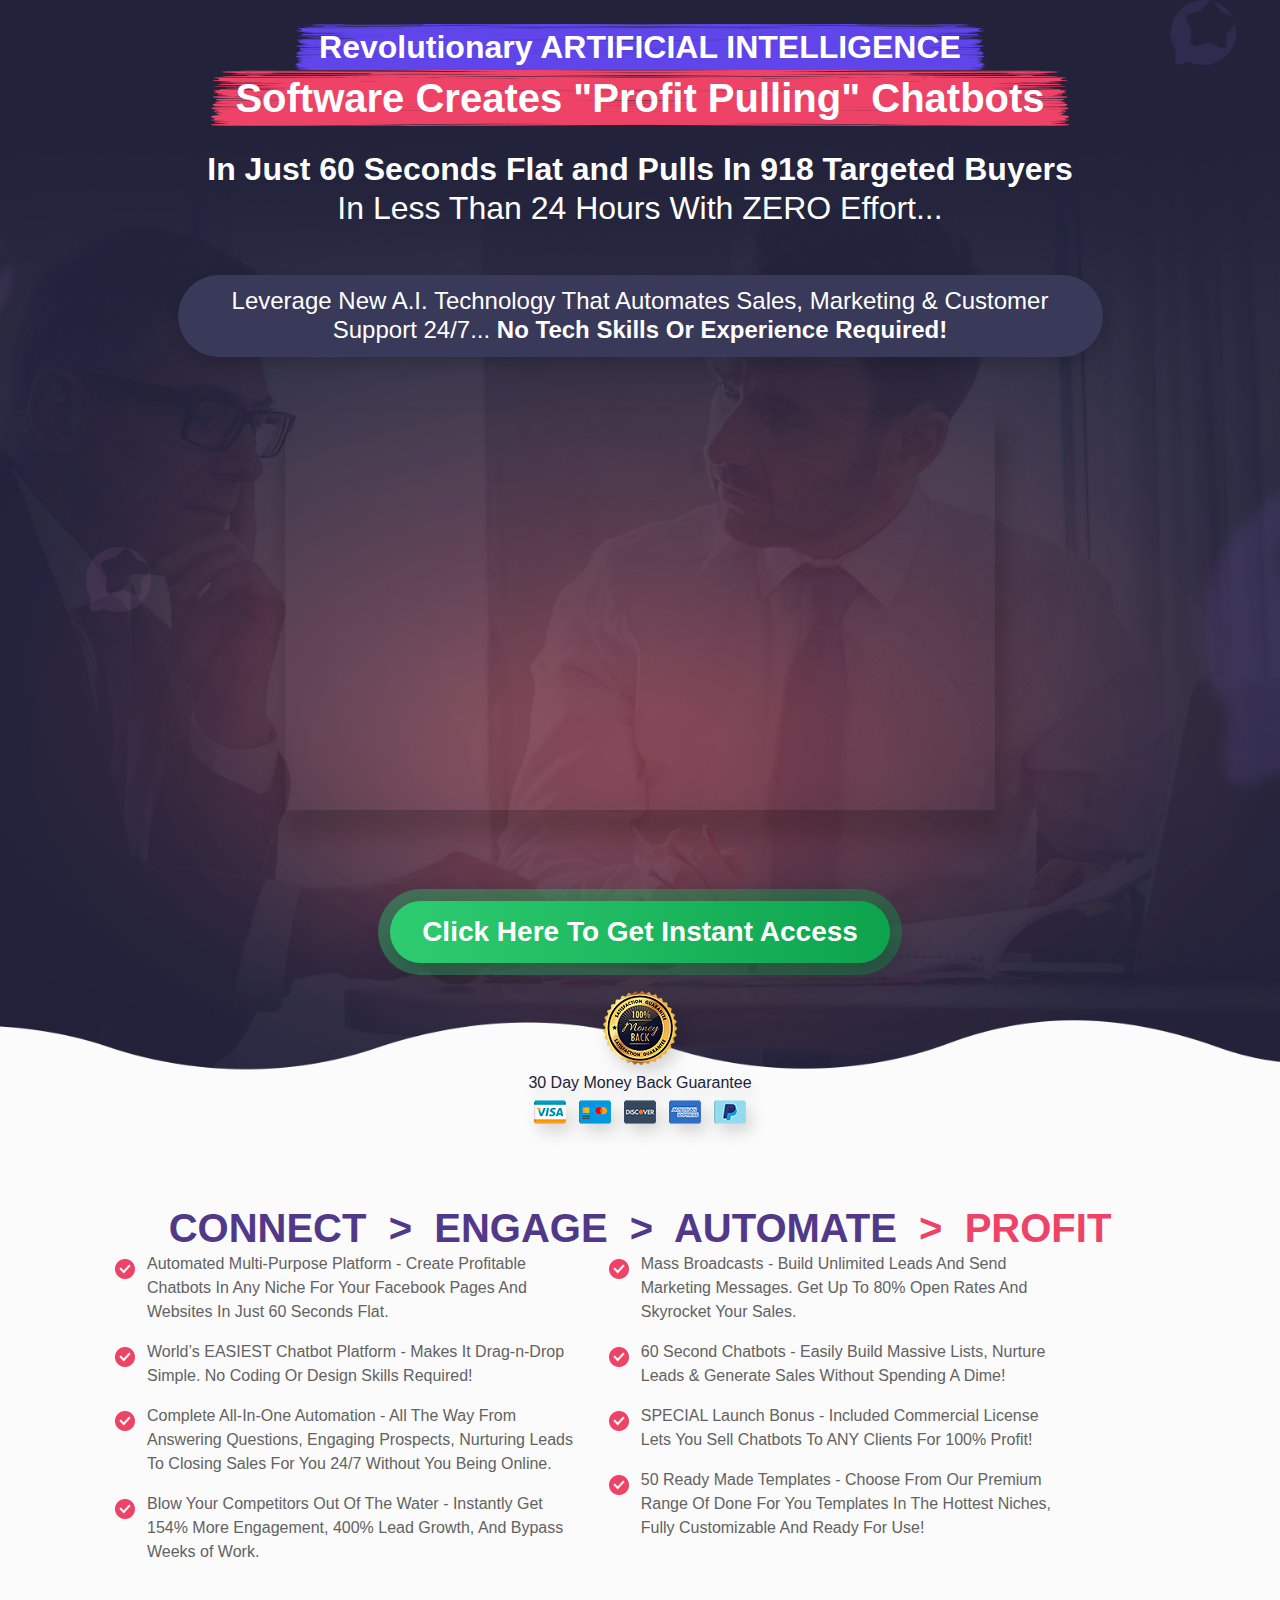
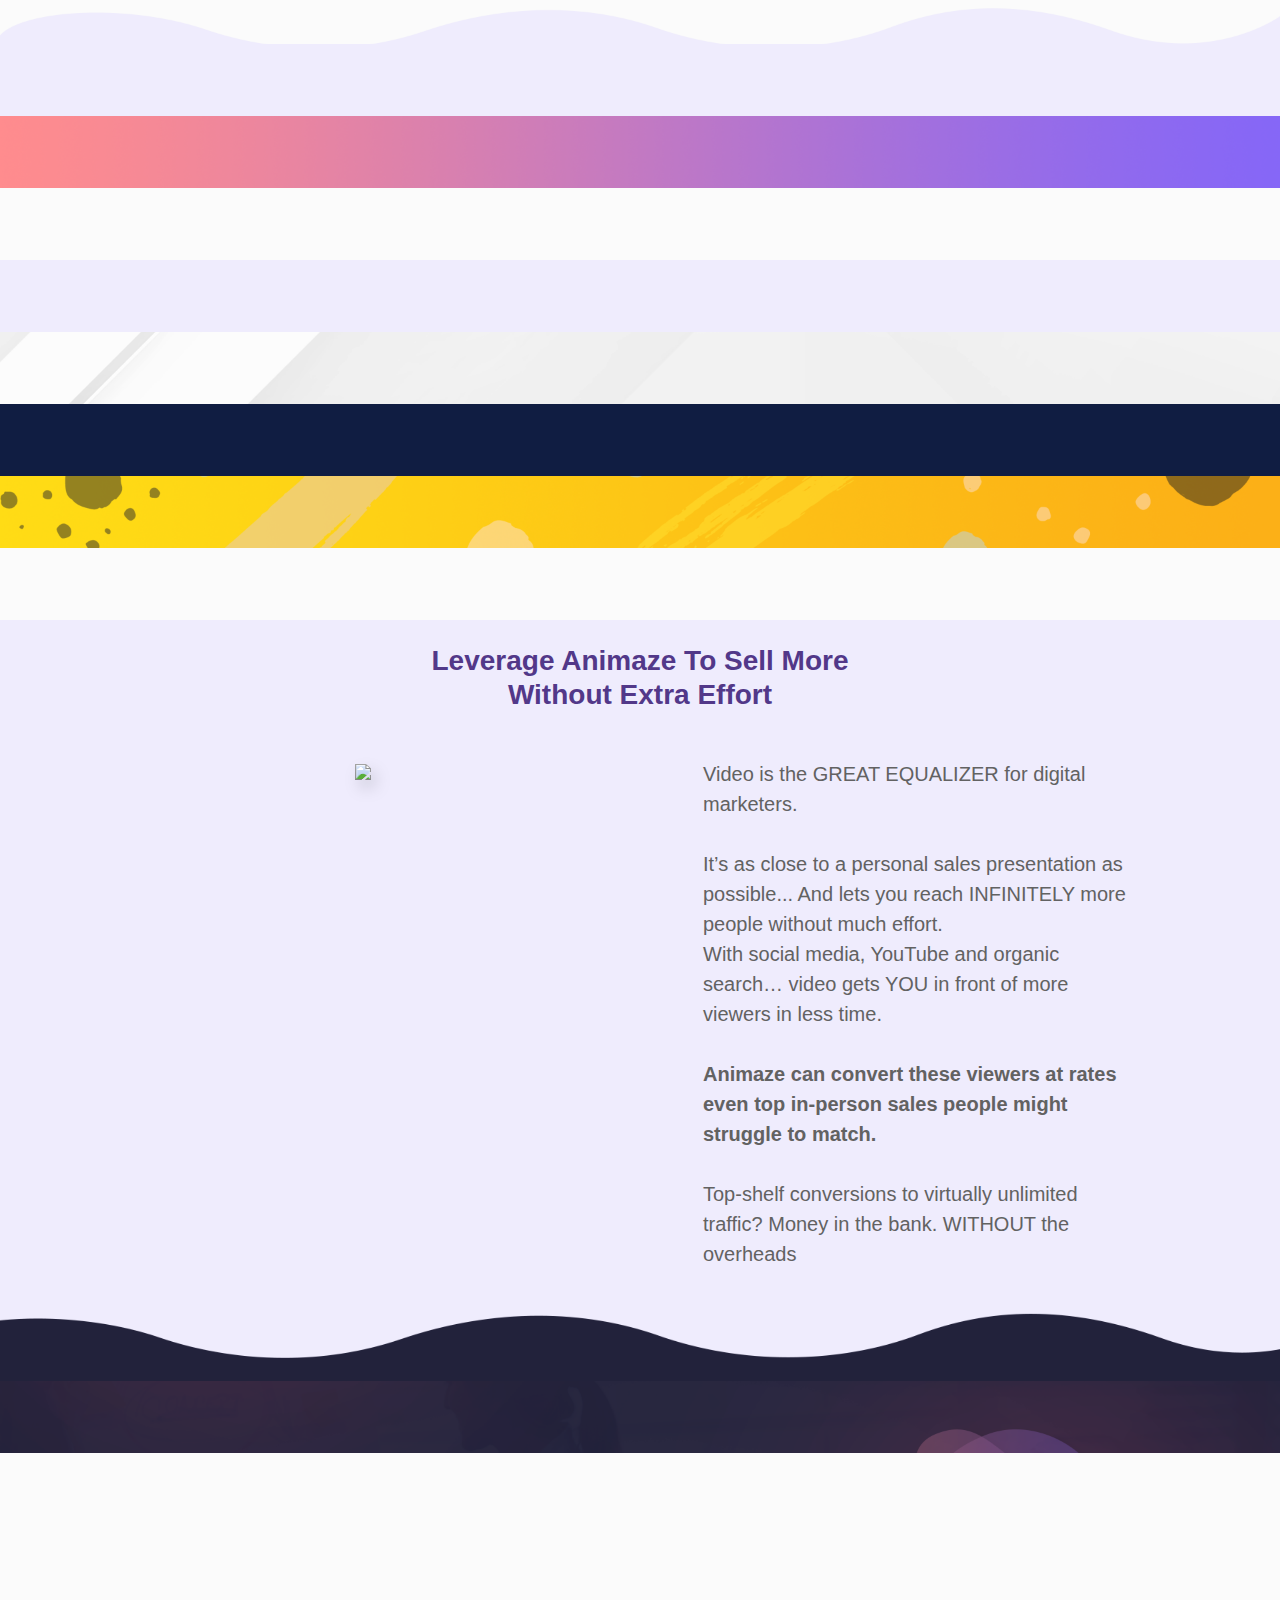
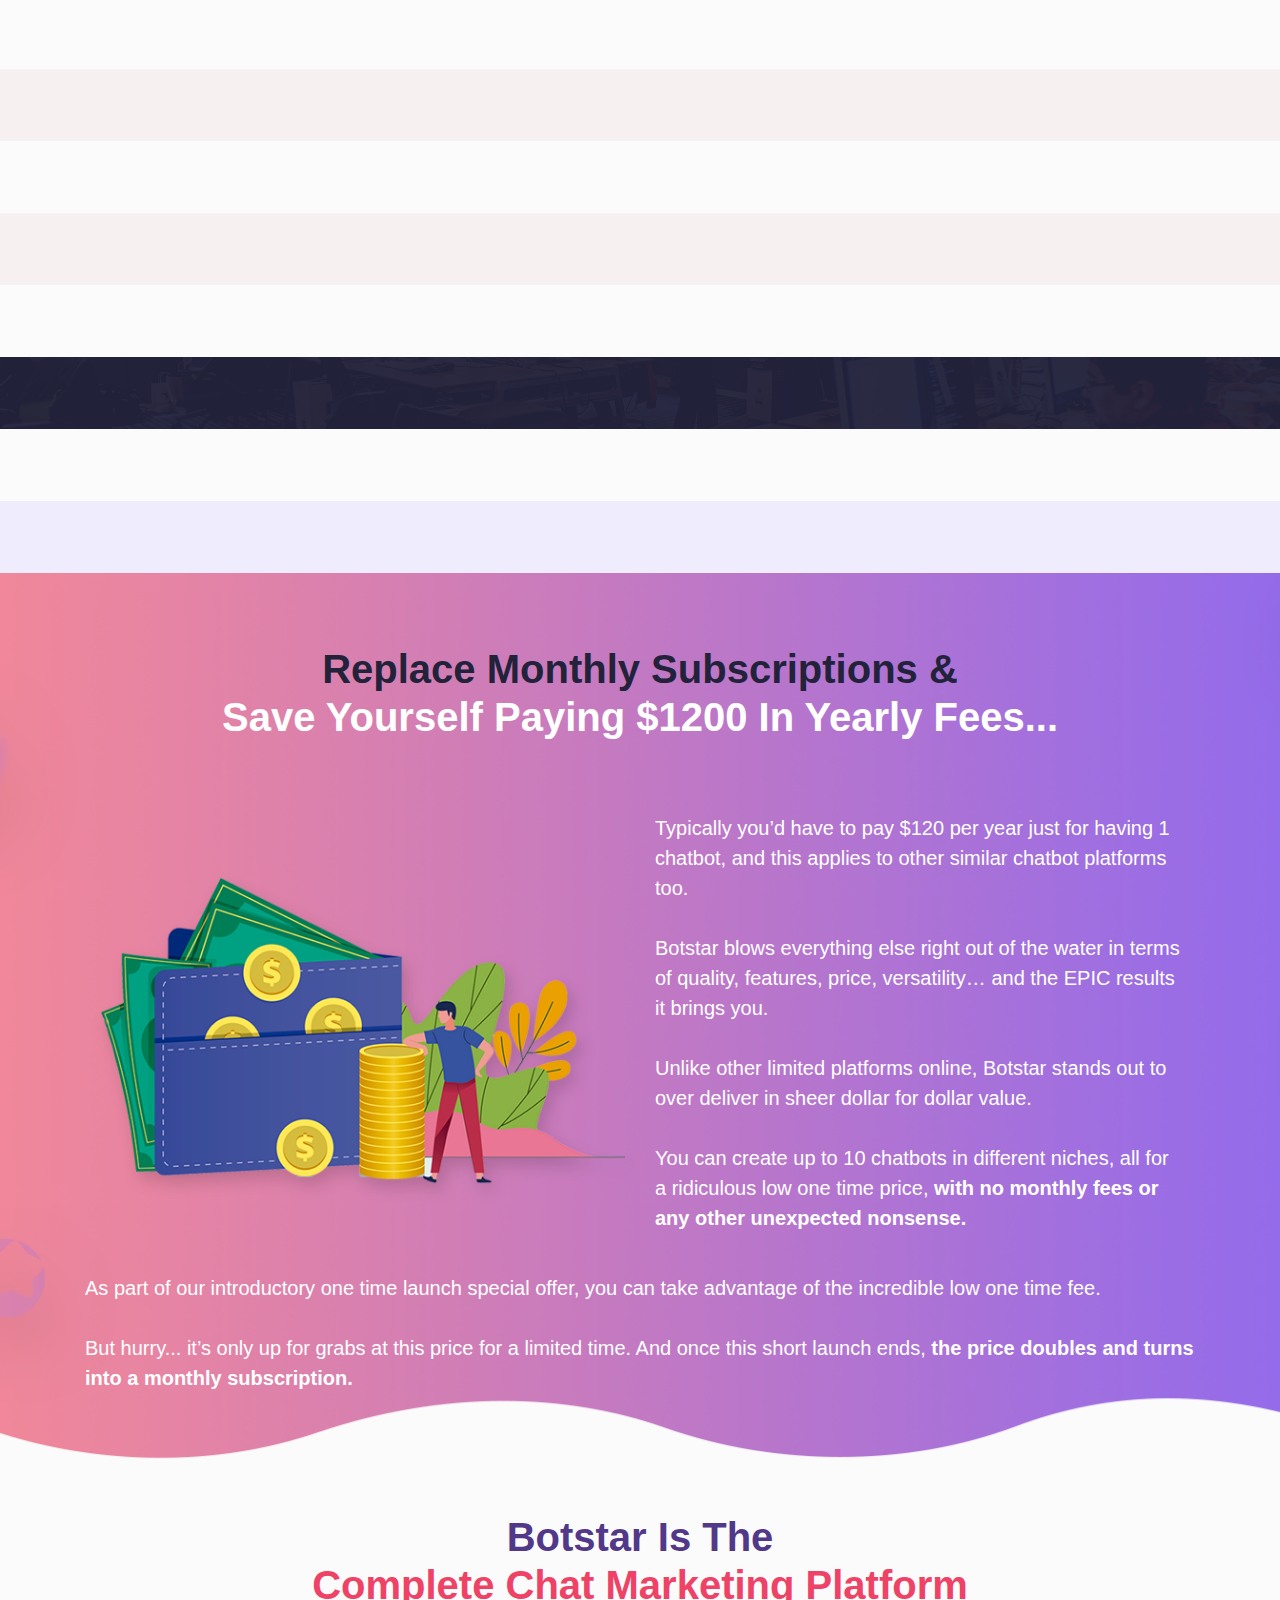
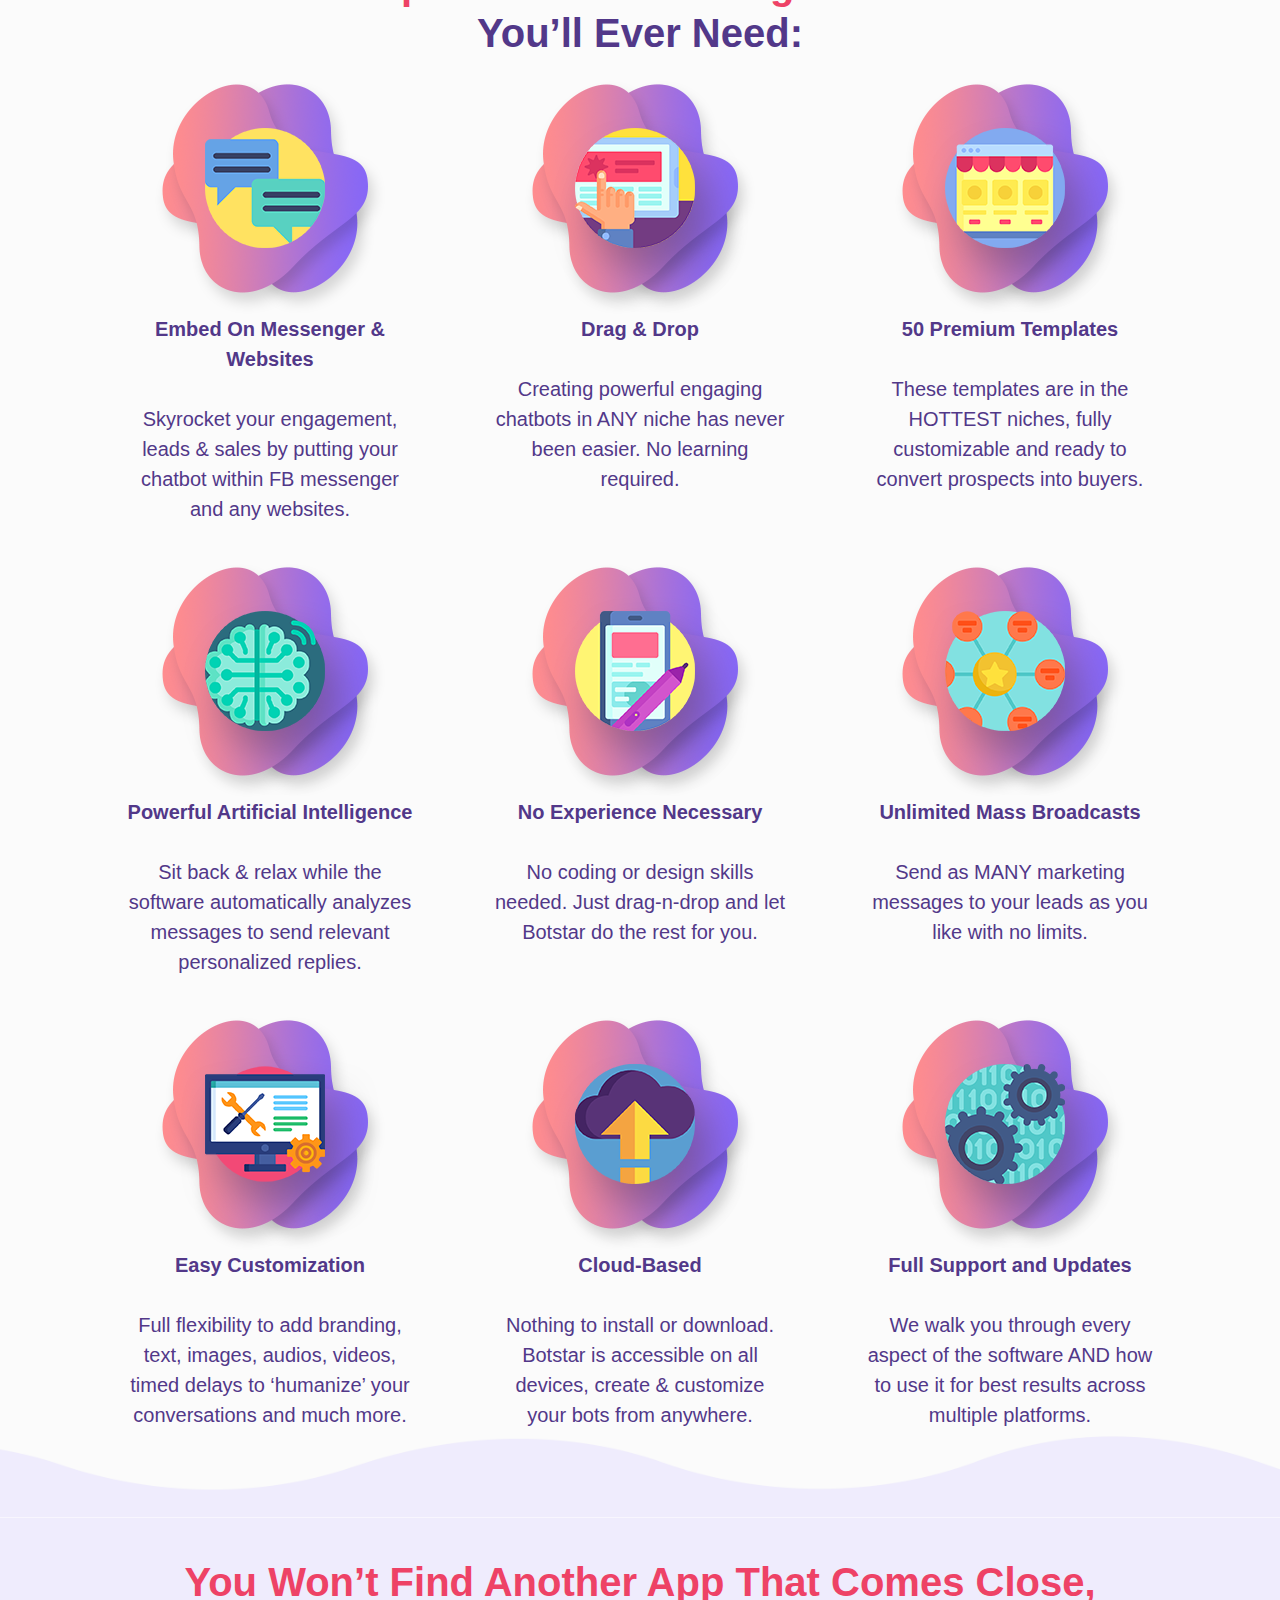
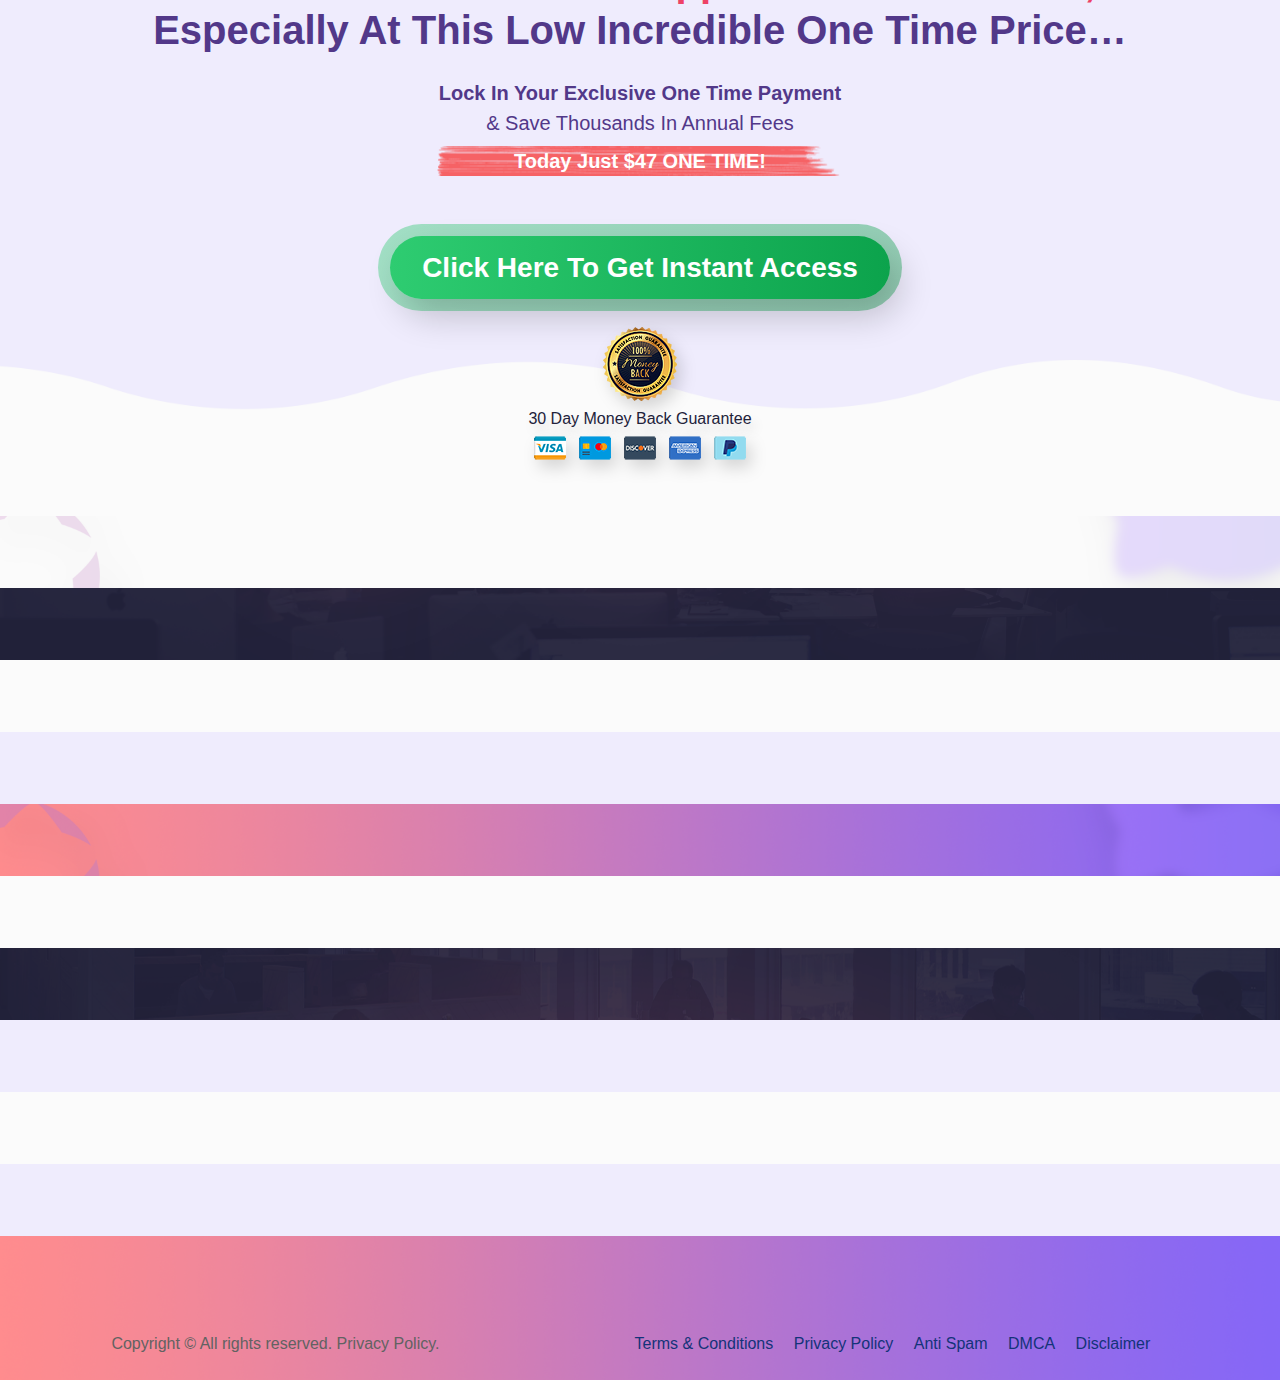
==== index.html @ 108927cf "add section25" ====
<!DOCTYPE html>
<html lang="en">
  <head>
    <meta charset="UTF-8" />
    <meta name="viewport" content="width=device-width, initial-scale=1.0" />
    <meta http-equiv="X-UA-Compatible" content="ie=edge" />
    <link
      rel="icon"
      href="./img/logo-large.png"
      type="image/png"
      sizes="16x16"
    />
    <meta name="theme-color" content="#101d42" />
    <title>BotStar</title>
    <link
      rel="stylesheet"
      href="https://use.fontawesome.com/releases/v5.7.2/css/all.css"
    />
    <link rel="stylesheet" href="./css/bootstrap.min.css" />
    <link rel="stylesheet" href="./css/style.css" />
  </head>
  <body>
    <!-- Section 1 -->

    <div class="section1">
      <div class="container pt-4 pb-5 white">
        <h2 class="bg-purple-paint d-inline-block b-6 px-4 py-1">
          Revolutionary ARTIFICIAL INTELLIGENCE
        </h2>
        <h1 class="bg-red-paint-lg d-inline-block px-4 py-1">
          Software Creates "Profit Pulling" Chatbots
        </h1>

        <h2 class="b-6 mt-4">
          In Just 60 Seconds Flat and Pulls In 918 Targeted Buyers
        </h2>
        <h2 class="b-3 mb-5">In Less Than 24 Hours With ZERO Effort...</h2>
        <h4 class="blue-strip b-3 col-lg-10">
          Leverage New A.I. Technology That Automates Sales, Marketing &
          Customer Support 24/7...
          <strong class="b-6">No Tech Skills Or Experience Required!</strong>
        </h4>

        <div class="video my-4">
          <div class="col-lg-8 mx-auto py-4">
            <iframe
              src="https://www.youtube.com/embed/jG7dSXcfVqE"
              frameborder="0"
              allow="accelerometer; autoplay; encrypted-media; gyroscope; picture-in-picture"
              allowfullscreen
            ></iframe>
          </div>
        </div>
        <div class="button-container mt-5">
          <div class="button-border-box mb-2">
            <a
              href=""
              class="b-7 rounded-pill h3 d-inline-block m-0 align-middle"
              >Click Here To Get Instant Access</a
            >
          </div>
          <img
            src="./img/button-seal.png"
            alt=""
            class="img-fluid my-2 d-block mx-auto png-shadow"
          />
          <h6 class="my-2 h-shadow">30 Day Money Back Guarantee</h6>
          <img
            src="./img/cards.png"
            alt=""
            class="img-fluid my-2 d-block mx-auto png-shadow"
          />
        </div>
      </div>
    </div>

    <!-- Section 2 -->

    <div class="section2">
      <div class="container pt-4 pb-5">
        <h1 class="purple">
          CONNECT &nbsp;>&nbsp; ENGAGE &nbsp;>&nbsp; AUTOMATE
          <span class="pink">&nbsp;>&nbsp; PROFIT</span>
        </h1>
        <div class="row features-list col-lg-11 text-left">
          <ul class="col-6 mx-auto">
            <li>
              Automated Multi-Purpose Platform - Create Profitable Chatbots In
              Any Niche For Your Facebook Pages And Websites In Just 60 Seconds
              Flat.
            </li>
            <li>
              World’s EASIEST Chatbot Platform - Makes It Drag-n-Drop Simple. No
              Coding Or Design Skills Required!
            </li>
            <li>
              Complete All-In-One Automation - All The Way From Answering
              Questions, Engaging Prospects, Nurturing Leads To Closing Sales
              For You 24/7 Without You Being Online.
            </li>
            <li>
              Blow Your Competitors Out Of The Water - Instantly Get 154% More
              Engagement, 400% Lead Growth, And Bypass Weeks of Work.
            </li>
          </ul>
          <ul class="col-6 mx-auto">
            <li>
              Mass Broadcasts - Build Unlimited Leads And Send Marketing
              Messages. Get Up To 80% Open Rates And Skyrocket Your Sales.
            </li>
            <li>
              60 Second Chatbots - Easily Build Massive Lists, Nurture Leads &
              Generate Sales Without Spending A Dime!
            </li>
            <li>
              SPECIAL Launch Bonus - Included Commercial License Lets You Sell
              Chatbots To ANY Clients For 100% Profit!
            </li>
            <li>
              50 Ready Made Templates - Choose From Our Premium Range Of Done
              For You Templates In The Hottest Niches, Fully Customizable And
              Ready For Use!
            </li>
          </ul>
        </div>
      </div>
    </div>

    <!-- Section 3 -->

    <div class="section3">
      <div class="container pt-4 pb-5"></div>
    </div>

    <!-- Section 4 -->

    <div class="section4">
      <div class="container pt-4 pb-5"></div>
    </div>

    <!-- Section 5 -->

    <div class="section5">
      <div class="container pt-4 pb-5"></div>
    </div>

    <!-- Section 6 -->

    <div class="section6">
      <div class="container pt-4 pb-5"></div>
    </div>

    <!-- Section 7 -->

    <div class="section7">
      <div class="container pt-4 pb-5"></div>
    </div>

    <!-- Section 8 -->

    <div class="section8">
      <div class="container pt-4 pb-5"></div>
    </div>

    <!-- Section 9 -->

    <div class="section9">
      <div class="container pt-4 pb-5"></div>
    </div>

    <!-- Section 10 -->

    <div class="section10">
      <div class="container pt-4 pb-5"></div>
    </div>

    <!-- Section 11 -->

    <div class="section11">
      <div class="container pt-4 pb-5">
        <h3 class="purple b-6 m-0">Leverage Animaze To Sell More</h3>
        <h3 class="purple b-6 m-0">Without Extra Effort</h3>
        <div class="row my-5">
          <div class="col-lg-6 col-sm-12 pb-4 pb-lg-0">
            <img class="img-fluid png-shadow" src="./img/leverage.png" />
          </div>
          <div class="col-lg-6 col-sm-12 pb-4 pb-lg-0">
            <p class="text-left px-lg-5">
              Video is the GREAT EQUALIZER for digital marketers.<br /><br />
              It’s as close to a personal sales presentation as possible... And
              lets you reach INFINITELY more people without much effort.<br />
              With social media, YouTube and organic search… video gets YOU in
              front of more viewers in less time.<br /><br /><b>
                Animaze can convert these viewers at rates even top in-person
                sales people might struggle to match.</b
              ><br /><br />Top-shelf conversions to virtually unlimited traffic?
              Money in the bank. WITHOUT the overheads
            </p>
          </div>
        </div>
      </div>
    </div>

    <!-- Section 12 -->

    <div class="section12">
      <div class="container pt-4 pb-5"></div>
    </div>

    <!-- Section 13 -->

    <div class="section13">
      <div class="container pt-4 pb-5"></div>
    </div>

    <!-- Section 14 -->

    <div class="section14">
      <div class="container pt-4 pb-5"></div>
    </div>

    <!-- Section 15 -->

    <div class="section15">
      <div class="container pt-4 pb-5"></div>
    </div>

    <!-- Section 16 -->

    <div class="section16">
      <div class="container pt-4 pb-5"></div>
    </div>

    <!-- Section 17 -->

    <div class="section17">
      <div class="container pt-4 pb-5"></div>
    </div>

    <!-- Section 18 -->

    <div class="section18">
      <div class="container pt-4 pb-5"></div>
    </div>

    <!-- Section 19 -->

    <div class="section19">
      <div class="container pt-4 pb-5"></div>
    </div>

    <!-- Section 20 -->

    <div class="section20">
      <div class="container pt-4 pb-5"></div>
    </div>

    <!-- Section 21 -->

    <div class="section21">
      <div class="container pt-4 pb-5"></div>
    </div>

    <!-- Section 22 -->

    <div class="section22">
      <div class="container pt-4 pb-5"></div>
    </div>

    <!-- Section 23 -->

    <div class="section23">
      <div class="container pt-4 pb-5">
        <h1 class="white b-7 my-5">
          <span class="d-purple">Replace Monthly Subscriptions & </span>
          <br />
          Save Yourself Paying $1200 In Yearly Fees...
        </h1>
        <div class="row">
          <div class="col-lg-6 d-flex">
            <img
              src="./img/section23-1.png"
              alt=""
              class="png-shadow img-fluid my-auto mx-auto"
            />
          </div>
          <div class="col-lg-6 text-left my-4">
            <p class="white">
              Typically you’d have to pay $120 per year just for having 1
              chatbot, and this applies to other similar chatbot platforms too.
              <br />
              <br />
              Botstar blows everything else right out of the water in terms of
              quality, features, price, versatility… and the EPIC results it
              brings you.
              <br />
              <br />
              Unlike other limited platforms online, Botstar stands out to over
              deliver in sheer dollar for dollar value.
              <br />
              <br />
              You can create up to 10 chatbots in different niches, all for a
              ridiculous low one time price,
              <b>with no monthly fees or any other unexpected nonsense.</b>
            </p>
          </div>
        </div>
        <p class="white text-left mb-5">
          As part of our introductory one time launch special offer, you can
          take advantage of the incredible low one time fee.
          <br />
          <br />
          But hurry... it’s only up for grabs at this price for a limited time.
          And once this short launch ends,
          <b>the price doubles and turns into a monthly subscription.</b>
        </p>
      </div>
    </div>

    <!-- Section 24 -->

    <div class="section24">
      <div class="container pt-4 pb-5">
        <h1 class="purple b-7">
          Botstar Is The <br />
          <span class="pink">Complete Chat Marketing Platform</span> <br />
          You’ll Ever Need:
        </h1>
        <div class="row my-4">
          <div class="col-lg-4">
            <div class="mx-auto">
              <img src="./img/section24-1.png" alt="" class="img-fluid" />
            </div>
            <p class="purple mx-4">
              <b>Embed On Messenger & Websites</b>
              <br />
              <br />
              Skyrocket your engagement, leads & sales by putting your chatbot
              within FB messenger and any websites.
            </p>
          </div>
          <div class="col-lg-4">
            <div class="mx-auto">
              <img src="./img/section24-2.png" alt="" class="img-fluid" />
            </div>
            <p class="purple mx-4">
              <b>Drag & Drop</b>
              <br />
              <br />
              Creating powerful engaging chatbots in ANY niche has never been
              easier. No learning required.
            </p>
          </div>
          <div class="col-lg-4">
            <div class="mx-auto">
              <img src="./img/section24-3.png" alt="" class="img-fluid" />
            </div>
            <p class="purple mx-4">
              <b>50 Premium Templates</b>
              <br />
              <br />
              These templates are in the HOTTEST niches, fully customizable and
              ready to convert prospects into buyers.
            </p>
          </div>
        </div>
        <div class="row my-4">
          <div class="col-lg-4">
            <div class="mx-auto">
              <img src="./img/section24-4.png" alt="" class="img-fluid" />
            </div>
            <p class="purple mx-4">
              <b>Powerful Artificial Intelligence</b>
              <br />
              <br />
              Sit back & relax while the software automatically analyzes
              messages to send relevant personalized replies.
            </p>
          </div>
          <div class="col-lg-4">
            <div class="mx-auto">
              <img src="./img/section24-5.png" alt="" class="img-fluid" />
            </div>
            <p class="purple mx-4">
              <b>No Experience Necessary</b>
              <br />
              <br />
              No coding or design skills needed. Just drag-n-drop and let
              Botstar do the rest for you.
            </p>
          </div>
          <div class="col-lg-4">
            <div class="mx-auto">
              <img src="./img/section24-6.png" alt="" class="img-fluid" />
            </div>
            <p class="purple mx-4">
              <b>Unlimited Mass Broadcasts</b>
              <br />
              <br />
              Send as MANY marketing messages to your leads as you like with no
              limits.
            </p>
          </div>
        </div>
        <div class="row my-4">
          <div class="col-lg-4">
            <div class="mx-auto">
              <img src="./img/section24-7.png" alt="" class="img-fluid" />
            </div>
            <p class="purple mx-4">
              <b>Easy Customization</b>
              <br />
              <br />
              Full flexibility to add branding, text, images, audios, videos,
              timed delays to ‘humanize’ your conversations and much more.
            </p>
          </div>
          <div class="col-lg-4">
            <div class="mx-auto">
              <img src="./img/section24-8.png" alt="" class="img-fluid" />
            </div>
            <p class="purple mx-4">
              <b>Cloud-Based</b>
              <br />
              <br />
              Nothing to install or download. Botstar is accessible on all
              devices, create & customize your bots from anywhere.
            </p>
          </div>
          <div class="col-lg-4">
            <div class="mx-auto">
              <img src="./img/section24-9.png" alt="" class="img-fluid" />
            </div>
            <p class="purple mx-4">
              <b>Full Support and Updates</b>
              <br />
              <br />
              We walk you through every aspect of the software AND how to use it
              for best results across multiple platforms.
            </p>
          </div>
        </div>
      </div>
    </div>

    <!-- Section 25 -->

    <div class="section25">
      <div class="container pt-4 pb-5">
        <h1 class="pink b-7 my-3">
          You Won’t Find Another App That Comes Close, <br />
          <span class="purple"
            >Especially At This Low Incredible One Time Price…</span
          >
        </h1>
        <p class="purple mt-4 mb-2">
          <b>Lock In Your Exclusive One Time Payment</b> <br />
          & Save Thousands In Annual Fees
        </p>
        <p class="bg-red-paint white b-6 mb-4">Today Just $47 ONE TIME!</p>
        <div class="button-container mt-5">
          <div class="button-border-box mb-2">
            <a
              href=""
              class="b-7 rounded-pill h3 d-inline-block m-0 align-middle"
              >Click Here To Get Instant Access</a
            >
          </div>
          <img
            src="./img/button-seal.png"
            alt=""
            class="img-fluid my-2 d-block mx-auto png-shadow"
          />
          <h6 class="my-2 h-shadow">30 Day Money Back Guarantee</h6>
          <img
            src="./img/cards.png"
            alt=""
            class="img-fluid my-2 d-block mx-auto png-shadow"
          />
        </div>
      </div>
    </div>

    <!-- Section 26 -->

    <div class="section26">
      <div class="container pt-4 pb-5"></div>
    </div>

    <!-- Section 27 -->

    <div class="section27">
      <div class="container pt-4 pb-5"></div>
    </div>

    <!-- Section 28 -->

    <div class="section28">
      <div class="container pt-4 pb-5"></div>
    </div>

    <!-- Section 29 -->

    <div class="section29">
      <div class="container pt-4 pb-5"></div>
    </div>

    <!-- Section 30 -->

    <div class="section30">
      <div class="container pt-4 pb-5"></div>
    </div>

    <!-- Section 31 -->

    <div class="section31">
      <div class="container pt-4 pb-5"></div>
    </div>

    <!-- Section 32 -->

    <div class="section32">
      <div class="container pt-4 pb-5"></div>
    </div>

    <!-- Section 33 -->

    <div class="section33">
      <div class="container pt-4 pb-5"></div>
    </div>

    <!-- Section 34 -->

    <div class="section34">
      <div class="container pt-4 pb-5"></div>
    </div>

    <!-- Section 35 -->

    <div class="section35">
      <div class="container pt-4 pb-5"></div>
    </div>

    <!-- Section 36 -->

    <div class="section36">
      <div class="container pt-4 pb-5"></div>
    </div>

    <!-- Footer -->

    <div class="footer">
      <div class="container-fluid py-3 py-lg-4">
        <div class="row">
          <div class="col-12 col-lg-5">
            Copyright © All rights reserved. Privacy Policy.
          </div>
          <div class="col-12 col-lg-7 l-green">
            <a href="#" class="mr-3 d-inline-block">Terms & Conditions</a>
            <a href="#" class="mr-3 d-inline-block">Privacy Policy</a>
            <a href="#" class="mr-3 d-inline-block">Anti Spam</a>
            <a href="#" class="mr-3 d-inline-block">DMCA</a>
            <a href="#" class="mr-3 d-inline-block">Disclaimer</a>
          </div>
        </div>
      </div>
    </div>
  </body>
</html>
---- css/style.css ----
body {
   text-align: center;
   font-family: "Poppins", Helvetica, "Segoe UI", Arial, sans-serif;
   overflow-x: hidden;
   color: #626262;
}
.row {
   margin: 0;
}

h1 {
   /* font-size: 55px; */
   font-weight: 600;
   margin: 0;
}
h2 {
   margin: 0;
}

@media (max-width: 575px) {
   h1 {
      font-size: 35px;
   }

   p {
      font-size: 18px;
   }
}

p {
   font-size: 20px;
}

/* ------------ Utilities ------------ */

/* Colors */

.black {
   color: #313131;
}

.dark {
   color: #22223b;
}

.white {
   color: white;
}

.pink {
   color: #ee4266;
}

.purple {
   color: #523889;
}

.d-purple {
   color: #22223b;
}

.red {
   color: #be1313;
}

.bg-grey {
   background-color: #fafafa;
}

.bg-gradient {
   background: no-repeat linear-gradient(90deg, #ffdc15, #fcb017);
}

.bg-red-paint {
   background: url("./../img/red-paint.png") center no-repeat;
}

.bg-red-paint-lg {
   background: url("./../img/red-paint-lg.png") center / cover no-repeat;
}

.bg-purple-paint {
   background: url("./../img/purple-paint.png") center / cover no-repeat;
}

.bg-orange-paint {
   background: url("./../img/orange-paint.png") center no-repeat;
}

/* Fonts */
.f-3 {
   font-size: 3rem;
}
.f-20 {
   font-size: 20px;
}
.f-22 {
   font-size: 22px;
}

.h-1 {
   font-size: 1.5rem;
}
@media (max-width: 575px) {
   .h-1 {
      font-size: 1.15rem;
   }
}
.b-7 {
   font-weight: 700;
}
.b-6 {
   font-weight: 600;
}
.b-5 {
   font-weight: 500;
}
.b-4 {
   font-weight: 400;
}
.b-3 {
   font-weight: 300;
}
.b-2 {
   font-weight: 200;
}
.b-1 {
   font-weight: 100;
}

.ls-1px {
   letter-spacing: -1px;
}
.lh-1 {
   line-height: 1;
}

.br-2 {
   border-radius: 15px;
}
.br-3 {
   border-radius: 20px;
}

.mb-4-5 {
   margin-bottom: 2rem;
}
.my-4-5 {
   margin: 2rem 0;
}
.p-4-5 {
   padding: 2rem;
}
.py-4-5 {
   padding-top: 2rem !important;
   padding-bottom: 2rem !important;
}

.px-4-5 {
   padding-left: 2rem !important;
   padding-right: 2rem !important;
}

.png-shadow {
   filter: drop-shadow(5px 8px 8px rgba(0, 0, 0, 0.15));
}
.h-shadow {
   text-shadow: 4px 7px 12px rgba(0, 0, 0, 0.15);
}
.shadow-md {
   box-shadow: 0.5rem 0.75rem 1.4rem rgba(0, 0, 0, 0.2);
}

.rounded-1 {
   border-radius: 1rem;
}

.rounded-2 {
   border-radius: 0.5rem;
}

ul {
   padding-left: 0;
}

.bg-cover {
   background-size: cover;
}

.strike {
   text-decoration: line-through;
}

/* Common elements */

.white-strip {
   display: inline-block;
   padding: 1rem 1.5rem;
   background-color: white;
   color: #1274bd;
   border-radius: 50rem;
   box-shadow: 0 0.5rem 1rem rgba(0, 0, 0, 0.15);
}

.yellow-strip {
   display: inline-block;
   background-color: #ffef00;
   font-weight: 700;
   color: #00528e;
   box-shadow: 0 0.5rem 1rem rgba(0, 0, 0, 0.15);
}

.blue-strip {
   display: inline-block;
   background-color: #393959;
   /* font-weight: 700; */
   color: white;
   padding: 0.75rem 1.5rem;
   border-radius: 50rem;
   box-shadow: 0 0.5rem 1rem rgba(0, 0, 0, 0.15);
}

.green-strip {
   display: inline-block;
   background-color: #8fc43f;
   font-weight: 700;
   color: white;
   box-shadow: 0 0.5rem 1rem rgba(0, 0, 0, 0.15);
}

.circle-icon {
   width: 200px;
   height: 200px;
   border-radius: 50rem;
   padding: 0.5rem;
   background-color: white;
   box-shadow: 0 0.5rem 1rem rgba(0, 0, 0, 0.15);
   display: flex;
   align-items: center;
   justify-content: center;
}

.row-white-box {
   background-color: white;
   box-shadow: 0 1rem 3rem rgba(0, 0, 0, 0.175);
}

a.theme:hover {
   text-decoration: none;
   color: #040d29;
   box-shadow: 0 0.5rem 1rem rgba(0, 0, 0, 0.25) !important;
}

.features-list ul {
   list-style-type: none;
   /* list-style-image: 0 0 url(./../img/head-logo.png); */
}
.features-list ul li {
   /* min-height: 61px; */
   margin: 0 0 1rem;
   background: no-repeat 0px 7px url(./../img/tick.png);
   /* box-shadow: 4px 5px 3px #000; */
   padding-left: 2rem;
}

.time-box {
   font-size: 0.5rem;
   padding: 0.25rem 0.75rem 0.45rem;
   letter-spacing: 1px;
}
.time-box h3 {
   font-family: Open Sans, Arial;
}

.green-strip {
   display: inline-block;
   background: linear-gradient(90deg, #19bb66, #3bc1bd);
   padding: 10px 20px;
   border-radius: 30px;
}

@media (max-width: 575px) {
   .rounded-pill {
      /* border-radius: 15px !important; */
   }
}

/* Head section */

.section1 {
   background: url(./../img/section1.png) center / cover no-repeat;
}

.logo img {
   filter: drop-shadow(5px 8px 4px rgba(0, 0, 0, 0.15));
   color: #fff;
}

.video iframe {
   width: 100%;
   height: 24.8rem;
   box-shadow: 4px 22px 22px 5px rgba(0, 0, 0, 0.2);
}
@media (max-width: 575px) {
   .video iframe {
      height: 12.6rem;
   }
}
@media (min-width: 768px) and (max-width: 992px) {
   .video iframe {
      height: 23.4rem;
   }
}

.button-container a {
   background: linear-gradient(90deg, #2ecc71, #0ca34c);
   color: white;
   font-weight: 700;
   text-decoration: none;
   /* border: 8px solid; */
   /* border-color: linear-gradient(90deg, #2ecc71, #0ca34c); */
   box-shadow: 10px 17px 35px 0px rgba(0, 0, 0, 0.2);
   transition: 0.4s ease transform;
   padding: 0.9rem 2rem;
}
.button-container h6 {
   font-weight: 400;
   color: #22223b;
}

.button-border-box {
   display: inline-block;
   background: linear-gradient(90deg, rgba(46, 204, 113, 0.4), rgba(12, 161, 74, 0.4));
   border-radius: 50rem;
   padding: 0.75rem;
}

/* .button-container a:hover {
   box-shadow: 18px 25px 35px rgba(0, 0, 0, 0.2);
   -webkit-transform: scale(1.02);
   -moz-transform: scale(1.02);
   -o-transform: scale(1.02);
   transform: scale(1.02);
} */

/* ----------- Head */

/* Section 2 ------------- */

.section2 {
   background: url(./../img/section2.png) center / cover no-repeat;
}

/* Section 3 ------------- */

.section3 {
   background: url(./../img/section3.png) center / cover no-repeat;
}
.feature-image > div:first-of-type {
   box-shadow: 10px 0.5rem 1rem rgba(0, 0, 0, 0.15);
}
.feature-image img {
   filter: drop-shadow(6px 9px 12px rgba(0, 0, 0, 0.12));
}

/* Section 4 ------------- */

.section4 {
   background: url(./../img/section4.png) center / cover no-repeat;
}

/* Section 5 ------------- */
.section5 {
   background: url(./../img/section5.png) center / cover no-repeat;
}

/* Section 6 ------------- */

.section6 {
   background: url(./../img/section6.png) center / cover no-repeat;
}

/* Section 10 */
.section10 {
   background: url(./../img/section10.png) center / cover no-repeat;
}

/* Section 11 */
.section11 {
   background: url(./../img/section11.png) center / cover no-repeat;
}

/* Section 12 */
.section12 {
   background: url(./../img/section12.png) center / cover no-repeat;
}

/* Section 13 */
.section13 {
   background: url(./../img/section13.png) center / cover no-repeat;
}

.section13 .rounded-circle {
   width: 200px;
   height: 200px;
   display: flex;
   justify-content: center;
   align-items: center;
   margin: 0.5rem auto;
   /* background-color: #133379; */
}

.section13 .features-list ul li {
   background-position: left center;
   margin-bottom: 0.2rem;
}

/* Section 15 */
.section15 {
   background: url(./../img/section15.png) center / cover no-repeat;
}

/* Section 16 */
.section16 {
   background: url(./../img/section16.png) center / cover no-repeat;
}

/* Section 17 */
.section17 {
   background: url(./../img/section17.png) center / cover no-repeat;
}

.section17 .features-list ul {
   margin-bottom: 0;
}

/* Section 18 */
.section18 {
   background: url(./../img/section18.png) center / cover no-repeat;
}

/* Section 19 */
.section19 {
   background: url(./../img/section19.png) center / cover no-repeat;
}

/* Section 20 */
.section20 {
   background: url(./../img/section20.png) center / cover no-repeat;
}

/* Section 21 */
.section21 {
   background: url(./../img/section21.png) center / cover no-repeat;
}

.section21 .features-list ul li {
   background-position: left center;
}

.section21 h5.rounded-pill {
   position: relative;
   top: -27px;
}

.section21 h5.bg-orange-paint {
   position: absolute;
   position: absolute;
   left: 0;
   right: 0;
   top: 47%;
}

@media (max-width: 575px) {
   .section21 h5.bg-orange-paint {
      top: 45%;
   }
}

/* Section 22 */
.section22 {
   background: url(./../img/section22.png) center / cover no-repeat;
}

.section22 .features-list ul li {
   background-position: 0px 2px;
}

/* Section 23 ------------- */

.section23 {
   background: url(./../img/section23.png) center / cover no-repeat;
}

/* Section 24 ------------- */

.section24 {
   background: url(./../img/section24.png) center / cover no-repeat;
}

/* Section 25 ------------- */

.section25 {
   background: url(./../img/section25.png) center / cover no-repeat;
}

/* Section 26 ------------- */

.section26 {
   background: url(./../img/section26.png) center / cover no-repeat;
}

/* Section 27 ------------- */

.section27 {
   background: url(./../img/section27.png) center / cover no-repeat;
}

/* Section 28 ------------- */

.section28 {
   background: url(./../img/section28.png) center / cover no-repeat;
}

/* Section 29 ------------- */

.section29 {
   background: url(./../img/section29.png) center / cover no-repeat;
}

/* Section 30 ------------- */

.section30 {
   background: url(./../img/section30.png) center / cover no-repeat;
}

/* Section 31 ------------- */

.section31 {
   background: url(./../img/section31.png) center / cover no-repeat;
}

/* Section 32 ------------- */

.section32 {
   background: url(./../img/section32.png) center / cover no-repeat;
}

/* Section 33 ------------- */

.section33 {
   background: url(./../img/section33.png) center / cover no-repeat;
}

/* Section 34 ------------- */

.section34 {
   background: url(./../img/section34.png) center / cover no-repeat;
}

/* Section 35 ------------- */

.section35 {
   background: url(./../img/section35.png) center / cover no-repeat;
}

/* Section 36 ------------- */

.section36 {
   background: url(./../img/section36.png) center / cover no-repeat;
}

/* Footer */
.section22 {
   background: url(./../img/section22.png) center / cover no-repeat;
}

.cross-list li {
   line-height: 22px;
   list-style: none;
   background: url(../img/cross.png) 0px 10px / 50px no-repeat;
   padding: 7px;
   text-align: left;

   min-height: 61px;
   margin: 0 0 0.75rem;
   padding-left: 3.5rem;
}

.white-box {
   display: inline-block;
   background: white;
   padding: 0px 3.2rem 40px;
   width: 80%;
   margin-top: 100px;
   color: white;
   border-radius: 15px;
}
.white-box img {
   text-align: center;
   width: 25%;
   margin-top: -100px;
}

/* faq ---------------- */
.faq-section {
   background: url(./../img/faq-bg.png) center / cover no-repeat;
}

/* Footer ---------------- */
.footer {
   background: url(./../img/footer.png) center / cover no-repeat;
}

.footer a {
   text-decoration: none;
   color: #133379;
}

/* .copyright-section ul {
   display: flex;
}
.copyright-section ul li {
   display: flex;
   text-decoration: none;
} */

@media (max-width: 767px) {
   .white-box {
      padding: 50px 20px 20px 40px;
      width: 90%;
      margin-top: 50px;
   }
   .white-box img {
      width: 40%;
      margin-top: -110px;
   }
}

@media (min-width: 768px) and (max-width: 991px) {
   .white-box {
      padding: 50px 30px 20px 40px;
      width: 100%;
      margin-top: 60px;
   }
   .white-box img {
      margin-top: -110px;
   }
}

@media (min-width: 992px) and (max-width: 1200px) {
   .white-box img {
      margin-top: -70px;
   }
}

/* Monica moni */

.section7 {
   background: url(./../img/section7-bg.png) center / cover no-repeat;
}
.section8 {
   background: url(./../img/section8-bg.png) center / cover no-repeat;
}
.section9 {
   background: url(./../img/section9-bg.png) center / cover no-repeat;
}
.section14 {
   background: url(./../img/section-x.png) center / cover no-repeat;
}
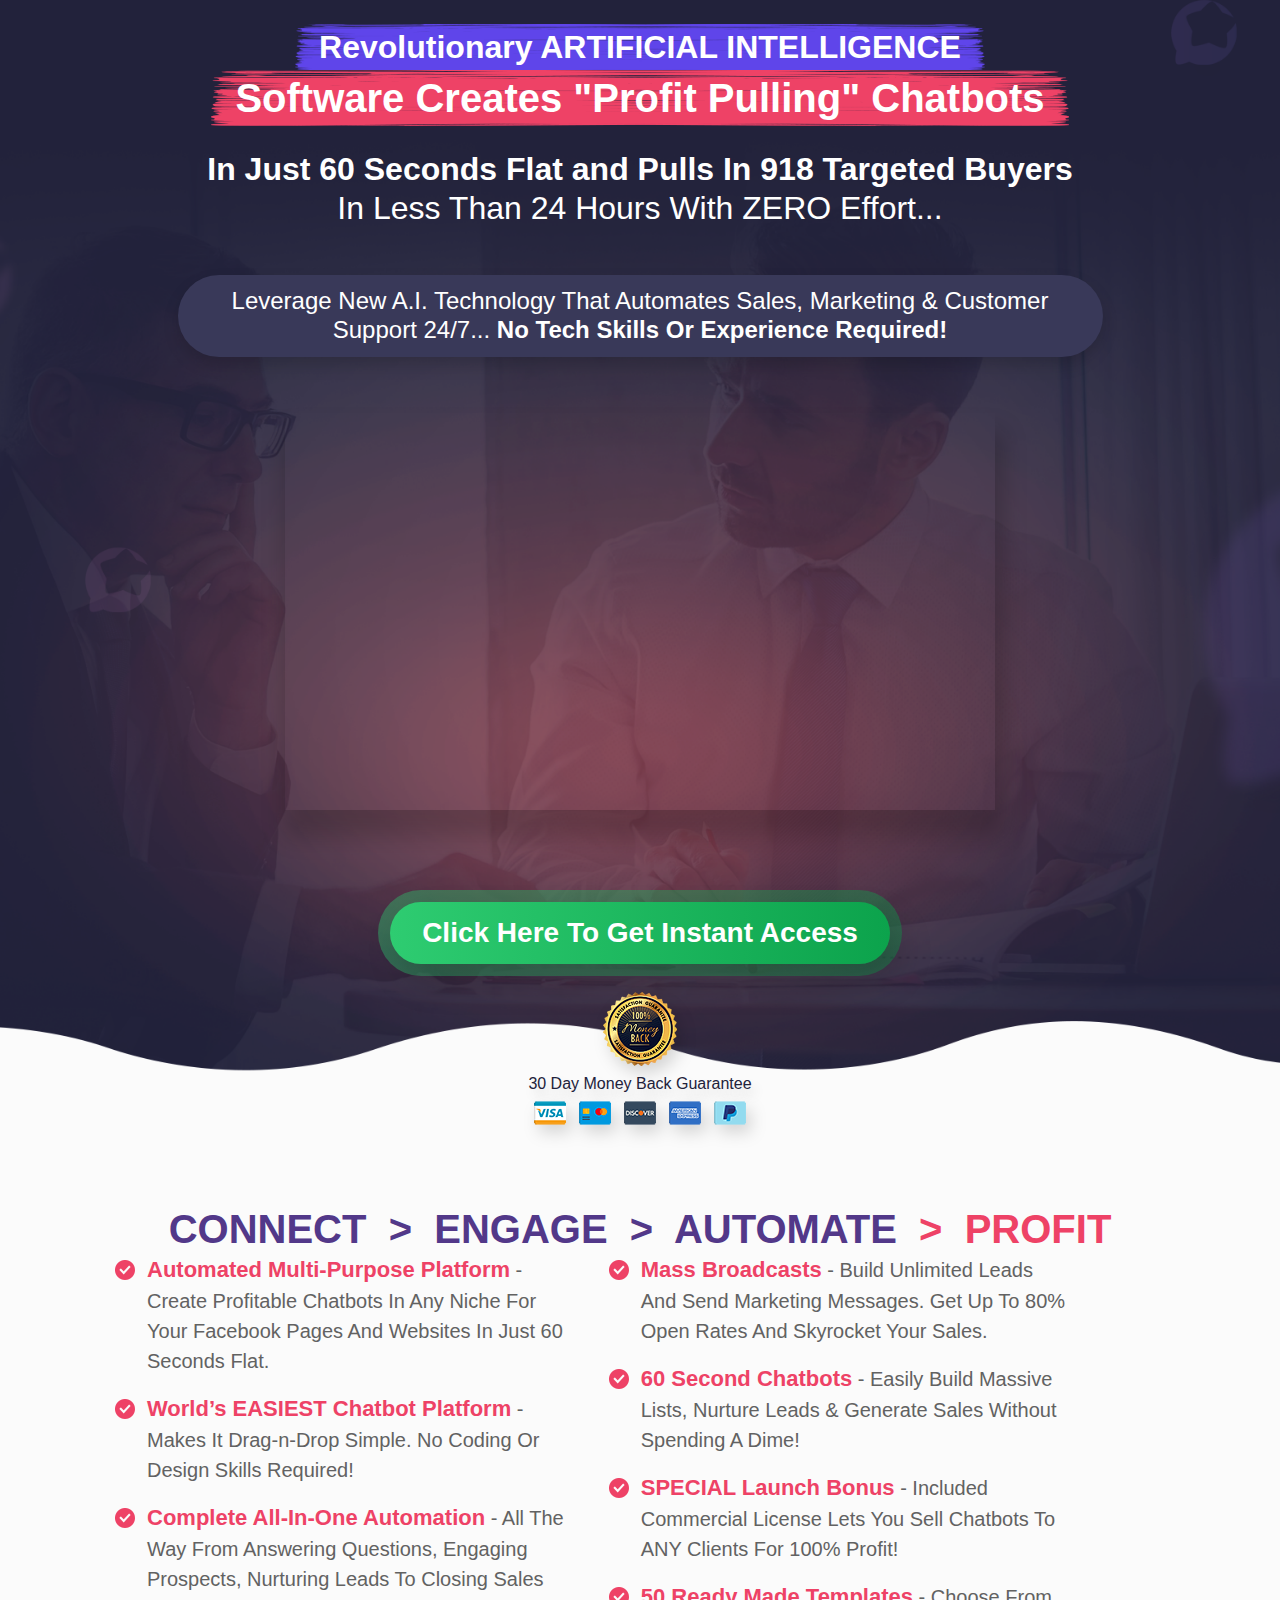
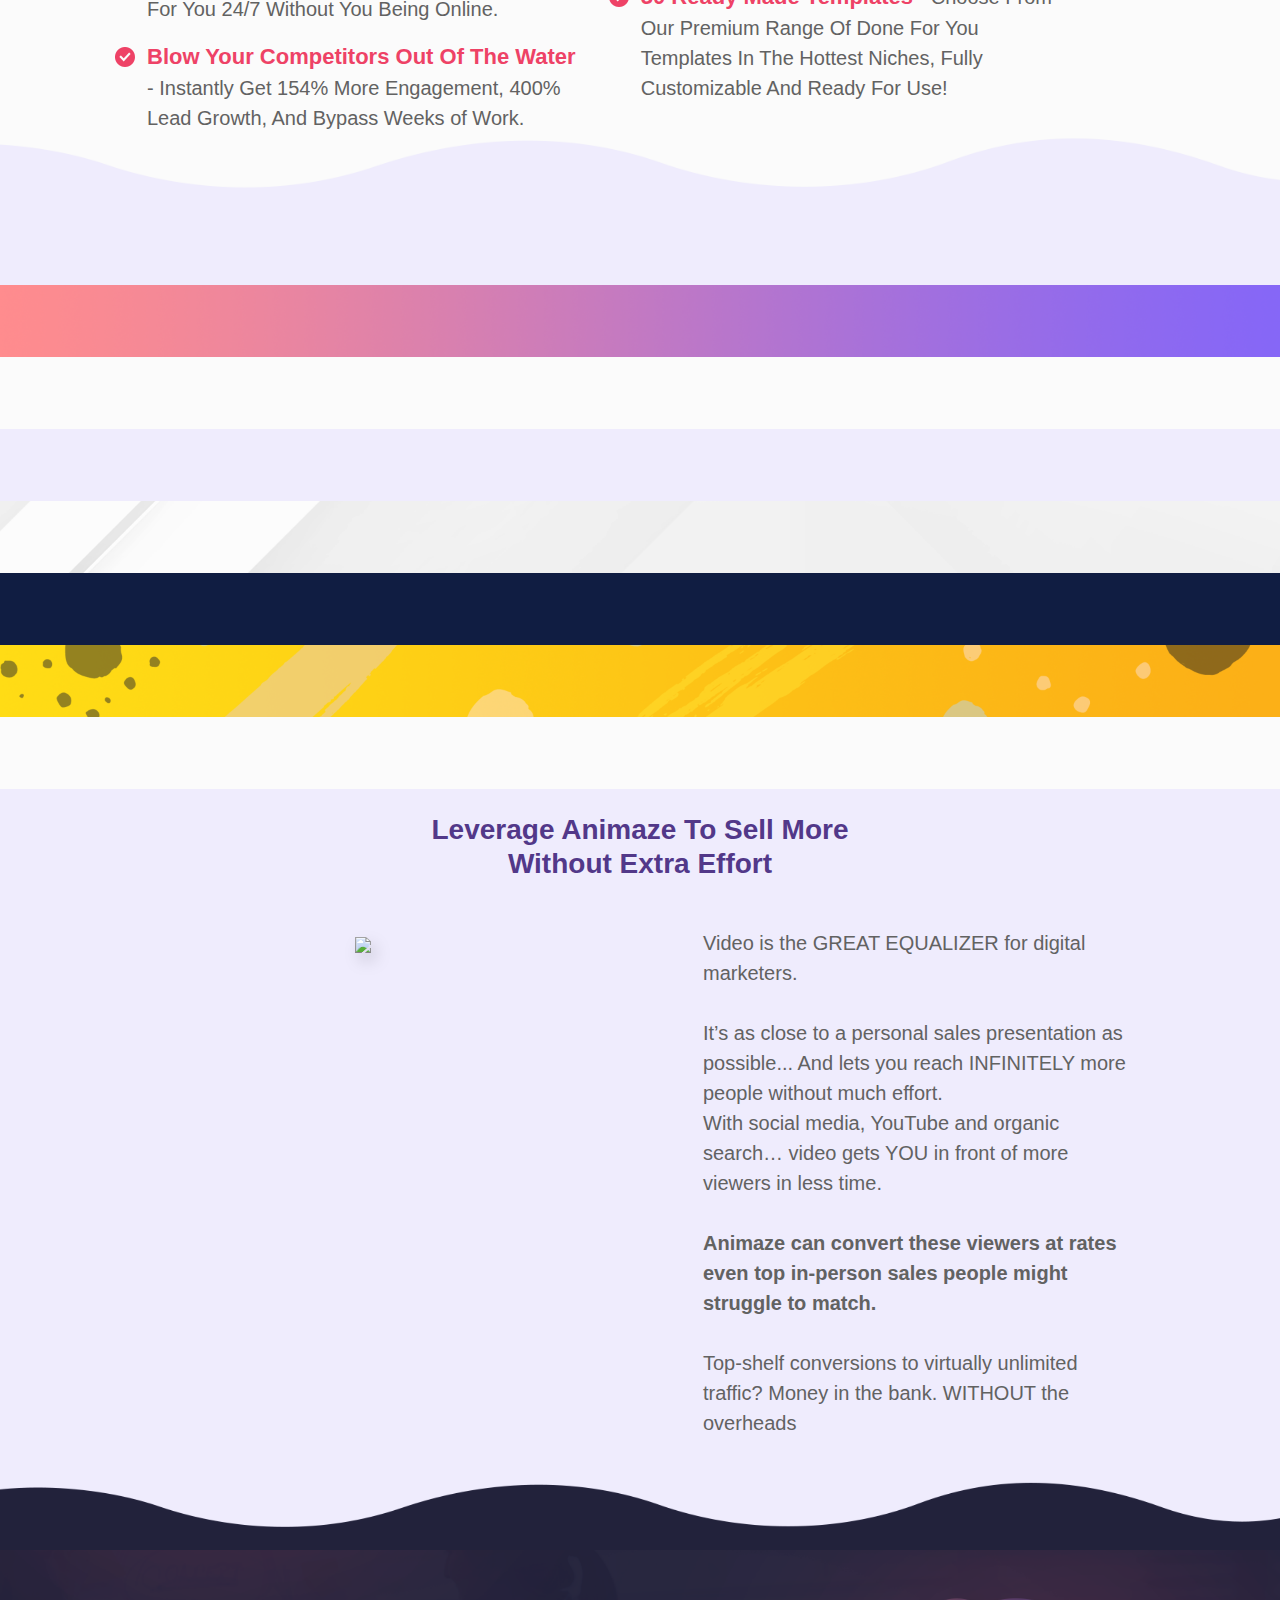
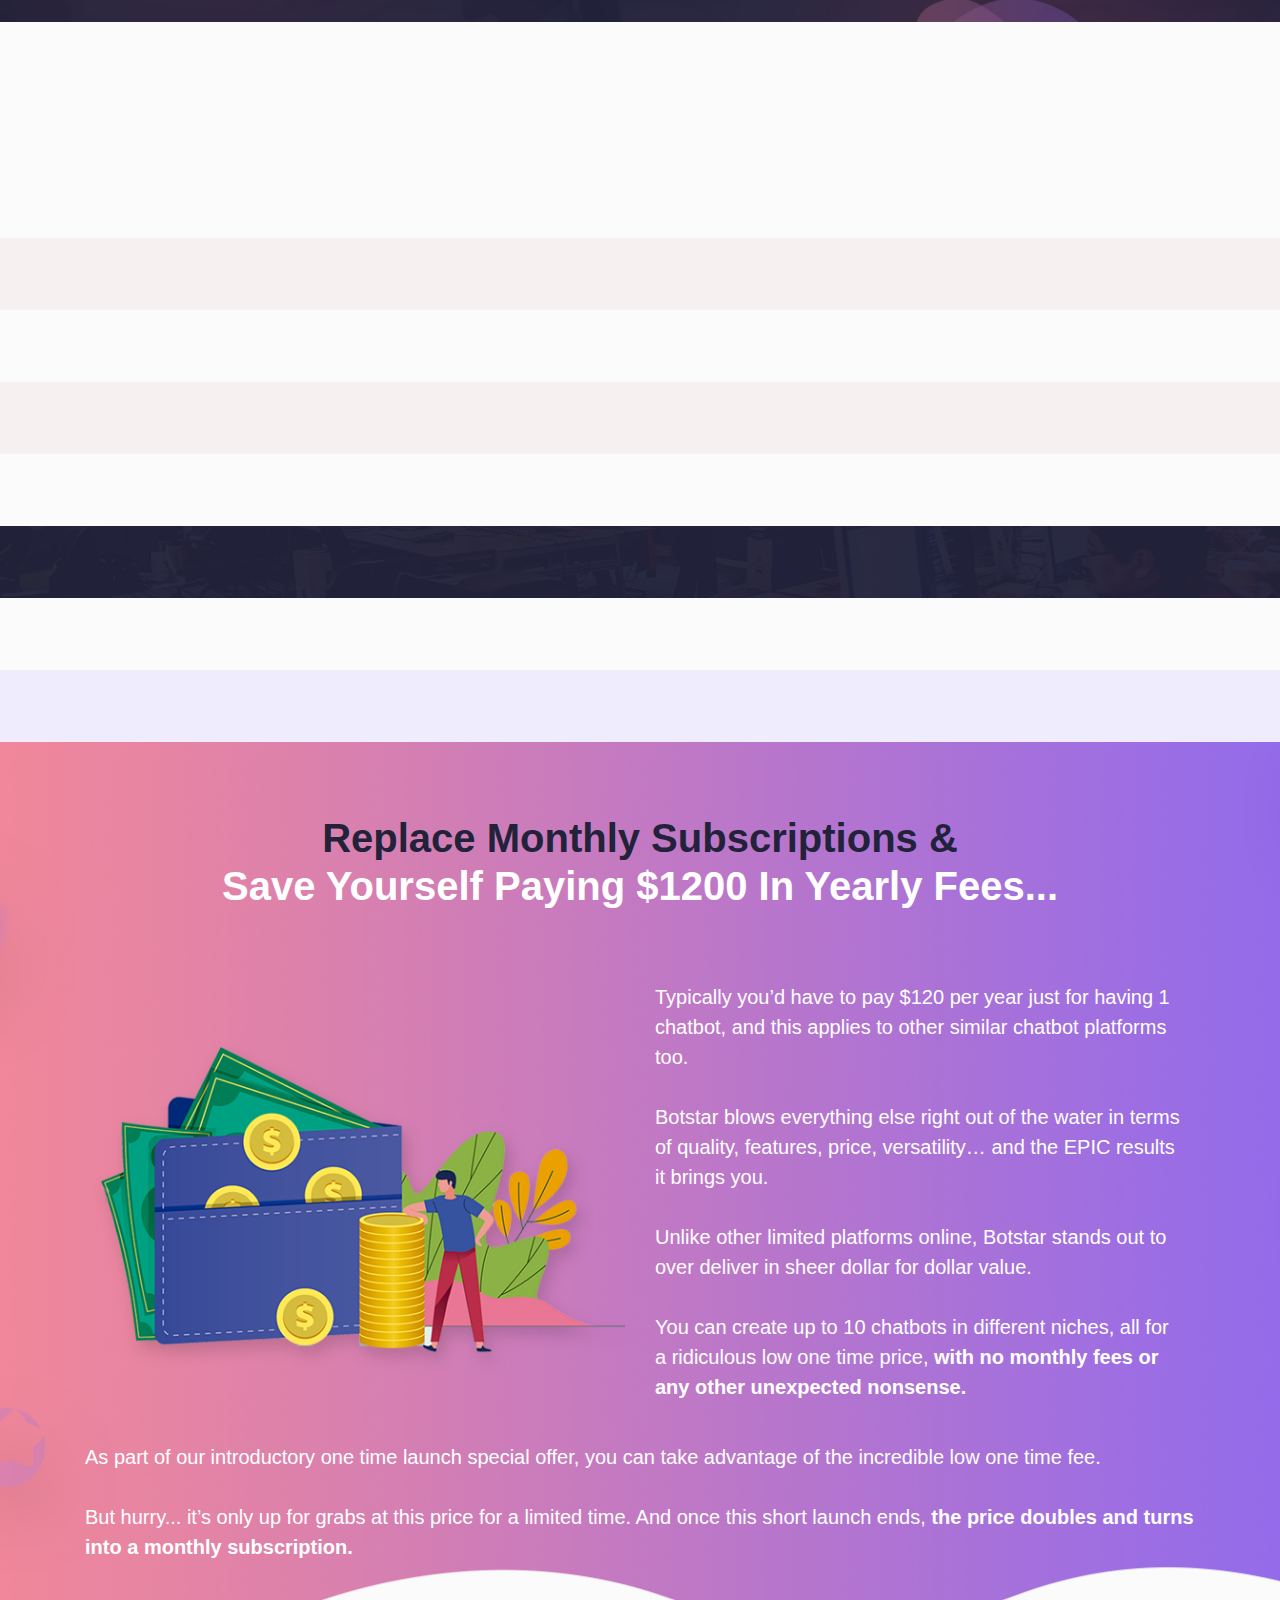
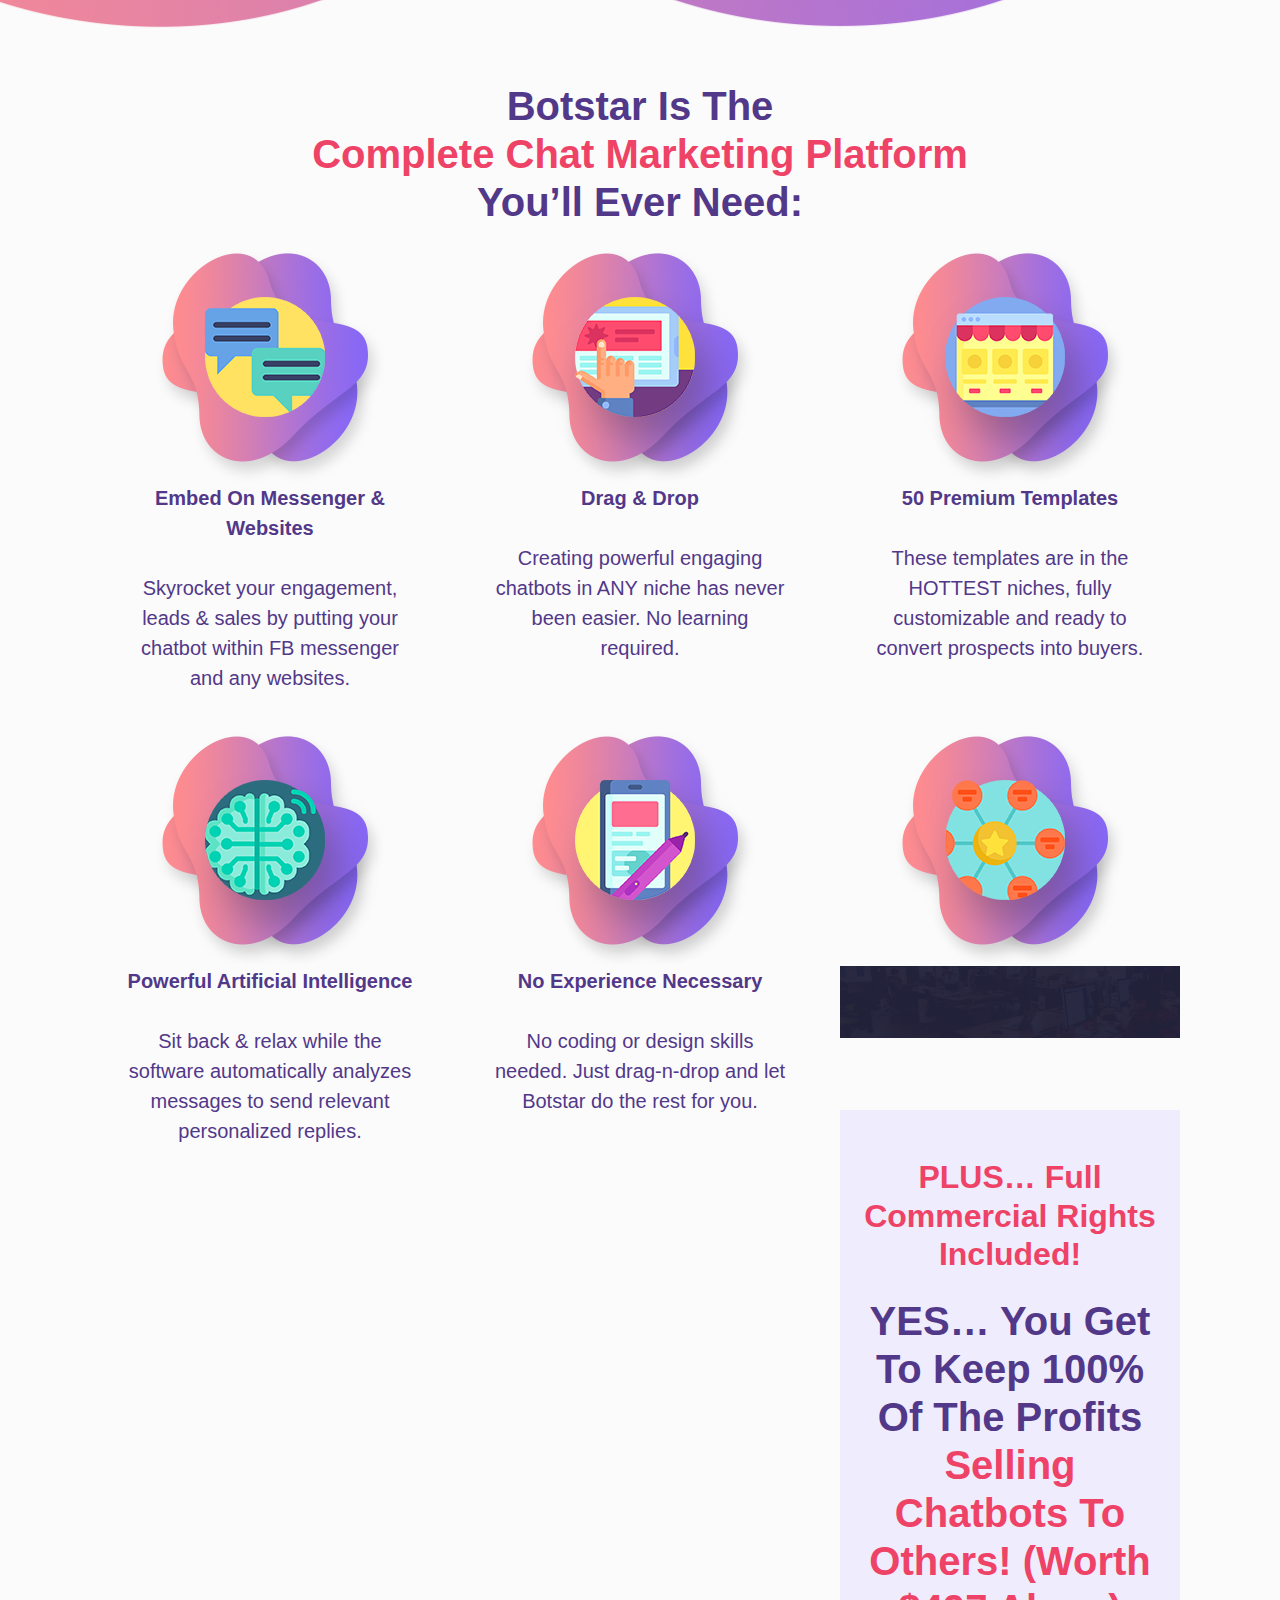
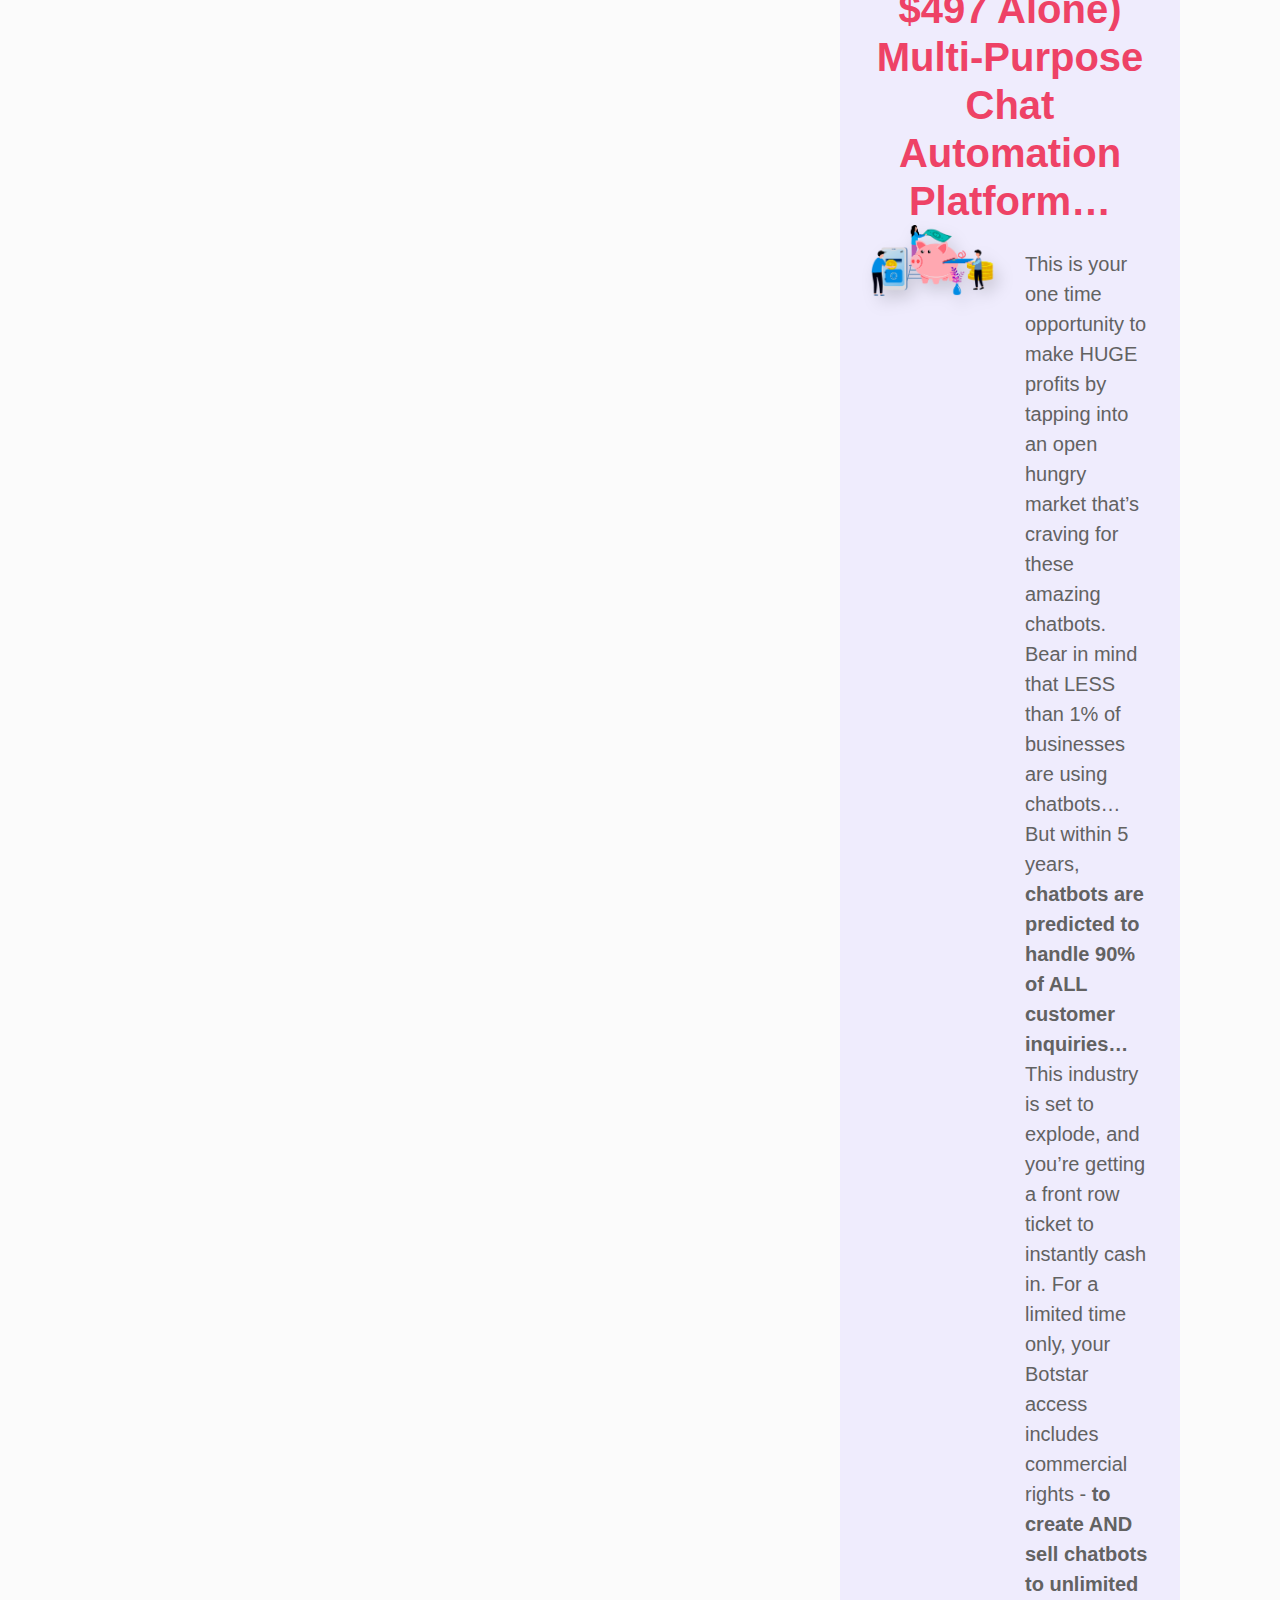
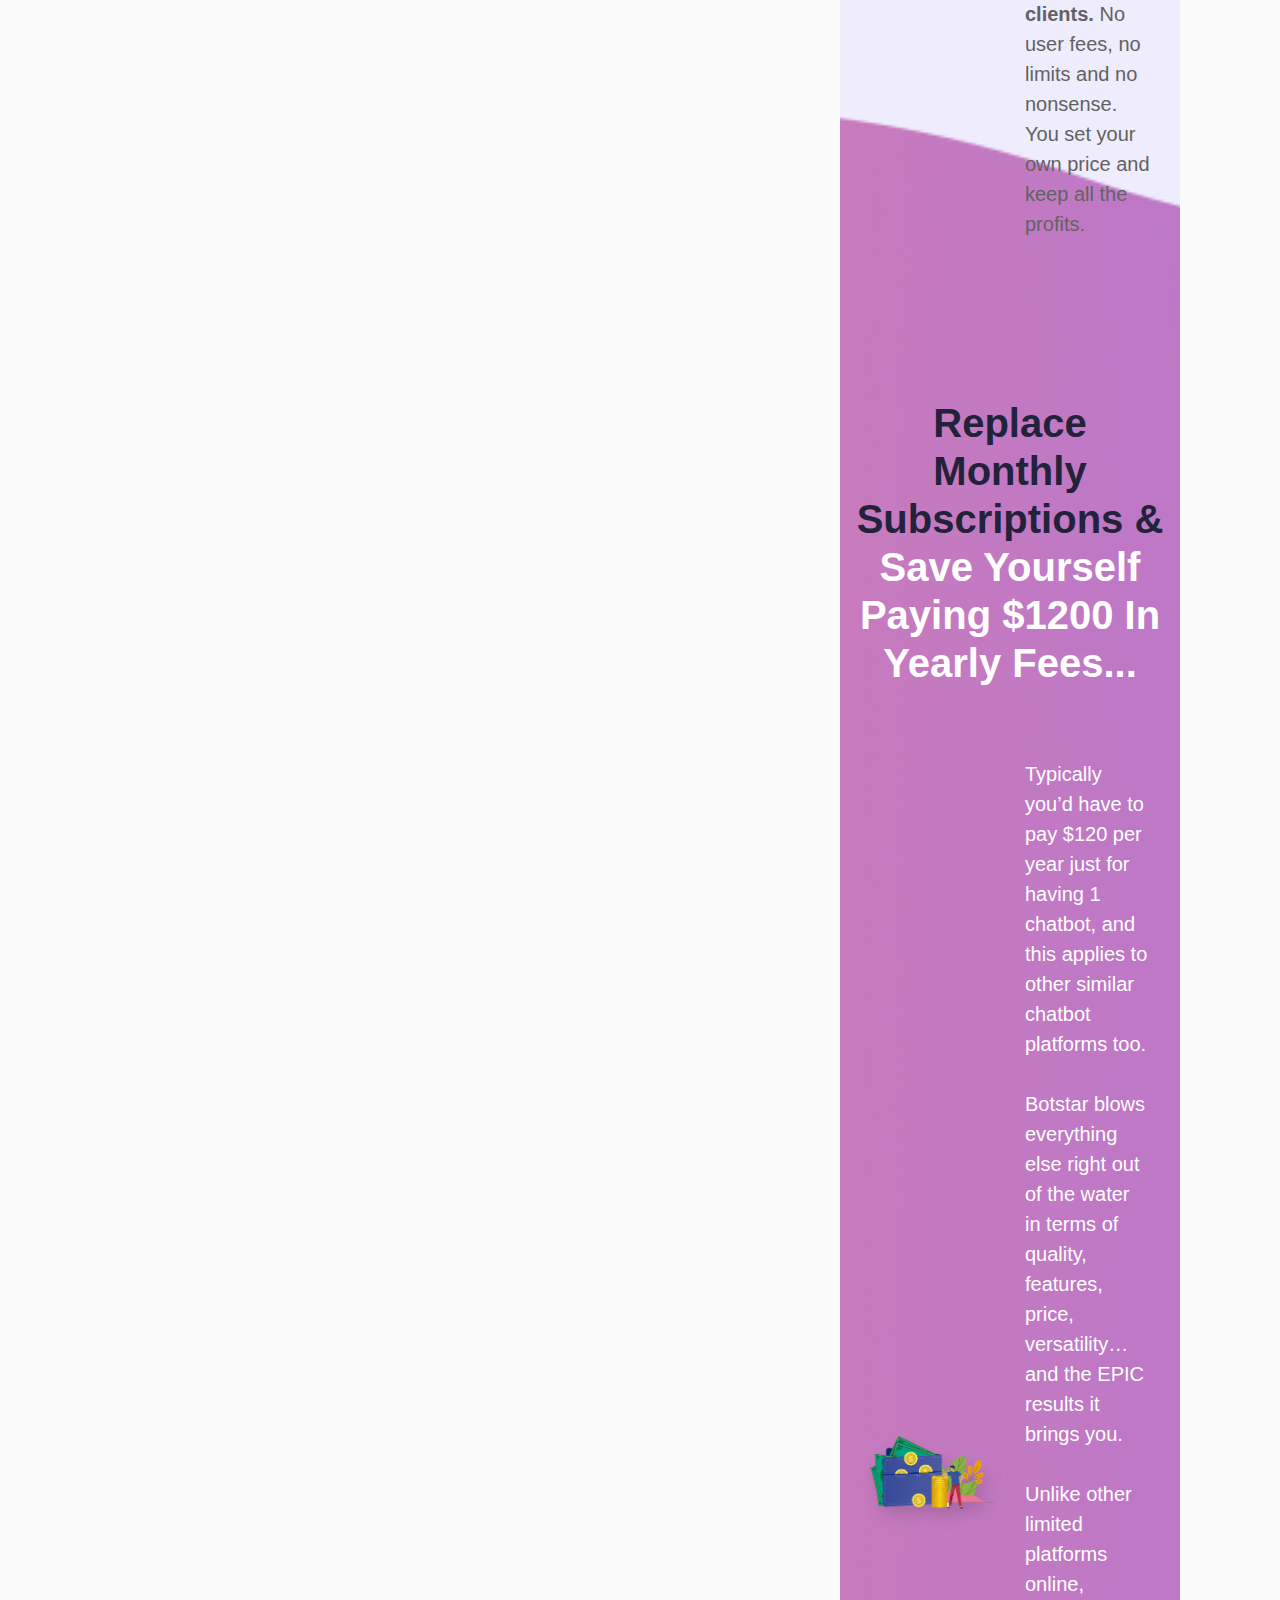
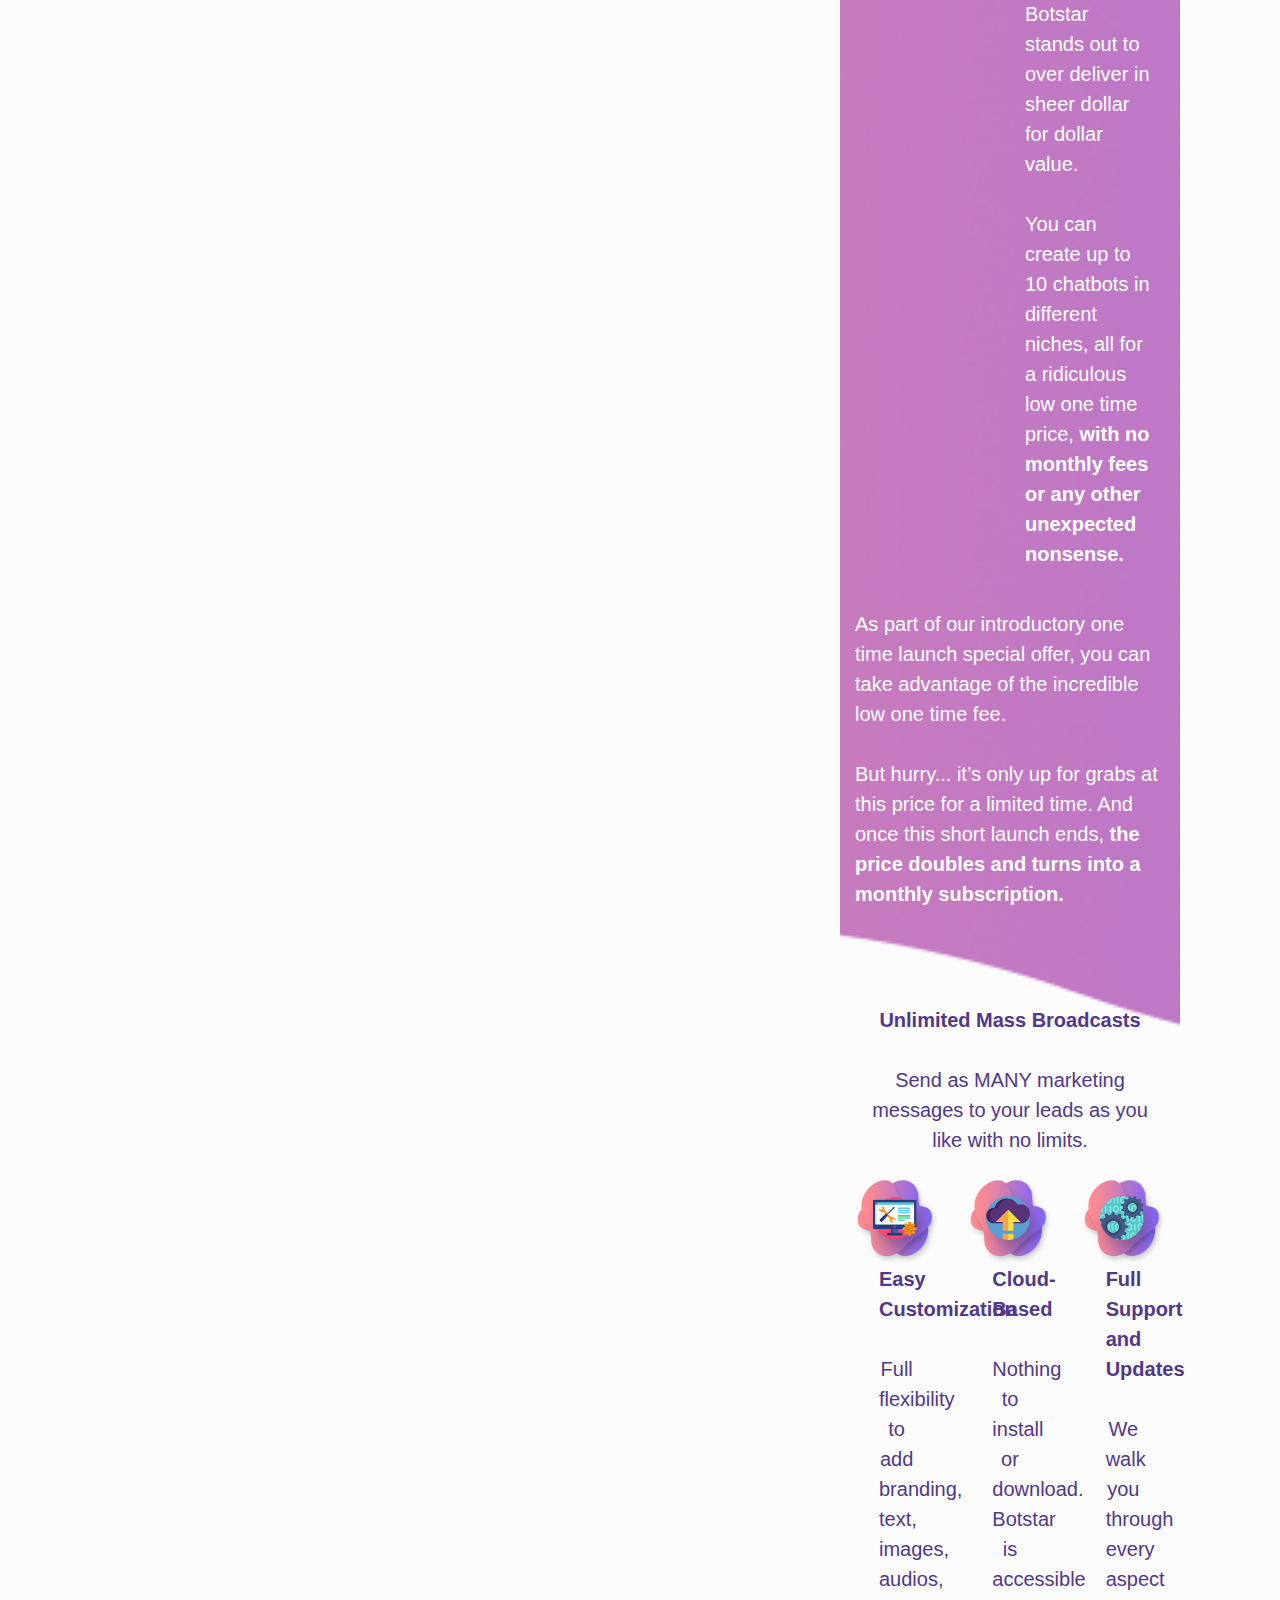
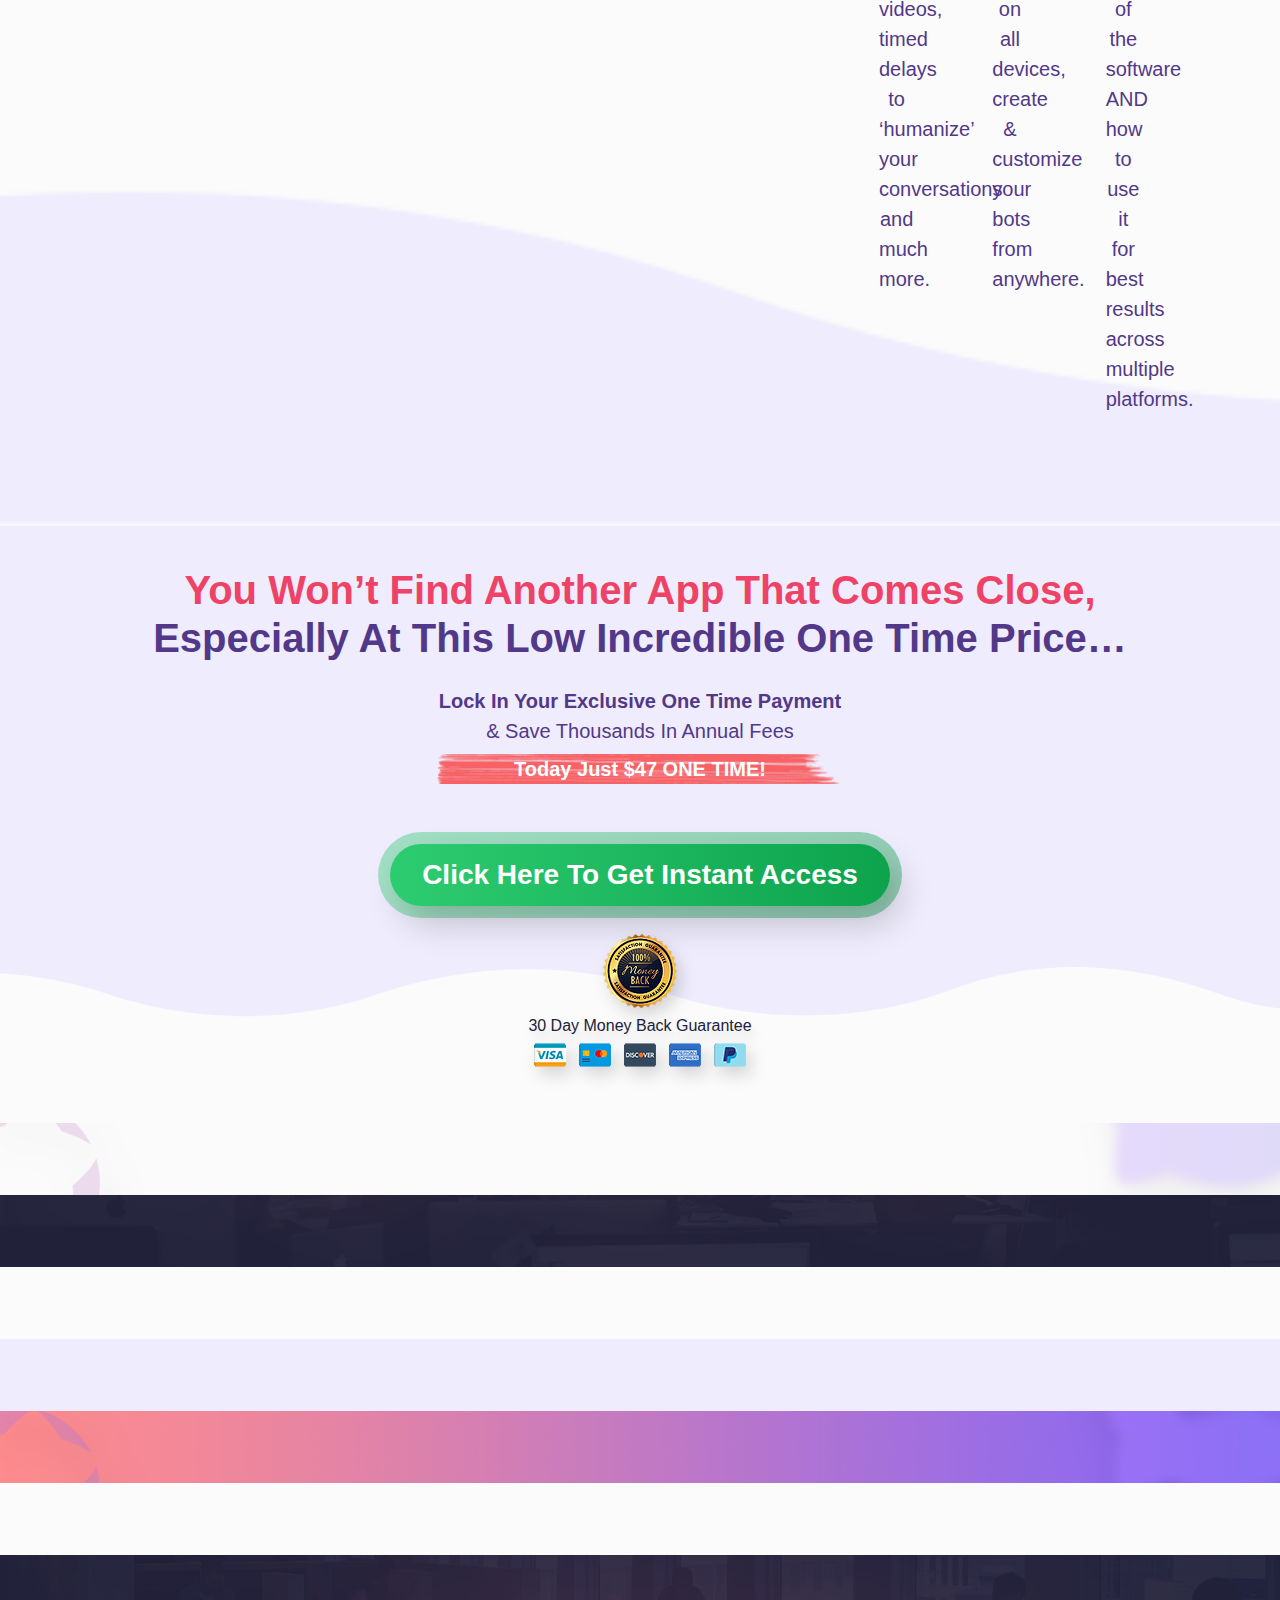
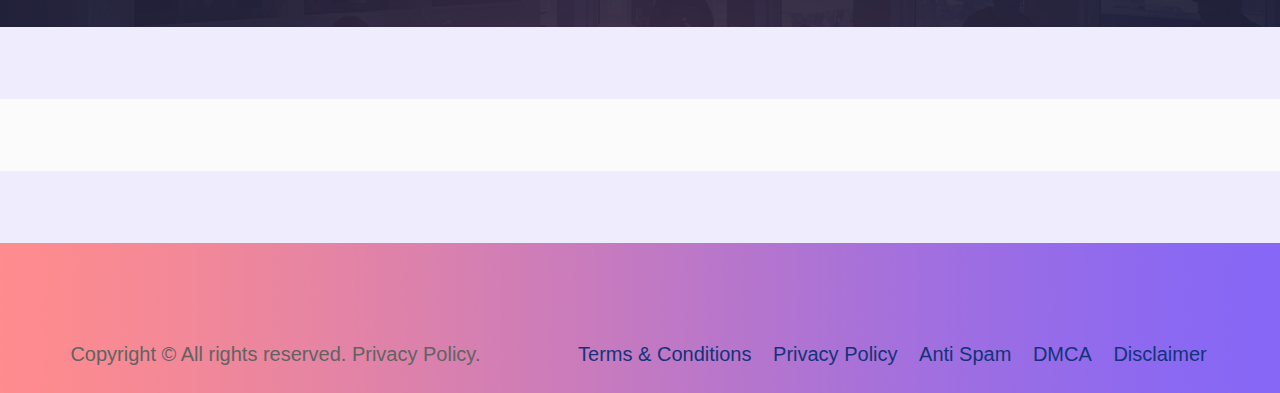
==== commit 2b84ff0f: "Merge branch 'master' of https://github.com/princetjangra/sales-pages" ====
--- a/index.html
+++ b/index.html
@@ -85,41 +85,53 @@
         <div class="row features-list col-lg-11 text-left">
           <ul class="col-6 mx-auto">
             <li>
-              Automated Multi-Purpose Platform - Create Profitable Chatbots In
-              Any Niche For Your Facebook Pages And Websites In Just 60 Seconds
-              Flat.
-            </li>
-            <li>
-              World’s EASIEST Chatbot Platform - Makes It Drag-n-Drop Simple. No
-              Coding Or Design Skills Required!
-            </li>
-            <li>
-              Complete All-In-One Automation - All The Way From Answering
-              Questions, Engaging Prospects, Nurturing Leads To Closing Sales
-              For You 24/7 Without You Being Online.
-            </li>
-            <li>
-              Blow Your Competitors Out Of The Water - Instantly Get 154% More
-              Engagement, 400% Lead Growth, And Bypass Weeks of Work.
+              <span class="pink f-22 b-6"
+                >Automated Multi-Purpose Platform</span
+              >
+              - Create Profitable Chatbots In Any Niche For Your Facebook Pages
+              And Websites In Just 60 Seconds Flat.
+            </li>
+            <li>
+              <span class="pink f-22 b-6"
+                >World’s EASIEST Chatbot Platform</span
+              >
+              - Makes It Drag-n-Drop Simple. No Coding Or Design Skills
+              Required!
+            </li>
+            <li>
+              <span class="pink f-22 b-6">Complete All-In-One Automation</span>
+              - All The Way From Answering Questions, Engaging Prospects,
+              Nurturing Leads To Closing Sales For You 24/7 Without You Being
+              Online.
+            </li>
+            <li>
+              <span class="pink f-22 b-6"
+                >Blow Your Competitors Out Of The Water</span
+              >
+              - Instantly Get 154% More Engagement, 400% Lead Growth, And Bypass
+              Weeks of Work.
             </li>
           </ul>
           <ul class="col-6 mx-auto">
             <li>
-              Mass Broadcasts - Build Unlimited Leads And Send Marketing
-              Messages. Get Up To 80% Open Rates And Skyrocket Your Sales.
-            </li>
-            <li>
-              60 Second Chatbots - Easily Build Massive Lists, Nurture Leads &
-              Generate Sales Without Spending A Dime!
-            </li>
-            <li>
-              SPECIAL Launch Bonus - Included Commercial License Lets You Sell
-              Chatbots To ANY Clients For 100% Profit!
-            </li>
-            <li>
-              50 Ready Made Templates - Choose From Our Premium Range Of Done
-              For You Templates In The Hottest Niches, Fully Customizable And
-              Ready For Use!
+              <span class="pink f-22 b-6">Mass Broadcasts</span>
+              - Build Unlimited Leads And Send Marketing Messages. Get Up To 80%
+              Open Rates And Skyrocket Your Sales.
+            </li>
+            <li>
+              <span class="pink f-22 b-6">60 Second Chatbots</span>
+              - Easily Build Massive Lists, Nurture Leads & Generate Sales
+              Without Spending A Dime!
+            </li>
+            <li>
+              <span class="pink f-22 b-6">SPECIAL Launch Bonus</span>
+              - Included Commercial License Lets You Sell Chatbots To ANY
+              Clients For 100% Profit!
+            </li>
+            <li>
+              <span class="pink f-22 b-6">50 Ready Made Templates</span>
+              - Choose From Our Premium Range Of Done For You Templates In The
+              Hottest Niches, Fully Customizable And Ready For Use!
             </li>
           </ul>
         </div>
@@ -392,52 +404,166 @@
           <div class="col-lg-4">
             <div class="mx-auto">
               <img src="./img/section24-6.png" alt="" class="img-fluid" />
+              <div class="section20">
+                <div class="container pt-4 pb-5"></div>
+              </div>
+
+              <!-- Section 21 -->
+
+              <div class="section21">
+                <div class="container pt-4 pb-5"></div>
+              </div>
+
+              <!-- Section 22 -->
+
+              <div class="section22">
+                <div class="container pt-4 pb-5">
+                  <h2 class="pink b-7 my-4">
+                    PLUS… Full Commercial Rights Included!
+                  </h2>
+                  <h1 class="pink b-7">
+                    <span class="purple"
+                      >YES… You Get To Keep 100% Of The Profits</span
+                    >
+                    <br />
+                    Selling Chatbots To Others! (Worth $497 Alone) <br />
+                    Multi-Purpose Chat Automation Platform…
+                  </h1>
+                  <div class="row">
+                    <div class="col-lg-6">
+                      <img
+                        src="./img/section22-1.png"
+                        alt=""
+                        class="png-shadow img-fluid my-auto mx-auto"
+                      />
+                    </div>
+                    <div class="col-lg-6 text-left my-4">
+                      <p>
+                        This is your one time opportunity to make HUGE profits
+                        by tapping into an open hungry market that’s craving for
+                        these amazing chatbots. Bear in mind that LESS than 1%
+                        of businesses are using chatbots… But within 5 years,
+                        <b
+                          >chatbots are predicted to handle 90% of ALL customer
+                          inquiries…</b
+                        >This industry is set to explode, and you’re getting a
+                        front row ticket to instantly cash in. For a limited
+                        time only, your Botstar access includes commercial
+                        rights -
+                        <b>to create AND sell chatbots to unlimited clients.</b>
+                        No user fees, no limits and no nonsense. You set your
+                        own price and keep all the profits.
+                      </p>
+                    </div>
+                  </div>
+                </div>
+              </div>
+
+              <!-- Section 23 -->
+
+              <div class="section23">
+                <div class="container pt-4 pb-5">
+                  <h1 class="white b-7 my-5">
+                    <span class="d-purple"
+                      >Replace Monthly Subscriptions &
+                    </span>
+                    <br />
+                    Save Yourself Paying $1200 In Yearly Fees...
+                  </h1>
+                  <div class="row">
+                    <div class="col-lg-6 d-flex">
+                      <img
+                        src="./img/section23-1.png"
+                        alt=""
+                        class="png-shadow img-fluid my-auto mx-auto"
+                      />
+                    </div>
+                    <div class="col-lg-6 text-left my-4">
+                      <p class="white">
+                        Typically you’d have to pay $120 per year just for
+                        having 1 chatbot, and this applies to other similar
+                        chatbot platforms too.
+                        <br />
+                        <br />
+                        Botstar blows everything else right out of the water in
+                        terms of quality, features, price, versatility… and the
+                        EPIC results it brings you.
+                        <br />
+                        <br />
+                        Unlike other limited platforms online, Botstar stands
+                        out to over deliver in sheer dollar for dollar value.
+                        <br />
+                        <br />
+                        You can create up to 10 chatbots in different niches,
+                        all for a ridiculous low one time price,
+                        <b
+                          >with no monthly fees or any other unexpected
+                          nonsense.</b
+                        >
+                      </p>
+                    </div>
+                  </div>
+                  <p class="white text-left mb-5">
+                    As part of our introductory one time launch special offer,
+                    you can take advantage of the incredible low one time fee.
+                    <br />
+                    <br />
+                    But hurry... it’s only up for grabs at this price for a
+                    limited time. And once this short launch ends,
+                    <b
+                      >the price doubles and turns into a monthly
+                      subscription.</b
+                    >
+                  </p>
+                </div>
+                <p class="purple mx-4">
+                  <b>Unlimited Mass Broadcasts</b>
+                  <br />
+                  <br />
+                  Send as MANY marketing messages to your leads as you like with
+                  no limits.
+                </p>
+              </div>
             </div>
-            <p class="purple mx-4">
-              <b>Unlimited Mass Broadcasts</b>
-              <br />
-              <br />
-              Send as MANY marketing messages to your leads as you like with no
-              limits.
-            </p>
-          </div>
-        </div>
-        <div class="row my-4">
-          <div class="col-lg-4">
-            <div class="mx-auto">
-              <img src="./img/section24-7.png" alt="" class="img-fluid" />
+            <div class="row my-4">
+              <div class="col-lg-4">
+                <div class="mx-auto">
+                  <img src="./img/section24-7.png" alt="" class="img-fluid" />
+                </div>
+                <p class="purple mx-4">
+                  <b>Easy Customization</b>
+                  <br />
+                  <br />
+                  Full flexibility to add branding, text, images, audios,
+                  videos, timed delays to ‘humanize’ your conversations and much
+                  more.
+                </p>
+              </div>
+              <div class="col-lg-4">
+                <div class="mx-auto">
+                  <img src="./img/section24-8.png" alt="" class="img-fluid" />
+                </div>
+                <p class="purple mx-4">
+                  <b>Cloud-Based</b>
+                  <br />
+                  <br />
+                  Nothing to install or download. Botstar is accessible on all
+                  devices, create & customize your bots from anywhere.
+                </p>
+              </div>
+              <div class="col-lg-4">
+                <div class="mx-auto">
+                  <img src="./img/section24-9.png" alt="" class="img-fluid" />
+                </div>
+                <p class="purple mx-4">
+                  <b>Full Support and Updates</b>
+                  <br />
+                  <br />
+                  We walk you through every aspect of the software AND how to
+                  use it for best results across multiple platforms.
+                </p>
+              </div>
             </div>
-            <p class="purple mx-4">
-              <b>Easy Customization</b>
-              <br />
-              <br />
-              Full flexibility to add branding, text, images, audios, videos,
-              timed delays to ‘humanize’ your conversations and much more.
-            </p>
-          </div>
-          <div class="col-lg-4">
-            <div class="mx-auto">
-              <img src="./img/section24-8.png" alt="" class="img-fluid" />
-            </div>
-            <p class="purple mx-4">
-              <b>Cloud-Based</b>
-              <br />
-              <br />
-              Nothing to install or download. Botstar is accessible on all
-              devices, create & customize your bots from anywhere.
-            </p>
-          </div>
-          <div class="col-lg-4">
-            <div class="mx-auto">
-              <img src="./img/section24-9.png" alt="" class="img-fluid" />
-            </div>
-            <p class="purple mx-4">
-              <b>Full Support and Updates</b>
-              <br />
-              <br />
-              We walk you through every aspect of the software AND how to use it
-              for best results across multiple platforms.
-            </p>
           </div>
         </div>
       </div>
--- a/css/style.css
+++ b/css/style.css
@@ -3,6 +3,7 @@
    font-family: "Poppins", Helvetica, "Segoe UI", Arial, sans-serif;
    overflow-x: hidden;
    color: #626262;
+   font-size: 20px;
 }
 .row {
    margin: 0;
@@ -330,7 +331,11 @@
 
 .button-border-box {
    display: inline-block;
-   background: linear-gradient(90deg, rgba(46, 204, 113, 0.4), rgba(12, 161, 74, 0.4));
+   background: linear-gradient(
+      90deg,
+      rgba(46, 204, 113, 0.4),
+      rgba(12, 161, 74, 0.4)
+   );
    border-radius: 50rem;
    padding: 0.75rem;
 }
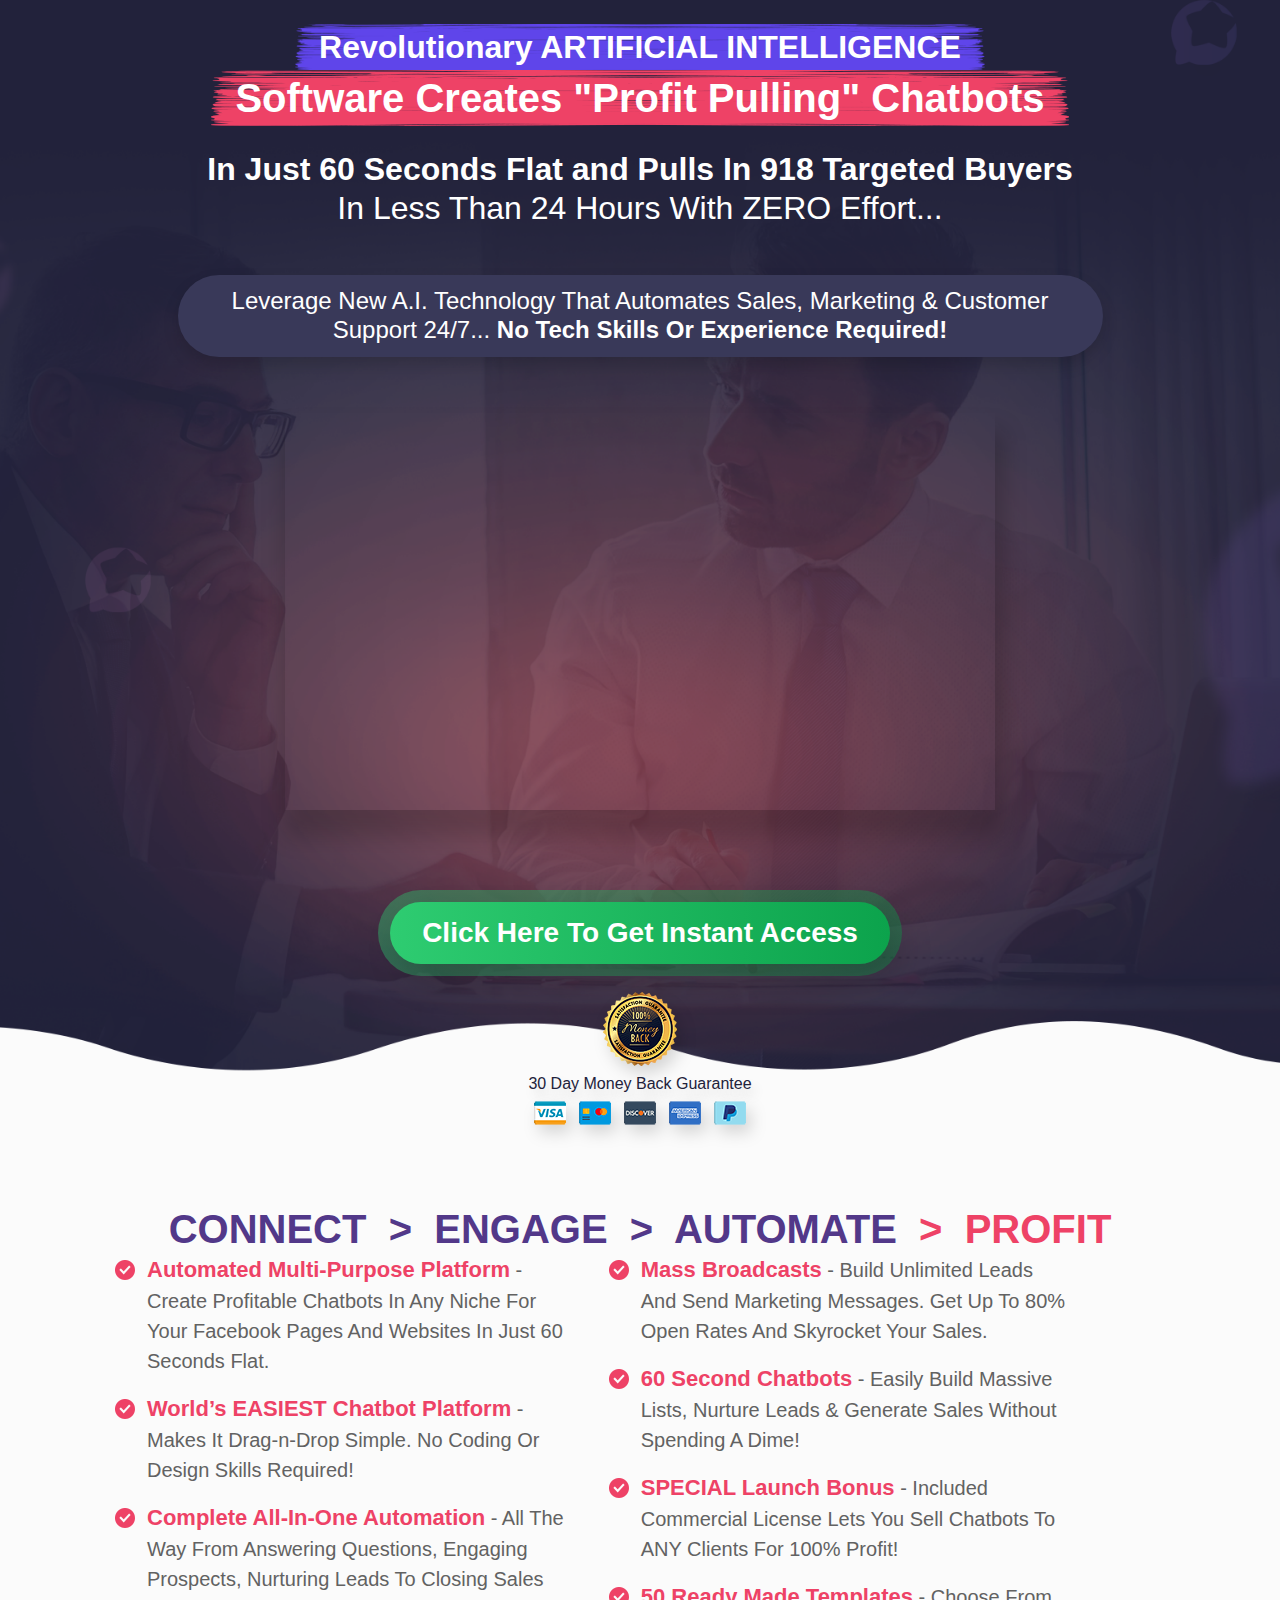
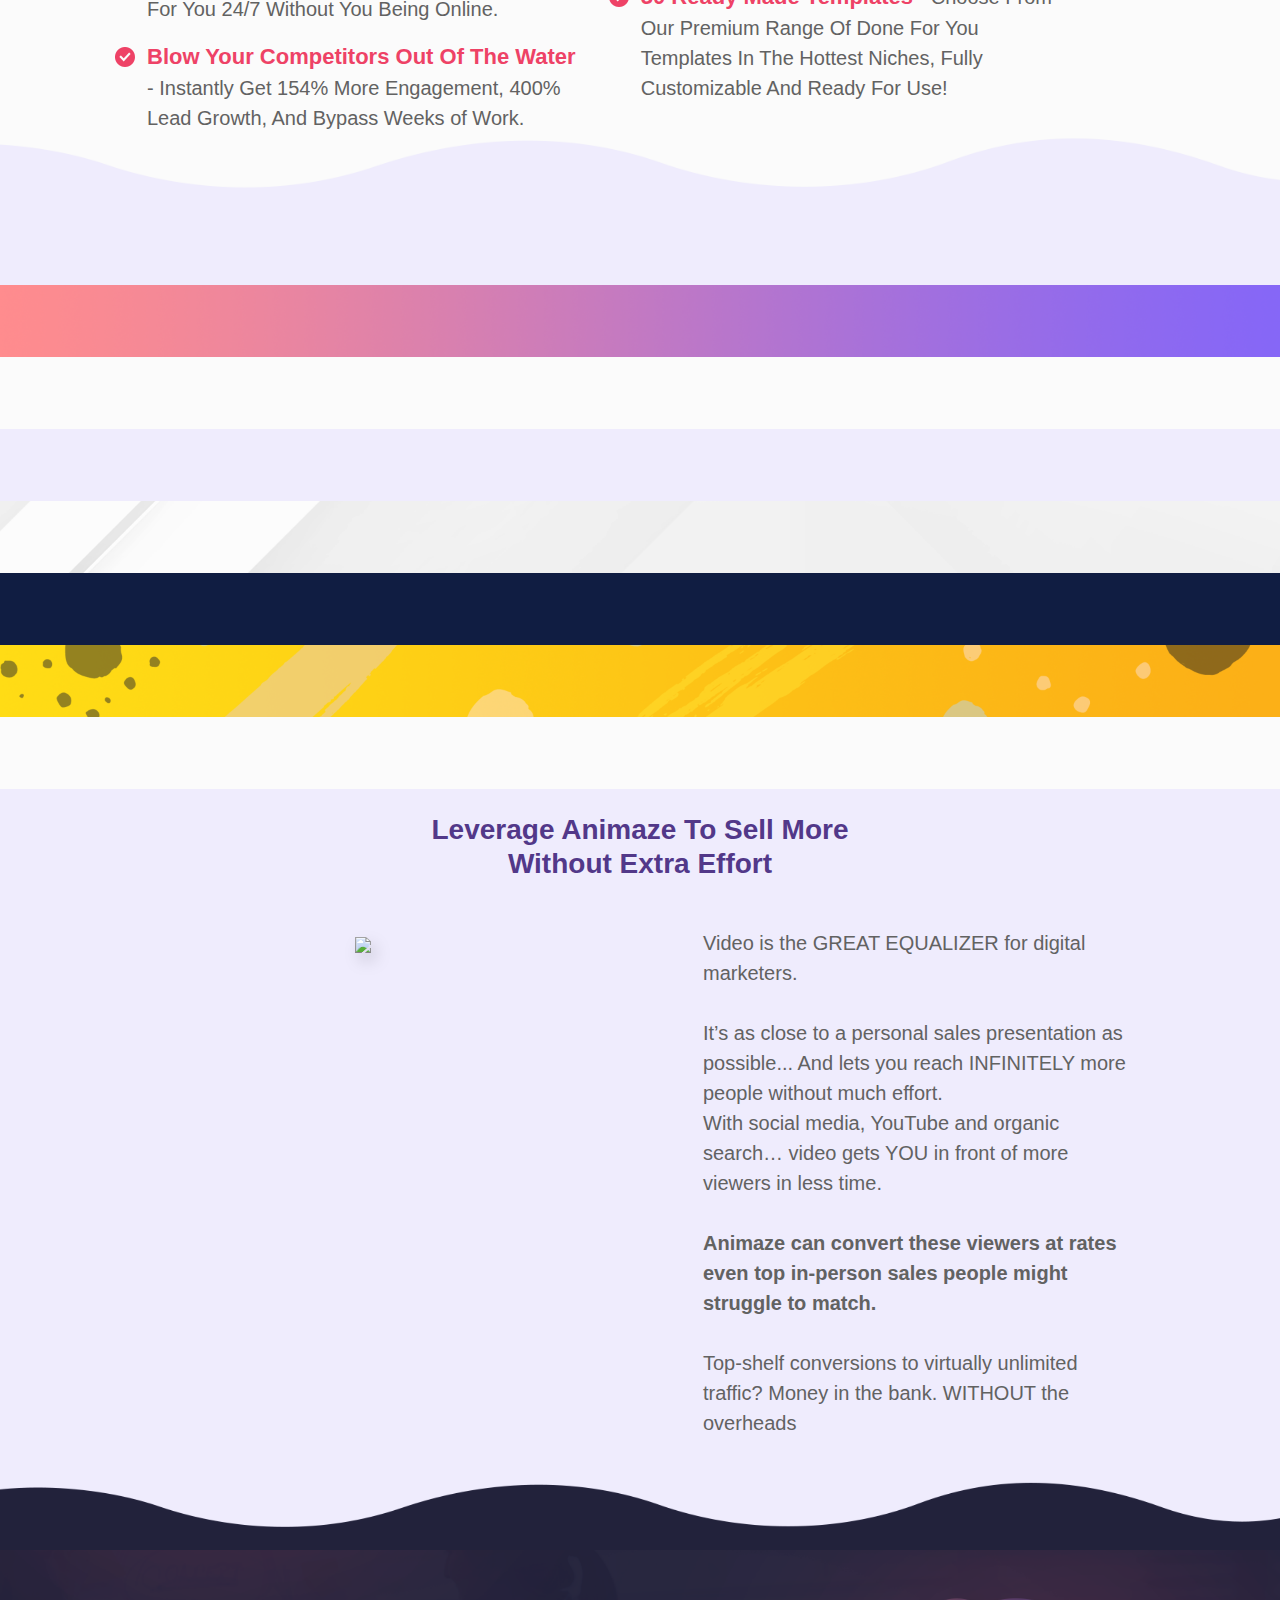
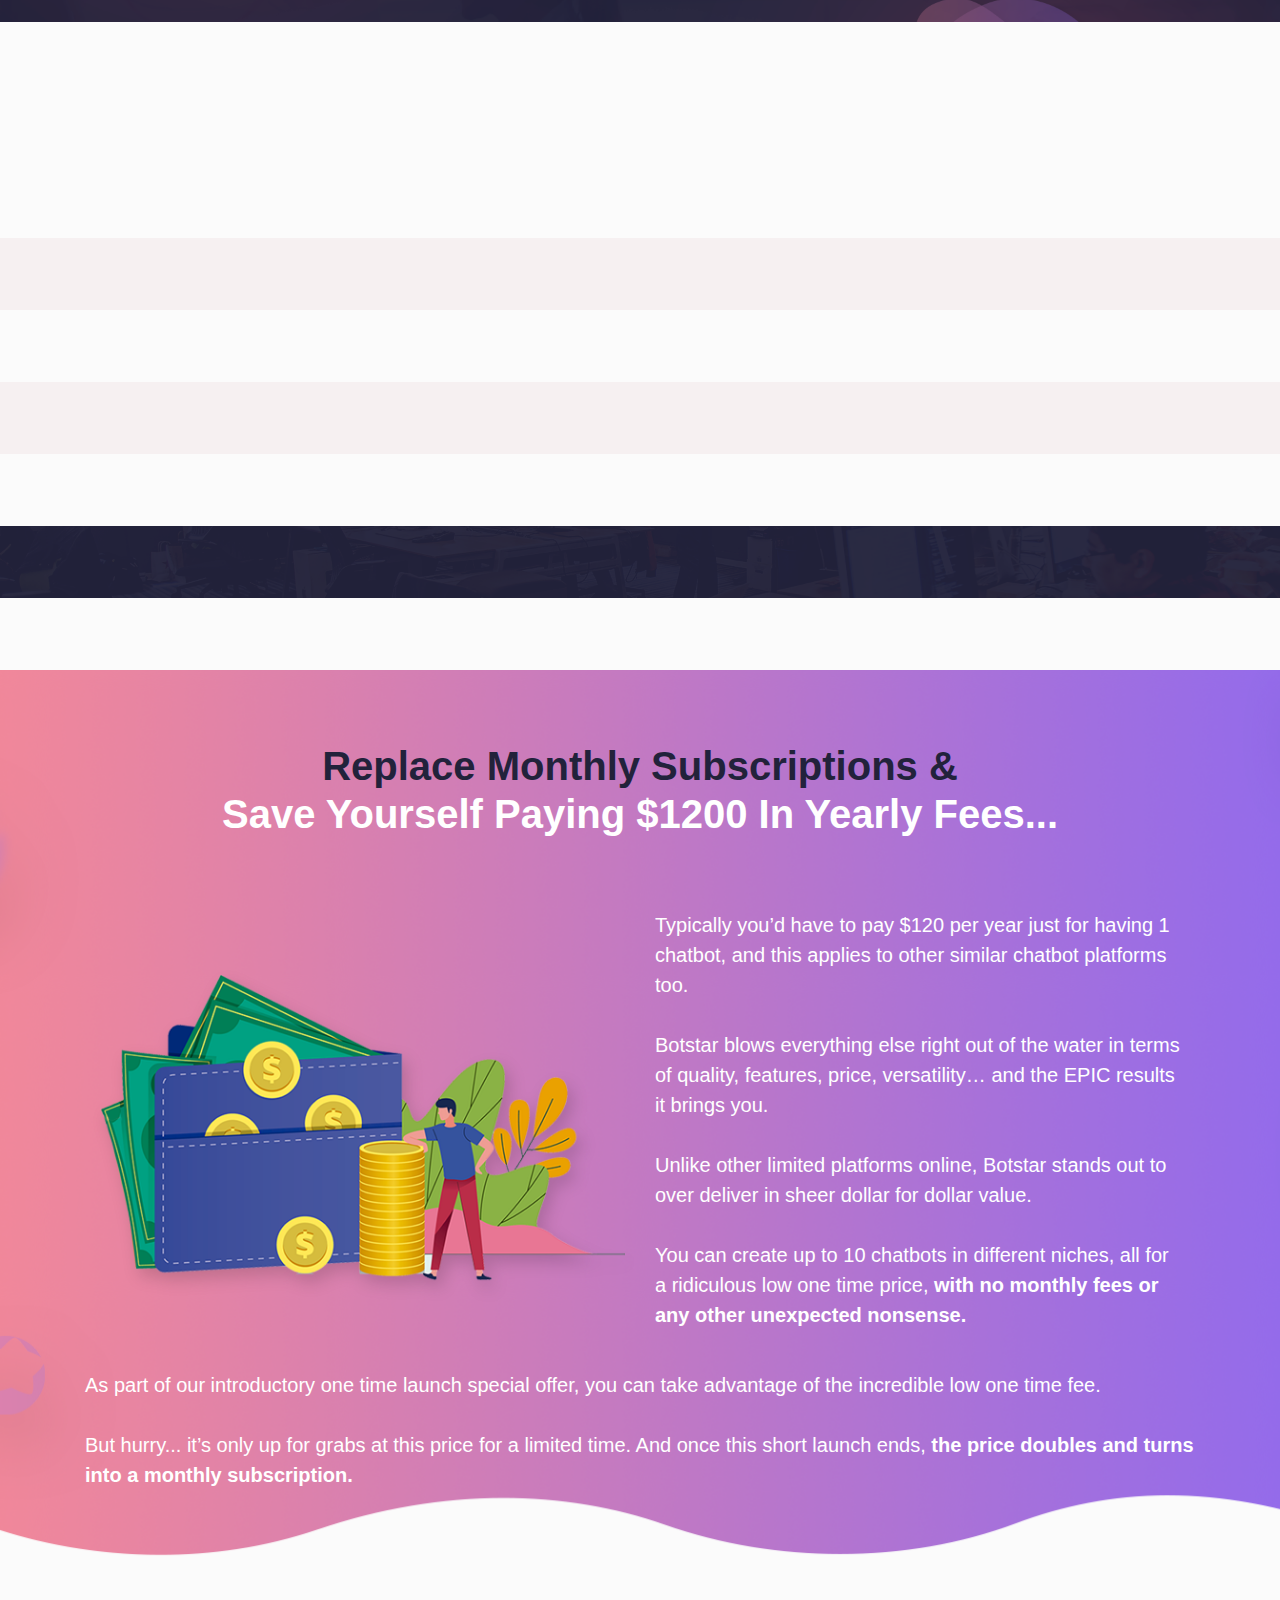
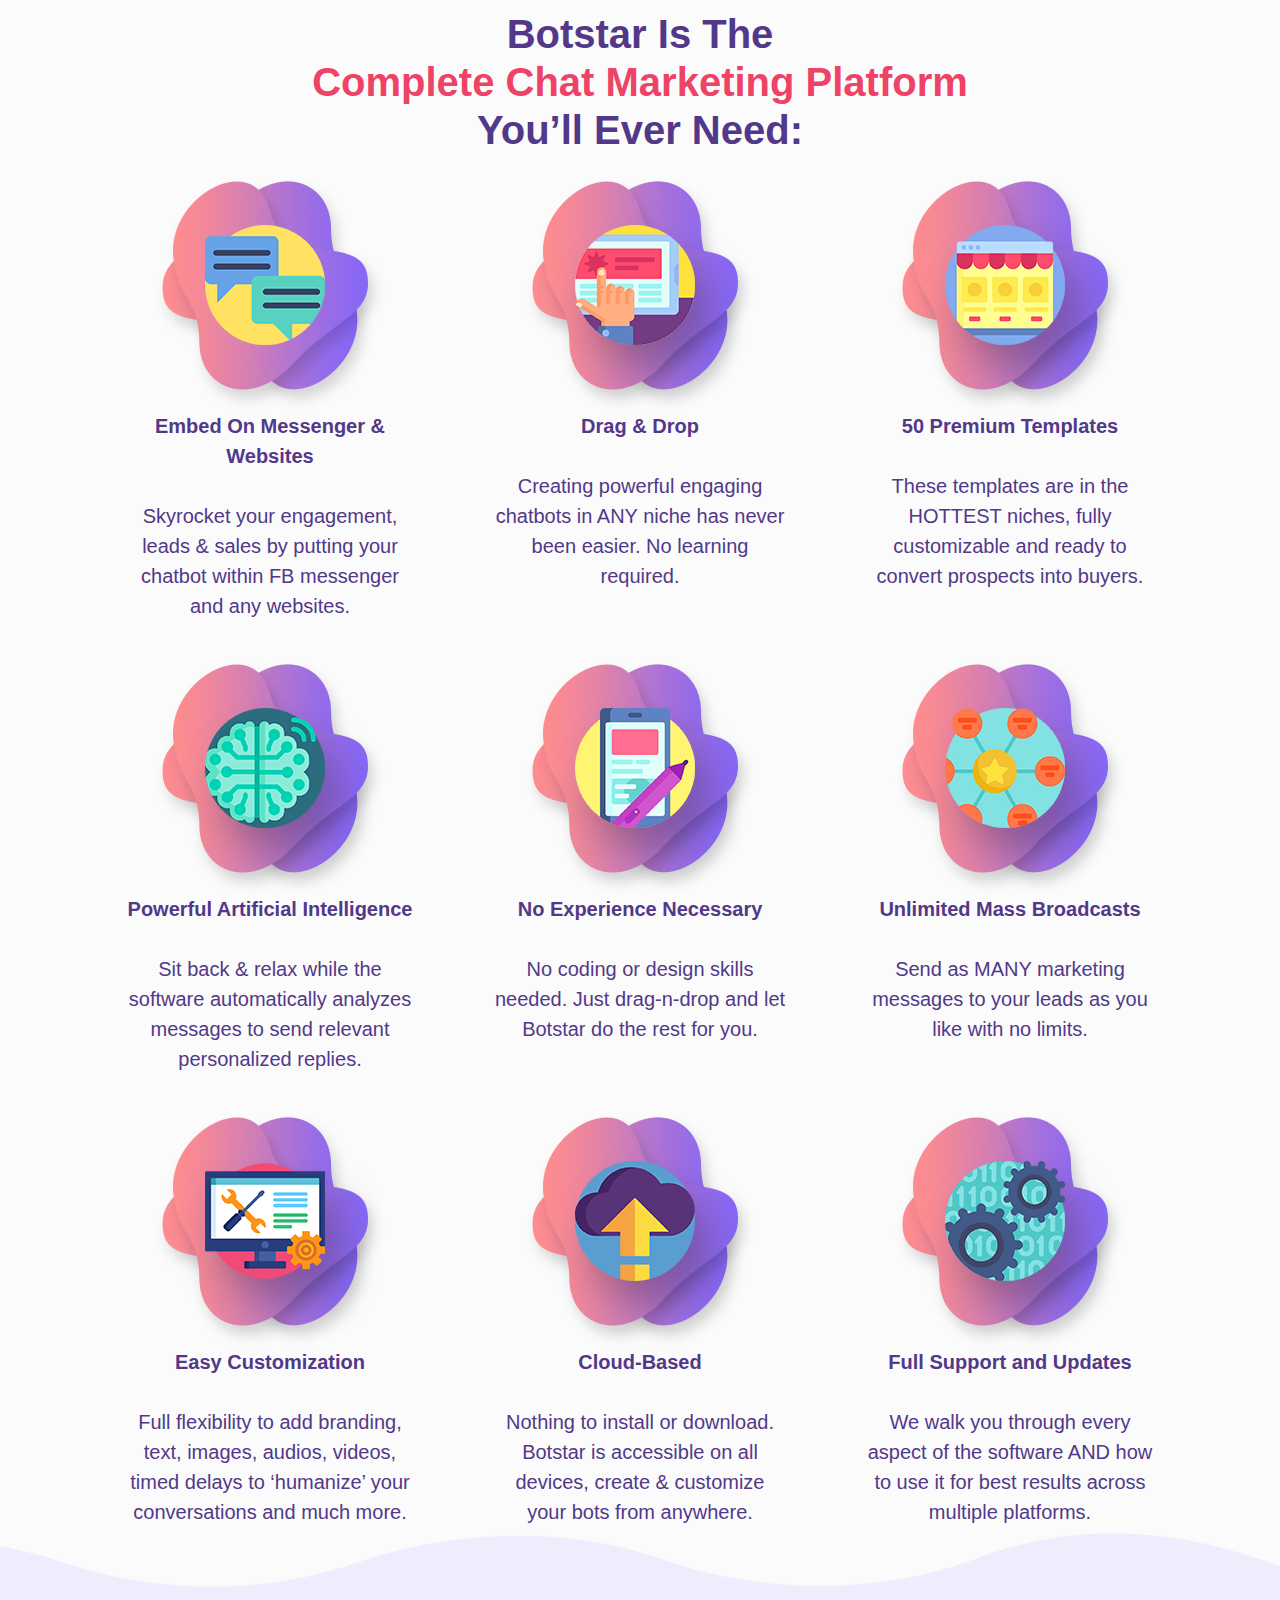
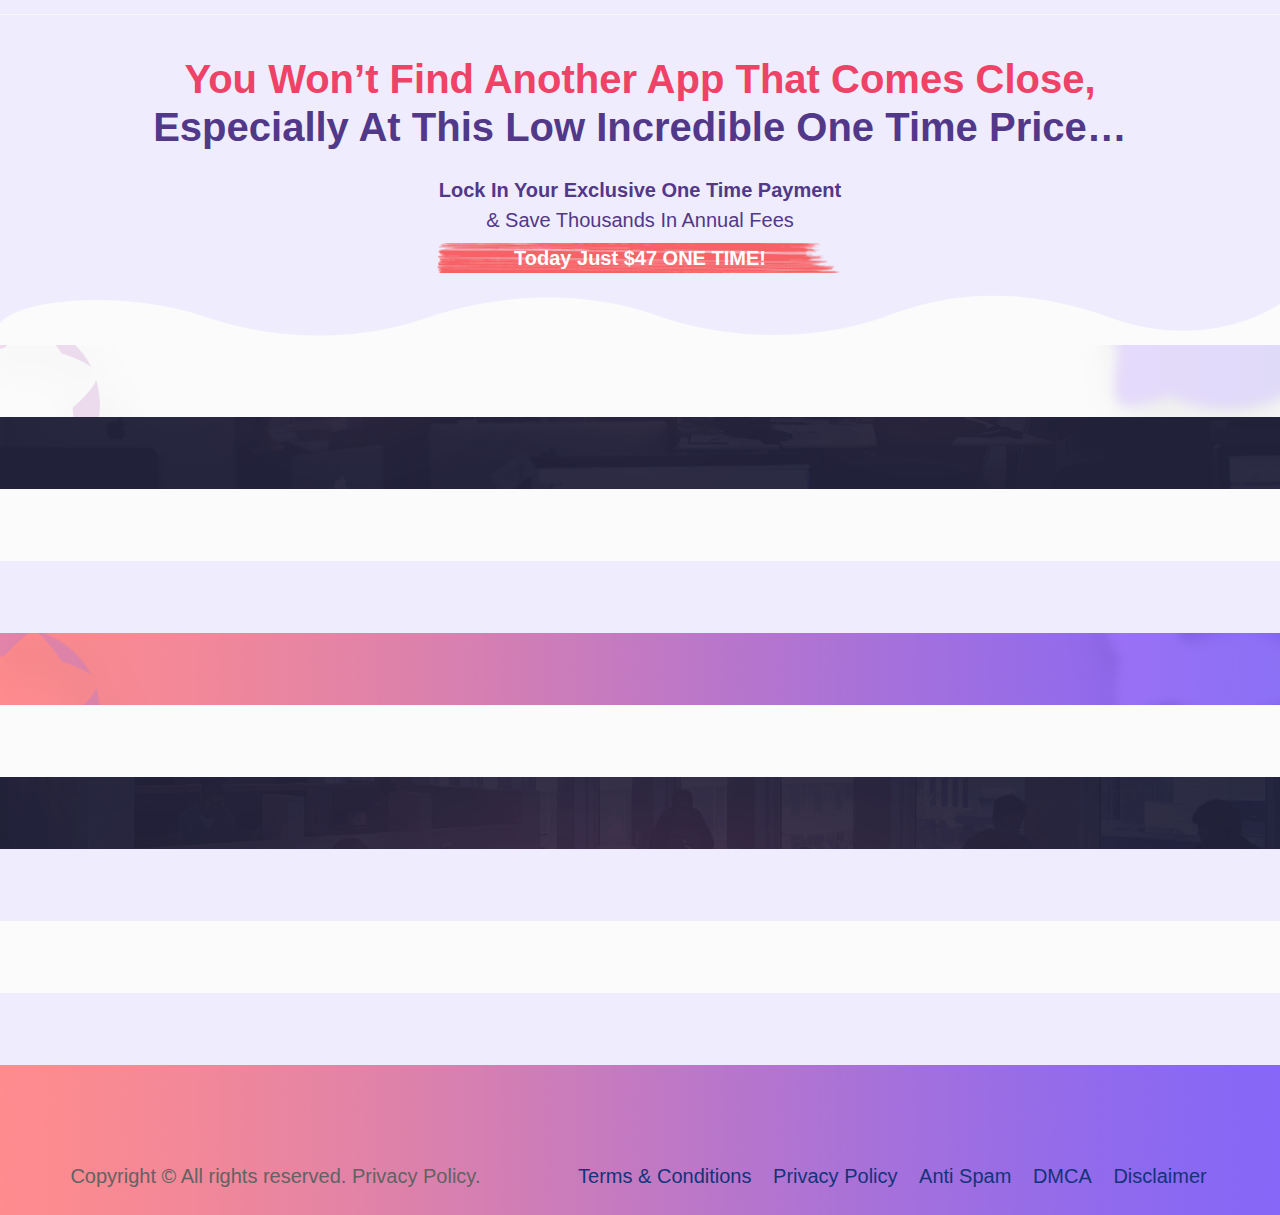
==== commit 6bef0c8f: "fix section22" ====
--- a/index.html
+++ b/index.html
@@ -1,695 +1,605 @@
 <!DOCTYPE html>
 <html lang="en">
-  <head>
-    <meta charset="UTF-8" />
-    <meta name="viewport" content="width=device-width, initial-scale=1.0" />
-    <meta http-equiv="X-UA-Compatible" content="ie=edge" />
-    <link
-      rel="icon"
-      href="./img/logo-large.png"
-      type="image/png"
-      sizes="16x16"
-    />
-    <meta name="theme-color" content="#101d42" />
-    <title>BotStar</title>
-    <link
-      rel="stylesheet"
-      href="https://use.fontawesome.com/releases/v5.7.2/css/all.css"
-    />
-    <link rel="stylesheet" href="./css/bootstrap.min.css" />
-    <link rel="stylesheet" href="./css/style.css" />
-  </head>
-  <body>
-    <!-- Section 1 -->
-
-    <div class="section1">
-      <div class="container pt-4 pb-5 white">
-        <h2 class="bg-purple-paint d-inline-block b-6 px-4 py-1">
-          Revolutionary ARTIFICIAL INTELLIGENCE
-        </h2>
-        <h1 class="bg-red-paint-lg d-inline-block px-4 py-1">
-          Software Creates "Profit Pulling" Chatbots
-        </h1>
-
-        <h2 class="b-6 mt-4">
-          In Just 60 Seconds Flat and Pulls In 918 Targeted Buyers
-        </h2>
-        <h2 class="b-3 mb-5">In Less Than 24 Hours With ZERO Effort...</h2>
-        <h4 class="blue-strip b-3 col-lg-10">
-          Leverage New A.I. Technology That Automates Sales, Marketing &
-          Customer Support 24/7...
-          <strong class="b-6">No Tech Skills Or Experience Required!</strong>
-        </h4>
-
-        <div class="video my-4">
-          <div class="col-lg-8 mx-auto py-4">
-            <iframe
-              src="https://www.youtube.com/embed/jG7dSXcfVqE"
-              frameborder="0"
-              allow="accelerometer; autoplay; encrypted-media; gyroscope; picture-in-picture"
-              allowfullscreen
-            ></iframe>
-          </div>
-        </div>
-        <div class="button-container mt-5">
-          <div class="button-border-box mb-2">
-            <a
-              href=""
-              class="b-7 rounded-pill h3 d-inline-block m-0 align-middle"
-              >Click Here To Get Instant Access</a
-            >
-          </div>
-          <img
-            src="./img/button-seal.png"
-            alt=""
-            class="img-fluid my-2 d-block mx-auto png-shadow"
-          />
-          <h6 class="my-2 h-shadow">30 Day Money Back Guarantee</h6>
-          <img
-            src="./img/cards.png"
-            alt=""
-            class="img-fluid my-2 d-block mx-auto png-shadow"
-          />
-        </div>
-      </div>
-    </div>
-
-    <!-- Section 2 -->
-
-    <div class="section2">
-      <div class="container pt-4 pb-5">
-        <h1 class="purple">
-          CONNECT &nbsp;>&nbsp; ENGAGE &nbsp;>&nbsp; AUTOMATE
-          <span class="pink">&nbsp;>&nbsp; PROFIT</span>
-        </h1>
-        <div class="row features-list col-lg-11 text-left">
-          <ul class="col-6 mx-auto">
-            <li>
-              <span class="pink f-22 b-6"
-                >Automated Multi-Purpose Platform</span
-              >
-              - Create Profitable Chatbots In Any Niche For Your Facebook Pages
-              And Websites In Just 60 Seconds Flat.
-            </li>
-            <li>
-              <span class="pink f-22 b-6"
-                >World’s EASIEST Chatbot Platform</span
-              >
-              - Makes It Drag-n-Drop Simple. No Coding Or Design Skills
-              Required!
-            </li>
-            <li>
-              <span class="pink f-22 b-6">Complete All-In-One Automation</span>
-              - All The Way From Answering Questions, Engaging Prospects,
-              Nurturing Leads To Closing Sales For You 24/7 Without You Being
-              Online.
-            </li>
-            <li>
-              <span class="pink f-22 b-6"
-                >Blow Your Competitors Out Of The Water</span
-              >
-              - Instantly Get 154% More Engagement, 400% Lead Growth, And Bypass
-              Weeks of Work.
-            </li>
-          </ul>
-          <ul class="col-6 mx-auto">
-            <li>
-              <span class="pink f-22 b-6">Mass Broadcasts</span>
-              - Build Unlimited Leads And Send Marketing Messages. Get Up To 80%
-              Open Rates And Skyrocket Your Sales.
-            </li>
-            <li>
-              <span class="pink f-22 b-6">60 Second Chatbots</span>
-              - Easily Build Massive Lists, Nurture Leads & Generate Sales
-              Without Spending A Dime!
-            </li>
-            <li>
-              <span class="pink f-22 b-6">SPECIAL Launch Bonus</span>
-              - Included Commercial License Lets You Sell Chatbots To ANY
-              Clients For 100% Profit!
-            </li>
-            <li>
-              <span class="pink f-22 b-6">50 Ready Made Templates</span>
-              - Choose From Our Premium Range Of Done For You Templates In The
-              Hottest Niches, Fully Customizable And Ready For Use!
-            </li>
-          </ul>
-        </div>
-      </div>
-    </div>
-
-    <!-- Section 3 -->
-
-    <div class="section3">
-      <div class="container pt-4 pb-5"></div>
-    </div>
-
-    <!-- Section 4 -->
-
-    <div class="section4">
-      <div class="container pt-4 pb-5"></div>
-    </div>
-
-    <!-- Section 5 -->
-
-    <div class="section5">
-      <div class="container pt-4 pb-5"></div>
-    </div>
-
-    <!-- Section 6 -->
-
-    <div class="section6">
-      <div class="container pt-4 pb-5"></div>
-    </div>
-
-    <!-- Section 7 -->
-
-    <div class="section7">
-      <div class="container pt-4 pb-5"></div>
-    </div>
-
-    <!-- Section 8 -->
-
-    <div class="section8">
-      <div class="container pt-4 pb-5"></div>
-    </div>
-
-    <!-- Section 9 -->
-
-    <div class="section9">
-      <div class="container pt-4 pb-5"></div>
-    </div>
-
-    <!-- Section 10 -->
-
-    <div class="section10">
-      <div class="container pt-4 pb-5"></div>
-    </div>
-
-    <!-- Section 11 -->
-
-    <div class="section11">
-      <div class="container pt-4 pb-5">
-        <h3 class="purple b-6 m-0">Leverage Animaze To Sell More</h3>
-        <h3 class="purple b-6 m-0">Without Extra Effort</h3>
-        <div class="row my-5">
-          <div class="col-lg-6 col-sm-12 pb-4 pb-lg-0">
-            <img class="img-fluid png-shadow" src="./img/leverage.png" />
-          </div>
-          <div class="col-lg-6 col-sm-12 pb-4 pb-lg-0">
-            <p class="text-left px-lg-5">
-              Video is the GREAT EQUALIZER for digital marketers.<br /><br />
-              It’s as close to a personal sales presentation as possible... And
-              lets you reach INFINITELY more people without much effort.<br />
-              With social media, YouTube and organic search… video gets YOU in
-              front of more viewers in less time.<br /><br /><b>
-                Animaze can convert these viewers at rates even top in-person
-                sales people might struggle to match.</b
-              ><br /><br />Top-shelf conversions to virtually unlimited traffic?
-              Money in the bank. WITHOUT the overheads
+   <head>
+      <meta charset="UTF-8" />
+      <meta name="viewport" content="width=device-width, initial-scale=1.0" />
+      <meta http-equiv="X-UA-Compatible" content="ie=edge" />
+      <link
+         rel="icon"
+         href="./img/logo-large.png"
+         type="image/png"
+         sizes="16x16"
+      />
+      <meta name="theme-color" content="#101d42" />
+      <title>BotStar</title>
+      <link
+         rel="stylesheet"
+         href="https://use.fontawesome.com/releases/v5.7.2/css/all.css"
+      />
+      <link rel="stylesheet" href="./css/bootstrap.min.css" />
+      <link rel="stylesheet" href="./css/style.css" />
+   </head>
+   <body>
+      <!-- Section 1 -->
+
+      <div class="section1">
+         <div class="container pt-4 pb-5 white">
+            <h2 class="bg-purple-paint d-inline-block b-6 px-4 py-1">
+               Revolutionary ARTIFICIAL INTELLIGENCE
+            </h2>
+            <h1 class="bg-red-paint-lg d-inline-block px-4 py-1">
+               Software Creates "Profit Pulling" Chatbots
+            </h1>
+
+            <h2 class="b-6 mt-4">
+               In Just 60 Seconds Flat and Pulls In 918 Targeted Buyers
+            </h2>
+            <h2 class="b-3 mb-5">In Less Than 24 Hours With ZERO Effort...</h2>
+            <h4 class="blue-strip b-3 col-lg-10">
+               Leverage New A.I. Technology That Automates Sales, Marketing &
+               Customer Support 24/7...
+               <strong class="b-6"
+                  >No Tech Skills Or Experience Required!</strong
+               >
+            </h4>
+
+            <div class="video my-4">
+               <div class="col-lg-8 mx-auto py-4">
+                  <iframe
+                     src="https://www.youtube.com/embed/jG7dSXcfVqE"
+                     frameborder="0"
+                     allow="accelerometer; autoplay; encrypted-media; gyroscope; picture-in-picture"
+                     allowfullscreen
+                  ></iframe>
+               </div>
+            </div>
+            <div class="button-container mt-5">
+               <div class="button-border-box mb-2">
+                  <a
+                     href=""
+                     class="b-7 rounded-pill h3 d-inline-block m-0 align-middle"
+                     >Click Here To Get Instant Access</a
+                  >
+               </div>
+               <img
+                  src="./img/button-seal.png"
+                  alt=""
+                  class="img-fluid my-2 d-block mx-auto png-shadow"
+               />
+               <h6 class="my-2 h-shadow">30 Day Money Back Guarantee</h6>
+               <img
+                  src="./img/cards.png"
+                  alt=""
+                  class="img-fluid my-2 d-block mx-auto png-shadow"
+               />
+            </div>
+         </div>
+      </div>
+
+      <!-- Section 2 -->
+
+      <div class="section2">
+         <div class="container pt-4 pb-5">
+            <h1 class="purple">
+               CONNECT &nbsp;>&nbsp; ENGAGE &nbsp;>&nbsp; AUTOMATE
+               <span class="pink">&nbsp;>&nbsp; PROFIT</span>
+            </h1>
+            <div class="row features-list col-lg-11 text-left">
+               <ul class="col-6 mx-auto">
+                  <li>
+                     <span class="pink f-22 b-6"
+                        >Automated Multi-Purpose Platform</span
+                     >
+                     - Create Profitable Chatbots In Any Niche For Your Facebook
+                     Pages And Websites In Just 60 Seconds Flat.
+                  </li>
+                  <li>
+                     <span class="pink f-22 b-6"
+                        >World’s EASIEST Chatbot Platform</span
+                     >
+                     - Makes It Drag-n-Drop Simple. No Coding Or Design Skills
+                     Required!
+                  </li>
+                  <li>
+                     <span class="pink f-22 b-6"
+                        >Complete All-In-One Automation</span
+                     >
+                     - All The Way From Answering Questions, Engaging Prospects,
+                     Nurturing Leads To Closing Sales For You 24/7 Without You
+                     Being Online.
+                  </li>
+                  <li>
+                     <span class="pink f-22 b-6"
+                        >Blow Your Competitors Out Of The Water</span
+                     >
+                     - Instantly Get 154% More Engagement, 400% Lead Growth, And
+                     Bypass Weeks of Work.
+                  </li>
+               </ul>
+               <ul class="col-6 mx-auto">
+                  <li>
+                     <span class="pink f-22 b-6">Mass Broadcasts</span>
+                     - Build Unlimited Leads And Send Marketing Messages. Get Up
+                     To 80% Open Rates And Skyrocket Your Sales.
+                  </li>
+                  <li>
+                     <span class="pink f-22 b-6">60 Second Chatbots</span>
+                     - Easily Build Massive Lists, Nurture Leads & Generate
+                     Sales Without Spending A Dime!
+                  </li>
+                  <li>
+                     <span class="pink f-22 b-6">SPECIAL Launch Bonus</span>
+                     - Included Commercial License Lets You Sell Chatbots To ANY
+                     Clients For 100% Profit!
+                  </li>
+                  <li>
+                     <span class="pink f-22 b-6">50 Ready Made Templates</span>
+                     - Choose From Our Premium Range Of Done For You Templates
+                     In The Hottest Niches, Fully Customizable And Ready For
+                     Use!
+                  </li>
+               </ul>
+            </div>
+         </div>
+      </div>
+
+      <!-- Section 3 -->
+
+      <div class="section3">
+         <div class="container pt-4 pb-5"></div>
+      </div>
+
+      <!-- Section 4 -->
+
+      <div class="section4">
+         <div class="container pt-4 pb-5"></div>
+      </div>
+
+      <!-- Section 5 -->
+
+      <div class="section5">
+         <div class="container pt-4 pb-5"></div>
+      </div>
+
+      <!-- Section 6 -->
+
+      <div class="section6">
+         <div class="container pt-4 pb-5"></div>
+      </div>
+
+      <!-- Section 7 -->
+
+      <div class="section7">
+         <div class="container pt-4 pb-5"></div>
+      </div>
+
+      <!-- Section 8 -->
+
+      <div class="section8">
+         <div class="container pt-4 pb-5"></div>
+      </div>
+
+      <!-- Section 9 -->
+
+      <div class="section9">
+         <div class="container pt-4 pb-5"></div>
+      </div>
+
+      <!-- Section 10 -->
+
+      <div class="section10">
+         <div class="container pt-4 pb-5"></div>
+      </div>
+
+      <!-- Section 11 -->
+
+      <div class="section11">
+         <div class="container pt-4 pb-5">
+            <h3 class="purple b-6 m-0">Leverage Animaze To Sell More</h3>
+            <h3 class="purple b-6 m-0">Without Extra Effort</h3>
+            <div class="row my-5">
+               <div class="col-lg-6 col-sm-12 pb-4 pb-lg-0">
+                  <img class="img-fluid png-shadow" src="./img/leverage.png" />
+               </div>
+               <div class="col-lg-6 col-sm-12 pb-4 pb-lg-0">
+                  <p class="text-left px-lg-5">
+                     Video is the GREAT EQUALIZER for digital marketers.<br /><br />
+                     It’s as close to a personal sales presentation as
+                     possible... And lets you reach INFINITELY more people
+                     without much effort.<br />
+                     With social media, YouTube and organic search… video gets
+                     YOU in front of more viewers in less time.<br /><br /><b>
+                        Animaze can convert these viewers at rates even top
+                        in-person sales people might struggle to match.</b
+                     ><br /><br />Top-shelf conversions to virtually unlimited
+                     traffic? Money in the bank. WITHOUT the overheads
+                  </p>
+               </div>
+            </div>
+         </div>
+      </div>
+
+      <!-- Section 12 -->
+
+      <div class="section12">
+         <div class="container pt-4 pb-5"></div>
+      </div>
+
+      <!-- Section 13 -->
+
+      <div class="section13">
+         <div class="container pt-4 pb-5"></div>
+      </div>
+
+      <!-- Section 14 -->
+
+      <div class="section14">
+         <div class="container pt-4 pb-5"></div>
+      </div>
+
+      <!-- Section 15 -->
+
+      <div class="section15">
+         <div class="container pt-4 pb-5"></div>
+      </div>
+
+      <!-- Section 16 -->
+
+      <div class="section16">
+         <div class="container pt-4 pb-5"></div>
+      </div>
+
+      <!-- Section 17 -->
+
+      <div class="section17">
+         <div class="container pt-4 pb-5"></div>
+      </div>
+
+      <!-- Section 18 -->
+
+      <div class="section18">
+         <div class="container pt-4 pb-5"></div>
+      </div>
+
+      <!-- Section 19 -->
+
+      <div class="section19">
+         <div class="container pt-4 pb-5"></div>
+      </div>
+
+      <!-- Section 20 -->
+
+      <div class="section20">
+         <div class="container pt-4 pb-5"></div>
+      </div>
+
+      <!-- Section 21 -->
+
+      <div class="section21">
+         <div class="container pt-4 pb-5"></div>
+      </div>
+
+      <!-- Section 22 -->
+
+
+      <!-- Section 23 -->
+
+      <div class="section23">
+         <div class="container pt-4 pb-5">
+            <h1 class="white b-7 my-5">
+               <span class="d-purple">Replace Monthly Subscriptions & </span>
+               <br />
+               Save Yourself Paying $1200 In Yearly Fees...
+            </h1>
+            <div class="row">
+               <div class="col-lg-6 d-flex">
+                  <img
+                     src="./img/section23-1.png"
+                     alt=""
+                     class="png-shadow img-fluid my-auto mx-auto"
+                  />
+               </div>
+               <div class="col-lg-6 text-left my-4">
+                  <p class="white">
+                     Typically you’d have to pay $120 per year just for having 1
+                     chatbot, and this applies to other similar chatbot
+                     platforms too.
+                     <br />
+                     <br />
+                     Botstar blows everything else right out of the water in
+                     terms of quality, features, price, versatility… and the
+                     EPIC results it brings you.
+                     <br />
+                     <br />
+                     Unlike other limited platforms online, Botstar stands out
+                     to over deliver in sheer dollar for dollar value.
+                     <br />
+                     <br />
+                     You can create up to 10 chatbots in different niches, all
+                     for a ridiculous low one time price,
+                     <b
+                        >with no monthly fees or any other unexpected
+                        nonsense.</b
+                     >
+                  </p>
+               </div>
+            </div>
+            <p class="white text-left mb-5">
+               As part of our introductory one time launch special offer, you
+               can take advantage of the incredible low one time fee.
+               <br />
+               <br />
+               But hurry... it’s only up for grabs at this price for a limited
+               time. And once this short launch ends,
+               <b>the price doubles and turns into a monthly subscription.</b>
             </p>
-          </div>
-        </div>
-      </div>
-    </div>
-
-    <!-- Section 12 -->
-
-    <div class="section12">
-      <div class="container pt-4 pb-5"></div>
-    </div>
-
-    <!-- Section 13 -->
-
-    <div class="section13">
-      <div class="container pt-4 pb-5"></div>
-    </div>
-
-    <!-- Section 14 -->
-
-    <div class="section14">
-      <div class="container pt-4 pb-5"></div>
-    </div>
-
-    <!-- Section 15 -->
-
-    <div class="section15">
-      <div class="container pt-4 pb-5"></div>
-    </div>
-
-    <!-- Section 16 -->
-
-    <div class="section16">
-      <div class="container pt-4 pb-5"></div>
-    </div>
-
-    <!-- Section 17 -->
-
-    <div class="section17">
-      <div class="container pt-4 pb-5"></div>
-    </div>
-
-    <!-- Section 18 -->
-
-    <div class="section18">
-      <div class="container pt-4 pb-5"></div>
-    </div>
-
-    <!-- Section 19 -->
-
-    <div class="section19">
-      <div class="container pt-4 pb-5"></div>
-    </div>
-
-    <!-- Section 20 -->
-
-    <div class="section20">
-      <div class="container pt-4 pb-5"></div>
-    </div>
-
-    <!-- Section 21 -->
-
-    <div class="section21">
-      <div class="container pt-4 pb-5"></div>
-    </div>
-
-    <!-- Section 22 -->
-
-    <div class="section22">
-      <div class="container pt-4 pb-5"></div>
-    </div>
-
-    <!-- Section 23 -->
-
-    <div class="section23">
-      <div class="container pt-4 pb-5">
-        <h1 class="white b-7 my-5">
-          <span class="d-purple">Replace Monthly Subscriptions & </span>
-          <br />
-          Save Yourself Paying $1200 In Yearly Fees...
-        </h1>
-        <div class="row">
-          <div class="col-lg-6 d-flex">
-            <img
-              src="./img/section23-1.png"
-              alt=""
-              class="png-shadow img-fluid my-auto mx-auto"
-            />
-          </div>
-          <div class="col-lg-6 text-left my-4">
-            <p class="white">
-              Typically you’d have to pay $120 per year just for having 1
-              chatbot, and this applies to other similar chatbot platforms too.
-              <br />
-              <br />
-              Botstar blows everything else right out of the water in terms of
-              quality, features, price, versatility… and the EPIC results it
-              brings you.
-              <br />
-              <br />
-              Unlike other limited platforms online, Botstar stands out to over
-              deliver in sheer dollar for dollar value.
-              <br />
-              <br />
-              You can create up to 10 chatbots in different niches, all for a
-              ridiculous low one time price,
-              <b>with no monthly fees or any other unexpected nonsense.</b>
+         </div>
+      </div>
+
+      <!-- Section 24 -->
+
+      <div class="section24">
+         <div class="container pt-4 pb-5">
+            <h1 class="purple b-7">
+               Botstar Is The <br />
+               <span class="pink">Complete Chat Marketing Platform</span> <br />
+               You’ll Ever Need:
+            </h1>
+            <div class="row my-4">
+               <div class="col-lg-4">
+                  <div class="mx-auto">
+                     <img
+                        src="./img/section24-1.png"
+                        alt=""
+                        class="img-fluid"
+                     />
+                  </div>
+                  <p class="purple mx-4">
+                     <b>Embed On Messenger & Websites</b>
+                     <br />
+                     <br />
+                     Skyrocket your engagement, leads & sales by putting your
+                     chatbot within FB messenger and any websites.
+                  </p>
+               </div>
+               <div class="col-lg-4">
+                  <div class="mx-auto">
+                     <img
+                        src="./img/section24-2.png"
+                        alt=""
+                        class="img-fluid"
+                     />
+                  </div>
+                  <p class="purple mx-4">
+                     <b>Drag & Drop</b>
+                     <br />
+                     <br />
+                     Creating powerful engaging chatbots in ANY niche has never
+                     been easier. No learning required.
+                  </p>
+               </div>
+               <div class="col-lg-4">
+                  <div class="mx-auto">
+                     <img
+                        src="./img/section24-3.png"
+                        alt=""
+                        class="img-fluid"
+                     />
+                  </div>
+                  <p class="purple mx-4">
+                     <b>50 Premium Templates</b>
+                     <br />
+                     <br />
+                     These templates are in the HOTTEST niches, fully
+                     customizable and ready to convert prospects into buyers.
+                  </p>
+               </div>
+            </div>
+            <div class="row my-4">
+               <div class="col-lg-4">
+                  <div class="mx-auto">
+                     <img
+                        src="./img/section24-4.png"
+                        alt=""
+                        class="img-fluid"
+                     />
+                  </div>
+                  <p class="purple mx-4">
+                     <b>Powerful Artificial Intelligence</b>
+                     <br />
+                     <br />
+                     Sit back & relax while the software automatically analyzes
+                     messages to send relevant personalized replies.
+                  </p>
+               </div>
+               <div class="col-lg-4">
+                  <div class="mx-auto">
+                     <img
+                        src="./img/section24-5.png"
+                        alt=""
+                        class="img-fluid"
+                     />
+                  </div>
+                  <p class="purple mx-4">
+                     <b>No Experience Necessary</b>
+                     <br />
+                     <br />
+                     No coding or design skills needed. Just drag-n-drop and let
+                     Botstar do the rest for you.
+                  </p>
+               </div>
+               <div class="col-lg-4">
+                  <div class="mx-auto">
+                     <img
+                        src="./img/section24-6.png"
+                        alt=""
+                        class="img-fluid"
+                     />
+                  </div>
+                  <p class="purple mx-4">
+                     <b>Unlimited Mass Broadcasts</b>
+                     <br />
+                     <br />
+                     Send as MANY marketing messages to your leads as you like
+                     with no limits.
+                  </p>
+               </div>
+            </div>
+            <div class="row my-4">
+               <div class="col-lg-4">
+                  <div class="mx-auto">
+                     <img
+                        src="./img/section24-7.png"
+                        alt=""
+                        class="img-fluid"
+                     />
+                  </div>
+                  <p class="purple mx-4">
+                     <b>Easy Customization</b>
+                     <br />
+                     <br />
+                     Full flexibility to add branding, text, images, audios,
+                     videos, timed delays to ‘humanize’ your conversations and
+                     much more.
+                  </p>
+               </div>
+               <div class="col-lg-4">
+                  <div class="mx-auto">
+                     <img
+                        src="./img/section24-8.png"
+                        alt=""
+                        class="img-fluid"
+                     />
+                  </div>
+                  <p class="purple mx-4">
+                     <b>Cloud-Based</b>
+                     <br />
+                     <br />
+                     Nothing to install or download. Botstar is accessible on
+                     all devices, create & customize your bots from anywhere.
+                  </p>
+               </div>
+               <div class="col-lg-4">
+                  <div class="mx-auto">
+                     <img
+                        src="./img/section24-9.png"
+                        alt=""
+                        class="img-fluid"
+                     />
+                  </div>
+                  <p class="purple mx-4">
+                     <b>Full Support and Updates</b>
+                     <br />
+                     <br />
+                     We walk you through every aspect of the software AND how to
+                     use it for best results across multiple platforms.
+                  </p>
+               </div>
+            </div>
+         </div>
+      </div>
+
+      <!-- Section 25 -->
+
+      <div class="section25">
+         <div class="container pt-4 pb-5">
+            <h1 class="pink b-7 my-3">
+               You Won’t Find Another App That Comes Close, <br />
+               <span class="purple"
+                  >Especially At This Low Incredible One Time Price…</span
+               >
+            </h1>
+            <p class="purple mt-4 mb-2">
+               <b>Lock In Your Exclusive One Time Payment</b> <br />
+               & Save Thousands In Annual Fees
             </p>
-          </div>
-        </div>
-        <p class="white text-left mb-5">
-          As part of our introductory one time launch special offer, you can
-          take advantage of the incredible low one time fee.
-          <br />
-          <br />
-          But hurry... it’s only up for grabs at this price for a limited time.
-          And once this short launch ends,
-          <b>the price doubles and turns into a monthly subscription.</b>
-        </p>
-      </div>
-    </div>
-
-    <!-- Section 24 -->
-
-    <div class="section24">
-      <div class="container pt-4 pb-5">
-        <h1 class="purple b-7">
-          Botstar Is The <br />
-          <span class="pink">Complete Chat Marketing Platform</span> <br />
-          You’ll Ever Need:
-        </h1>
-        <div class="row my-4">
-          <div class="col-lg-4">
-            <div class="mx-auto">
-              <img src="./img/section24-1.png" alt="" class="img-fluid" />
-            </div>
-            <p class="purple mx-4">
-              <b>Embed On Messenger & Websites</b>
-              <br />
-              <br />
-              Skyrocket your engagement, leads & sales by putting your chatbot
-              within FB messenger and any websites.
-            </p>
-          </div>
-          <div class="col-lg-4">
-            <div class="mx-auto">
-              <img src="./img/section24-2.png" alt="" class="img-fluid" />
-            </div>
-            <p class="purple mx-4">
-              <b>Drag & Drop</b>
-              <br />
-              <br />
-              Creating powerful engaging chatbots in ANY niche has never been
-              easier. No learning required.
-            </p>
-          </div>
-          <div class="col-lg-4">
-            <div class="mx-auto">
-              <img src="./img/section24-3.png" alt="" class="img-fluid" />
-            </div>
-            <p class="purple mx-4">
-              <b>50 Premium Templates</b>
-              <br />
-              <br />
-              These templates are in the HOTTEST niches, fully customizable and
-              ready to convert prospects into buyers.
-            </p>
-          </div>
-        </div>
-        <div class="row my-4">
-          <div class="col-lg-4">
-            <div class="mx-auto">
-              <img src="./img/section24-4.png" alt="" class="img-fluid" />
-            </div>
-            <p class="purple mx-4">
-              <b>Powerful Artificial Intelligence</b>
-              <br />
-              <br />
-              Sit back & relax while the software automatically analyzes
-              messages to send relevant personalized replies.
-            </p>
-          </div>
-          <div class="col-lg-4">
-            <div class="mx-auto">
-              <img src="./img/section24-5.png" alt="" class="img-fluid" />
-            </div>
-            <p class="purple mx-4">
-              <b>No Experience Necessary</b>
-              <br />
-              <br />
-              No coding or design skills needed. Just drag-n-drop and let
-              Botstar do the rest for you.
-            </p>
-          </div>
-          <div class="col-lg-4">
-            <div class="mx-auto">
-              <img src="./img/section24-6.png" alt="" class="img-fluid" />
-              <div class="section20">
-                <div class="container pt-4 pb-5"></div>
-              </div>
-
-              <!-- Section 21 -->
-
-              <div class="section21">
-                <div class="container pt-4 pb-5"></div>
-              </div>
-
-              <!-- Section 22 -->
-
-              <div class="section22">
-                <div class="container pt-4 pb-5">
-                  <h2 class="pink b-7 my-4">
-                    PLUS… Full Commercial Rights Included!
-                  </h2>
-                  <h1 class="pink b-7">
-                    <span class="purple"
-                      >YES… You Get To Keep 100% Of The Profits</span
-                    >
-                    <br />
-                    Selling Chatbots To Others! (Worth $497 Alone) <br />
-                    Multi-Purpose Chat Automation Platform…
-                  </h1>
-                  <div class="row">
-                    <div class="col-lg-6">
-                      <img
-                        src="./img/section22-1.png"
-                        alt=""
-                        class="png-shadow img-fluid my-auto mx-auto"
-                      />
-                    </div>
-                    <div class="col-lg-6 text-left my-4">
-                      <p>
-                        This is your one time opportunity to make HUGE profits
-                        by tapping into an open hungry market that’s craving for
-                        these amazing chatbots. Bear in mind that LESS than 1%
-                        of businesses are using chatbots… But within 5 years,
-                        <b
-                          >chatbots are predicted to handle 90% of ALL customer
-                          inquiries…</b
-                        >This industry is set to explode, and you’re getting a
-                        front row ticket to instantly cash in. For a limited
-                        time only, your Botstar access includes commercial
-                        rights -
-                        <b>to create AND sell chatbots to unlimited clients.</b>
-                        No user fees, no limits and no nonsense. You set your
-                        own price and keep all the profits.
-                      </p>
-                    </div>
-                  </div>
-                </div>
-              </div>
-
-              <!-- Section 23 -->
-
-              <div class="section23">
-                <div class="container pt-4 pb-5">
-                  <h1 class="white b-7 my-5">
-                    <span class="d-purple"
-                      >Replace Monthly Subscriptions &
-                    </span>
-                    <br />
-                    Save Yourself Paying $1200 In Yearly Fees...
-                  </h1>
-                  <div class="row">
-                    <div class="col-lg-6 d-flex">
-                      <img
-                        src="./img/section23-1.png"
-                        alt=""
-                        class="png-shadow img-fluid my-auto mx-auto"
-                      />
-                    </div>
-                    <div class="col-lg-6 text-left my-4">
-                      <p class="white">
-                        Typically you’d have to pay $120 per year just for
-                        having 1 chatbot, and this applies to other similar
-                        chatbot platforms too.
-                        <br />
-                        <br />
-                        Botstar blows everything else right out of the water in
-                        terms of quality, features, price, versatility… and the
-                        EPIC results it brings you.
-                        <br />
-                        <br />
-                        Unlike other limited platforms online, Botstar stands
-                        out to over deliver in sheer dollar for dollar value.
-                        <br />
-                        <br />
-                        You can create up to 10 chatbots in different niches,
-                        all for a ridiculous low one time price,
-                        <b
-                          >with no monthly fees or any other unexpected
-                          nonsense.</b
-                        >
-                      </p>
-                    </div>
-                  </div>
-                  <p class="white text-left mb-5">
-                    As part of our introductory one time launch special offer,
-                    you can take advantage of the incredible low one time fee.
-                    <br />
-                    <br />
-                    But hurry... it’s only up for grabs at this price for a
-                    limited time. And once this short launch ends,
-                    <b
-                      >the price doubles and turns into a monthly
-                      subscription.</b
-                    >
-                  </p>
-                </div>
-                <p class="purple mx-4">
-                  <b>Unlimited Mass Broadcasts</b>
-                  <br />
-                  <br />
-                  Send as MANY marketing messages to your leads as you like with
-                  no limits.
-                </p>
-              </div>
-            </div>
-            <div class="row my-4">
-              <div class="col-lg-4">
-                <div class="mx-auto">
-                  <img src="./img/section24-7.png" alt="" class="img-fluid" />
-                </div>
-                <p class="purple mx-4">
-                  <b>Easy Customization</b>
-                  <br />
-                  <br />
-                  Full flexibility to add branding, text, images, audios,
-                  videos, timed delays to ‘humanize’ your conversations and much
-                  more.
-                </p>
-              </div>
-              <div class="col-lg-4">
-                <div class="mx-auto">
-                  <img src="./img/section24-8.png" alt="" class="img-fluid" />
-                </div>
-                <p class="purple mx-4">
-                  <b>Cloud-Based</b>
-                  <br />
-                  <br />
-                  Nothing to install or download. Botstar is accessible on all
-                  devices, create & customize your bots from anywhere.
-                </p>
-              </div>
-              <div class="col-lg-4">
-                <div class="mx-auto">
-                  <img src="./img/section24-9.png" alt="" class="img-fluid" />
-                </div>
-                <p class="purple mx-4">
-                  <b>Full Support and Updates</b>
-                  <br />
-                  <br />
-                  We walk you through every aspect of the software AND how to
-                  use it for best results across multiple platforms.
-                </p>
-              </div>
-            </div>
-          </div>
-        </div>
-      </div>
-    </div>
-
-    <!-- Section 25 -->
-
-    <div class="section25">
-      <div class="container pt-4 pb-5">
-        <h1 class="pink b-7 my-3">
-          You Won’t Find Another App That Comes Close, <br />
-          <span class="purple"
-            >Especially At This Low Incredible One Time Price…</span
-          >
-        </h1>
-        <p class="purple mt-4 mb-2">
-          <b>Lock In Your Exclusive One Time Payment</b> <br />
-          & Save Thousands In Annual Fees
-        </p>
-        <p class="bg-red-paint white b-6 mb-4">Today Just $47 ONE TIME!</p>
-        <div class="button-container mt-5">
-          <div class="button-border-box mb-2">
-            <a
-              href=""
-              class="b-7 rounded-pill h3 d-inline-block m-0 align-middle"
-              >Click Here To Get Instant Access</a
-            >
-          </div>
-          <img
-            src="./img/button-seal.png"
-            alt=""
-            class="img-fluid my-2 d-block mx-auto png-shadow"
-          />
-          <h6 class="my-2 h-shadow">30 Day Money Back Guarantee</h6>
-          <img
-            src="./img/cards.png"
-            alt=""
-            class="img-fluid my-2 d-block mx-auto png-shadow"
-          />
-        </div>
-      </div>
-    </div>
-
-    <!-- Section 26 -->
-
-    <div class="section26">
-      <div class="container pt-4 pb-5"></div>
-    </div>
-
-    <!-- Section 27 -->
-
-    <div class="section27">
-      <div class="container pt-4 pb-5"></div>
-    </div>
-
-    <!-- Section 28 -->
-
-    <div class="section28">
-      <div class="container pt-4 pb-5"></div>
-    </div>
-
-    <!-- Section 29 -->
-
-    <div class="section29">
-      <div class="container pt-4 pb-5"></div>
-    </div>
-
-    <!-- Section 30 -->
-
-    <div class="section30">
-      <div class="container pt-4 pb-5"></div>
-    </div>
-
-    <!-- Section 31 -->
-
-    <div class="section31">
-      <div class="container pt-4 pb-5"></div>
-    </div>
-
-    <!-- Section 32 -->
-
-    <div class="section32">
-      <div class="container pt-4 pb-5"></div>
-    </div>
-
-    <!-- Section 33 -->
-
-    <div class="section33">
-      <div class="container pt-4 pb-5"></div>
-    </div>
-
-    <!-- Section 34 -->
-
-    <div class="section34">
-      <div class="container pt-4 pb-5"></div>
-    </div>
-
-    <!-- Section 35 -->
-
-    <div class="section35">
-      <div class="container pt-4 pb-5"></div>
-    </div>
-
-    <!-- Section 36 -->
-
-    <div class="section36">
-      <div class="container pt-4 pb-5"></div>
-    </div>
-
-    <!-- Footer -->
-
-    <div class="footer">
-      <div class="container-fluid py-3 py-lg-4">
-        <div class="row">
-          <div class="col-12 col-lg-5">
-            Copyright © All rights reserved. Privacy Policy.
-          </div>
-          <div class="col-12 col-lg-7 l-green">
-            <a href="#" class="mr-3 d-inline-block">Terms & Conditions</a>
-            <a href="#" class="mr-3 d-inline-block">Privacy Policy</a>
-            <a href="#" class="mr-3 d-inline-block">Anti Spam</a>
-            <a href="#" class="mr-3 d-inline-block">DMCA</a>
-            <a href="#" class="mr-3 d-inline-block">Disclaimer</a>
-          </div>
-        </div>
-      </div>
-    </div>
-  </body>
+            <p class="bg-red-paint white b-6 mb-4">Today Just $47 ONE TIME!</p>
+         </div>
+      </div>
+
+      <!-- Section 26 -->
+
+      <div class="section26">
+         <div class="container pt-4 pb-5"></div>
+      </div>
+
+      <!-- Section 27 -->
+
+      <div class="section27">
+         <div class="container pt-4 pb-5"></div>
+      </div>
+
+      <!-- Section 28 -->
+
+      <div class="section28">
+         <div class="container pt-4 pb-5"></div>
+      </div>
+
+      <!-- Section 29 -->
+
+      <div class="section29">
+         <div class="container pt-4 pb-5"></div>
+      </div>
+
+      <!-- Section 30 -->
+
+      <div class="section30">
+         <div class="container pt-4 pb-5"></div>
+      </div>
+
+      <!-- Section 31 -->
+
+      <div class="section31">
+         <div class="container pt-4 pb-5"></div>
+      </div>
+
+      <!-- Section 32 -->
+
+      <div class="section32">
+         <div class="container pt-4 pb-5"></div>
+      </div>
+
+      <!-- Section 33 -->
+
+      <div class="section33">
+         <div class="container pt-4 pb-5"></div>
+      </div>
+
+      <!-- Section 34 -->
+
+      <div class="section34">
+         <div class="container pt-4 pb-5"></div>
+      </div>
+
+      <!-- Section 35 -->
+
+      <div class="section35">
+         <div class="container pt-4 pb-5"></div>
+      </div>
+
+      <!-- Section 36 -->
+
+      <div class="section36">
+         <div class="container pt-4 pb-5"></div>
+      </div>
+
+      <!-- Footer -->
+
+      <div class="footer">
+         <div class="container-fluid py-3 py-lg-4">
+            <div class="row">
+               <div class="col-12 col-lg-5">
+                  Copyright © All rights reserved. Privacy Policy.
+               </div>
+               <div class="col-12 col-lg-7 l-green">
+                  <a href="#" class="mr-3 d-inline-block">Terms & Conditions</a>
+                  <a href="#" class="mr-3 d-inline-block">Privacy Policy</a>
+                  <a href="#" class="mr-3 d-inline-block">Anti Spam</a>
+                  <a href="#" class="mr-3 d-inline-block">DMCA</a>
+                  <a href="#" class="mr-3 d-inline-block">Disclaimer</a>
+               </div>
+            </div>
+         </div>
+      </div>
+   </body>
 </html>
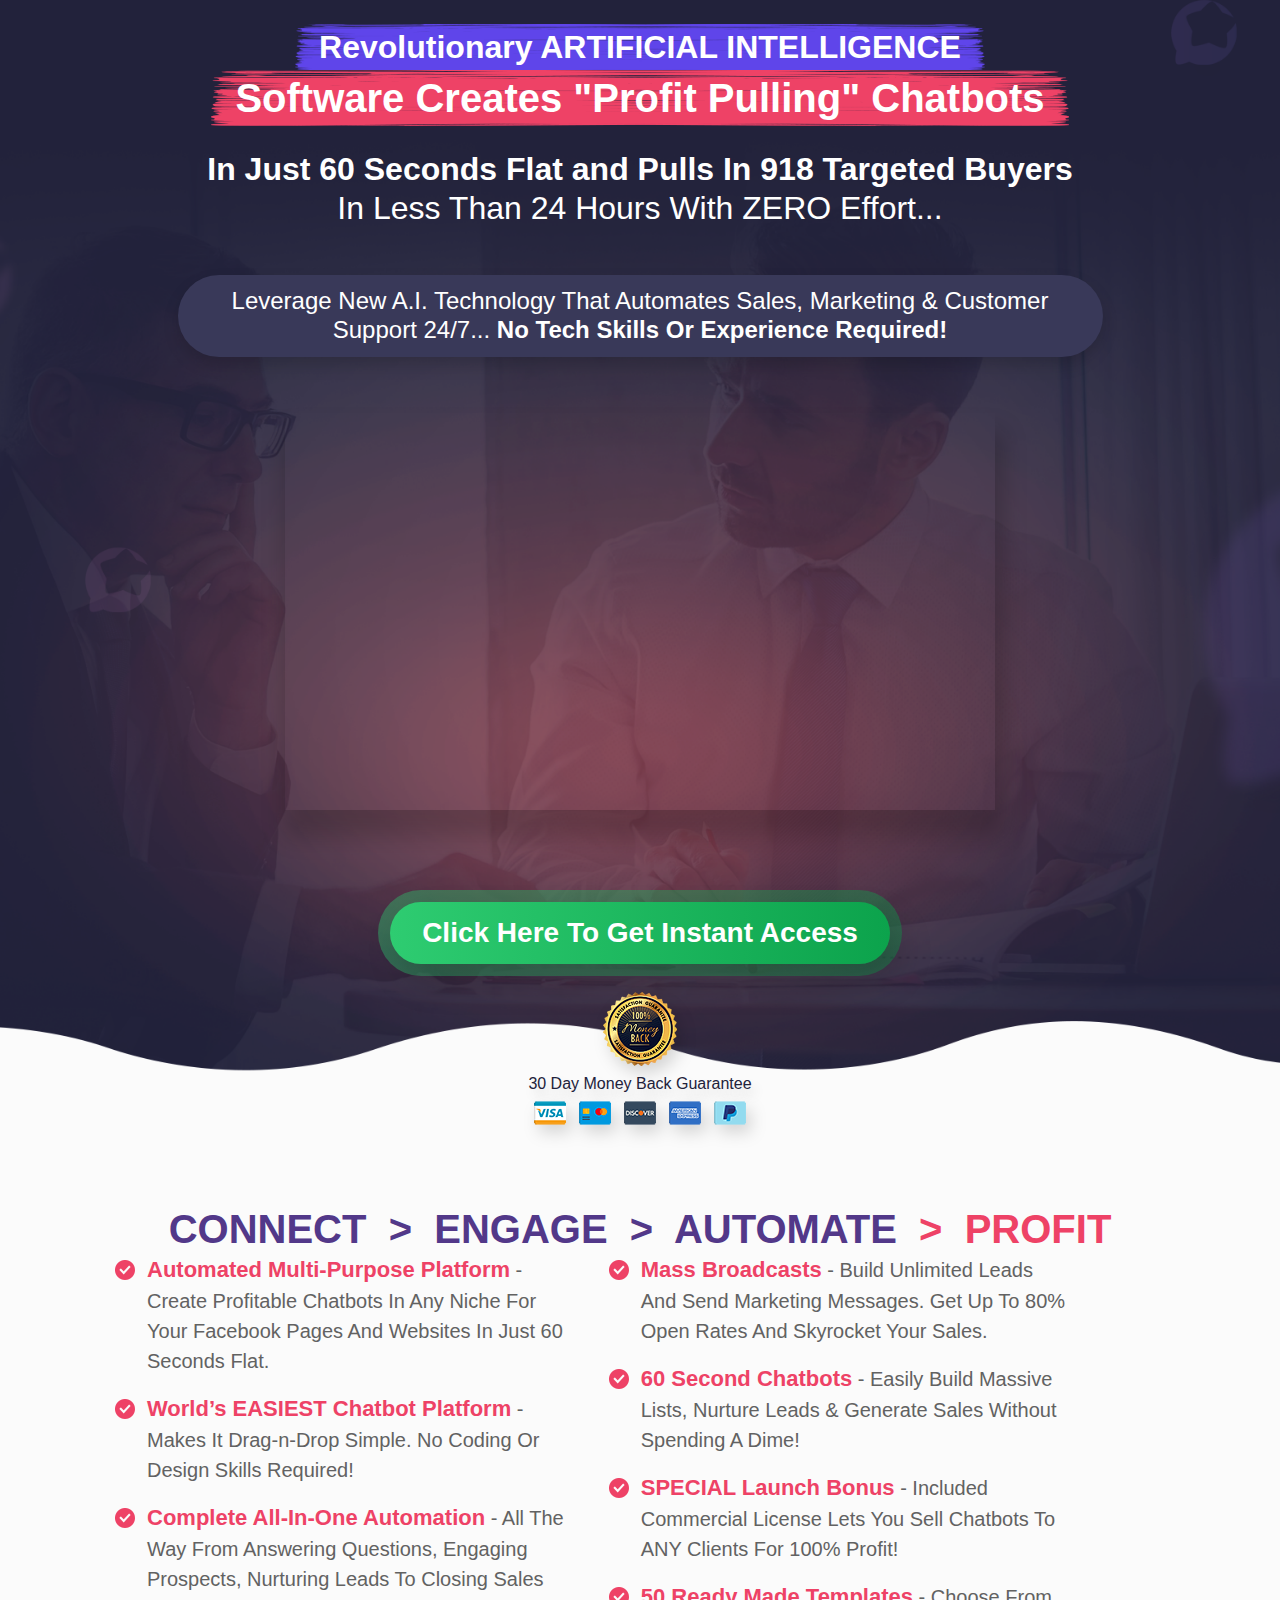
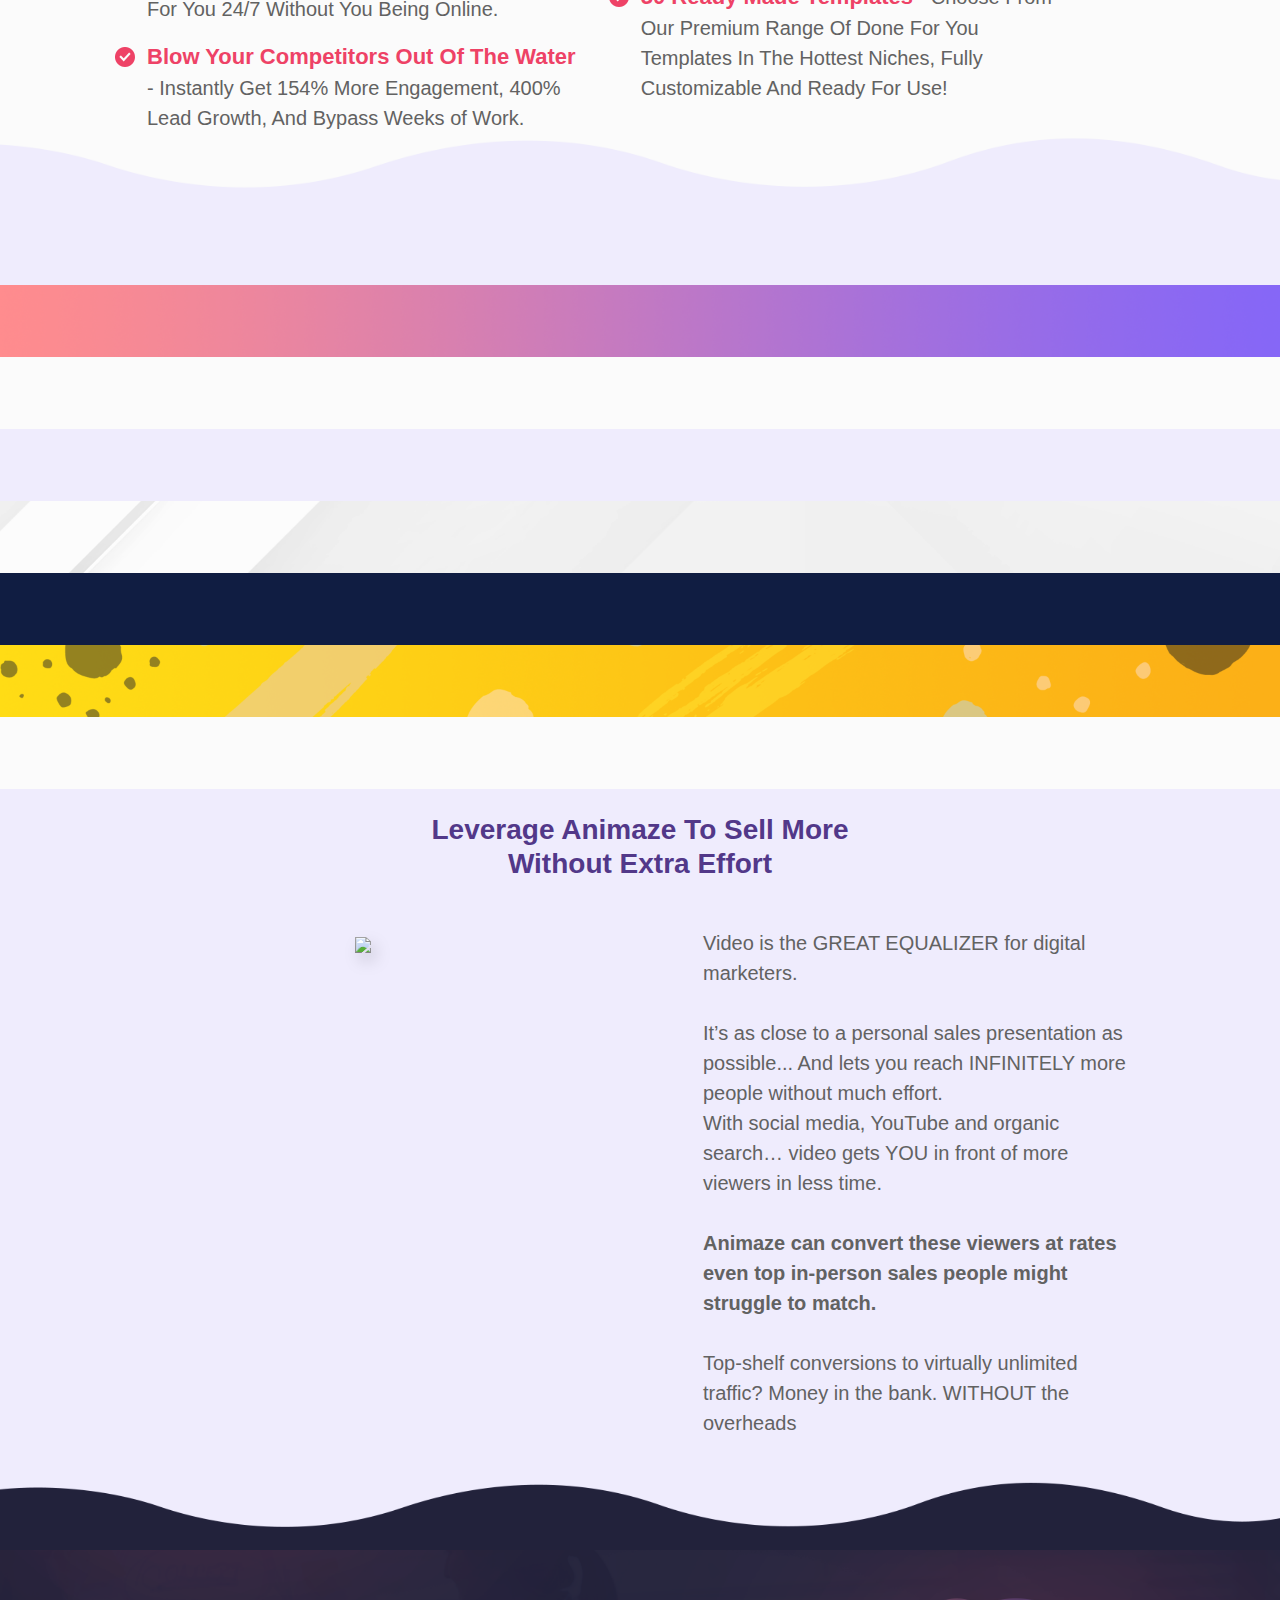
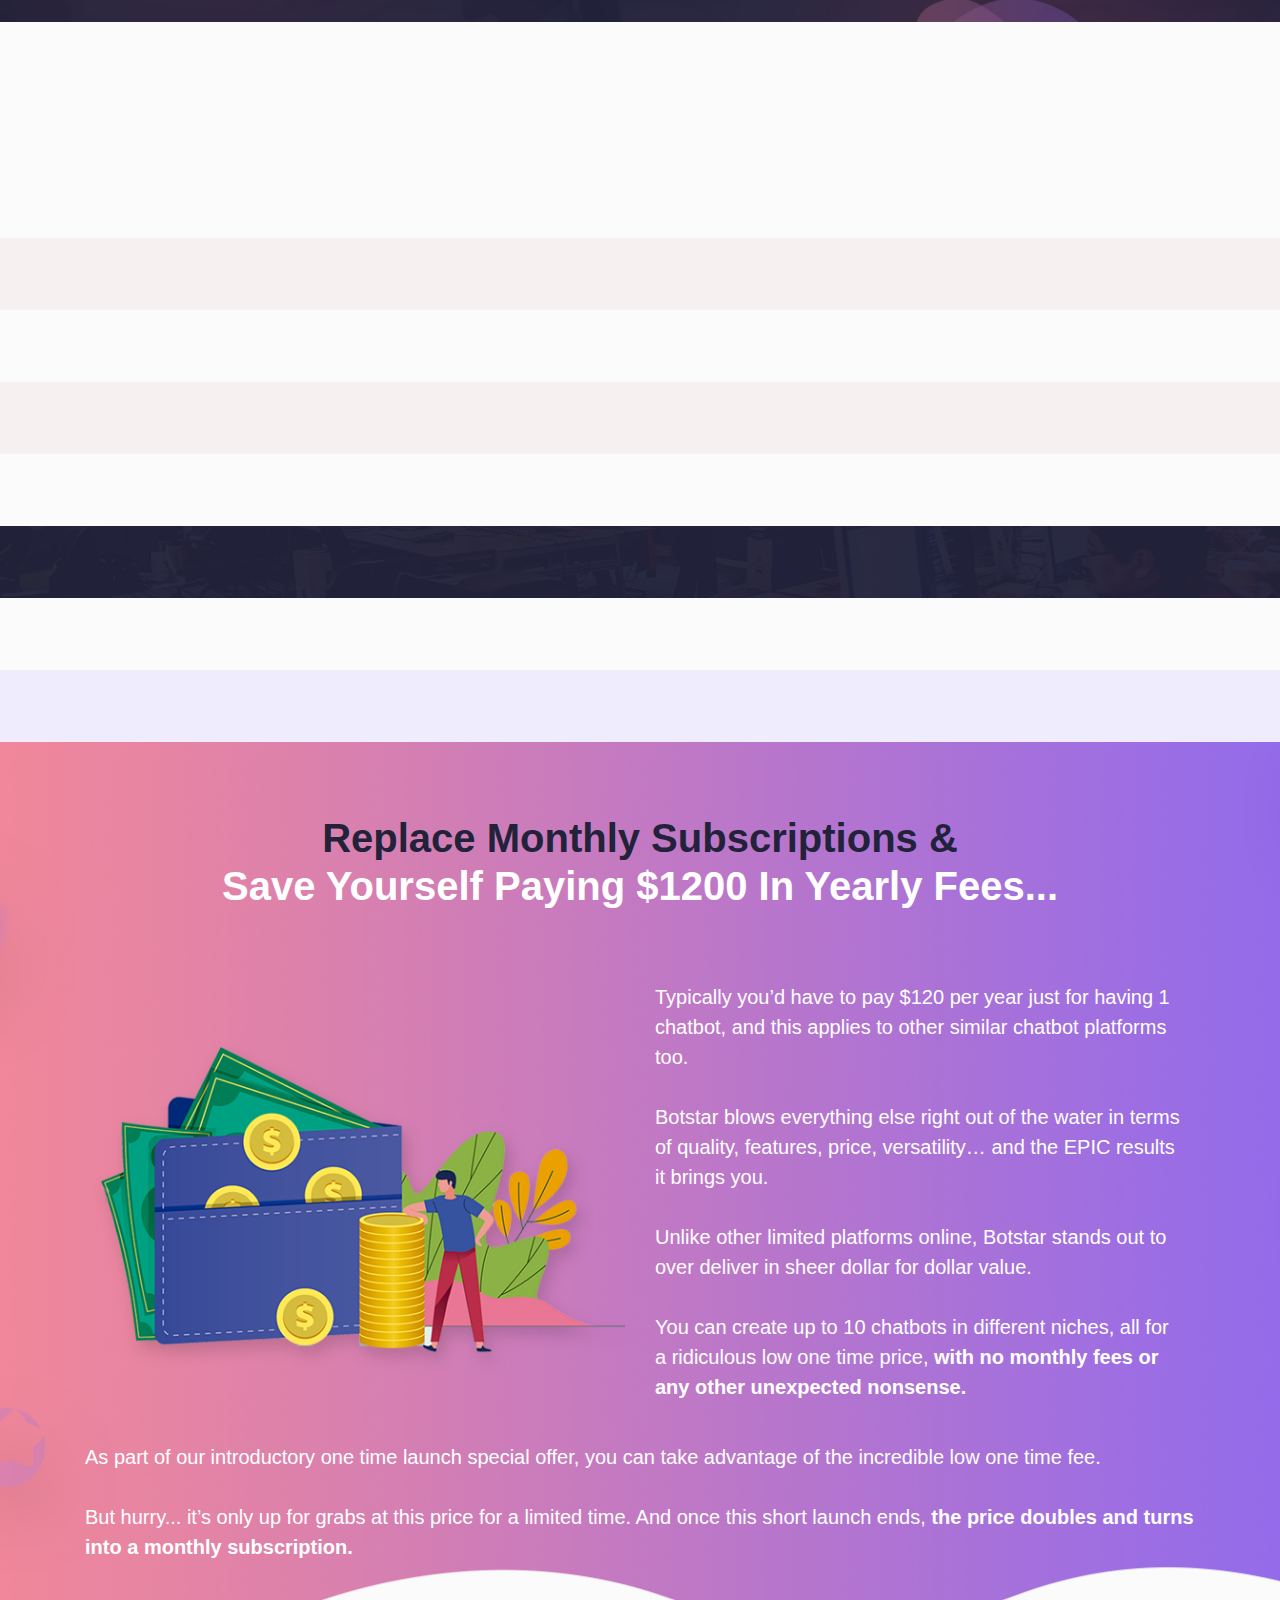
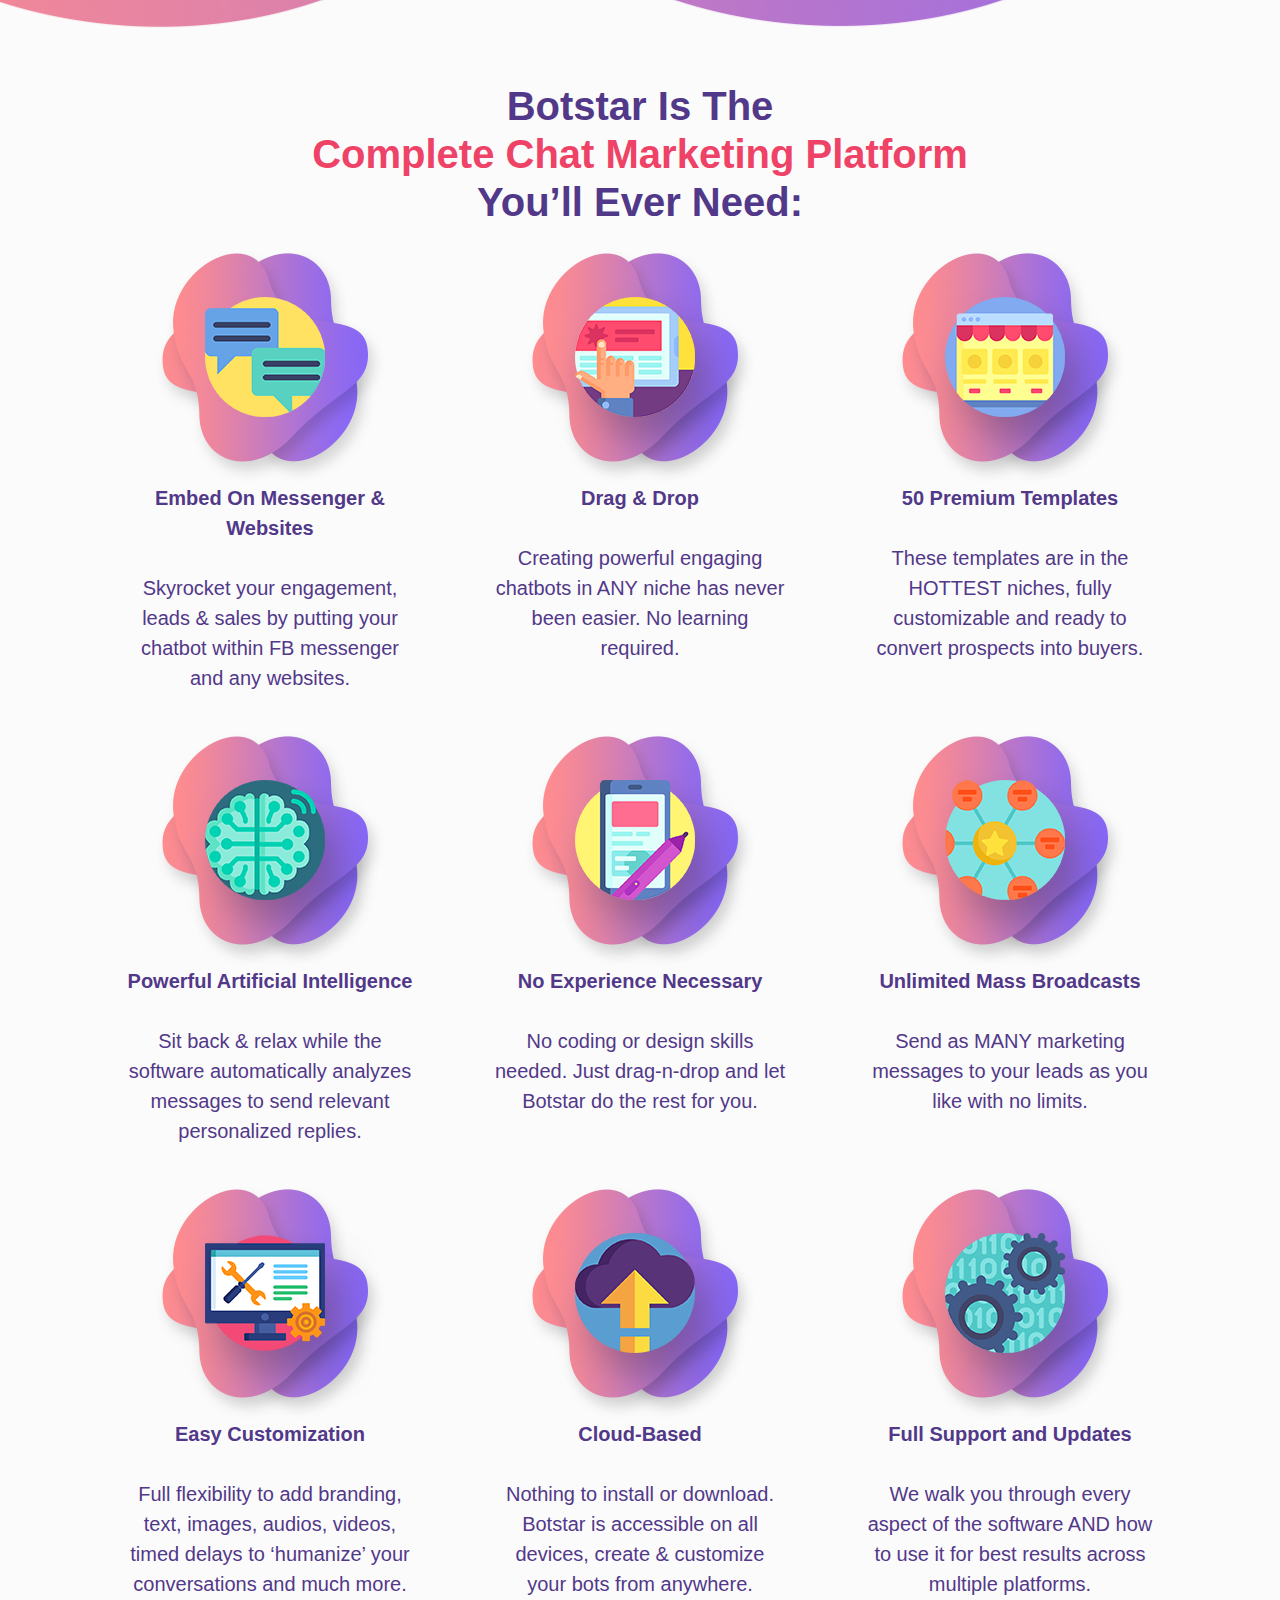
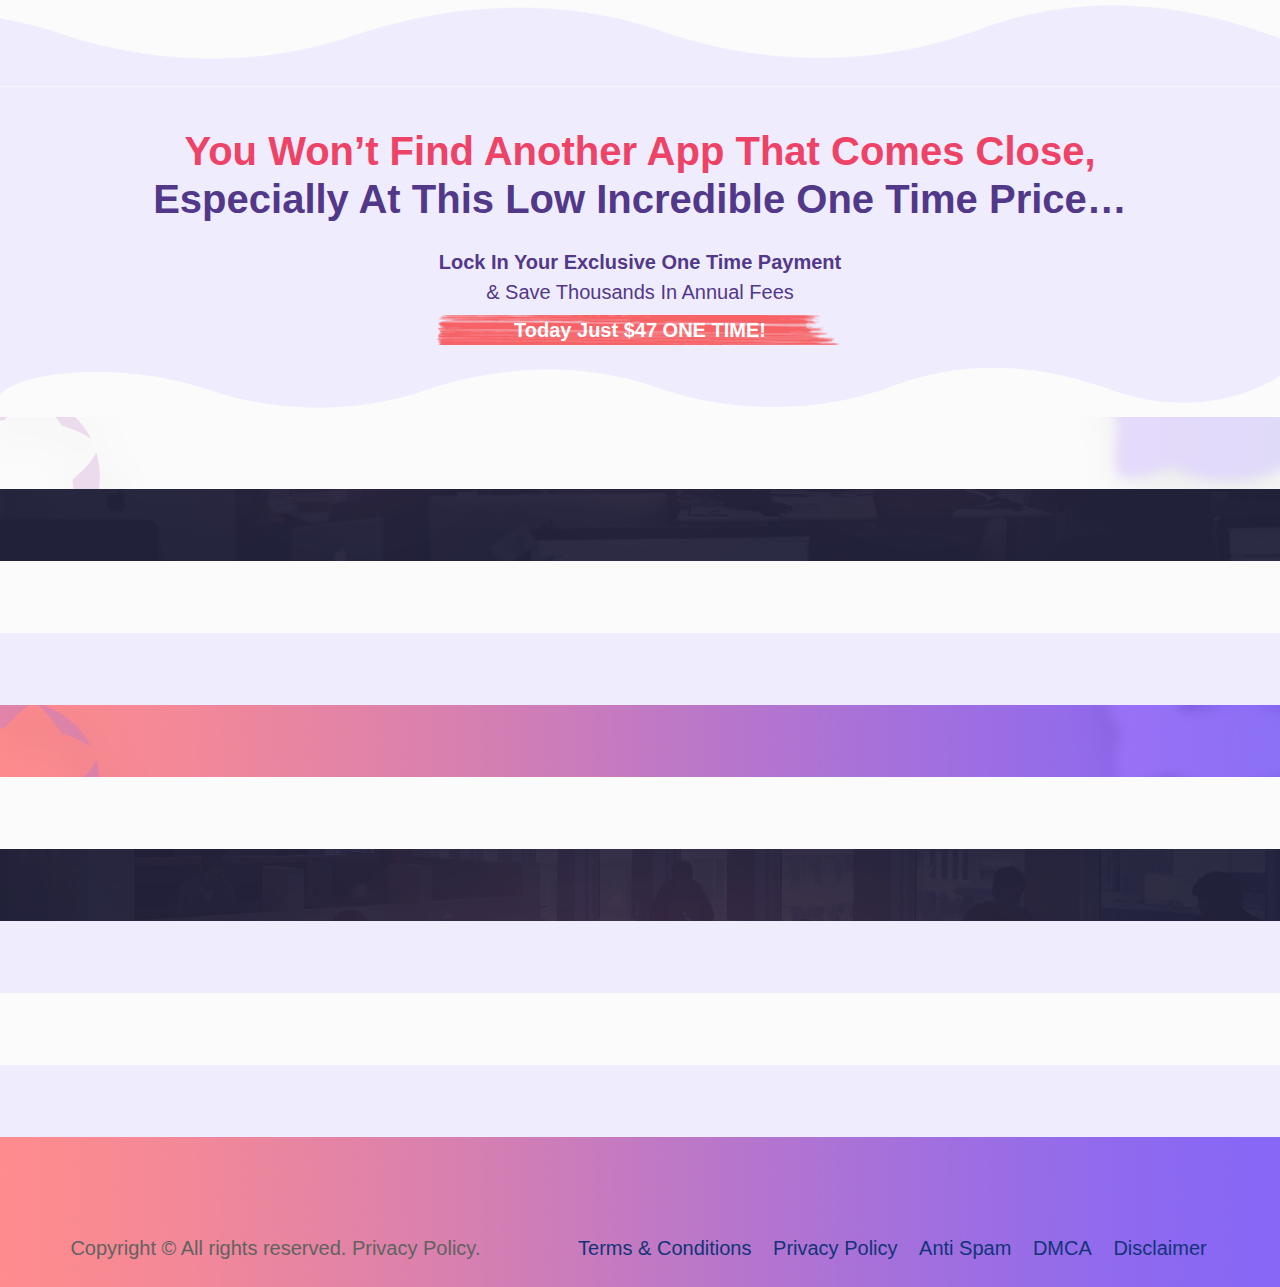
==== commit 941dfe7d: "Merge branch 'master' of https://github.com/princetjangra/sales-pages" ====
--- a/index.html
+++ b/index.html
@@ -1,286 +1,283 @@
 <!DOCTYPE html>
 <html lang="en">
-   <head>
-      <meta charset="UTF-8" />
-      <meta name="viewport" content="width=device-width, initial-scale=1.0" />
-      <meta http-equiv="X-UA-Compatible" content="ie=edge" />
-      <link
-         rel="icon"
-         href="./img/logo-large.png"
-         type="image/png"
-         sizes="16x16"
-      />
-      <meta name="theme-color" content="#101d42" />
-      <title>BotStar</title>
-      <link
-         rel="stylesheet"
-         href="https://use.fontawesome.com/releases/v5.7.2/css/all.css"
-      />
-      <link rel="stylesheet" href="./css/bootstrap.min.css" />
-      <link rel="stylesheet" href="./css/style.css" />
-   </head>
-   <body>
-      <!-- Section 1 -->
-
-      <div class="section1">
-         <div class="container pt-4 pb-5 white">
-            <h2 class="bg-purple-paint d-inline-block b-6 px-4 py-1">
-               Revolutionary ARTIFICIAL INTELLIGENCE
-            </h2>
-            <h1 class="bg-red-paint-lg d-inline-block px-4 py-1">
-               Software Creates "Profit Pulling" Chatbots
-            </h1>
-
-            <h2 class="b-6 mt-4">
-               In Just 60 Seconds Flat and Pulls In 918 Targeted Buyers
-            </h2>
-            <h2 class="b-3 mb-5">In Less Than 24 Hours With ZERO Effort...</h2>
-            <h4 class="blue-strip b-3 col-lg-10">
-               Leverage New A.I. Technology That Automates Sales, Marketing &
-               Customer Support 24/7...
-               <strong class="b-6"
-                  >No Tech Skills Or Experience Required!</strong
-               >
-            </h4>
-
-            <div class="video my-4">
-               <div class="col-lg-8 mx-auto py-4">
-                  <iframe
-                     src="https://www.youtube.com/embed/jG7dSXcfVqE"
-                     frameborder="0"
-                     allow="accelerometer; autoplay; encrypted-media; gyroscope; picture-in-picture"
-                     allowfullscreen
-                  ></iframe>
-               </div>
-            </div>
-            <div class="button-container mt-5">
-               <div class="button-border-box mb-2">
-                  <a
-                     href=""
-                     class="b-7 rounded-pill h3 d-inline-block m-0 align-middle"
-                     >Click Here To Get Instant Access</a
-                  >
-               </div>
-               <img
-                  src="./img/button-seal.png"
-                  alt=""
-                  class="img-fluid my-2 d-block mx-auto png-shadow"
-               />
-               <h6 class="my-2 h-shadow">30 Day Money Back Guarantee</h6>
-               <img
-                  src="./img/cards.png"
-                  alt=""
-                  class="img-fluid my-2 d-block mx-auto png-shadow"
-               />
-            </div>
-         </div>
+  <head>
+    <meta charset="UTF-8" />
+    <meta name="viewport" content="width=device-width, initial-scale=1.0" />
+    <meta http-equiv="X-UA-Compatible" content="ie=edge" />
+    <link
+      rel="icon"
+      href="./img/logo-large.png"
+      type="image/png"
+      sizes="16x16"
+    />
+    <meta name="theme-color" content="#101d42" />
+    <title>BotStar</title>
+    <link
+      rel="stylesheet"
+      href="https://use.fontawesome.com/releases/v5.7.2/css/all.css"
+    />
+    <link rel="stylesheet" href="./css/bootstrap.min.css" />
+    <link rel="stylesheet" href="./css/style.css" />
+  </head>
+  <body>
+    <!-- Section 1 -->
+
+    <div class="section1">
+      <div class="container pt-4 pb-5 white">
+        <h2 class="bg-purple-paint d-inline-block b-6 px-4 py-1">
+          Revolutionary ARTIFICIAL INTELLIGENCE
+        </h2>
+        <h1 class="bg-red-paint-lg d-inline-block px-4 py-1">
+          Software Creates "Profit Pulling" Chatbots
+        </h1>
+
+        <h2 class="b-6 mt-4">
+          In Just 60 Seconds Flat and Pulls In 918 Targeted Buyers
+        </h2>
+        <h2 class="b-3 mb-5">In Less Than 24 Hours With ZERO Effort...</h2>
+        <h4 class="blue-strip b-3 col-lg-10">
+          Leverage New A.I. Technology That Automates Sales, Marketing &
+          Customer Support 24/7...
+          <strong class="b-6">No Tech Skills Or Experience Required!</strong>
+        </h4>
+
+        <div class="video my-4">
+          <div class="col-lg-8 mx-auto py-4">
+            <iframe
+              src="https://www.youtube.com/embed/jG7dSXcfVqE"
+              frameborder="0"
+              allow="accelerometer; autoplay; encrypted-media; gyroscope; picture-in-picture"
+              allowfullscreen
+            ></iframe>
+          </div>
+        </div>
+        <div class="button-container mt-5">
+          <div class="button-border-box mb-2">
+            <a
+              href=""
+              class="b-7 rounded-pill h3 d-inline-block m-0 align-middle"
+              >Click Here To Get Instant Access</a
+            >
+          </div>
+          <img
+            src="./img/button-seal.png"
+            alt=""
+            class="img-fluid my-2 d-block mx-auto png-shadow"
+          />
+          <h6 class="my-2 h-shadow">30 Day Money Back Guarantee</h6>
+          <img
+            src="./img/cards.png"
+            alt=""
+            class="img-fluid my-2 d-block mx-auto png-shadow"
+          />
+        </div>
       </div>
-
-      <!-- Section 2 -->
-
-      <div class="section2">
-         <div class="container pt-4 pb-5">
-            <h1 class="purple">
-               CONNECT &nbsp;>&nbsp; ENGAGE &nbsp;>&nbsp; AUTOMATE
-               <span class="pink">&nbsp;>&nbsp; PROFIT</span>
-            </h1>
-            <div class="row features-list col-lg-11 text-left">
-               <ul class="col-6 mx-auto">
-                  <li>
-                     <span class="pink f-22 b-6"
-                        >Automated Multi-Purpose Platform</span
-                     >
-                     - Create Profitable Chatbots In Any Niche For Your Facebook
-                     Pages And Websites In Just 60 Seconds Flat.
-                  </li>
-                  <li>
-                     <span class="pink f-22 b-6"
-                        >World’s EASIEST Chatbot Platform</span
-                     >
-                     - Makes It Drag-n-Drop Simple. No Coding Or Design Skills
-                     Required!
-                  </li>
-                  <li>
-                     <span class="pink f-22 b-6"
-                        >Complete All-In-One Automation</span
-                     >
-                     - All The Way From Answering Questions, Engaging Prospects,
-                     Nurturing Leads To Closing Sales For You 24/7 Without You
-                     Being Online.
-                  </li>
-                  <li>
-                     <span class="pink f-22 b-6"
-                        >Blow Your Competitors Out Of The Water</span
-                     >
-                     - Instantly Get 154% More Engagement, 400% Lead Growth, And
-                     Bypass Weeks of Work.
-                  </li>
-               </ul>
-               <ul class="col-6 mx-auto">
-                  <li>
-                     <span class="pink f-22 b-6">Mass Broadcasts</span>
-                     - Build Unlimited Leads And Send Marketing Messages. Get Up
-                     To 80% Open Rates And Skyrocket Your Sales.
-                  </li>
-                  <li>
-                     <span class="pink f-22 b-6">60 Second Chatbots</span>
-                     - Easily Build Massive Lists, Nurture Leads & Generate
-                     Sales Without Spending A Dime!
-                  </li>
-                  <li>
-                     <span class="pink f-22 b-6">SPECIAL Launch Bonus</span>
-                     - Included Commercial License Lets You Sell Chatbots To ANY
-                     Clients For 100% Profit!
-                  </li>
-                  <li>
-                     <span class="pink f-22 b-6">50 Ready Made Templates</span>
-                     - Choose From Our Premium Range Of Done For You Templates
-                     In The Hottest Niches, Fully Customizable And Ready For
-                     Use!
-                  </li>
-               </ul>
-            </div>
-         </div>
+    </div>
+
+    <!-- Section 2 -->
+
+    <div class="section2">
+      <div class="container pt-4 pb-5">
+        <h1 class="purple">
+          CONNECT &nbsp;>&nbsp; ENGAGE &nbsp;>&nbsp; AUTOMATE
+          <span class="pink">&nbsp;>&nbsp; PROFIT</span>
+        </h1>
+        <div class="row features-list col-lg-11 text-left">
+          <ul class="col-6 mx-auto">
+            <li>
+              <span class="pink f-22 b-6"
+                >Automated Multi-Purpose Platform</span
+              >
+              - Create Profitable Chatbots In Any Niche For Your Facebook Pages
+              And Websites In Just 60 Seconds Flat.
+            </li>
+            <li>
+              <span class="pink f-22 b-6"
+                >World’s EASIEST Chatbot Platform</span
+              >
+              - Makes It Drag-n-Drop Simple. No Coding Or Design Skills
+              Required!
+            </li>
+            <li>
+              <span class="pink f-22 b-6">Complete All-In-One Automation</span>
+              - All The Way From Answering Questions, Engaging Prospects,
+              Nurturing Leads To Closing Sales For You 24/7 Without You Being
+              Online.
+            </li>
+            <li>
+              <span class="pink f-22 b-6"
+                >Blow Your Competitors Out Of The Water</span
+              >
+              - Instantly Get 154% More Engagement, 400% Lead Growth, And Bypass
+              Weeks of Work.
+            </li>
+          </ul>
+          <ul class="col-6 mx-auto">
+            <li>
+              <span class="pink f-22 b-6">Mass Broadcasts</span>
+              - Build Unlimited Leads And Send Marketing Messages. Get Up To 80%
+              Open Rates And Skyrocket Your Sales.
+            </li>
+            <li>
+              <span class="pink f-22 b-6">60 Second Chatbots</span>
+              - Easily Build Massive Lists, Nurture Leads & Generate Sales
+              Without Spending A Dime!
+            </li>
+            <li>
+              <span class="pink f-22 b-6">SPECIAL Launch Bonus</span>
+              - Included Commercial License Lets You Sell Chatbots To ANY
+              Clients For 100% Profit!
+            </li>
+            <li>
+              <span class="pink f-22 b-6">50 Ready Made Templates</span>
+              - Choose From Our Premium Range Of Done For You Templates In The
+              Hottest Niches, Fully Customizable And Ready For Use!
+            </li>
+          </ul>
+        </div>
       </div>
-
-      <!-- Section 3 -->
-
-      <div class="section3">
-         <div class="container pt-4 pb-5"></div>
+    </div>
+
+    <!-- Section 3 -->
+
+    <div class="section3">
+      <div class="container pt-4 pb-5"></div>
+    </div>
+
+    <!-- Section 4 -->
+
+    <div class="section4">
+      <div class="container pt-4 pb-5"></div>
+    </div>
+
+    <!-- Section 5 -->
+
+    <div class="section5">
+      <div class="container pt-4 pb-5"></div>
+    </div>
+
+    <!-- Section 6 -->
+
+    <div class="section6">
+      <div class="container pt-4 pb-5"></div>
+    </div>
+
+    <!-- Section 7 -->
+
+    <div class="section7">
+      <div class="container pt-4 pb-5"></div>
+    </div>
+
+    <!-- Section 8 -->
+
+    <div class="section8">
+      <div class="container pt-4 pb-5"></div>
+    </div>
+
+    <!-- Section 9 -->
+
+    <div class="section9">
+      <div class="container pt-4 pb-5"></div>
+    </div>
+
+    <!-- Section 10 -->
+
+    <div class="section10">
+      <div class="container pt-4 pb-5"></div>
+    </div>
+
+    <!-- Section 11 -->
+
+    <div class="section11">
+      <div class="container pt-4 pb-5">
+        <h3 class="purple b-6 m-0">Leverage Animaze To Sell More</h3>
+        <h3 class="purple b-6 m-0">Without Extra Effort</h3>
+        <div class="row my-5">
+          <div class="col-lg-6 col-sm-12 pb-4 pb-lg-0">
+            <img class="img-fluid png-shadow" src="./img/leverage.png" />
+          </div>
+          <div class="col-lg-6 col-sm-12 pb-4 pb-lg-0">
+            <p class="text-left px-lg-5">
+              Video is the GREAT EQUALIZER for digital marketers.<br /><br />
+              It’s as close to a personal sales presentation as possible... And
+              lets you reach INFINITELY more people without much effort.<br />
+              With social media, YouTube and organic search… video gets YOU in
+              front of more viewers in less time.<br /><br /><b>
+                Animaze can convert these viewers at rates even top in-person
+                sales people might struggle to match.</b
+              ><br /><br />Top-shelf conversions to virtually unlimited traffic?
+              Money in the bank. WITHOUT the overheads
+            </p>
+          </div>
+        </div>
       </div>
-
-      <!-- Section 4 -->
-
-      <div class="section4">
-         <div class="container pt-4 pb-5"></div>
-      </div>
-
-      <!-- Section 5 -->
-
-      <div class="section5">
-         <div class="container pt-4 pb-5"></div>
-      </div>
-
-      <!-- Section 6 -->
-
-      <div class="section6">
-         <div class="container pt-4 pb-5"></div>
-      </div>
-
-      <!-- Section 7 -->
-
-      <div class="section7">
-         <div class="container pt-4 pb-5"></div>
-      </div>
-
-      <!-- Section 8 -->
-
-      <div class="section8">
-         <div class="container pt-4 pb-5"></div>
-      </div>
-
-      <!-- Section 9 -->
-
-      <div class="section9">
-         <div class="container pt-4 pb-5"></div>
-      </div>
-
-      <!-- Section 10 -->
-
-      <div class="section10">
-         <div class="container pt-4 pb-5"></div>
-      </div>
-
-      <!-- Section 11 -->
-
-      <div class="section11">
-         <div class="container pt-4 pb-5">
-            <h3 class="purple b-6 m-0">Leverage Animaze To Sell More</h3>
-            <h3 class="purple b-6 m-0">Without Extra Effort</h3>
-            <div class="row my-5">
-               <div class="col-lg-6 col-sm-12 pb-4 pb-lg-0">
-                  <img class="img-fluid png-shadow" src="./img/leverage.png" />
-               </div>
-               <div class="col-lg-6 col-sm-12 pb-4 pb-lg-0">
-                  <p class="text-left px-lg-5">
-                     Video is the GREAT EQUALIZER for digital marketers.<br /><br />
-                     It’s as close to a personal sales presentation as
-                     possible... And lets you reach INFINITELY more people
-                     without much effort.<br />
-                     With social media, YouTube and organic search… video gets
-                     YOU in front of more viewers in less time.<br /><br /><b>
-                        Animaze can convert these viewers at rates even top
-                        in-person sales people might struggle to match.</b
-                     ><br /><br />Top-shelf conversions to virtually unlimited
-                     traffic? Money in the bank. WITHOUT the overheads
-                  </p>
-               </div>
-            </div>
-         </div>
-      </div>
-
-      <!-- Section 12 -->
-
-      <div class="section12">
-         <div class="container pt-4 pb-5"></div>
-      </div>
-
-      <!-- Section 13 -->
-
-      <div class="section13">
-         <div class="container pt-4 pb-5"></div>
-      </div>
-
-      <!-- Section 14 -->
-
-      <div class="section14">
-         <div class="container pt-4 pb-5"></div>
-      </div>
-
-      <!-- Section 15 -->
-
-      <div class="section15">
-         <div class="container pt-4 pb-5"></div>
-      </div>
-
-      <!-- Section 16 -->
-
-      <div class="section16">
-         <div class="container pt-4 pb-5"></div>
-      </div>
-
-      <!-- Section 17 -->
-
-      <div class="section17">
-         <div class="container pt-4 pb-5"></div>
-      </div>
-
-      <!-- Section 18 -->
-
-      <div class="section18">
-         <div class="container pt-4 pb-5"></div>
-      </div>
-
-      <!-- Section 19 -->
-
-      <div class="section19">
-         <div class="container pt-4 pb-5"></div>
-      </div>
-
-      <!-- Section 20 -->
-
-      <div class="section20">
-         <div class="container pt-4 pb-5"></div>
-      </div>
-
-      <!-- Section 21 -->
-
-      <div class="section21">
-         <div class="container pt-4 pb-5"></div>
-      </div>
-
-      <!-- Section 22 -->
-
+    </div>
+
+    <!-- Section 12 -->
+
+    <div class="section12">
+      <div class="container pt-4 pb-5"></div>
+    </div>
+
+    <!-- Section 13 -->
+
+    <div class="section13">
+      <div class="container pt-4 pb-5"></div>
+    </div>
+
+    <!-- Section 14 -->
+
+    <div class="section14">
+      <div class="container pt-4 pb-5"></div>
+    </div>
+
+    <!-- Section 15 -->
+
+    <div class="section15">
+      <div class="container pt-4 pb-5"></div>
+    </div>
+
+    <!-- Section 16 -->
+
+    <div class="section16">
+      <div class="container pt-4 pb-5"></div>
+    </div>
+
+    <!-- Section 17 -->
+
+    <div class="section17">
+      <div class="container pt-4 pb-5"></div>
+    </div>
+
+    <!-- Section 18 -->
+
+    <div class="section18">
+      <div class="container pt-4 pb-5"></div>
+    </div>
+
+    <!-- Section 19 -->
+
+    <div class="section19">
+      <div class="container pt-4 pb-5"></div>
+    </div>
+
+    <!-- Section 20 -->
+
+    <div class="section20">
+      <div class="container pt-4 pb-5"></div>
+    </div>
+
+    <!-- Section 21 -->
+
+    <div class="section21">
+      <div class="container pt-4 pb-5"></div>
+    </div>
+
+    <!-- Section 22 -->
+
+    <div class="section22">
+      <div class="container pt-4 pb-5"></div>
+    </div>
 
       <!-- Section 23 -->
 
@@ -516,90 +513,91 @@
             <p class="bg-red-paint white b-6 mb-4">Today Just $47 ONE TIME!</p>
          </div>
       </div>
-
-      <!-- Section 26 -->
-
-      <div class="section26">
-         <div class="container pt-4 pb-5"></div>
+    
+
+    <!-- Section 26 -->
+
+    <div class="section26">
+      <div class="container pt-4 pb-5"></div>
+    </div>
+
+    <!-- Section 27 -->
+
+    <div class="section27">
+      <div class="container pt-4 pb-5"></div>
+    </div>
+
+    <!-- Section 28 -->
+
+    <div class="section28">
+      <div class="container pt-4 pb-5"></div>
+    </div>
+
+    <!-- Section 29 -->
+
+    <div class="section29">
+      <div class="container pt-4 pb-5"></div>
+    </div>
+
+    <!-- Section 30 -->
+
+    <div class="section30">
+      <div class="container pt-4 pb-5"></div>
+    </div>
+
+    <!-- Section 31 -->
+
+    <div class="section31">
+      <div class="container pt-4 pb-5"></div>
+    </div>
+
+    <!-- Section 32 -->
+
+    <div class="section32">
+      <div class="container pt-4 pb-5"></div>
+    </div>
+
+    <!-- Section 33 -->
+
+    <div class="section33">
+      <div class="container pt-4 pb-5"></div>
+    </div>
+
+    <!-- Section 34 -->
+
+    <div class="section34">
+      <div class="container pt-4 pb-5"></div>
+    </div>
+
+    <!-- Section 35 -->
+
+    <div class="section35">
+      <div class="container pt-4 pb-5"></div>
+    </div>
+
+    <!-- Section 36 -->
+
+    <div class="section36">
+      <div class="container pt-4 pb-5"></div>
+    </div>
+
+    <!-- Footer -->
+
+    <div class="footer">
+      <div class="container-fluid py-3 py-lg-4">
+        <div class="row">
+          <div class="col-12 col-lg-5">
+            Copyright © All rights reserved. Privacy Policy.
+          </div>
+          <div class="col-12 col-lg-7 l-green">
+            <a href="#" class="mr-3 d-inline-block">Terms & Conditions</a>
+            <a href="#" class="mr-3 d-inline-block">Privacy Policy</a>
+            <a href="#" class="mr-3 d-inline-block">Anti Spam</a>
+            <a href="#" class="mr-3 d-inline-block">DMCA</a>
+            <a href="#" class="mr-3 d-inline-block">Disclaimer</a>
+          </div>
+        </div>
       </div>
-
-      <!-- Section 27 -->
-
-      <div class="section27">
-         <div class="container pt-4 pb-5"></div>
-      </div>
-
-      <!-- Section 28 -->
-
-      <div class="section28">
-         <div class="container pt-4 pb-5"></div>
-      </div>
-
-      <!-- Section 29 -->
-
-      <div class="section29">
-         <div class="container pt-4 pb-5"></div>
-      </div>
-
-      <!-- Section 30 -->
-
-      <div class="section30">
-         <div class="container pt-4 pb-5"></div>
-      </div>
-
-      <!-- Section 31 -->
-
-      <div class="section31">
-         <div class="container pt-4 pb-5"></div>
-      </div>
-
-      <!-- Section 32 -->
-
-      <div class="section32">
-         <div class="container pt-4 pb-5"></div>
-      </div>
-
-      <!-- Section 33 -->
-
-      <div class="section33">
-         <div class="container pt-4 pb-5"></div>
-      </div>
-
-      <!-- Section 34 -->
-
-      <div class="section34">
-         <div class="container pt-4 pb-5"></div>
-      </div>
-
-      <!-- Section 35 -->
-
-      <div class="section35">
-         <div class="container pt-4 pb-5"></div>
-      </div>
-
-      <!-- Section 36 -->
-
-      <div class="section36">
-         <div class="container pt-4 pb-5"></div>
-      </div>
-
-      <!-- Footer -->
-
-      <div class="footer">
-         <div class="container-fluid py-3 py-lg-4">
-            <div class="row">
-               <div class="col-12 col-lg-5">
-                  Copyright © All rights reserved. Privacy Policy.
-               </div>
-               <div class="col-12 col-lg-7 l-green">
-                  <a href="#" class="mr-3 d-inline-block">Terms & Conditions</a>
-                  <a href="#" class="mr-3 d-inline-block">Privacy Policy</a>
-                  <a href="#" class="mr-3 d-inline-block">Anti Spam</a>
-                  <a href="#" class="mr-3 d-inline-block">DMCA</a>
-                  <a href="#" class="mr-3 d-inline-block">Disclaimer</a>
-               </div>
-            </div>
-         </div>
-      </div>
-   </body>
+    </div>
+  </body>
 </html>
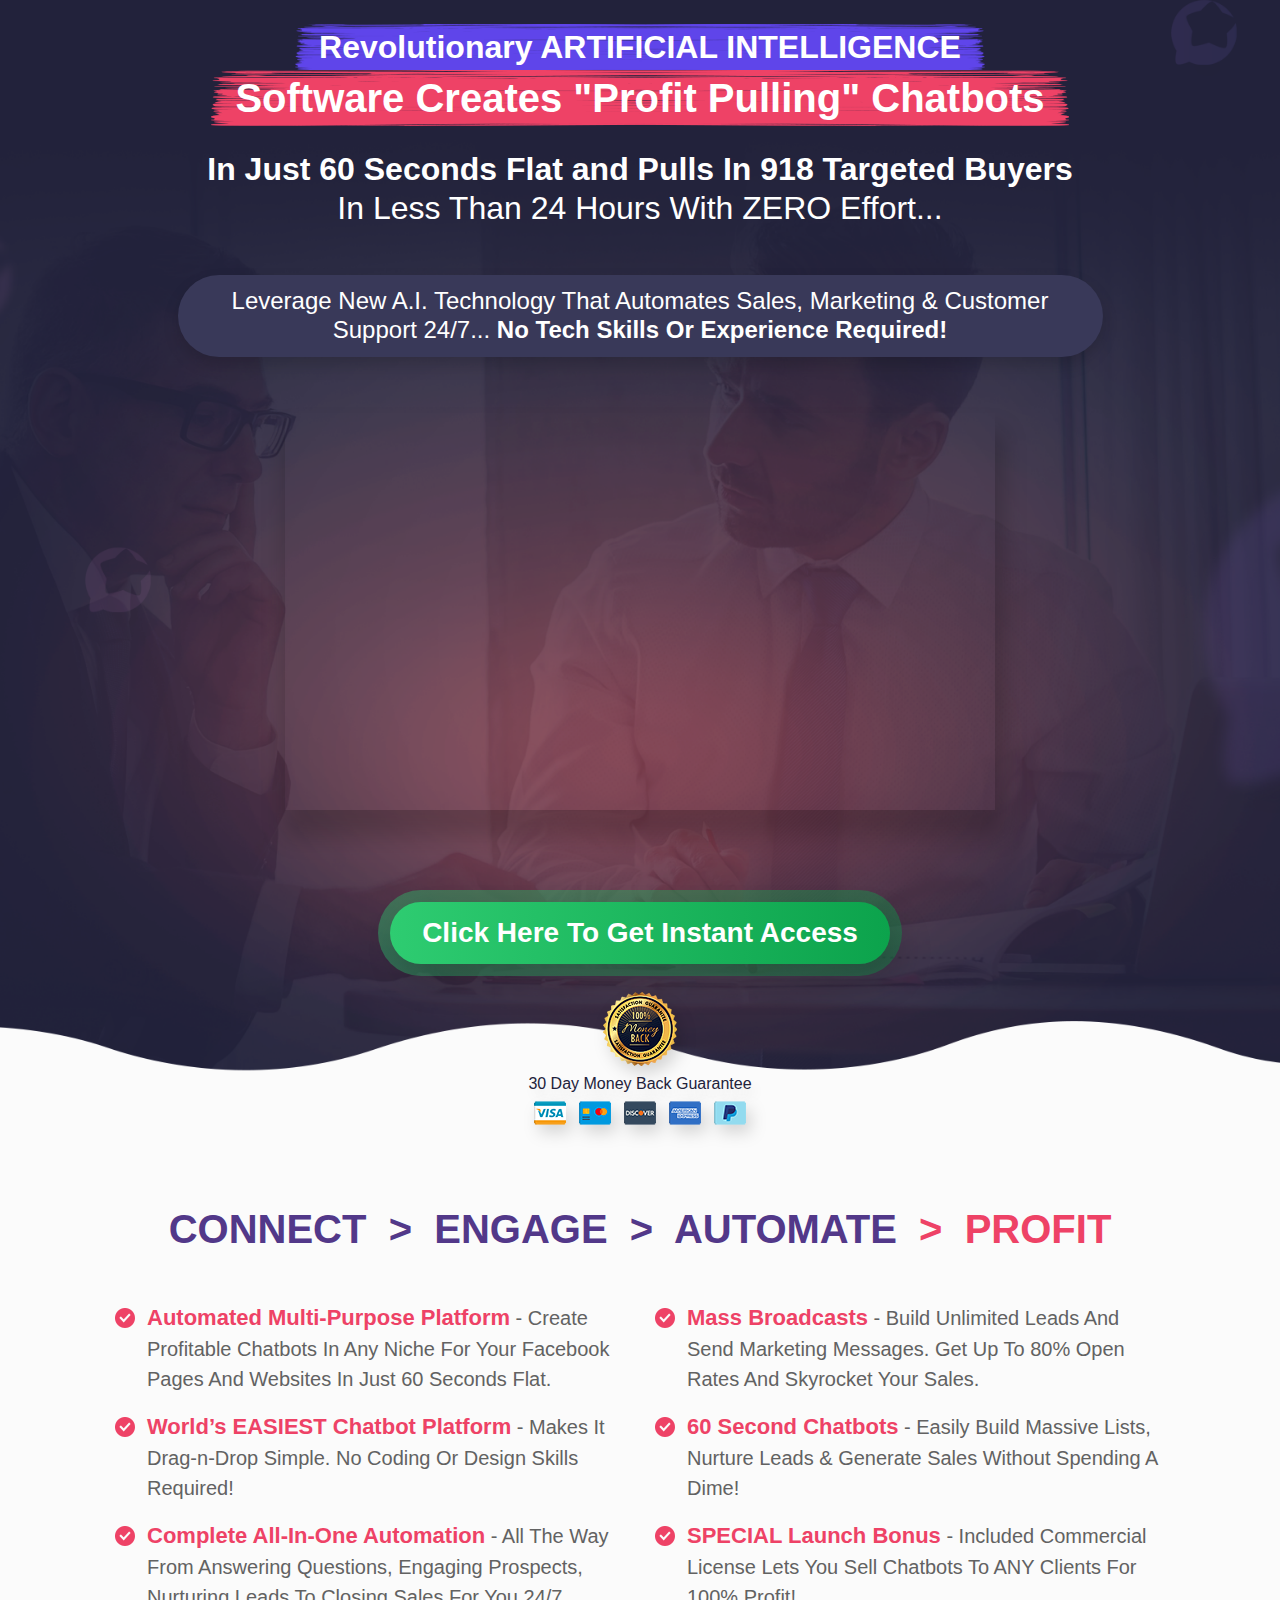
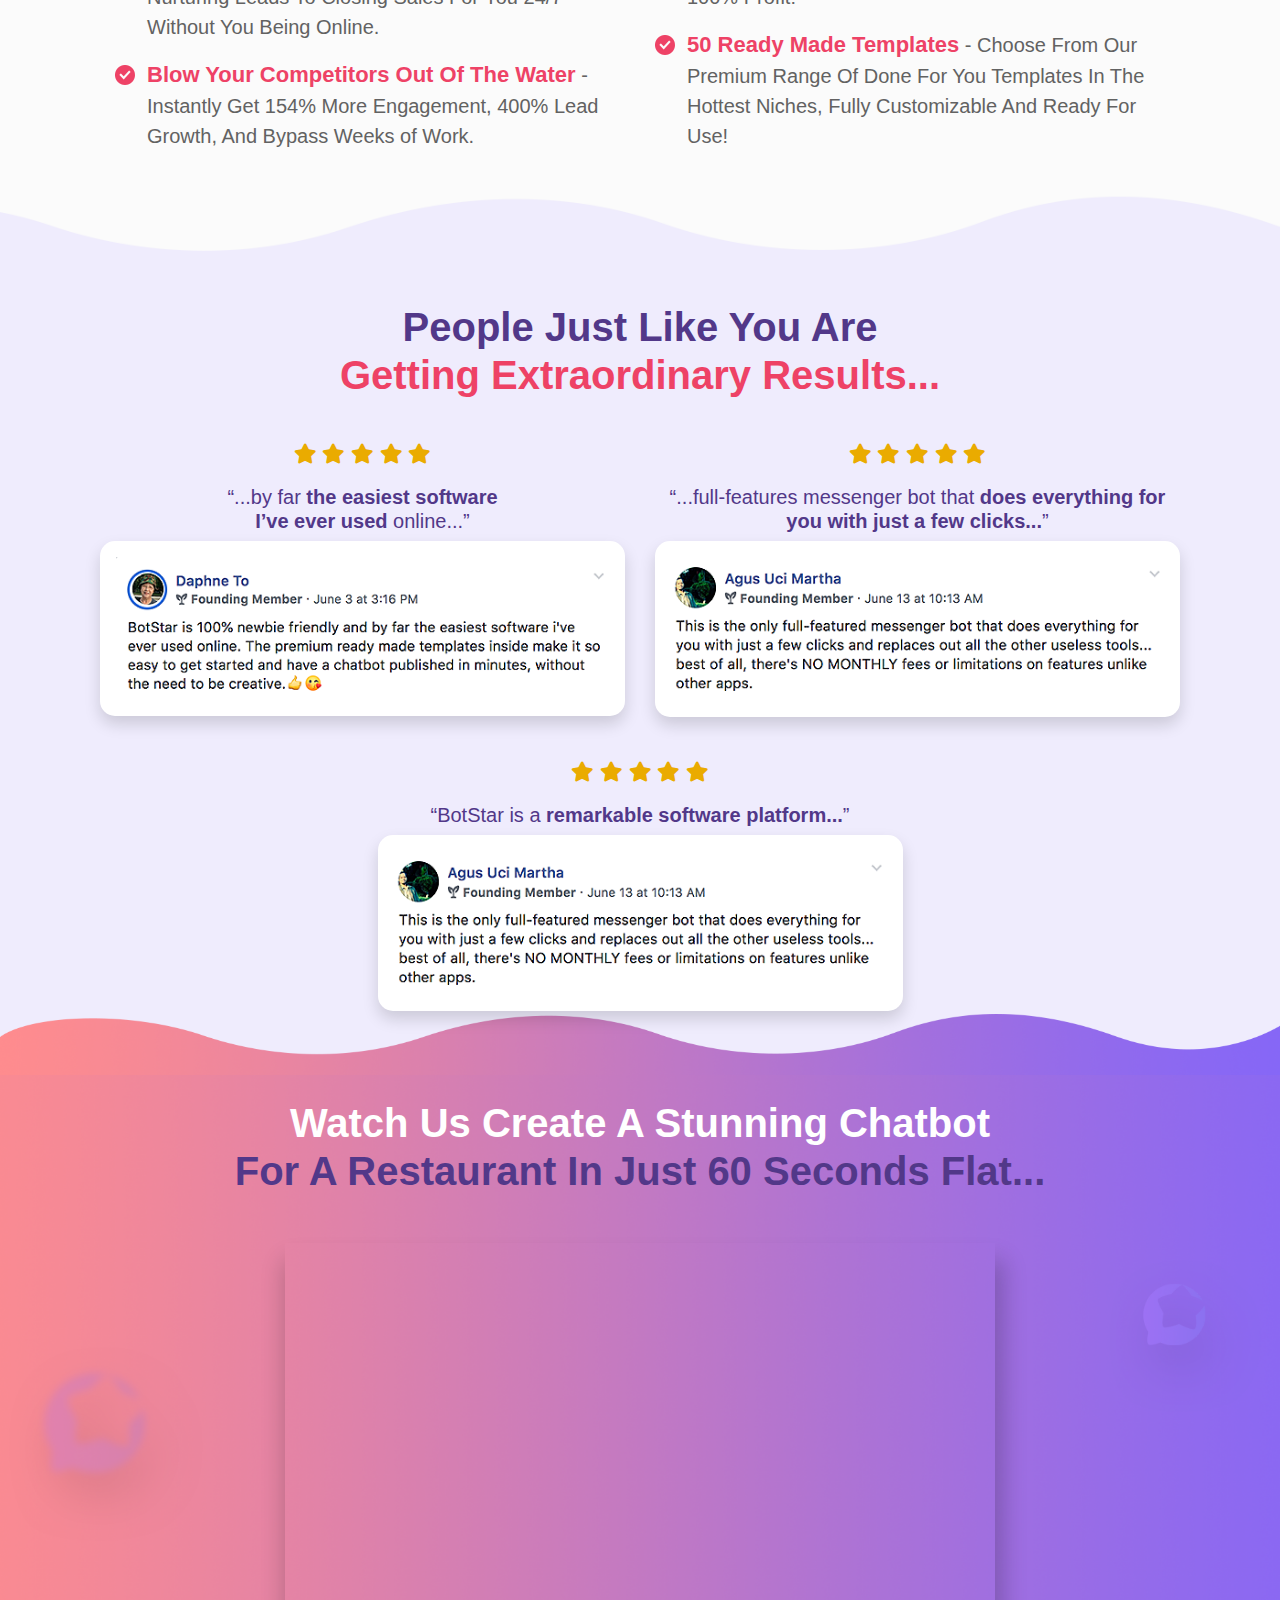
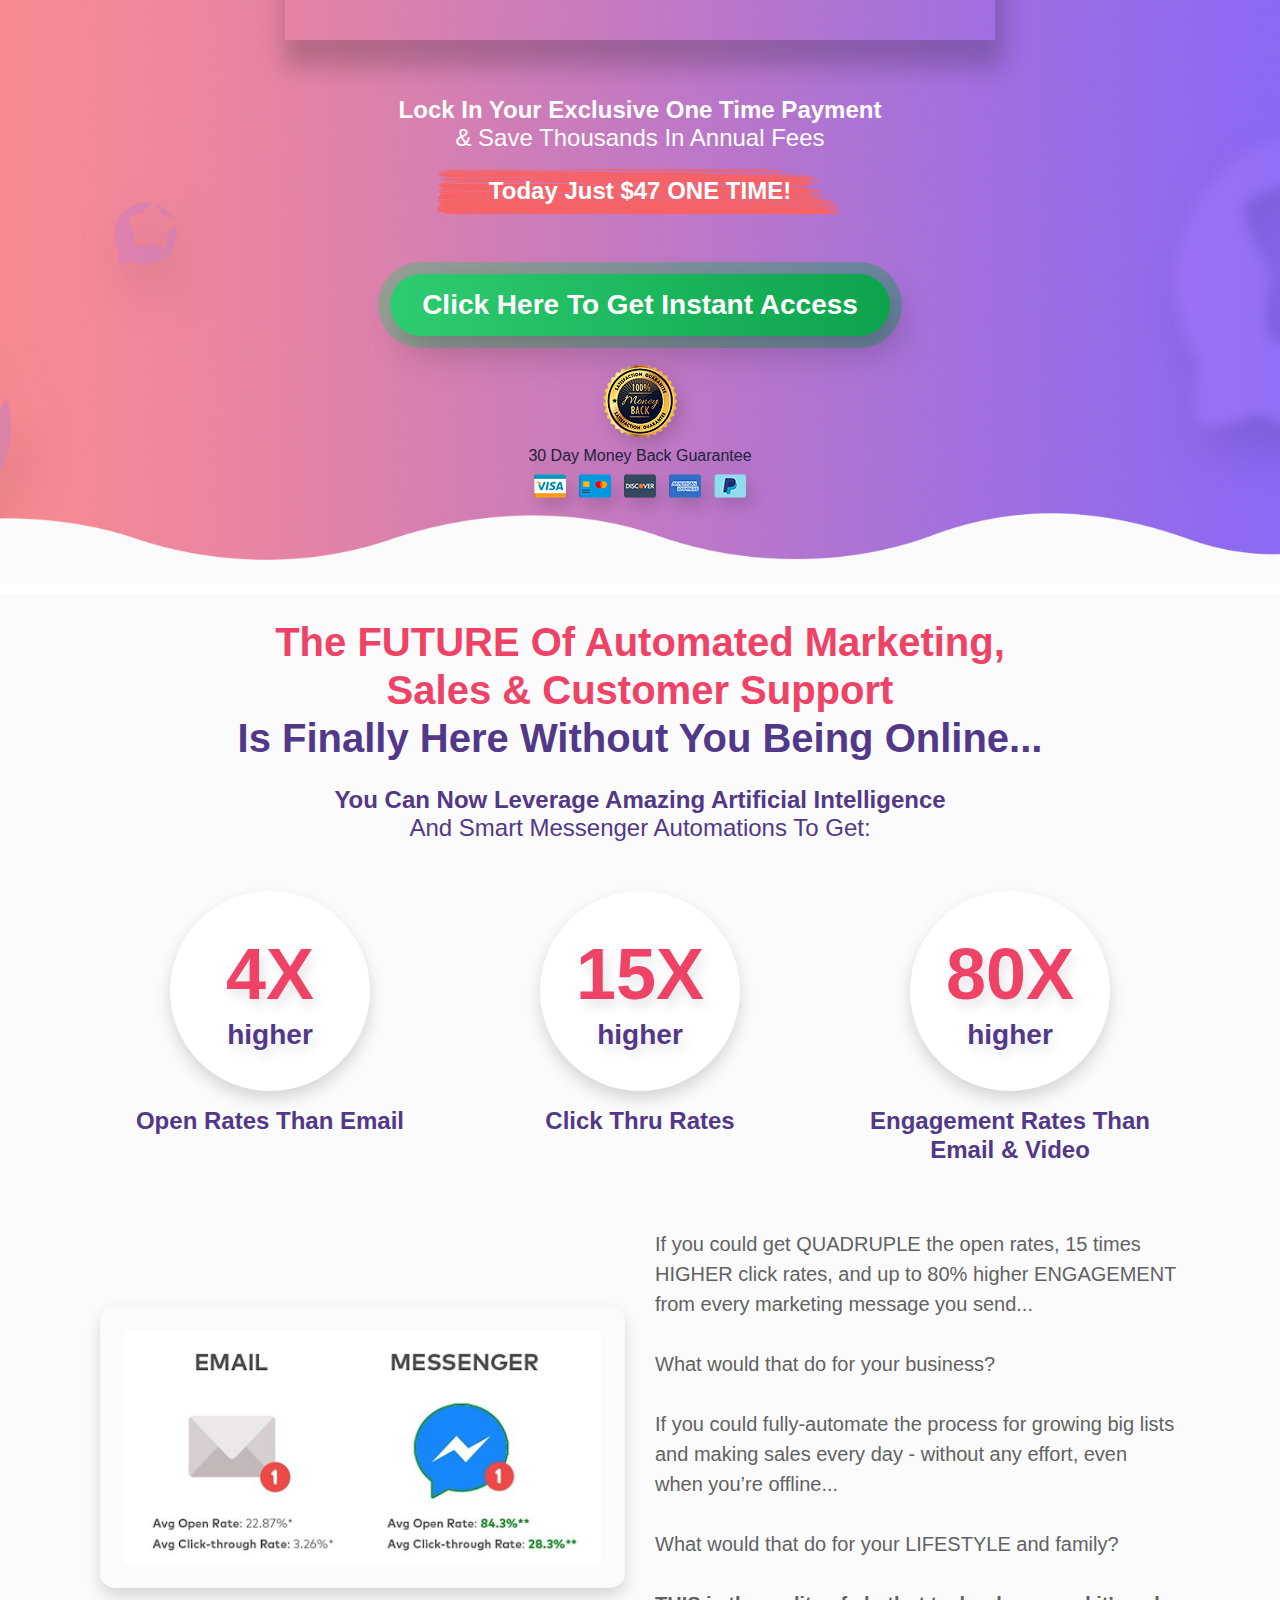
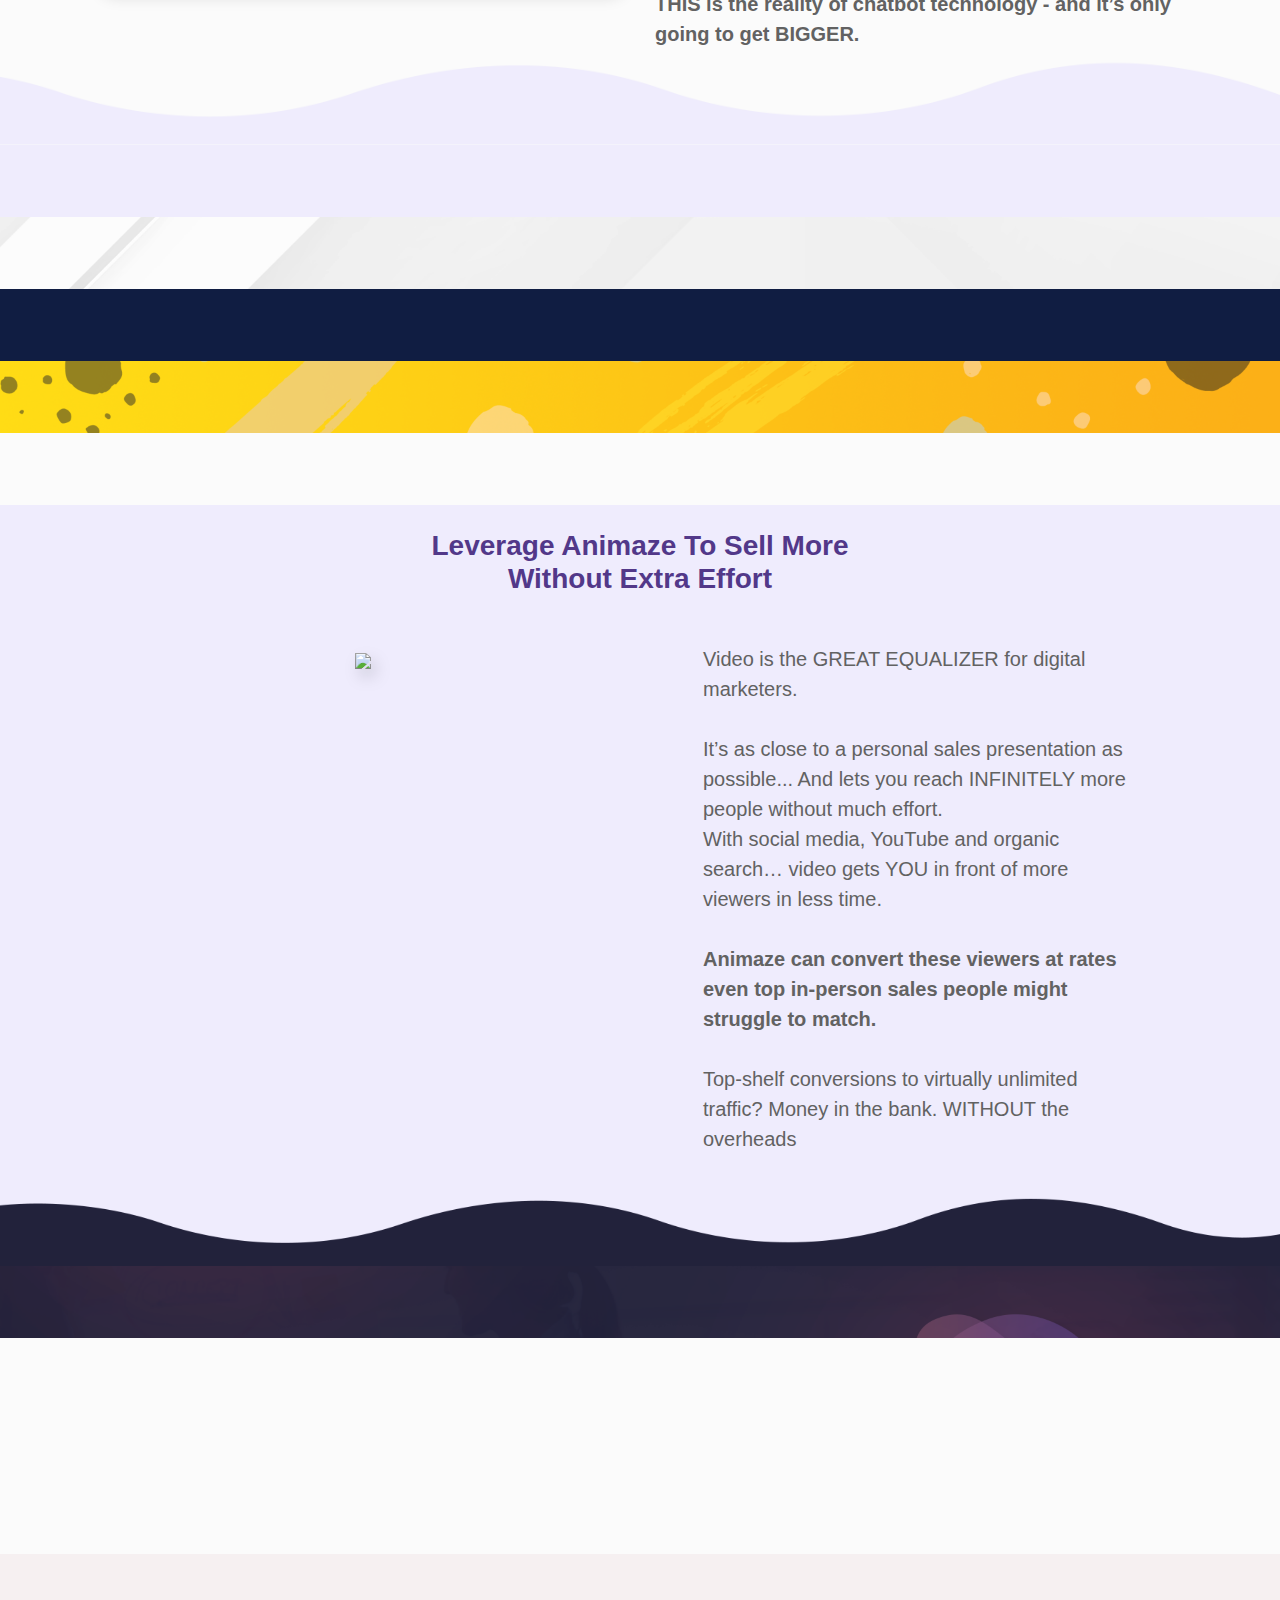
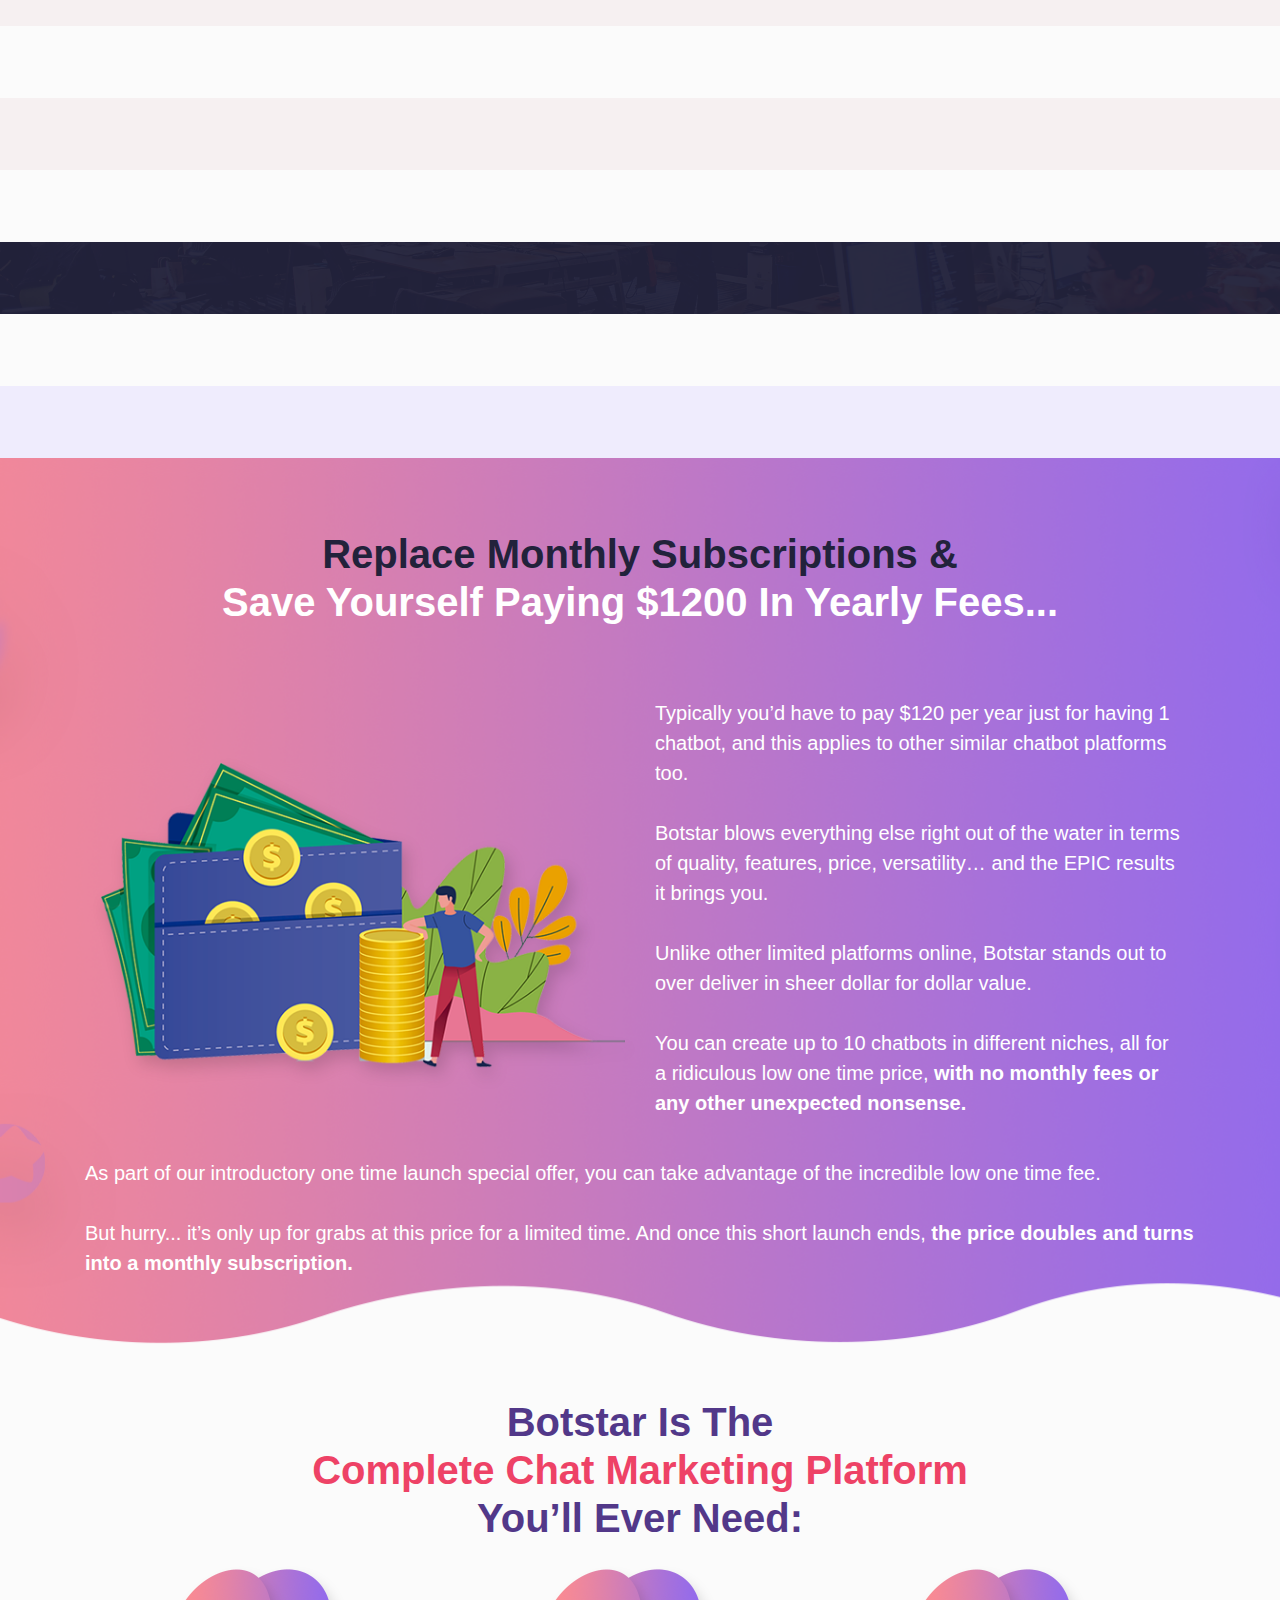
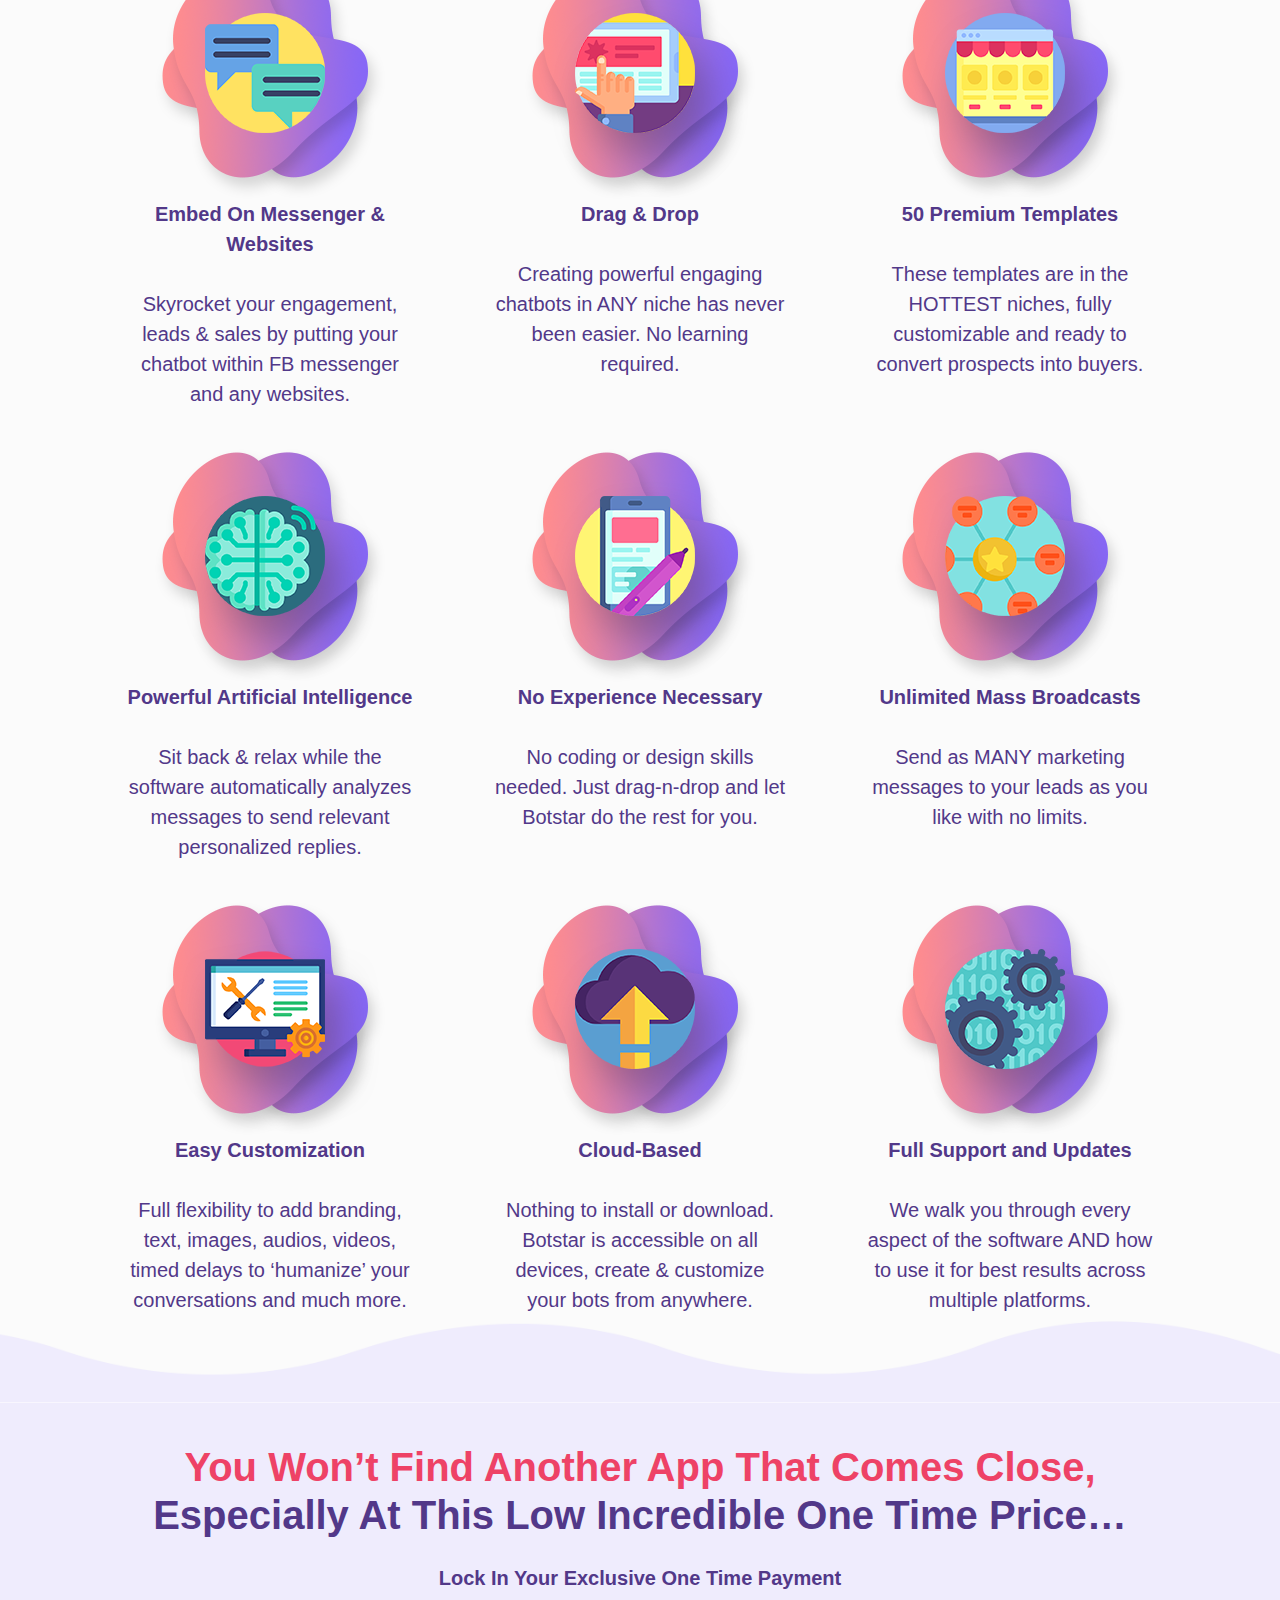
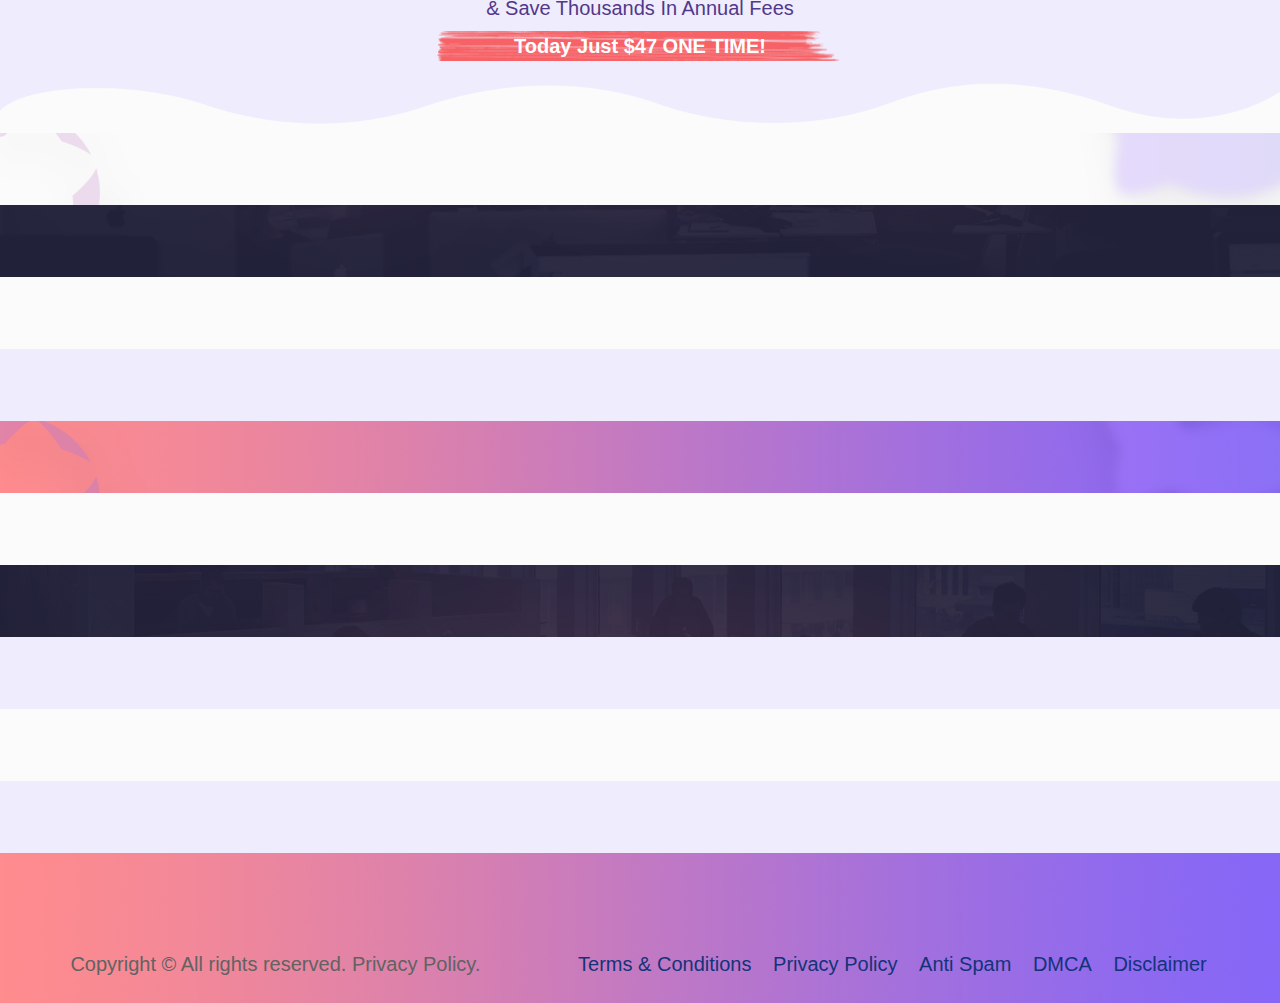
==== commit 40be15c6: "complete section15" ====
--- a/index.html
+++ b/index.html
@@ -1,283 +1,471 @@
 <!DOCTYPE html>
 <html lang="en">
-  <head>
-    <meta charset="UTF-8" />
-    <meta name="viewport" content="width=device-width, initial-scale=1.0" />
-    <meta http-equiv="X-UA-Compatible" content="ie=edge" />
-    <link
-      rel="icon"
-      href="./img/logo-large.png"
-      type="image/png"
-      sizes="16x16"
-    />
-    <meta name="theme-color" content="#101d42" />
-    <title>BotStar</title>
-    <link
-      rel="stylesheet"
-      href="https://use.fontawesome.com/releases/v5.7.2/css/all.css"
-    />
-    <link rel="stylesheet" href="./css/bootstrap.min.css" />
-    <link rel="stylesheet" href="./css/style.css" />
-  </head>
-  <body>
-    <!-- Section 1 -->
-
-    <div class="section1">
-      <div class="container pt-4 pb-5 white">
-        <h2 class="bg-purple-paint d-inline-block b-6 px-4 py-1">
-          Revolutionary ARTIFICIAL INTELLIGENCE
-        </h2>
-        <h1 class="bg-red-paint-lg d-inline-block px-4 py-1">
-          Software Creates "Profit Pulling" Chatbots
-        </h1>
-
-        <h2 class="b-6 mt-4">
-          In Just 60 Seconds Flat and Pulls In 918 Targeted Buyers
-        </h2>
-        <h2 class="b-3 mb-5">In Less Than 24 Hours With ZERO Effort...</h2>
-        <h4 class="blue-strip b-3 col-lg-10">
-          Leverage New A.I. Technology That Automates Sales, Marketing &
-          Customer Support 24/7...
-          <strong class="b-6">No Tech Skills Or Experience Required!</strong>
-        </h4>
-
-        <div class="video my-4">
-          <div class="col-lg-8 mx-auto py-4">
-            <iframe
-              src="https://www.youtube.com/embed/jG7dSXcfVqE"
-              frameborder="0"
-              allow="accelerometer; autoplay; encrypted-media; gyroscope; picture-in-picture"
-              allowfullscreen
-            ></iframe>
-          </div>
-        </div>
-        <div class="button-container mt-5">
-          <div class="button-border-box mb-2">
-            <a
-              href=""
-              class="b-7 rounded-pill h3 d-inline-block m-0 align-middle"
-              >Click Here To Get Instant Access</a
-            >
-          </div>
-          <img
-            src="./img/button-seal.png"
-            alt=""
-            class="img-fluid my-2 d-block mx-auto png-shadow"
-          />
-          <h6 class="my-2 h-shadow">30 Day Money Back Guarantee</h6>
-          <img
-            src="./img/cards.png"
-            alt=""
-            class="img-fluid my-2 d-block mx-auto png-shadow"
-          />
-        </div>
-      </div>
-    </div>
-
-    <!-- Section 2 -->
-
-    <div class="section2">
-      <div class="container pt-4 pb-5">
-        <h1 class="purple">
-          CONNECT &nbsp;>&nbsp; ENGAGE &nbsp;>&nbsp; AUTOMATE
-          <span class="pink">&nbsp;>&nbsp; PROFIT</span>
-        </h1>
-        <div class="row features-list col-lg-11 text-left">
-          <ul class="col-6 mx-auto">
-            <li>
-              <span class="pink f-22 b-6"
-                >Automated Multi-Purpose Platform</span
-              >
-              - Create Profitable Chatbots In Any Niche For Your Facebook Pages
-              And Websites In Just 60 Seconds Flat.
-            </li>
-            <li>
-              <span class="pink f-22 b-6"
-                >World’s EASIEST Chatbot Platform</span
-              >
-              - Makes It Drag-n-Drop Simple. No Coding Or Design Skills
-              Required!
-            </li>
-            <li>
-              <span class="pink f-22 b-6">Complete All-In-One Automation</span>
-              - All The Way From Answering Questions, Engaging Prospects,
-              Nurturing Leads To Closing Sales For You 24/7 Without You Being
-              Online.
-            </li>
-            <li>
-              <span class="pink f-22 b-6"
-                >Blow Your Competitors Out Of The Water</span
-              >
-              - Instantly Get 154% More Engagement, 400% Lead Growth, And Bypass
-              Weeks of Work.
-            </li>
-          </ul>
-          <ul class="col-6 mx-auto">
-            <li>
-              <span class="pink f-22 b-6">Mass Broadcasts</span>
-              - Build Unlimited Leads And Send Marketing Messages. Get Up To 80%
-              Open Rates And Skyrocket Your Sales.
-            </li>
-            <li>
-              <span class="pink f-22 b-6">60 Second Chatbots</span>
-              - Easily Build Massive Lists, Nurture Leads & Generate Sales
-              Without Spending A Dime!
-            </li>
-            <li>
-              <span class="pink f-22 b-6">SPECIAL Launch Bonus</span>
-              - Included Commercial License Lets You Sell Chatbots To ANY
-              Clients For 100% Profit!
-            </li>
-            <li>
-              <span class="pink f-22 b-6">50 Ready Made Templates</span>
-              - Choose From Our Premium Range Of Done For You Templates In The
-              Hottest Niches, Fully Customizable And Ready For Use!
-            </li>
-          </ul>
-        </div>
-      </div>
-    </div>
-
-    <!-- Section 3 -->
-
-    <div class="section3">
-      <div class="container pt-4 pb-5"></div>
-    </div>
-
-    <!-- Section 4 -->
-
-    <div class="section4">
-      <div class="container pt-4 pb-5"></div>
-    </div>
-
-    <!-- Section 5 -->
-
-    <div class="section5">
-      <div class="container pt-4 pb-5"></div>
-    </div>
-
-    <!-- Section 6 -->
-
-    <div class="section6">
-      <div class="container pt-4 pb-5"></div>
-    </div>
-
-    <!-- Section 7 -->
-
-    <div class="section7">
-      <div class="container pt-4 pb-5"></div>
-    </div>
-
-    <!-- Section 8 -->
-
-    <div class="section8">
-      <div class="container pt-4 pb-5"></div>
-    </div>
-
-    <!-- Section 9 -->
-
-    <div class="section9">
-      <div class="container pt-4 pb-5"></div>
-    </div>
-
-    <!-- Section 10 -->
-
-    <div class="section10">
-      <div class="container pt-4 pb-5"></div>
-    </div>
-
-    <!-- Section 11 -->
-
-    <div class="section11">
-      <div class="container pt-4 pb-5">
-        <h3 class="purple b-6 m-0">Leverage Animaze To Sell More</h3>
-        <h3 class="purple b-6 m-0">Without Extra Effort</h3>
-        <div class="row my-5">
-          <div class="col-lg-6 col-sm-12 pb-4 pb-lg-0">
-            <img class="img-fluid png-shadow" src="./img/leverage.png" />
-          </div>
-          <div class="col-lg-6 col-sm-12 pb-4 pb-lg-0">
-            <p class="text-left px-lg-5">
-              Video is the GREAT EQUALIZER for digital marketers.<br /><br />
-              It’s as close to a personal sales presentation as possible... And
-              lets you reach INFINITELY more people without much effort.<br />
-              With social media, YouTube and organic search… video gets YOU in
-              front of more viewers in less time.<br /><br /><b>
-                Animaze can convert these viewers at rates even top in-person
-                sales people might struggle to match.</b
-              ><br /><br />Top-shelf conversions to virtually unlimited traffic?
-              Money in the bank. WITHOUT the overheads
-            </p>
-          </div>
-        </div>
-      </div>
-    </div>
-
-    <!-- Section 12 -->
-
-    <div class="section12">
-      <div class="container pt-4 pb-5"></div>
-    </div>
-
-    <!-- Section 13 -->
-
-    <div class="section13">
-      <div class="container pt-4 pb-5"></div>
-    </div>
-
-    <!-- Section 14 -->
-
-    <div class="section14">
-      <div class="container pt-4 pb-5"></div>
-    </div>
-
-    <!-- Section 15 -->
-
-    <div class="section15">
-      <div class="container pt-4 pb-5"></div>
-    </div>
-
-    <!-- Section 16 -->
-
-    <div class="section16">
-      <div class="container pt-4 pb-5"></div>
-    </div>
-
-    <!-- Section 17 -->
-
-    <div class="section17">
-      <div class="container pt-4 pb-5"></div>
-    </div>
-
-    <!-- Section 18 -->
-
-    <div class="section18">
-      <div class="container pt-4 pb-5"></div>
-    </div>
-
-    <!-- Section 19 -->
-
-    <div class="section19">
-      <div class="container pt-4 pb-5"></div>
-    </div>
-
-    <!-- Section 20 -->
-
-    <div class="section20">
-      <div class="container pt-4 pb-5"></div>
-    </div>
-
-    <!-- Section 21 -->
-
-    <div class="section21">
-      <div class="container pt-4 pb-5"></div>
-    </div>
-
-    <!-- Section 22 -->
-
-    <div class="section22">
-      <div class="container pt-4 pb-5"></div>
-    </div>
+   <head>
+      <meta charset="UTF-8" />
+      <meta name="viewport" content="width=device-width, initial-scale=1.0" />
+      <meta http-equiv="X-UA-Compatible" content="ie=edge" />
+      <link
+         rel="icon"
+         href="./img/logo-large.png"
+         type="image/png"
+         sizes="16x16"
+      />
+      <meta name="theme-color" content="#101d42" />
+      <title>BotStar</title>
+      <link
+         rel="stylesheet"
+         href="https://use.fontawesome.com/releases/v5.7.2/css/all.css"
+      />
+      <link rel="stylesheet" href="./css/bootstrap.min.css" />
+      <link rel="stylesheet" href="./css/style.css" />
+   </head>
+   <body>
+      <!-- Section 1 -->
+
+      <div class="section1">
+         <div class="container pt-4 pb-5 white">
+            <h2 class="bg-purple-paint d-inline-block b-6 px-4 py-1">
+               Revolutionary ARTIFICIAL INTELLIGENCE
+            </h2>
+            <h1 class="bg-red-paint-lg d-inline-block px-4 py-1">
+               Software Creates "Profit Pulling" Chatbots
+            </h1>
+
+            <h2 class="b-6 mt-4">
+               In Just 60 Seconds Flat and Pulls In 918 Targeted Buyers
+            </h2>
+            <h2 class="b-3 mb-5">In Less Than 24 Hours With ZERO Effort...</h2>
+            <h4 class="blue-strip b-3 col-lg-10">
+               Leverage New A.I. Technology That Automates Sales, Marketing &
+               Customer Support 24/7...
+               <strong class="b-6"
+                  >No Tech Skills Or Experience Required!</strong
+               >
+            </h4>
+
+            <div class="video my-4">
+               <div class="col-lg-8 mx-auto py-4">
+                  <iframe
+                     src="https://www.youtube.com/embed/jG7dSXcfVqE"
+                     frameborder="0"
+                     allow="accelerometer; autoplay; encrypted-media; gyroscope; picture-in-picture"
+                     allowfullscreen
+                  ></iframe>
+               </div>
+            </div>
+
+            <div class="button-container mt-5">
+               <div class="button-border-box mb-2">
+                  <a
+                     href=""
+                     class="b-7 rounded-pill h3 d-inline-block m-0 align-middle"
+                     >Click Here To Get Instant Access</a
+                  >
+               </div>
+               <img
+                  src="./img/button-seal.png"
+                  alt=""
+                  class="img-fluid my-2 d-block mx-auto png-shadow"
+               />
+               <h6 class="my-2 h-shadow">30 Day Money Back Guarantee</h6>
+               <img
+                  src="./img/cards.png"
+                  alt=""
+                  class="img-fluid my-2 d-block mx-auto png-shadow"
+               />
+            </div>
+         </div>
+      </div>
+
+      <!-- Section 2 -->
+
+      <div class="section2">
+         <div class="container pt-4 pb-5">
+            <h1 class="purple">
+               CONNECT &nbsp;>&nbsp; ENGAGE &nbsp;>&nbsp; AUTOMATE
+               <span class="pink">&nbsp;>&nbsp; PROFIT</span>
+            </h1>
+            <div class="row features-list col-lg-12 mx-auto my-5 text-left">
+               <ul class="col-lg-6 mx-auto">
+                  <li>
+                     <span class="pink f-22 b-6"
+                        >Automated Multi-Purpose Platform</span
+                     >
+                     - Create Profitable Chatbots In Any Niche For Your Facebook
+                     Pages And Websites In Just 60 Seconds Flat.
+                  </li>
+                  <li>
+                     <span class="pink f-22 b-6"
+                        >World’s EASIEST Chatbot Platform</span
+                     >
+                     - Makes It Drag-n-Drop Simple. No Coding Or Design Skills
+                     Required!
+                  </li>
+                  <li>
+                     <span class="pink f-22 b-6"
+                        >Complete All-In-One Automation</span
+                     >
+                     - All The Way From Answering Questions, Engaging Prospects,
+                     Nurturing Leads To Closing Sales For You 24/7 Without You
+                     Being Online.
+                  </li>
+                  <li>
+                     <span class="pink f-22 b-6"
+                        >Blow Your Competitors Out Of The Water</span
+                     >
+                     - Instantly Get 154% More Engagement, 400% Lead Growth, And
+                     Bypass Weeks of Work.
+                  </li>
+               </ul>
+               <ul class="col-lg-6 mx-auto">
+                  <li>
+                     <span class="pink f-22 b-6">Mass Broadcasts</span>
+                     - Build Unlimited Leads And Send Marketing Messages. Get Up
+                     To 80% Open Rates And Skyrocket Your Sales.
+                  </li>
+                  <li>
+                     <span class="pink f-22 b-6">60 Second Chatbots</span>
+                     - Easily Build Massive Lists, Nurture Leads & Generate
+                     Sales Without Spending A Dime!
+                  </li>
+                  <li>
+                     <span class="pink f-22 b-6">SPECIAL Launch Bonus</span>
+                     - Included Commercial License Lets You Sell Chatbots To ANY
+                     Clients For 100% Profit!
+                  </li>
+                  <li>
+                     <span class="pink f-22 b-6">50 Ready Made Templates</span>
+                     - Choose From Our Premium Range Of Done For You Templates
+                     In The Hottest Niches, Fully Customizable And Ready For
+                     Use!
+                  </li>
+               </ul>
+            </div>
+         </div>
+      </div>
+
+      <!-- Section 3 -->
+
+      <div class="section3">
+         <div class="container pt-4 pb-5">
+            <h1 class="purple b-7">People Just Like You Are</h1>
+            <h1 class="pink b-7">Getting Extraordinary Results...</h1>
+            <div class="row my-4">
+               <div class="col-lg-6 my-3 ">
+                  <div class="stars mb-3">
+                     <i class="fas fa-star"></i>
+                     <i class="fas fa-star"></i>
+                     <i class="fas fa-star"></i>
+                     <i class="fas fa-star"></i>
+                     <i class="fas fa-star"></i>
+                  </div>
+                  <h5 class="purple">
+                     “...by far
+                     <strong
+                        >the easiest software <br />
+                        I’ve ever used</strong
+                     >
+                     online...”
+                  </h5>
+                  <div class="bg-white br-2 shadow p-3">
+                     <img src="./img/section3-1.png" alt="" class="img-fluid" />
+                  </div>
+               </div>
+               <div class="col-lg-6 my-3">
+                  <div class="stars mb-3">
+                     <i class="fas fa-star"></i>
+                     <i class="fas fa-star"></i>
+                     <i class="fas fa-star"></i>
+                     <i class="fas fa-star"></i>
+                     <i class="fas fa-star"></i>
+                  </div>
+                  <h5 class="purple">
+                     “...full-features messenger bot that
+                     <strong
+                        >does everything for you with just a few
+                        clicks...</strong
+                     >”
+                  </h5>
+                  <div class="bg-white br-2 shadow p-3">
+                     <img src="./img/section3-2.png" alt="" class="img-fluid" />
+                  </div>
+               </div>
+            </div>
+            <div class="col-lg-6 mx-auto my-3">
+               <div class="stars mb-3">
+                  <i class="fas fa-star"></i>
+                  <i class="fas fa-star"></i>
+                  <i class="fas fa-star"></i>
+                  <i class="fas fa-star"></i>
+                  <i class="fas fa-star"></i>
+               </div>
+               <h5 class="purple">
+                  “BotStar is a
+
+                  <strong>remarkable software platform...</strong>”
+               </h5>
+               <div class="bg-white br-2 shadow p-3">
+                  <img src="./img/section3-2.png" alt="" class="img-fluid" />
+               </div>
+            </div>
+         </div>
+      </div>
+
+      <!-- Section 4 -->
+
+      <div class="section4">
+         <div class="container pt-4 pb-5">
+            <h1 class="white b-7">Watch Us Create A Stunning Chatbot</h1>
+            <h1 class="purple b-7">
+               For A Restaurant In Just 60 Seconds Flat...
+            </h1>
+
+            <div class="video my-4">
+               <div class="col-lg-8 mx-auto py-4">
+                  <iframe
+                     src="https://www.youtube.com/embed/jG7dSXcfVqE"
+                     frameborder="0"
+                     allow="accelerometer; autoplay; encrypted-media; gyroscope; picture-in-picture"
+                     allowfullscreen
+                  ></iframe>
+               </div>
+            </div>
+
+            <h4 class="white m-0 b-7">
+               Lock In Your Exclusive One Time Payment
+            </h4>
+            <h4 class="white m-0 b-3">& Save Thousands In Annual Fees</h4>
+            <h4 class="bg-red-paint white b-7 py-2 mt-3">
+               Today Just $47 ONE TIME!
+            </h4>
+            <div class="button-container my-5">
+               <div class="button-border-box mb-2">
+                  <a
+                     href=""
+                     class="b-7 rounded-pill h3 d-inline-block m-0 align-middle"
+                     >Click Here To Get Instant Access</a
+                  >
+               </div>
+               <img
+                  src="./img/button-seal.png"
+                  alt=""
+                  class="img-fluid my-2 d-block mx-auto png-shadow"
+               />
+               <h6 class="my-2 h-shadow">30 Day Money Back Guarantee</h6>
+               <img
+                  src="./img/cards.png"
+                  alt=""
+                  class="img-fluid my-2 d-block mx-auto png-shadow"
+               />
+            </div>
+         </div>
+      </div>
+
+      <!-- Section 5 -->
+
+      <div class="section5">
+         <div class="container pt-4 pb-5">
+            <h1 class="b-7 pink col-lg-9 mx-auto">
+               The FUTURE Of Automated Marketing, Sales & Customer Support
+            </h1>
+            <h1 class="b-7 purple">
+               Is Finally Here Without You Being Online...
+            </h1>
+
+            <h4 class="purple b-7 mt-4 mb-0">
+               You Can Now Leverage Amazing Artificial Intelligence
+            </h4>
+            <h4 class="purple b-3 mb-4">
+               And Smart Messenger Automations To Get:
+            </h4>
+
+            <div class="row py-4">
+               <div class="col-lg-4">
+                  <div class="bg-white rounded-circle shadow p-4">
+                     <h1 class="pink b-7 h-shadow">4X</h1>
+                     <h3 class="purple b-6 m-0 h-shadow">higher</h3>
+                  </div>
+                  <h4 class="purple b-7 mt-3">Open Rates Than Email</h4>
+               </div>
+               <div class="col-lg-4">
+                  <div class="bg-white rounded-circle shadow p-4">
+                     <h1 class="pink b-7 h-shadow">15X</h1>
+                     <h3 class="purple b-6 m-0 h-shadow">higher</h3>
+                  </div>
+                  <h4 class="purple b-7 mt-3">Click Thru Rates</h4>
+               </div>
+               <div class="col-lg-4">
+                  <div class="bg-white rounded-circle shadow p-4">
+                     <h1 class="pink b-7 h-shadow">80X</h1>
+                     <h3 class="purple b-6 m-0 h-shadow">higher</h3>
+                  </div>
+                  <h4 class="purple b-7 mt-3">
+                     Engagement Rates Than Email & Video
+                  </h4>
+               </div>
+            </div>
+
+            <div class="row my-4">
+               <div class="col-lg-6 my-2 d-flex align-items-center">
+                  <div class="br-2 shadow p-4">
+                     <img src="./img/section5-1.png" alt="" class="img-fluid" />
+                  </div>
+               </div>
+               <div class="col-lg-6 my-2">
+                  <p class="text-left">
+                     If you could get QUADRUPLE the open rates, 15 times HIGHER
+                     click rates, and up to 80% higher ENGAGEMENT from every
+                     marketing message you send...
+                     <br />
+                     <br />
+
+                     What would that do for your business?
+                     <br />
+                     <br />
+
+                     If you could fully-automate the process for growing big
+                     lists and making sales every day - without any effort, even
+                     when you’re offline...
+                     <br />
+                     <br />
+
+                     What would that do for your LIFESTYLE and family?
+                     <br />
+                     <br />
+
+                     <b
+                        >THIS is the reality of chatbot technology - and it’s
+                        only going to get BIGGER.</b
+                     >
+                  </p>
+               </div>
+            </div>
+         </div>
+      </div>
+
+      <!-- Section 6 -->
+
+      <div class="section6">
+         <div class="container pt-4 pb-5"></div>
+      </div>
+
+      <!-- Section 7 -->
+
+      <div class="section7">
+         <div class="container pt-4 pb-5"></div>
+      </div>
+
+      <!-- Section 8 -->
+
+      <div class="section8">
+         <div class="container pt-4 pb-5"></div>
+      </div>
+
+      <!-- Section 9 -->
+
+      <div class="section9">
+         <div class="container pt-4 pb-5"></div>
+      </div>
+
+      <!-- Section 10 -->
+
+      <div class="section10">
+         <div class="container pt-4 pb-5"></div>
+      </div>
+
+      <!-- Section 11 -->
+
+      <div class="section11">
+         <div class="container pt-4 pb-5">
+            <h3 class="purple b-6 m-0">Leverage Animaze To Sell More</h3>
+            <h3 class="purple b-6 m-0">Without Extra Effort</h3>
+            <div class="row my-5">
+               <div class="col-lg-6 col-sm-12 pb-4 pb-lg-0">
+                  <img class="img-fluid png-shadow" src="./img/leverage.png" />
+               </div>
+               <div class="col-lg-6 col-sm-12 pb-4 pb-lg-0">
+                  <p class="text-left px-lg-5">
+                     Video is the GREAT EQUALIZER for digital marketers.<br /><br />
+                     It’s as close to a personal sales presentation as
+                     possible... And lets you reach INFINITELY more people
+                     without much effort.<br />
+                     With social media, YouTube and organic search… video gets
+                     YOU in front of more viewers in less time.<br /><br /><b>
+                        Animaze can convert these viewers at rates even top
+                        in-person sales people might struggle to match.</b
+                     ><br /><br />Top-shelf conversions to virtually unlimited
+                     traffic? Money in the bank. WITHOUT the overheads
+                  </p>
+               </div>
+            </div>
+         </div>
+      </div>
+
+      <!-- Section 12 -->
+
+      <div class="section12">
+         <div class="container pt-4 pb-5"></div>
+      </div>
+
+      <!-- Section 13 -->
+
+      <div class="section13">
+         <div class="container pt-4 pb-5"></div>
+      </div>
+
+      <!-- Section 14 -->
+
+      <div class="section14">
+         <div class="container pt-4 pb-5"></div>
+      </div>
+
+      <!-- Section 15 -->
+
+      <div class="section15">
+         <div class="container pt-4 pb-5"></div>
+      </div>
+
+      <!-- Section 16 -->
+
+      <div class="section16">
+         <div class="container pt-4 pb-5"></div>
+      </div>
+
+      <!-- Section 17 -->
+
+      <div class="section17">
+         <div class="container pt-4 pb-5"></div>
+      </div>
+
+      <!-- Section 18 -->
+
+      <div class="section18">
+         <div class="container pt-4 pb-5"></div>
+      </div>
+
+      <!-- Section 19 -->
+
+      <div class="section19">
+         <div class="container pt-4 pb-5"></div>
+      </div>
+
+      <!-- Section 20 -->
+
+      <div class="section20">
+         <div class="container pt-4 pb-5"></div>
+      </div>
+
+      <!-- Section 21 -->
+
+      <div class="section21">
+         <div class="container pt-4 pb-5"></div>
+      </div>
+
+      <!-- Section 22 -->
+
+      <div class="section22">
+         <div class="container pt-4 pb-5"></div>
+      </div>
 
       <!-- Section 23 -->
 
@@ -513,91 +701,90 @@
             <p class="bg-red-paint white b-6 mb-4">Today Just $47 ONE TIME!</p>
          </div>
       </div>
-    
-
-    <!-- Section 26 -->
-
-    <div class="section26">
-      <div class="container pt-4 pb-5"></div>
-    </div>
-
-    <!-- Section 27 -->
-
-    <div class="section27">
-      <div class="container pt-4 pb-5"></div>
-    </div>
-
-    <!-- Section 28 -->
-
-    <div class="section28">
-      <div class="container pt-4 pb-5"></div>
-    </div>
-
-    <!-- Section 29 -->
-
-    <div class="section29">
-      <div class="container pt-4 pb-5"></div>
-    </div>
-
-    <!-- Section 30 -->
-
-    <div class="section30">
-      <div class="container pt-4 pb-5"></div>
-    </div>
-
-    <!-- Section 31 -->
-
-    <div class="section31">
-      <div class="container pt-4 pb-5"></div>
-    </div>
-
-    <!-- Section 32 -->
-
-    <div class="section32">
-      <div class="container pt-4 pb-5"></div>
-    </div>
-
-    <!-- Section 33 -->
-
-    <div class="section33">
-      <div class="container pt-4 pb-5"></div>
-    </div>
-
-    <!-- Section 34 -->
-
-    <div class="section34">
-      <div class="container pt-4 pb-5"></div>
-    </div>
-
-    <!-- Section 35 -->
-
-    <div class="section35">
-      <div class="container pt-4 pb-5"></div>
-    </div>
-
-    <!-- Section 36 -->
-
-    <div class="section36">
-      <div class="container pt-4 pb-5"></div>
-    </div>
-
-    <!-- Footer -->
-
-    <div class="footer">
-      <div class="container-fluid py-3 py-lg-4">
-        <div class="row">
-          <div class="col-12 col-lg-5">
-            Copyright © All rights reserved. Privacy Policy.
-          </div>
-          <div class="col-12 col-lg-7 l-green">
-            <a href="#" class="mr-3 d-inline-block">Terms & Conditions</a>
-            <a href="#" class="mr-3 d-inline-block">Privacy Policy</a>
-            <a href="#" class="mr-3 d-inline-block">Anti Spam</a>
-            <a href="#" class="mr-3 d-inline-block">DMCA</a>
-            <a href="#" class="mr-3 d-inline-block">Disclaimer</a>
-          </div>
-        </div>
-      </div>
-    </div>
-  </body>
+
+      <!-- Section 26 -->
+
+      <div class="section26">
+         <div class="container pt-4 pb-5"></div>
+      </div>
+
+      <!-- Section 27 -->
+
+      <div class="section27">
+         <div class="container pt-4 pb-5"></div>
+      </div>
+
+      <!-- Section 28 -->
+
+      <div class="section28">
+         <div class="container pt-4 pb-5"></div>
+      </div>
+
+      <!-- Section 29 -->
+
+      <div class="section29">
+         <div class="container pt-4 pb-5"></div>
+      </div>
+
+      <!-- Section 30 -->
+
+      <div class="section30">
+         <div class="container pt-4 pb-5"></div>
+      </div>
+
+      <!-- Section 31 -->
+
+      <div class="section31">
+         <div class="container pt-4 pb-5"></div>
+      </div>
+
+      <!-- Section 32 -->
+
+      <div class="section32">
+         <div class="container pt-4 pb-5"></div>
+      </div>
+
+      <!-- Section 33 -->
+
+      <div class="section33">
+         <div class="container pt-4 pb-5"></div>
+      </div>
+
+      <!-- Section 34 -->
+
+      <div class="section34">
+         <div class="container pt-4 pb-5"></div>
+      </div>
+
+      <!-- Section 35 -->
+
+      <div class="section35">
+         <div class="container pt-4 pb-5"></div>
+      </div>
+
+      <!-- Section 36 -->
+
+      <div class="section36">
+         <div class="container pt-4 pb-5"></div>
+      </div>
+
+      <!-- Footer -->
+
+      <div class="footer">
+         <div class="container-fluid py-3 py-lg-4">
+            <div class="row">
+               <div class="col-12 col-lg-5">
+                  Copyright © All rights reserved. Privacy Policy.
+               </div>
+               <div class="col-12 col-lg-7 l-green">
+                  <a href="#" class="mr-3 d-inline-block">Terms & Conditions</a>
+                  <a href="#" class="mr-3 d-inline-block">Privacy Policy</a>
+                  <a href="#" class="mr-3 d-inline-block">Anti Spam</a>
+                  <a href="#" class="mr-3 d-inline-block">DMCA</a>
+                  <a href="#" class="mr-3 d-inline-block">Disclaimer</a>
+               </div>
+            </div>
+         </div>
+      </div>
+   </body>
 </html>
--- a/css/style.css
+++ b/css/style.css
@@ -166,7 +166,7 @@
    filter: drop-shadow(5px 8px 8px rgba(0, 0, 0, 0.15));
 }
 .h-shadow {
-   text-shadow: 4px 7px 12px rgba(0, 0, 0, 0.15);
+   text-shadow: 4px 7px 12px rgba(0, 0, 0, 0.1);
 }
 .shadow-md {
    box-shadow: 0.5rem 0.75rem 1.4rem rgba(0, 0, 0, 0.2);
@@ -193,6 +193,10 @@
 }
 
 /* Common elements */
+
+.stars i {
+   color: #eaab00;
+}
 
 .white-strip {
    display: inline-block;
@@ -379,6 +383,20 @@
    background: url(./../img/section5.png) center / cover no-repeat;
 }
 
+.section5 .row .rounded-circle {
+   width: 200px;
+   height: 200px;
+   display: flex;
+   flex-direction: column;
+   justify-content: center;
+   align-items: center;
+   margin-left: auto;
+   margin-right: auto;
+}
+.section5 .row .rounded-circle h1 {
+   font-size: 4.5rem;
+}
+
 /* Section 6 ------------- */
 
 .section6 {
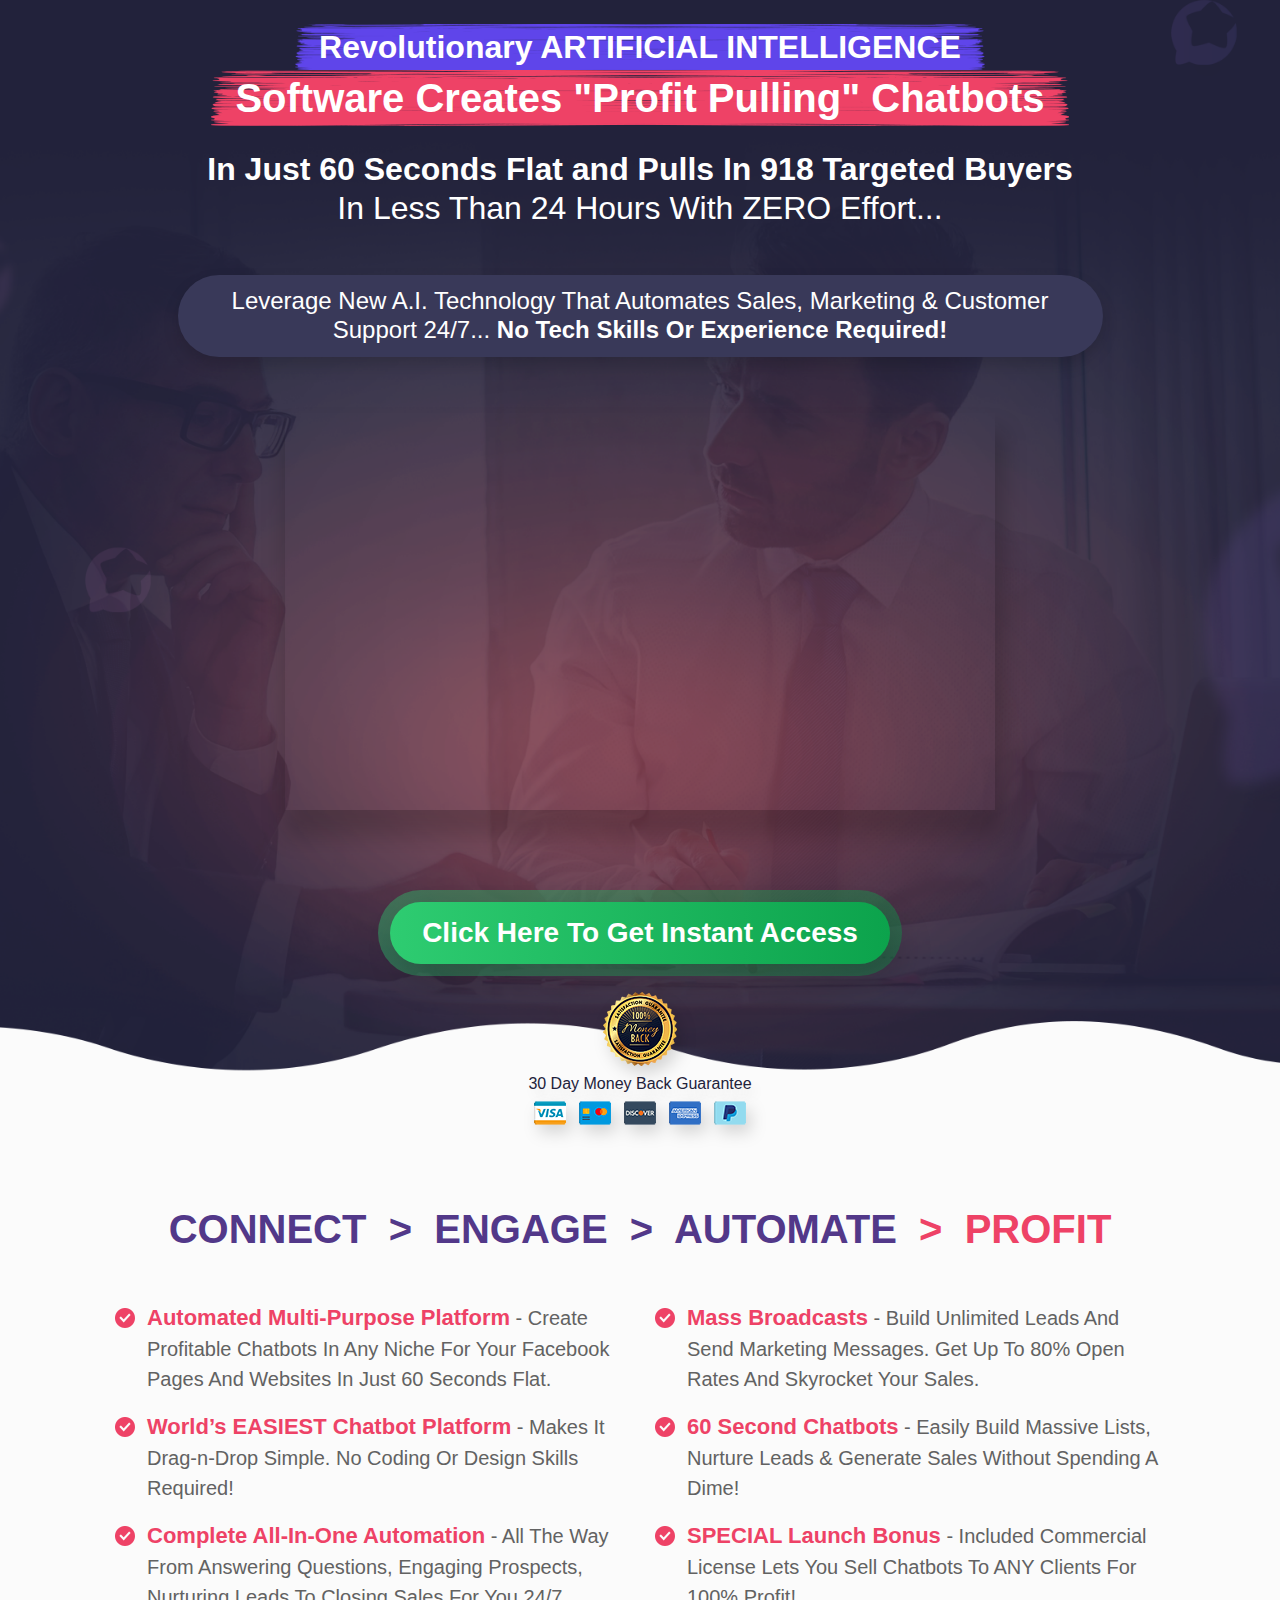
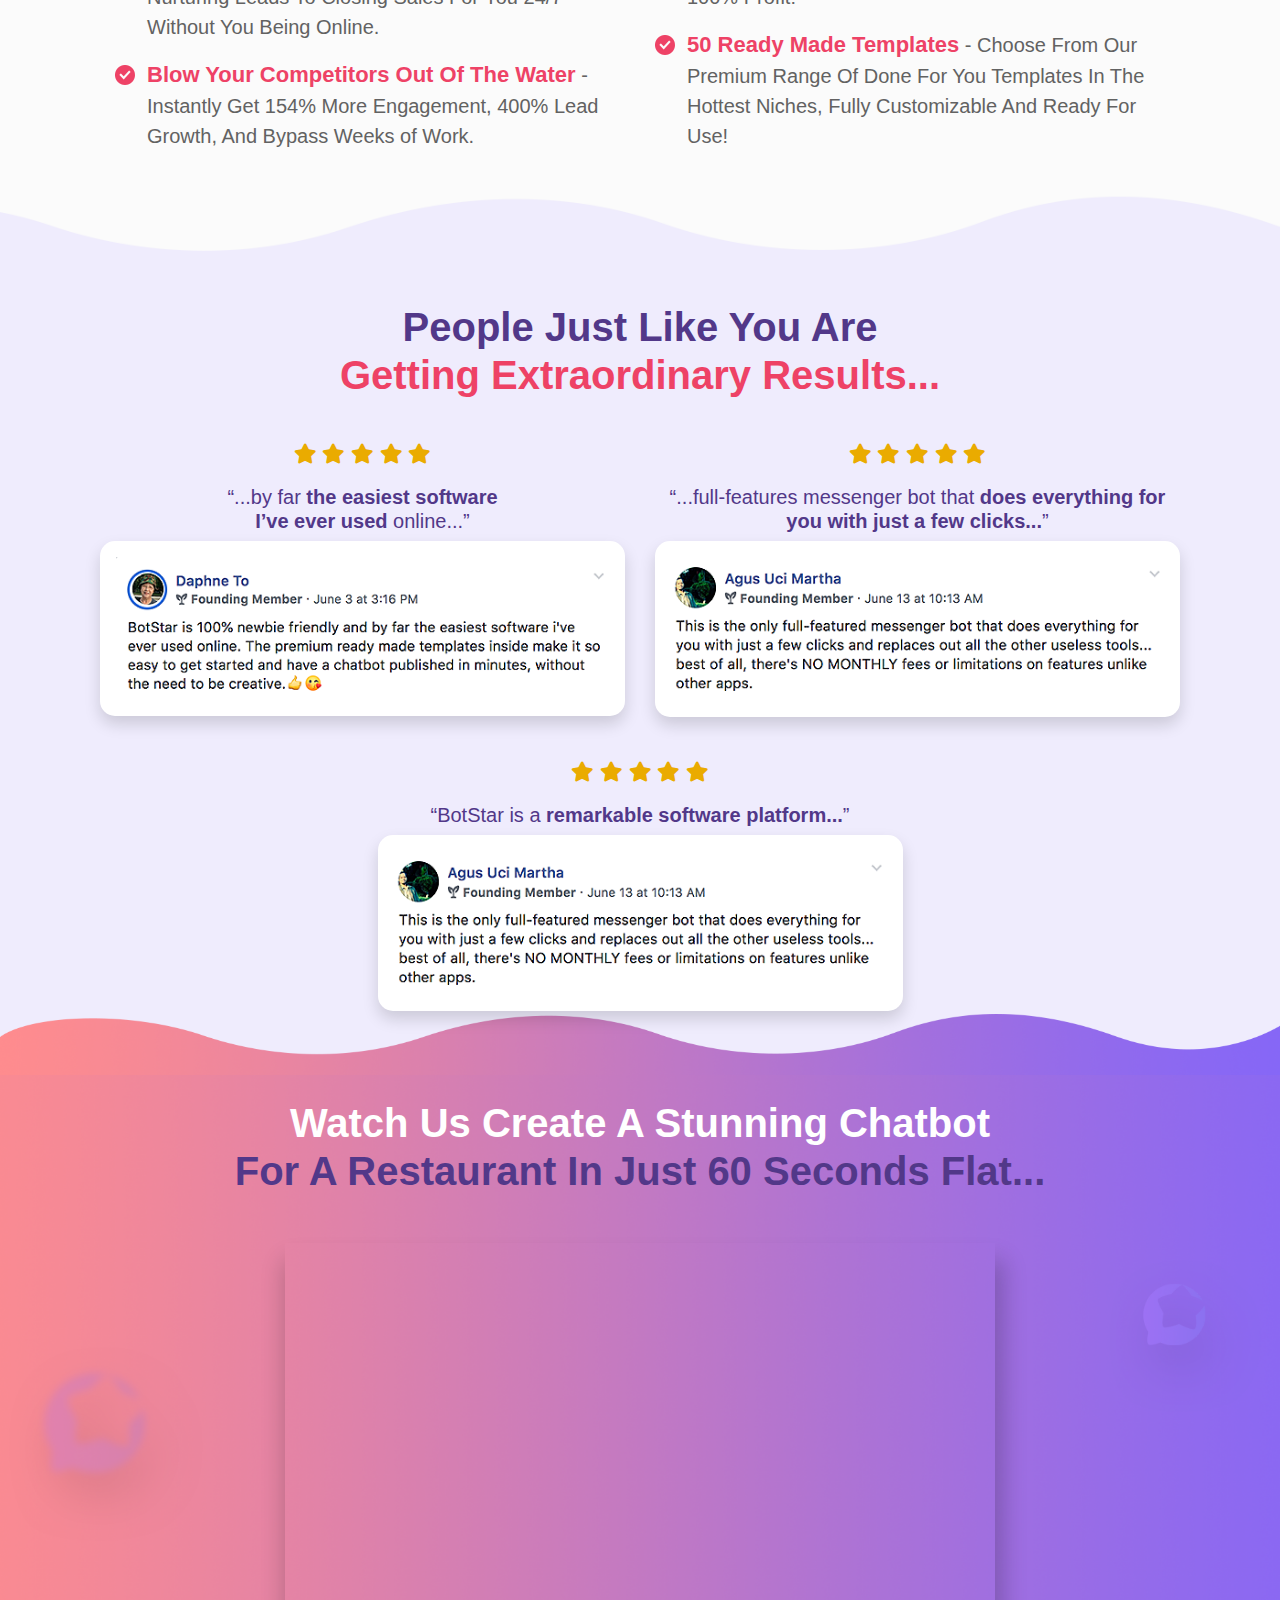
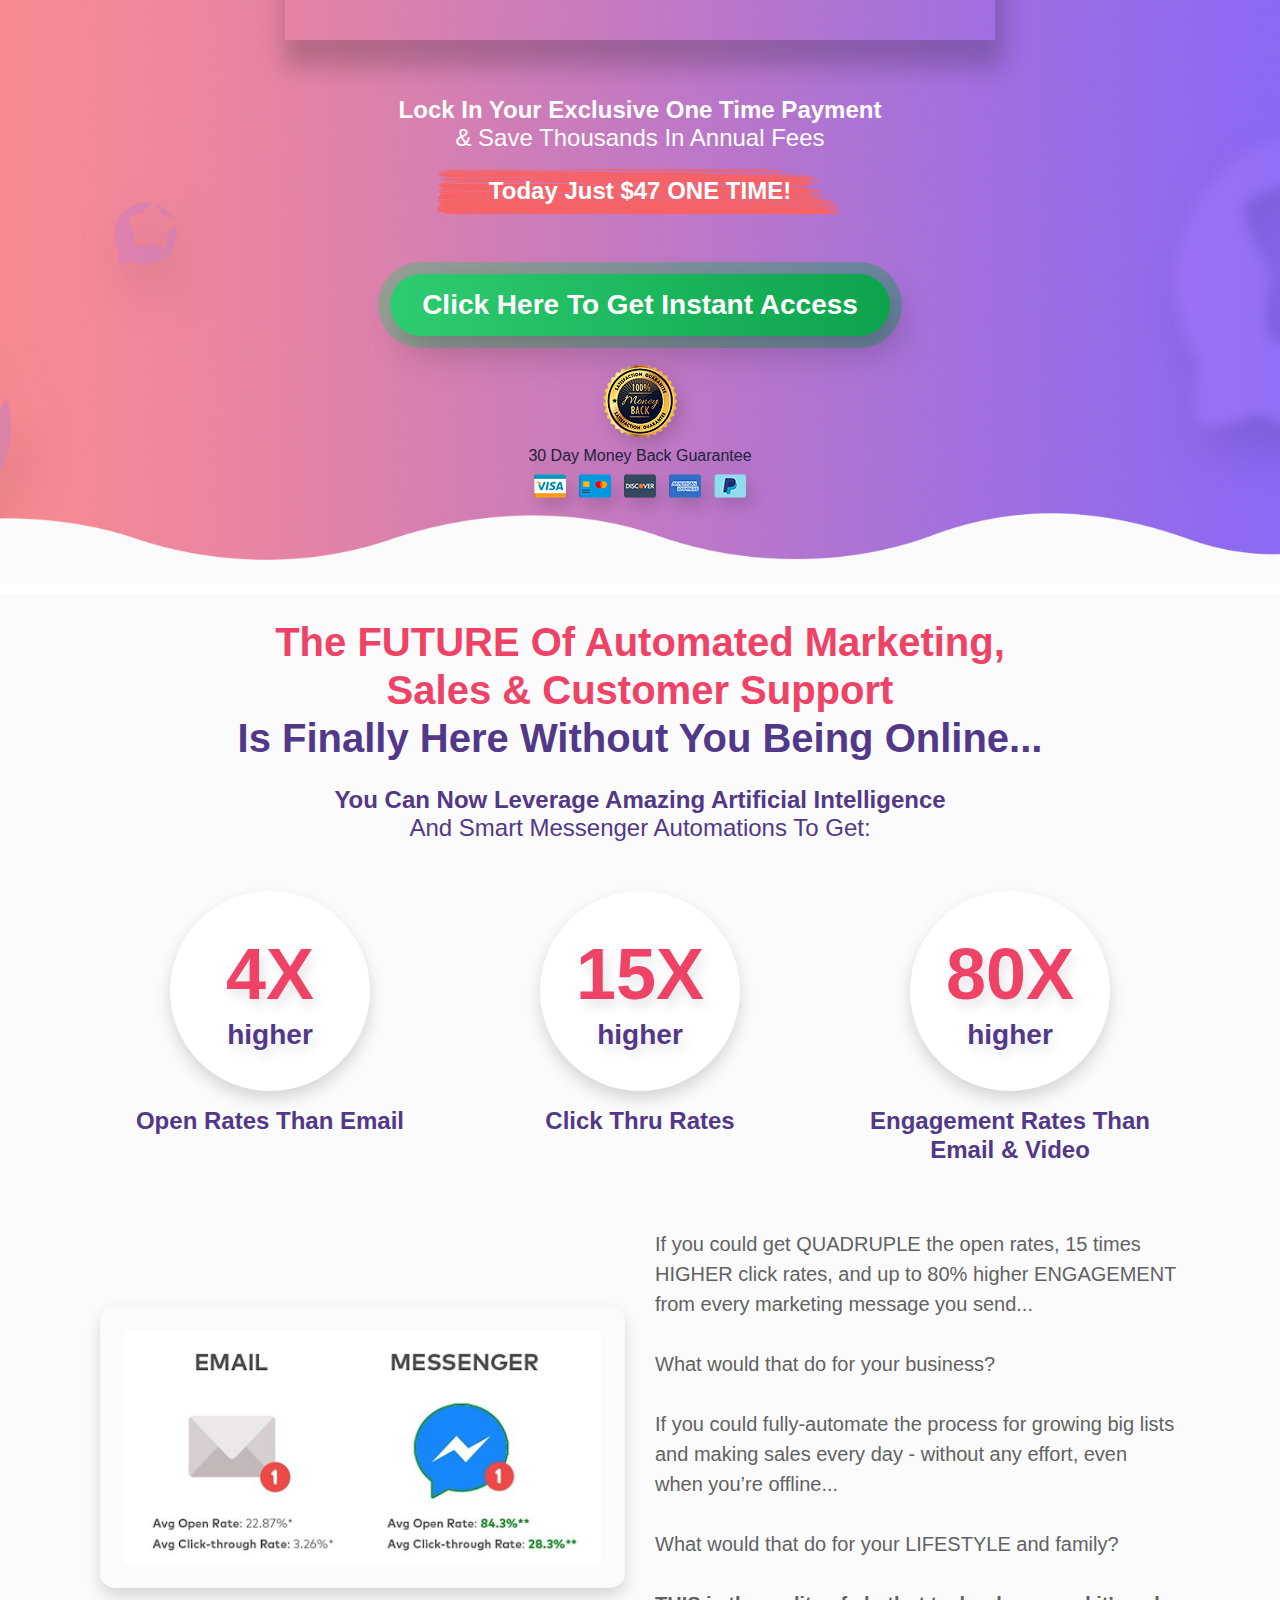
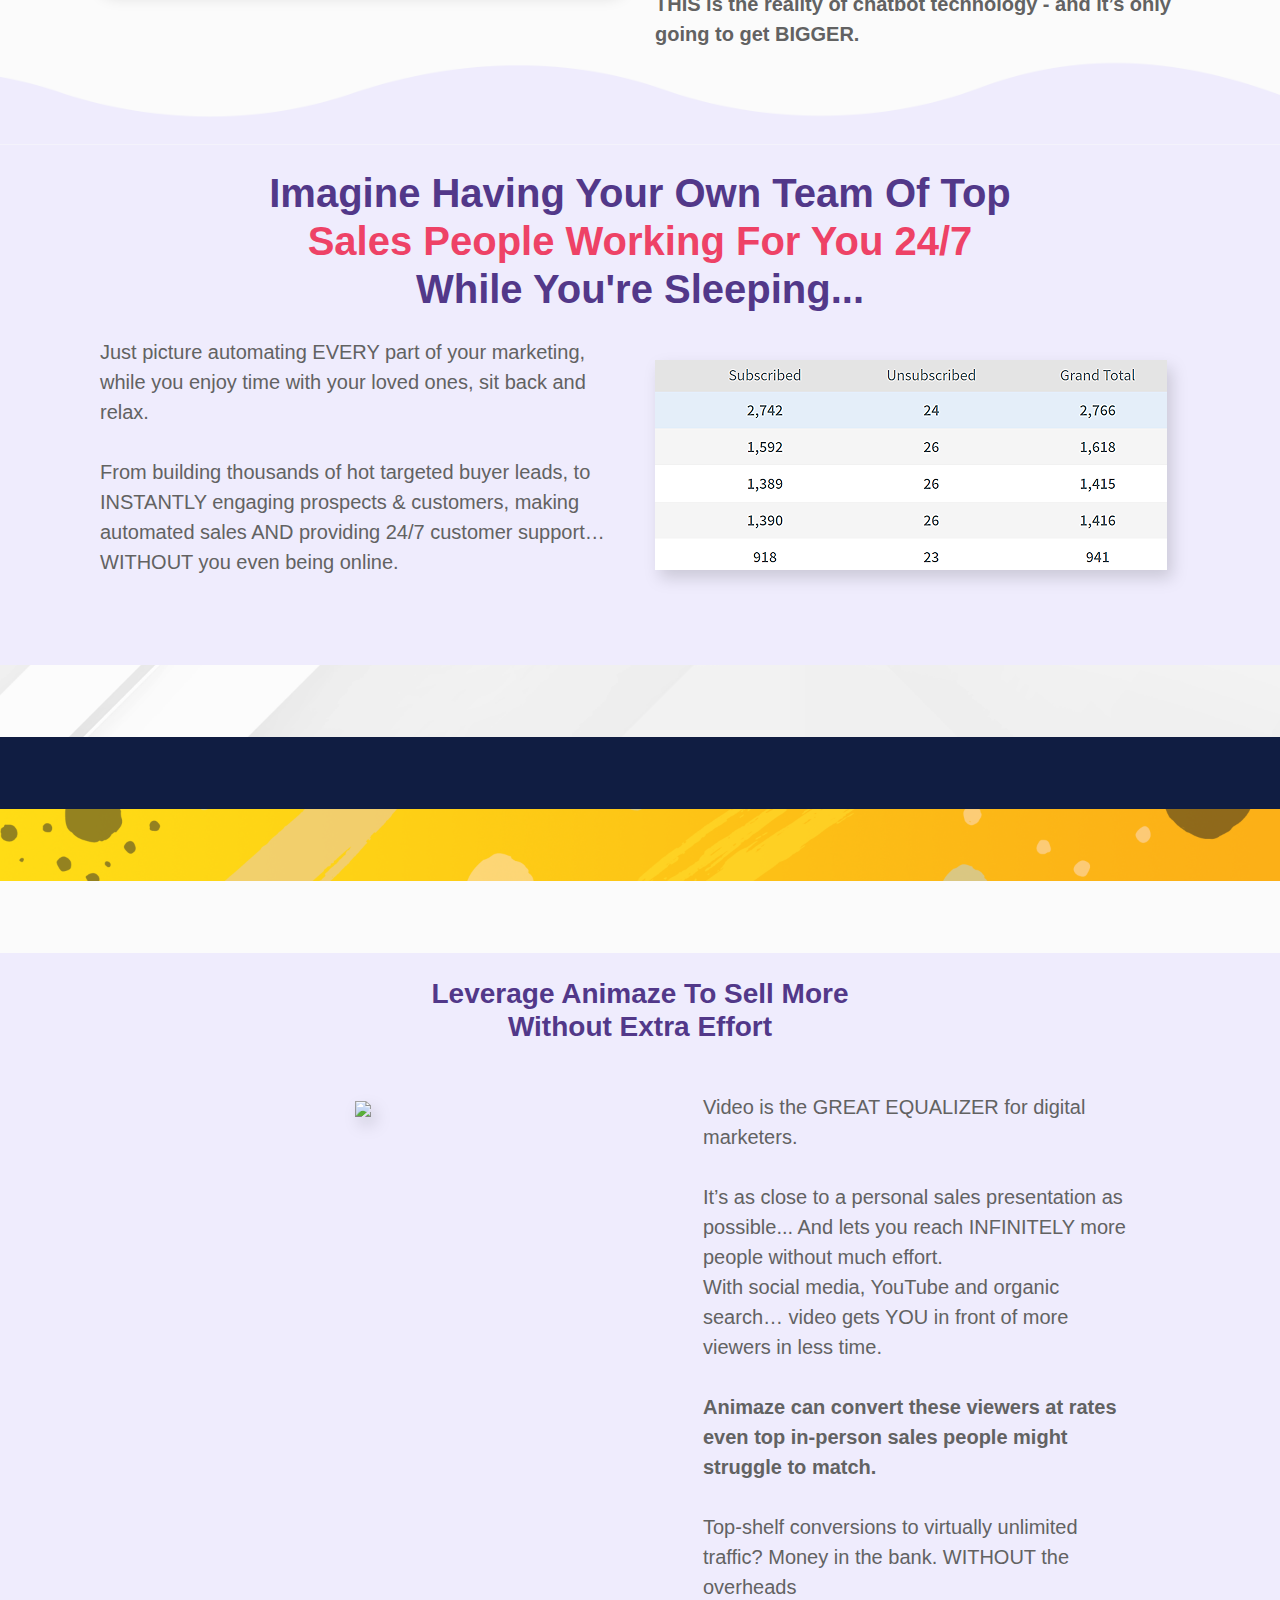
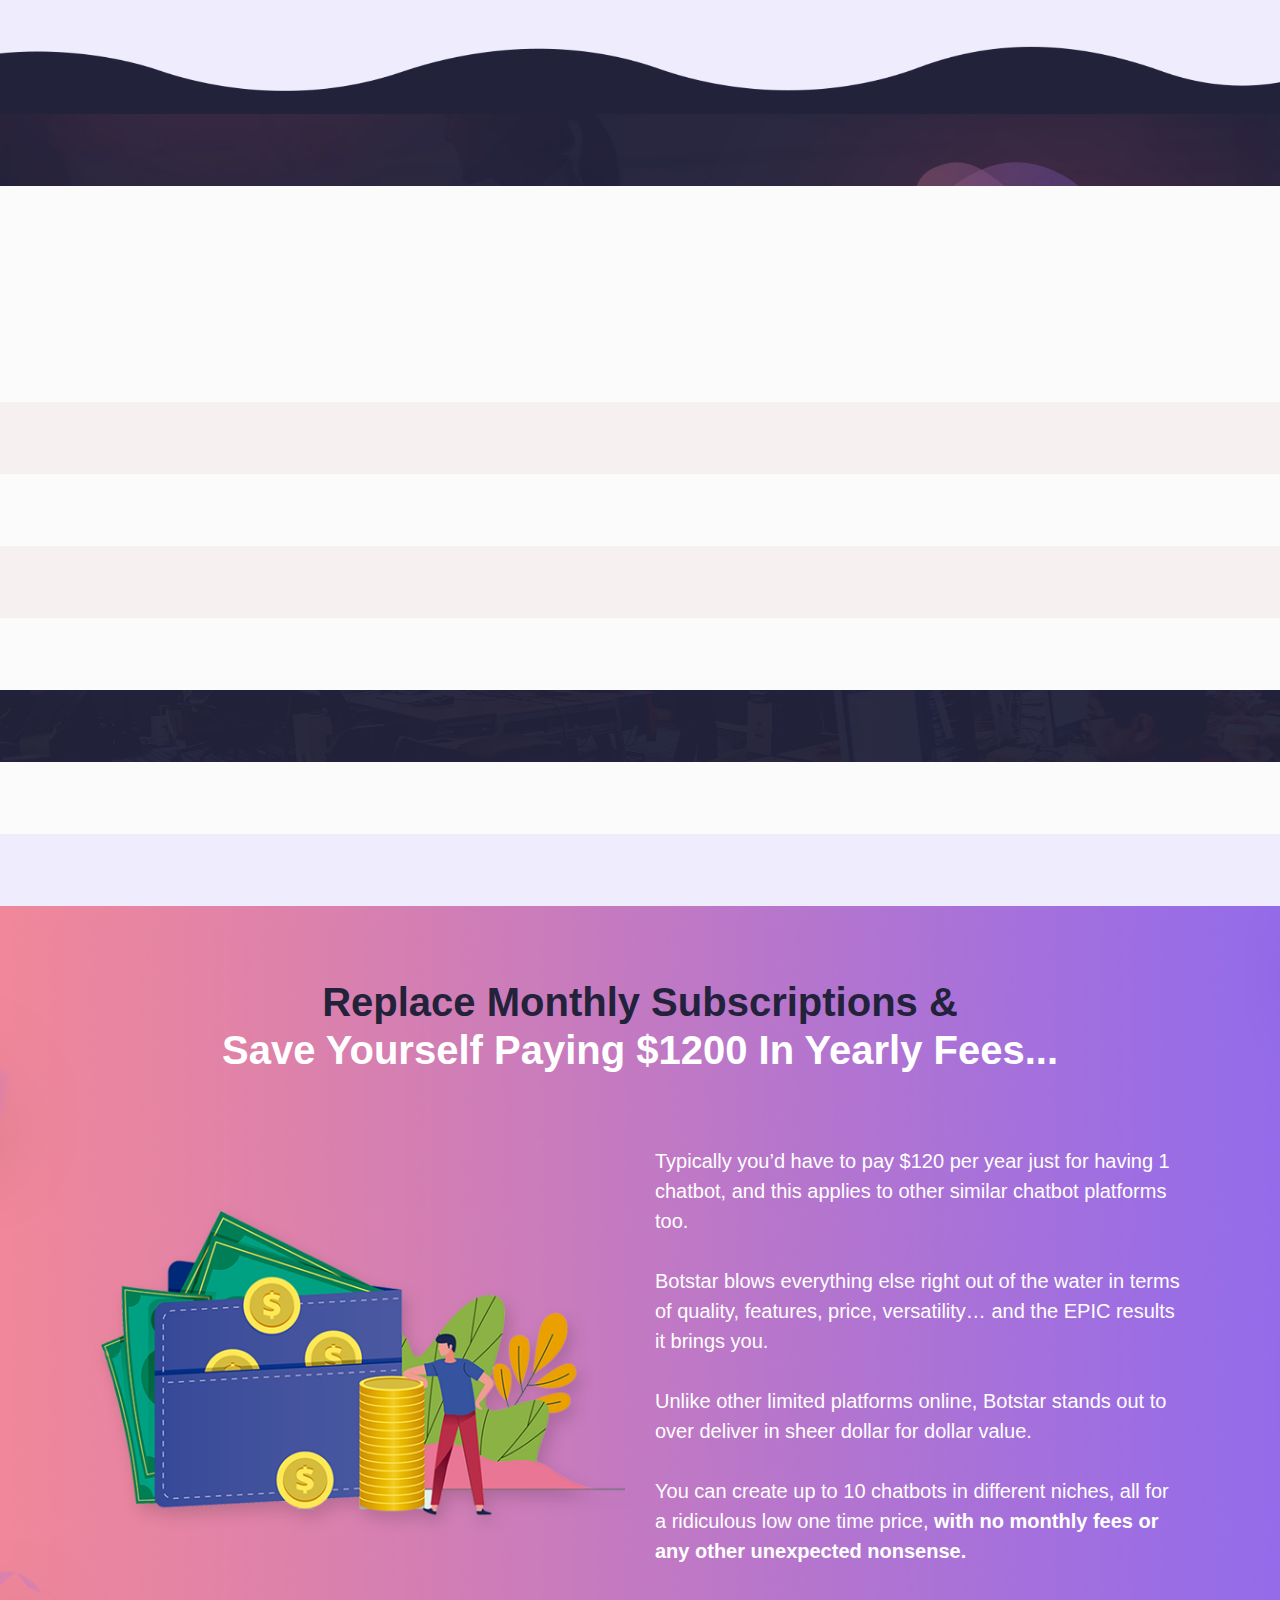
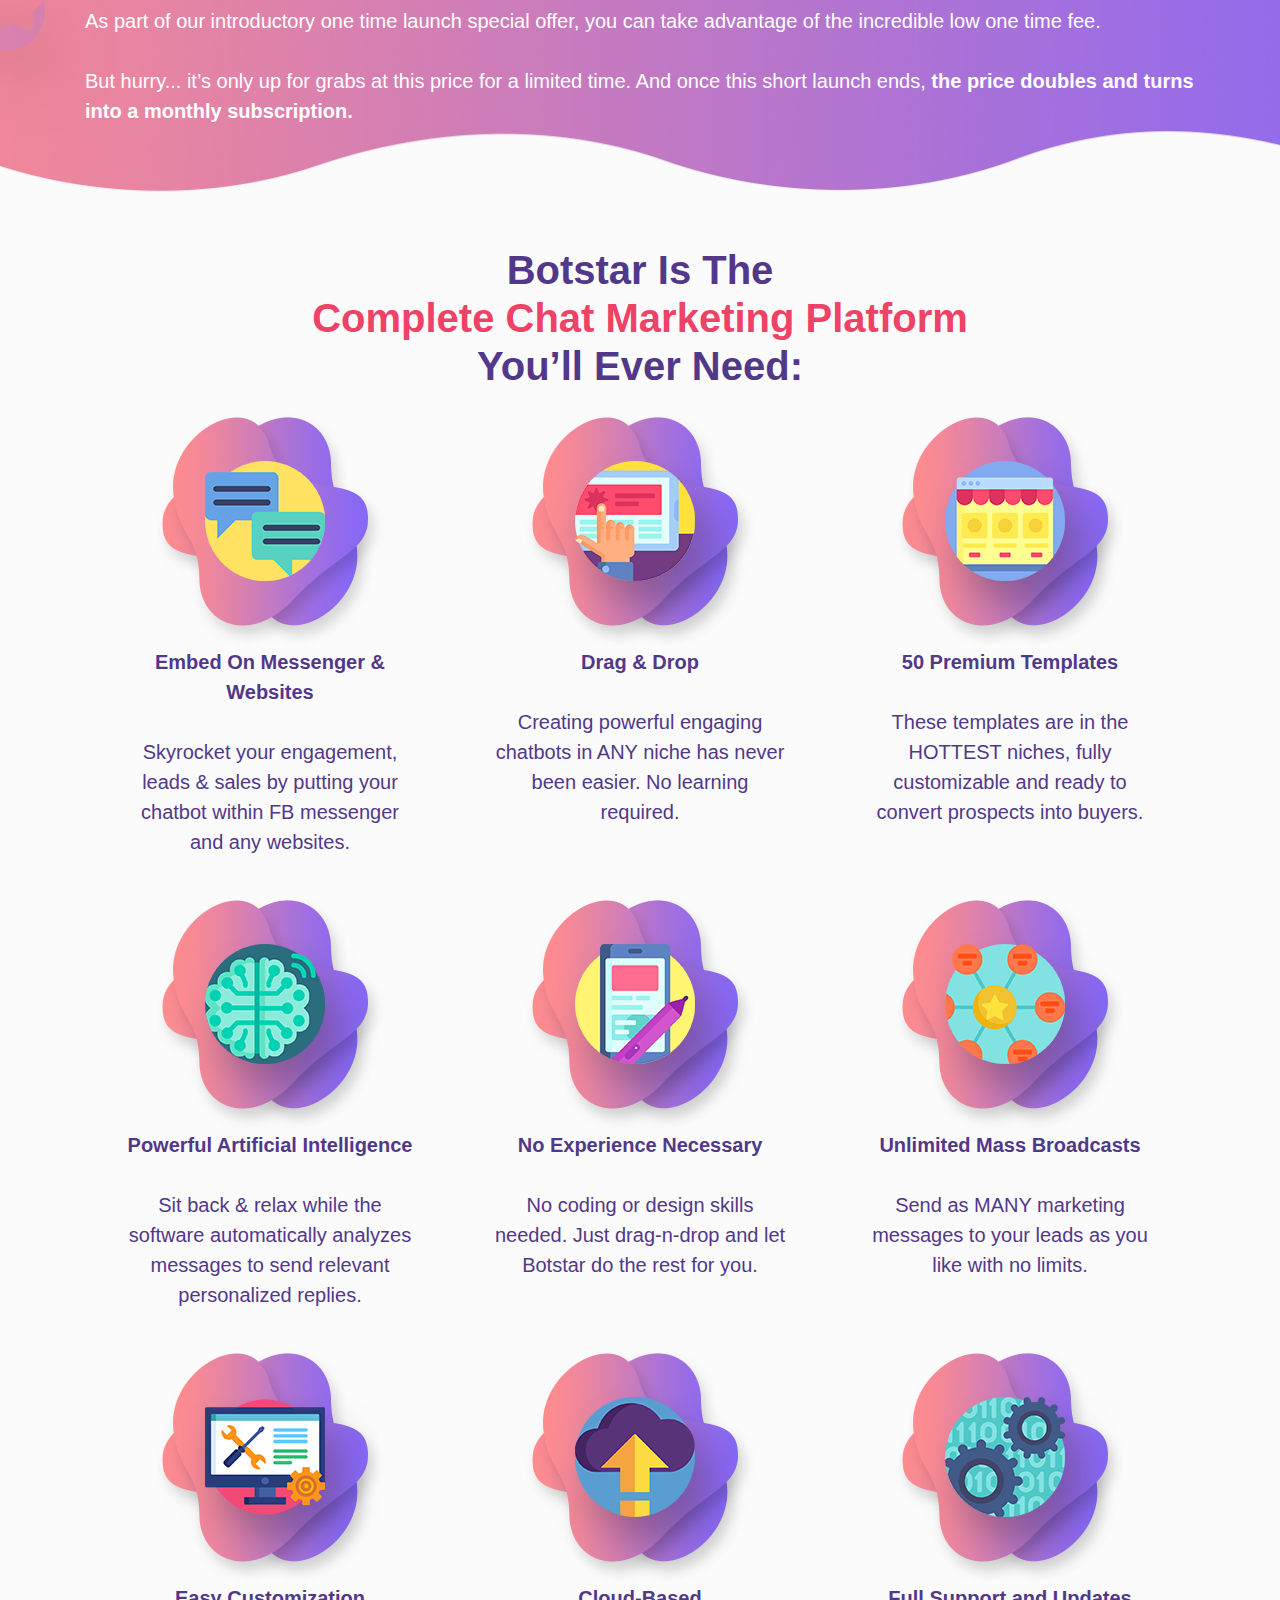
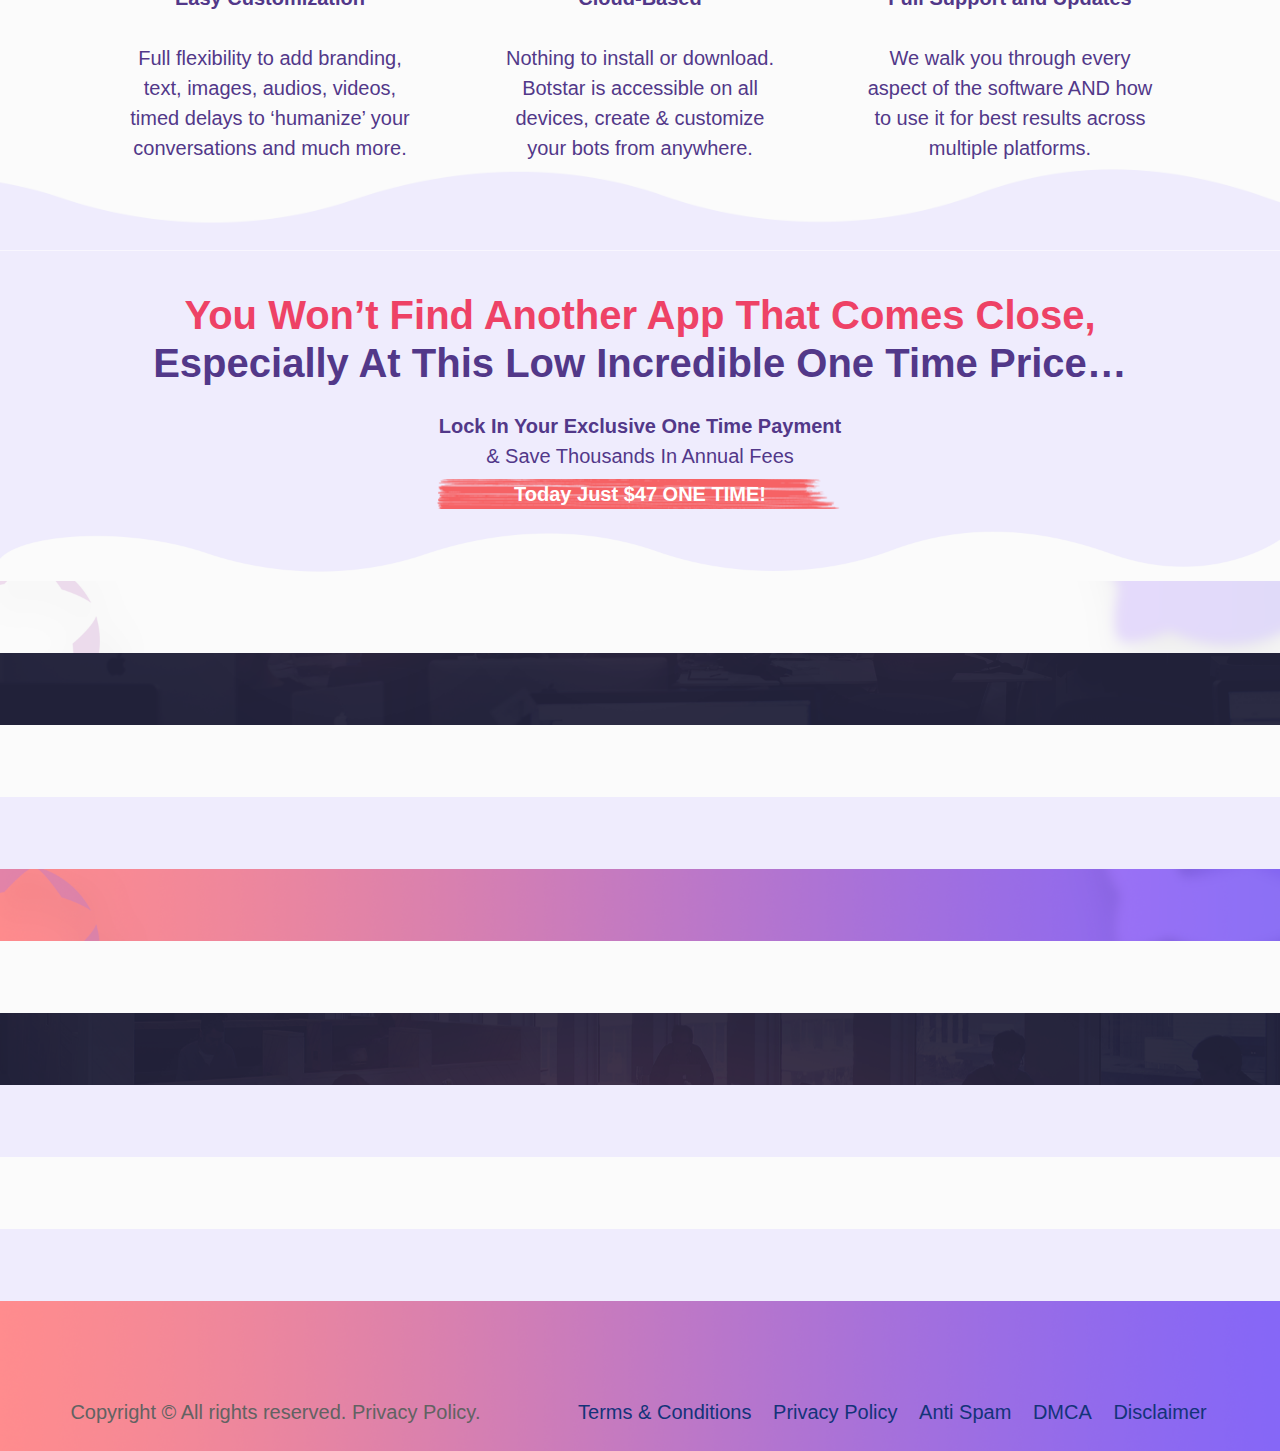
==== commit 8ff83535: "started section6" ====
--- a/index.html
+++ b/index.html
@@ -346,7 +346,29 @@
       <!-- Section 6 -->
 
       <div class="section6">
-         <div class="container pt-4 pb-5"></div>
+         <div class="container pt-4 pb-5">
+            <h1 class="b-7 purple">
+               Imagine Having Your Own Team Of Top
+            </h1>
+            <h1 class="b-7 pink">
+               Sales People Working For You 24/7
+            </h1>
+            <h1 class="b-7 purple">
+               While You're Sleeping...
+            </h1>
+            <div class="row my-4">
+               <div class="col-lg-6">
+                  <p class="text-left">Just picture automating EVERY part of your marketing, while you enjoy time with your loved ones, sit back and relax.
+                     <br>
+                     <br>
+
+                     From building thousands of hot targeted buyer leads, to INSTANTLY engaging prospects & customers, making automated sales AND providing 24/7 customer support… WITHOUT you even being online.</p>
+               </div>
+               <div class="col-lg-6 d-flex align-items-center">
+                  <img src="./img/section6-1.png" alt="" class="img-fluid png-shadow">
+               </div>
+            </div>
+         </div>
       </div>
 
       <!-- Section 7 -->
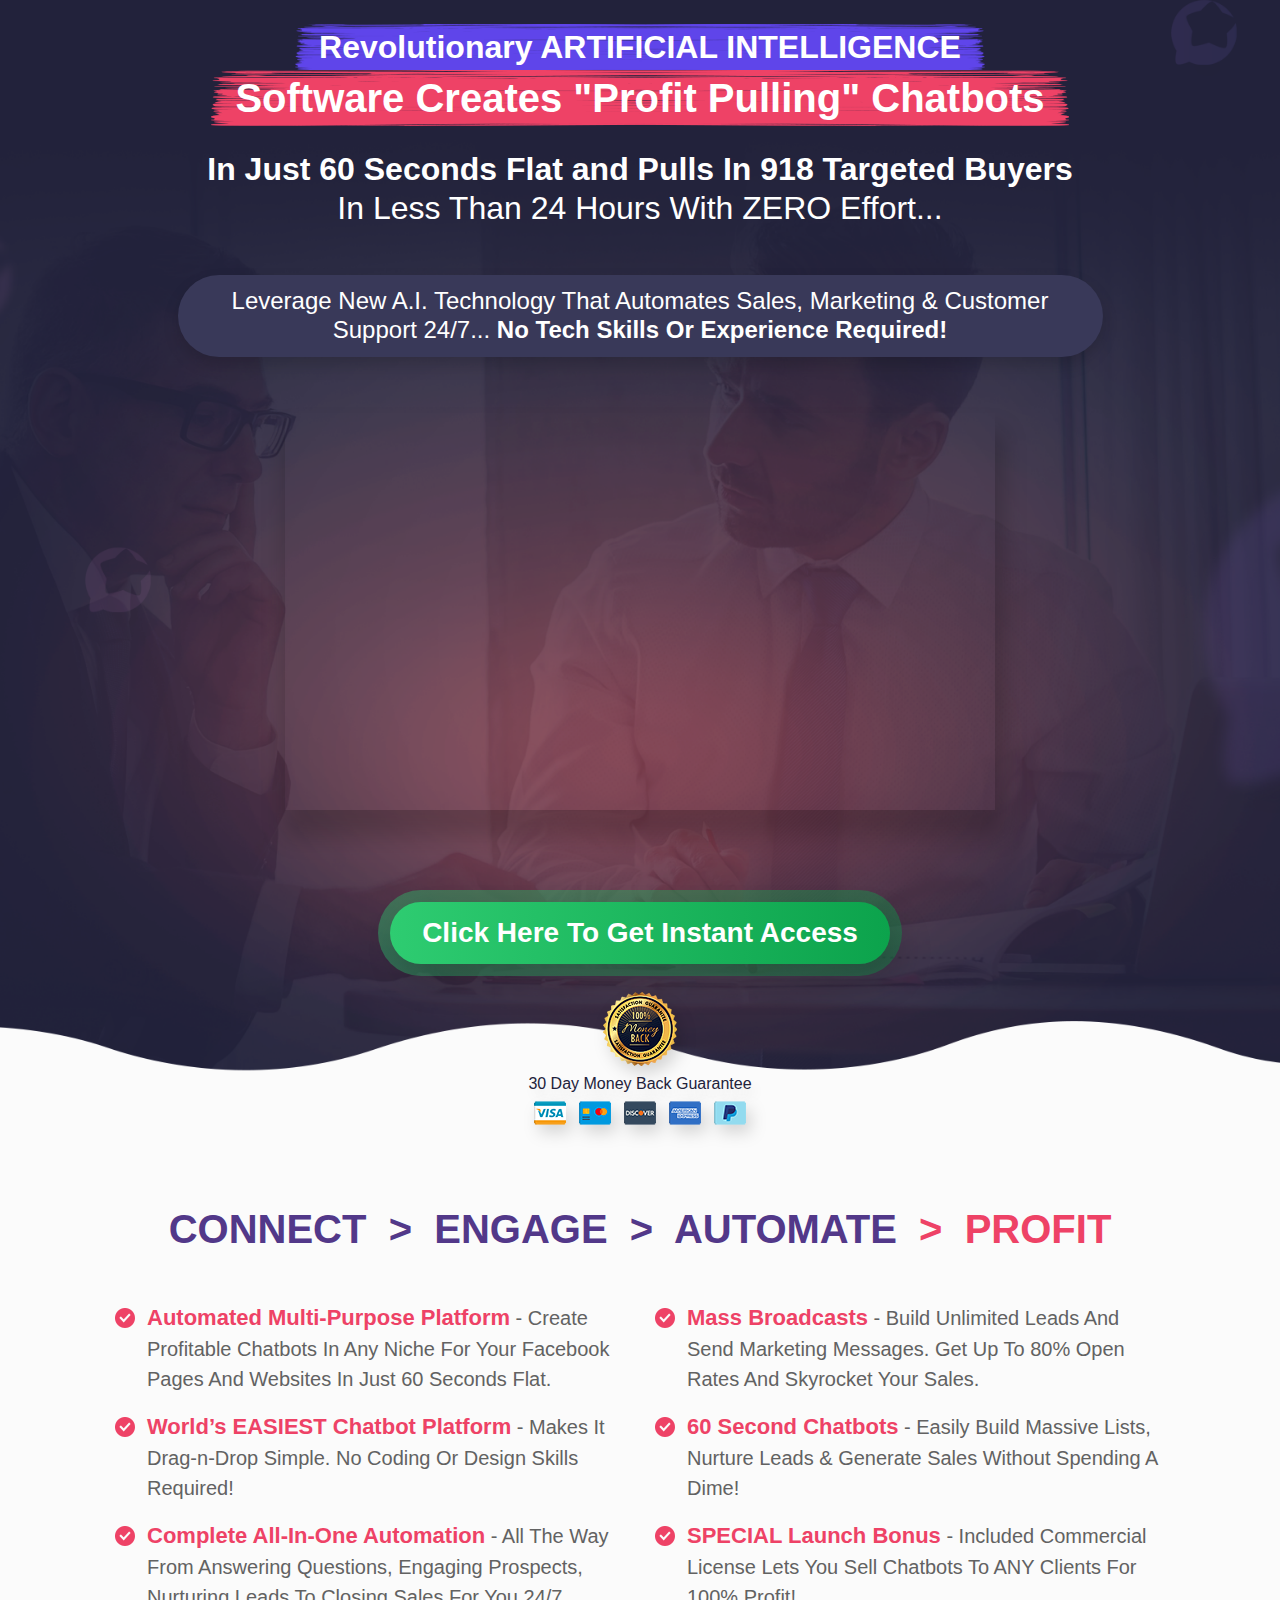
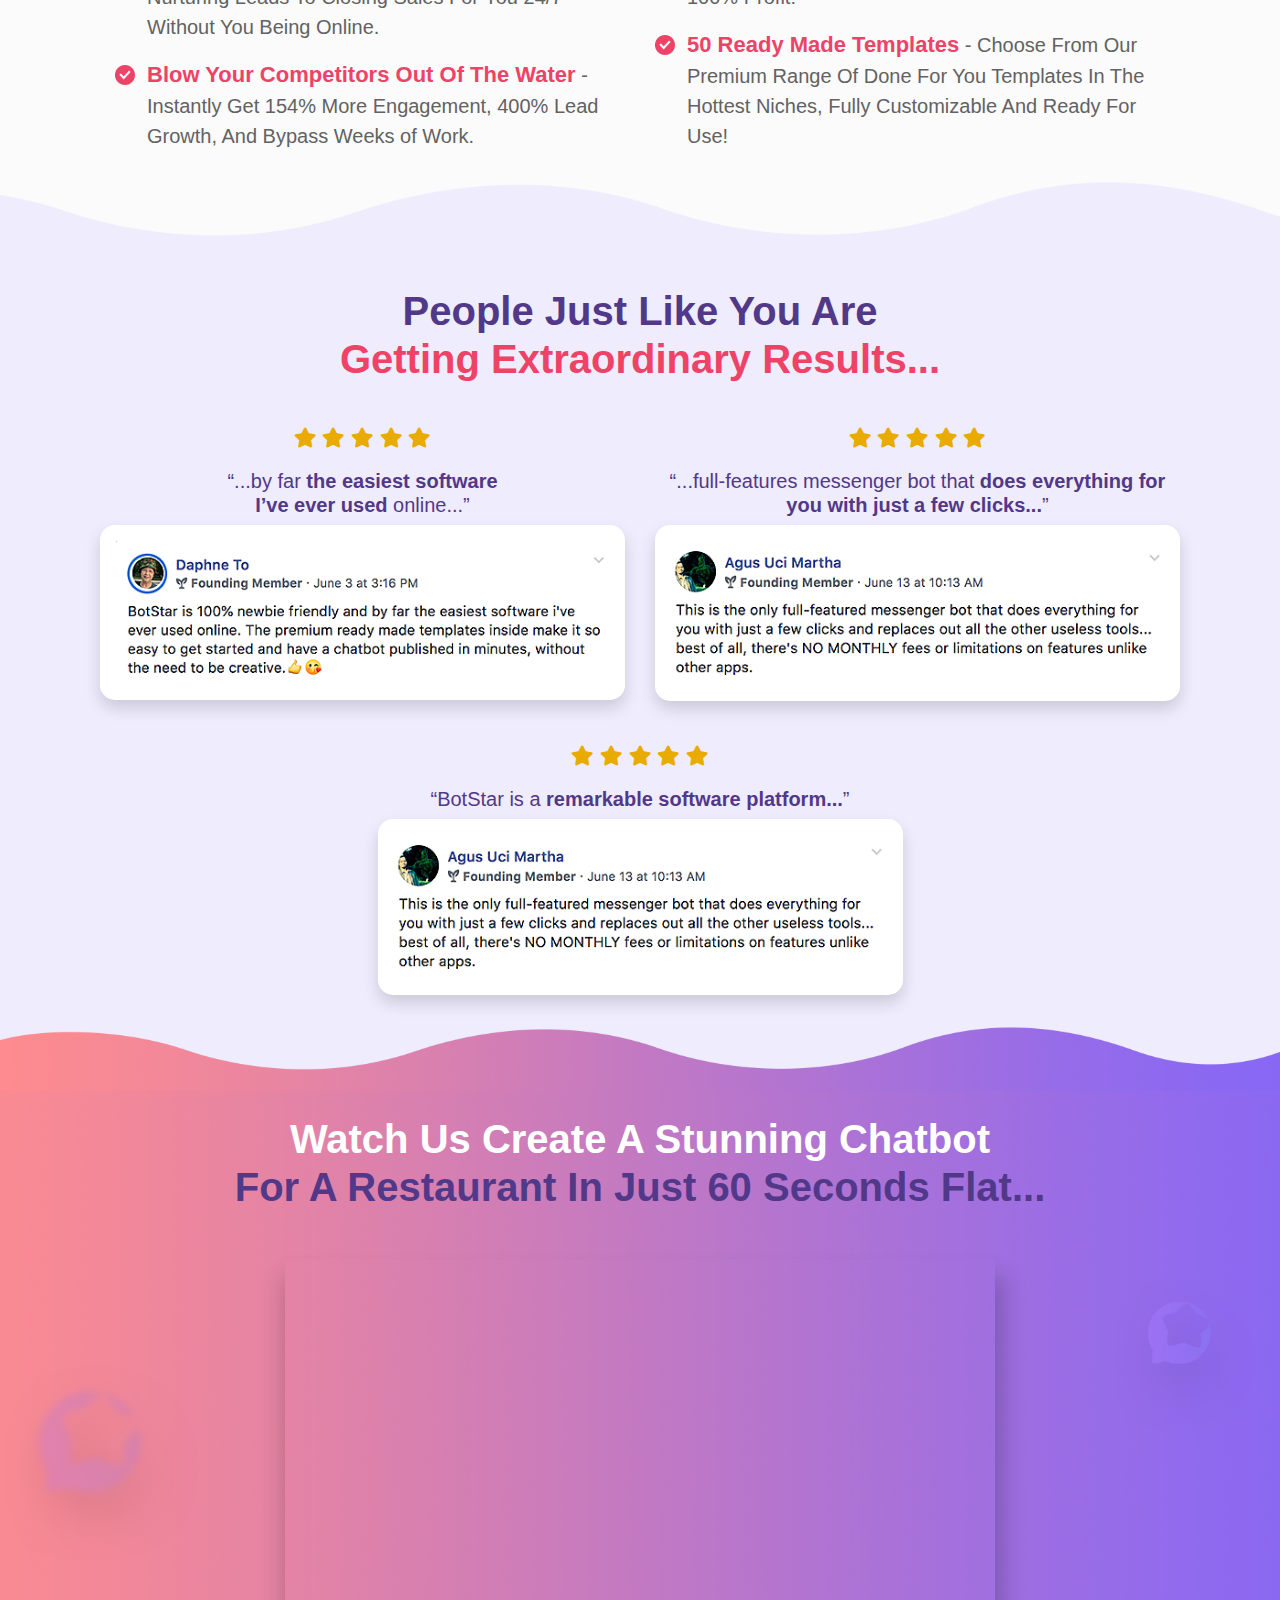
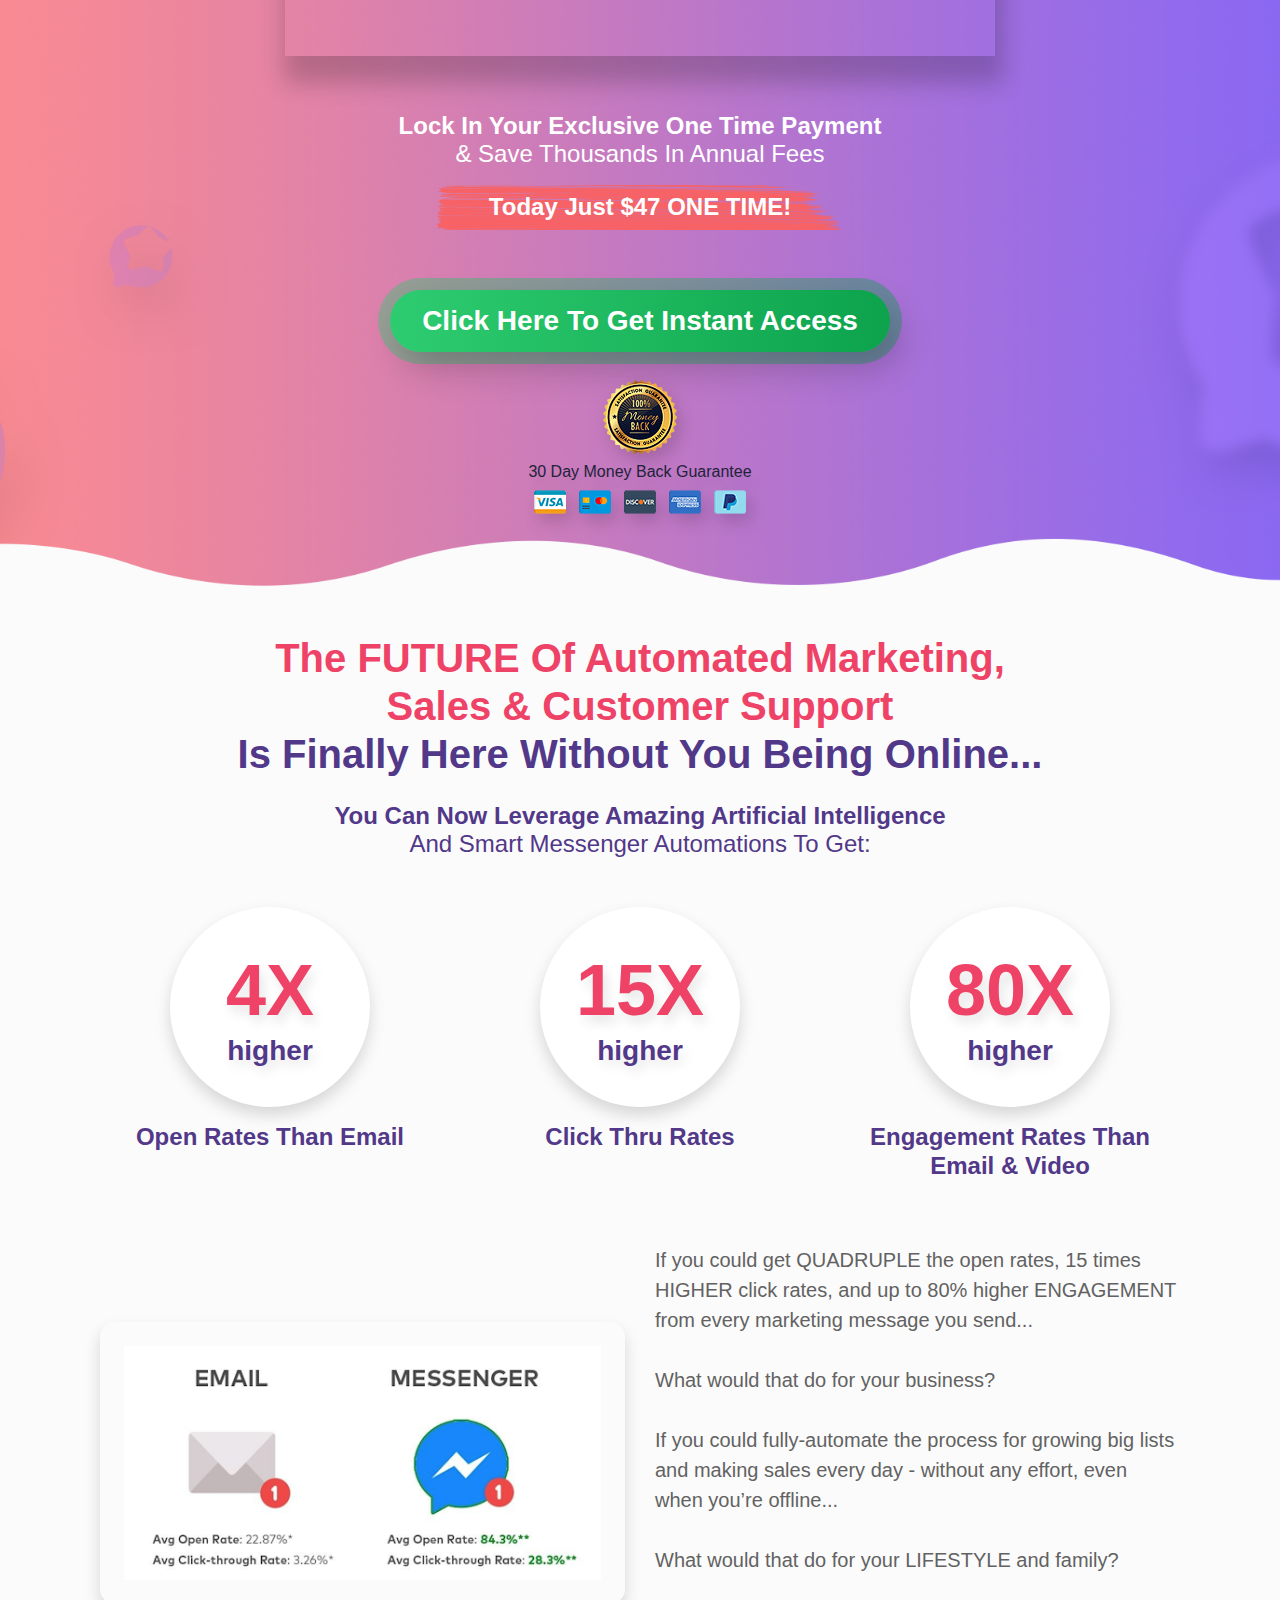
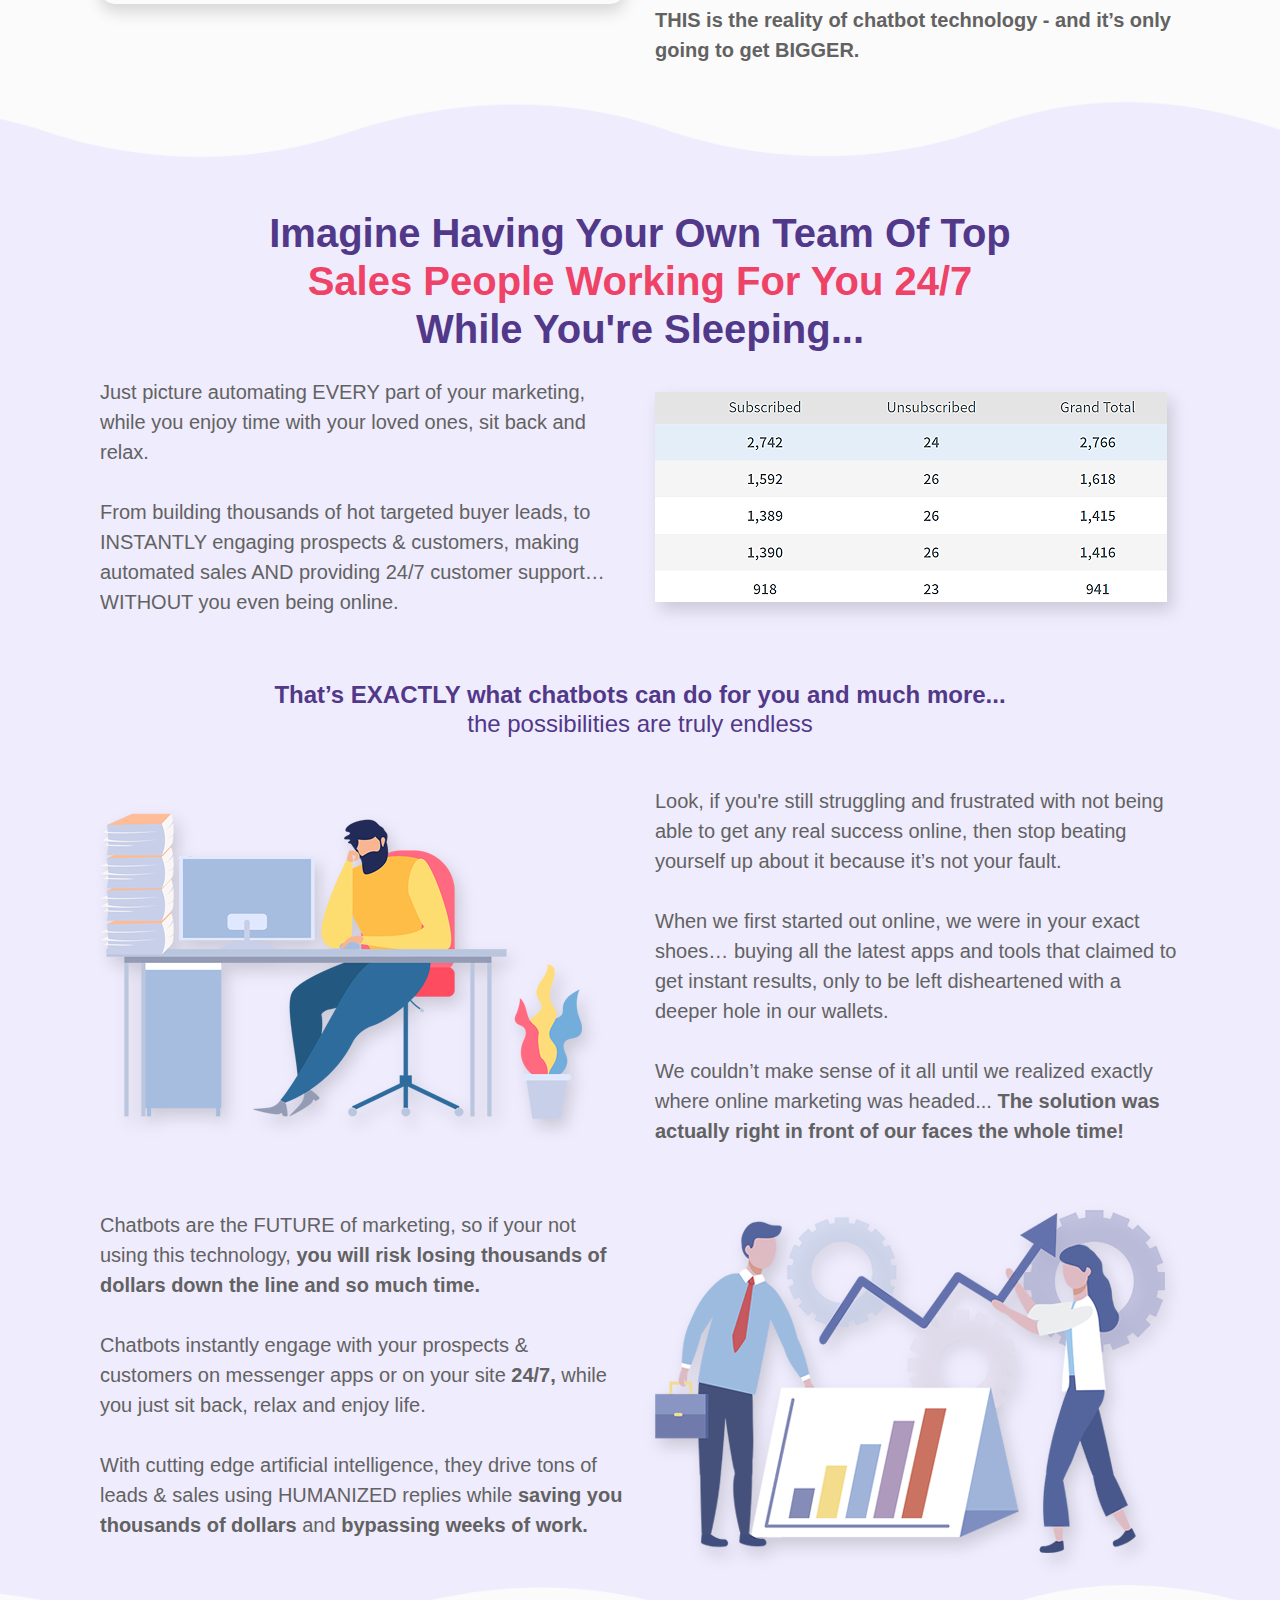
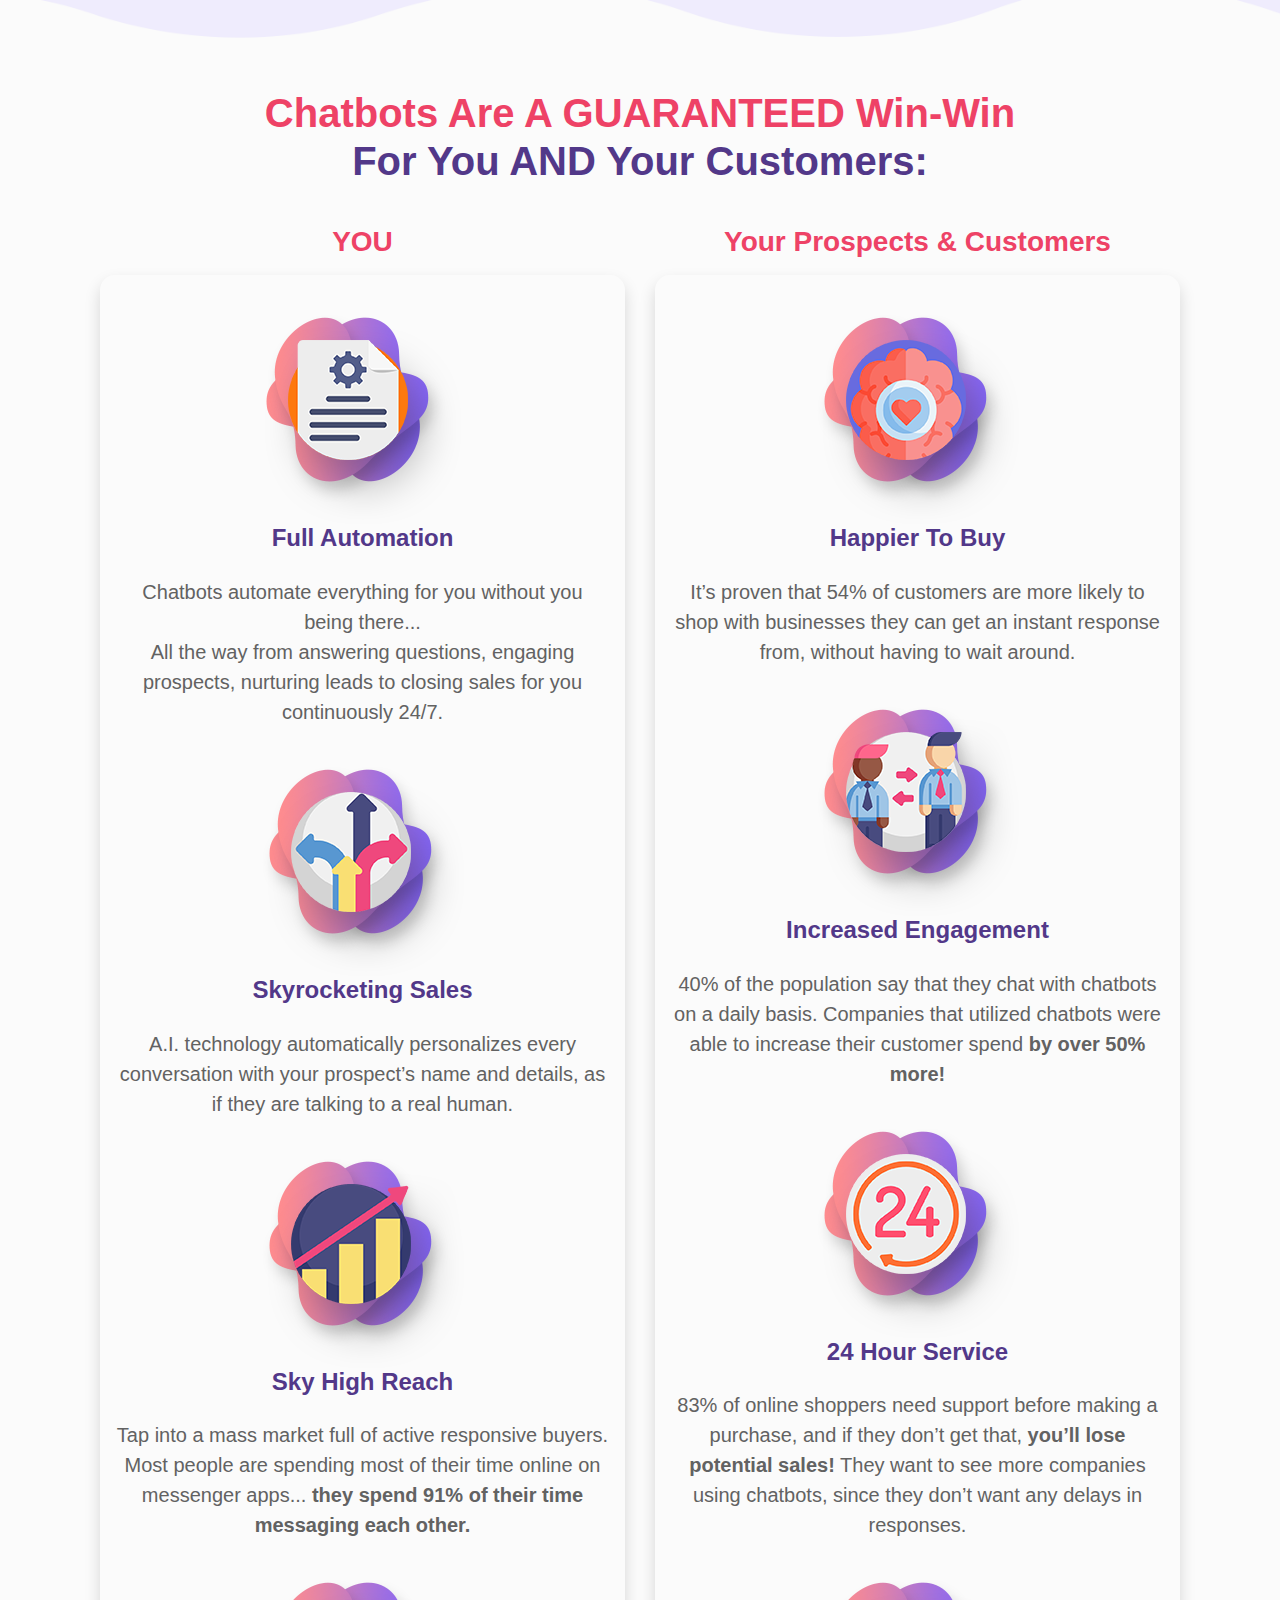
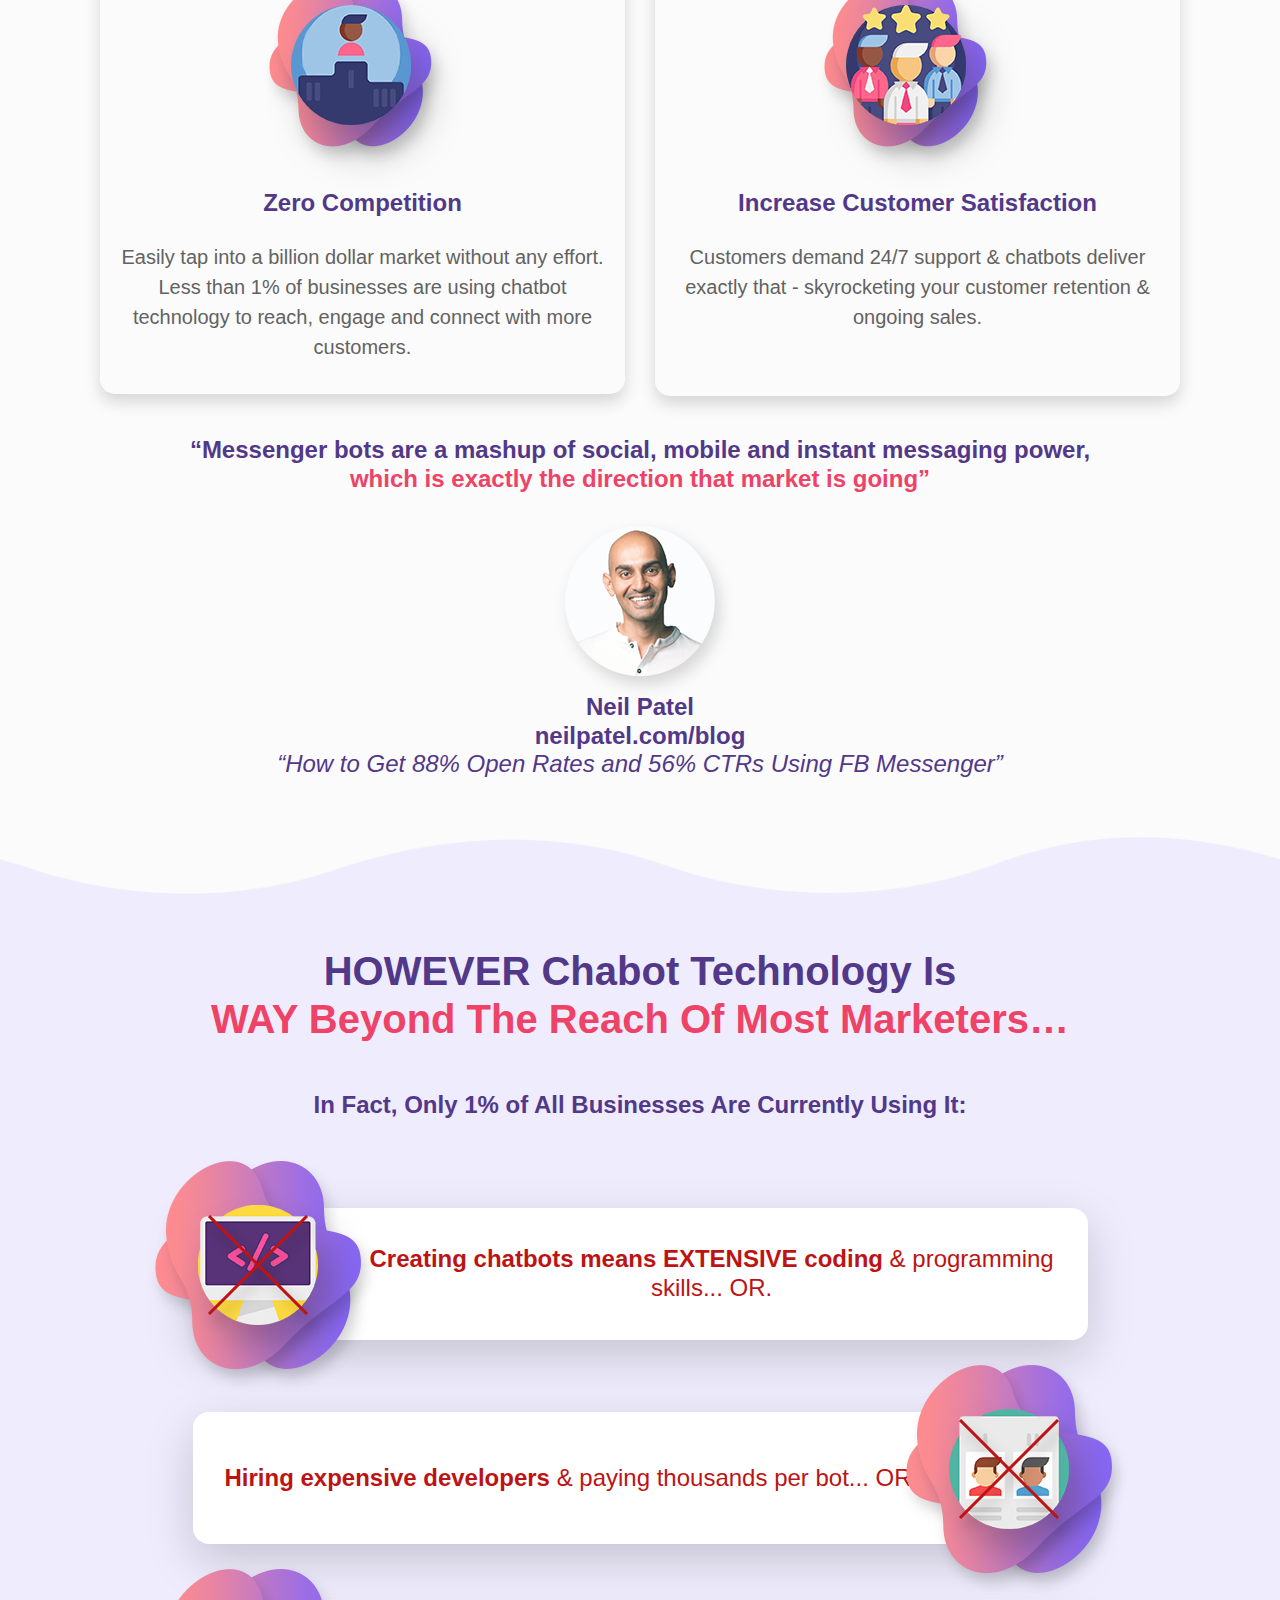
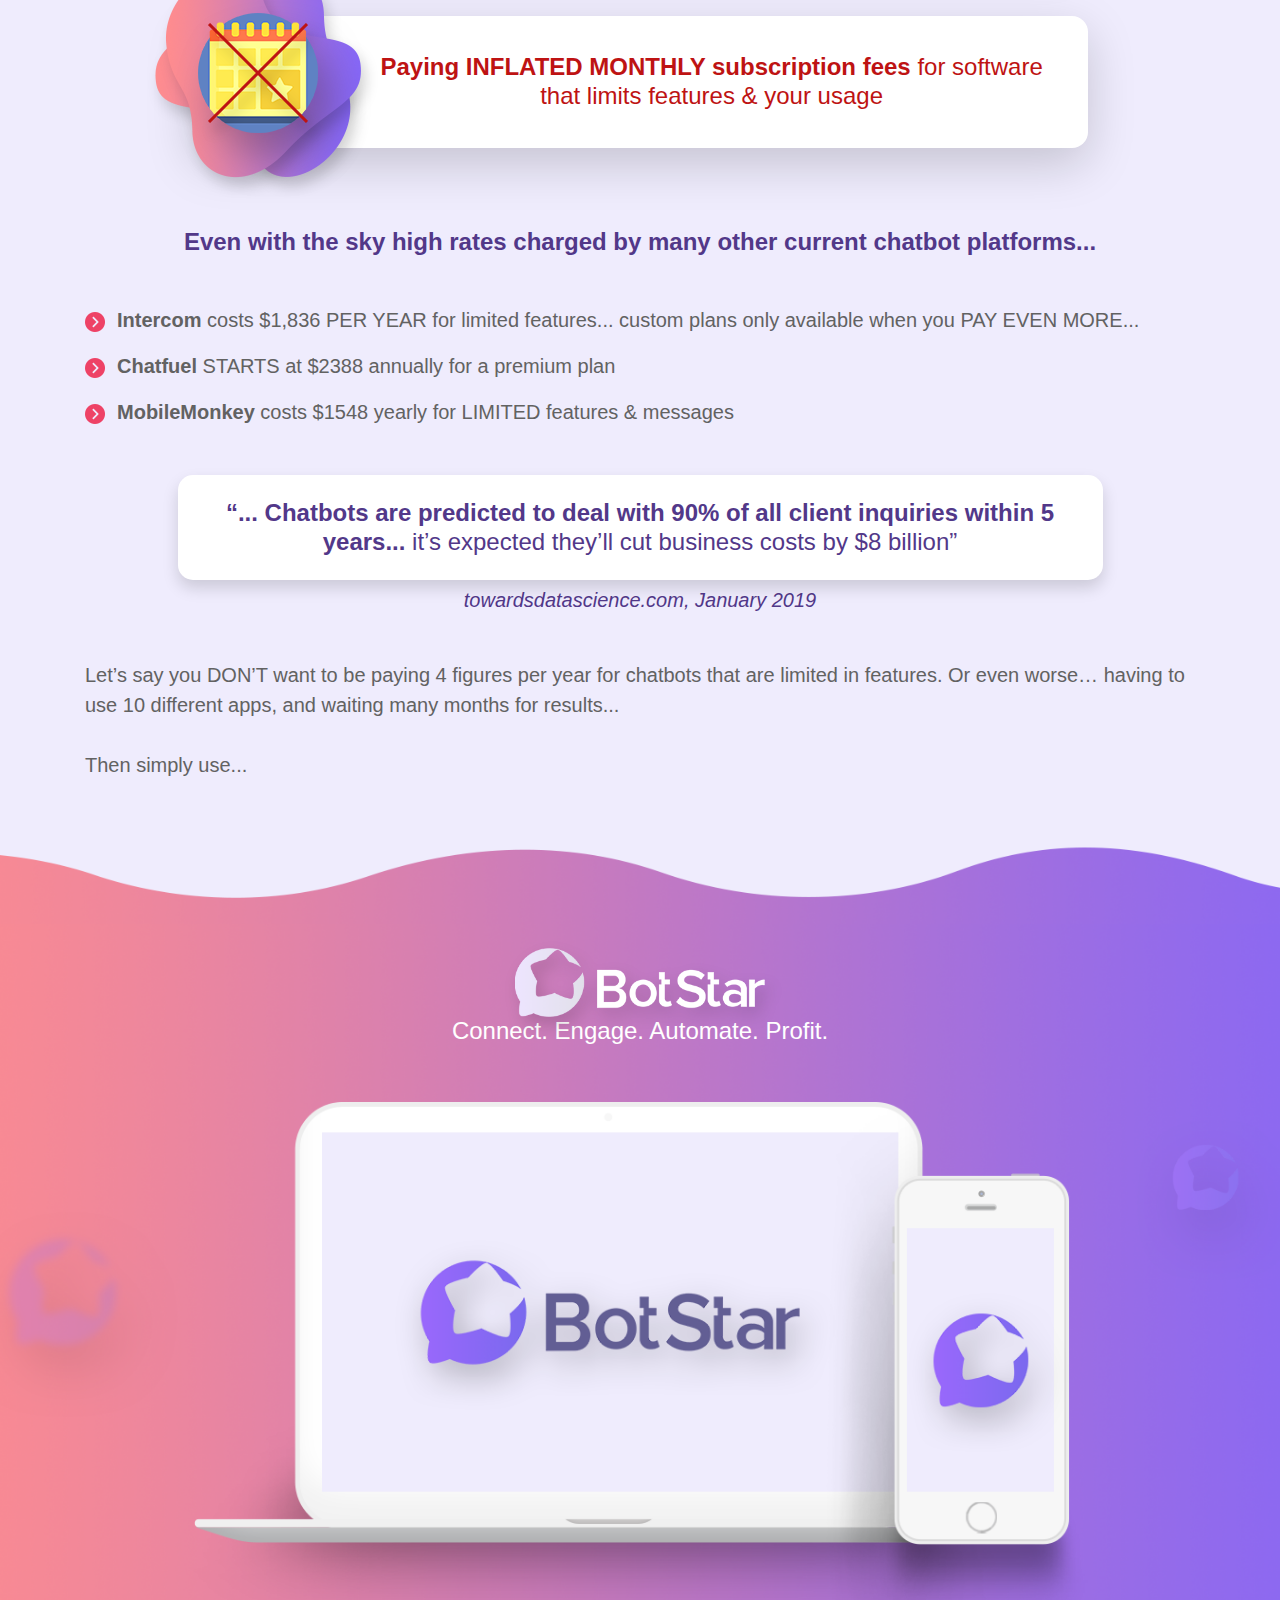
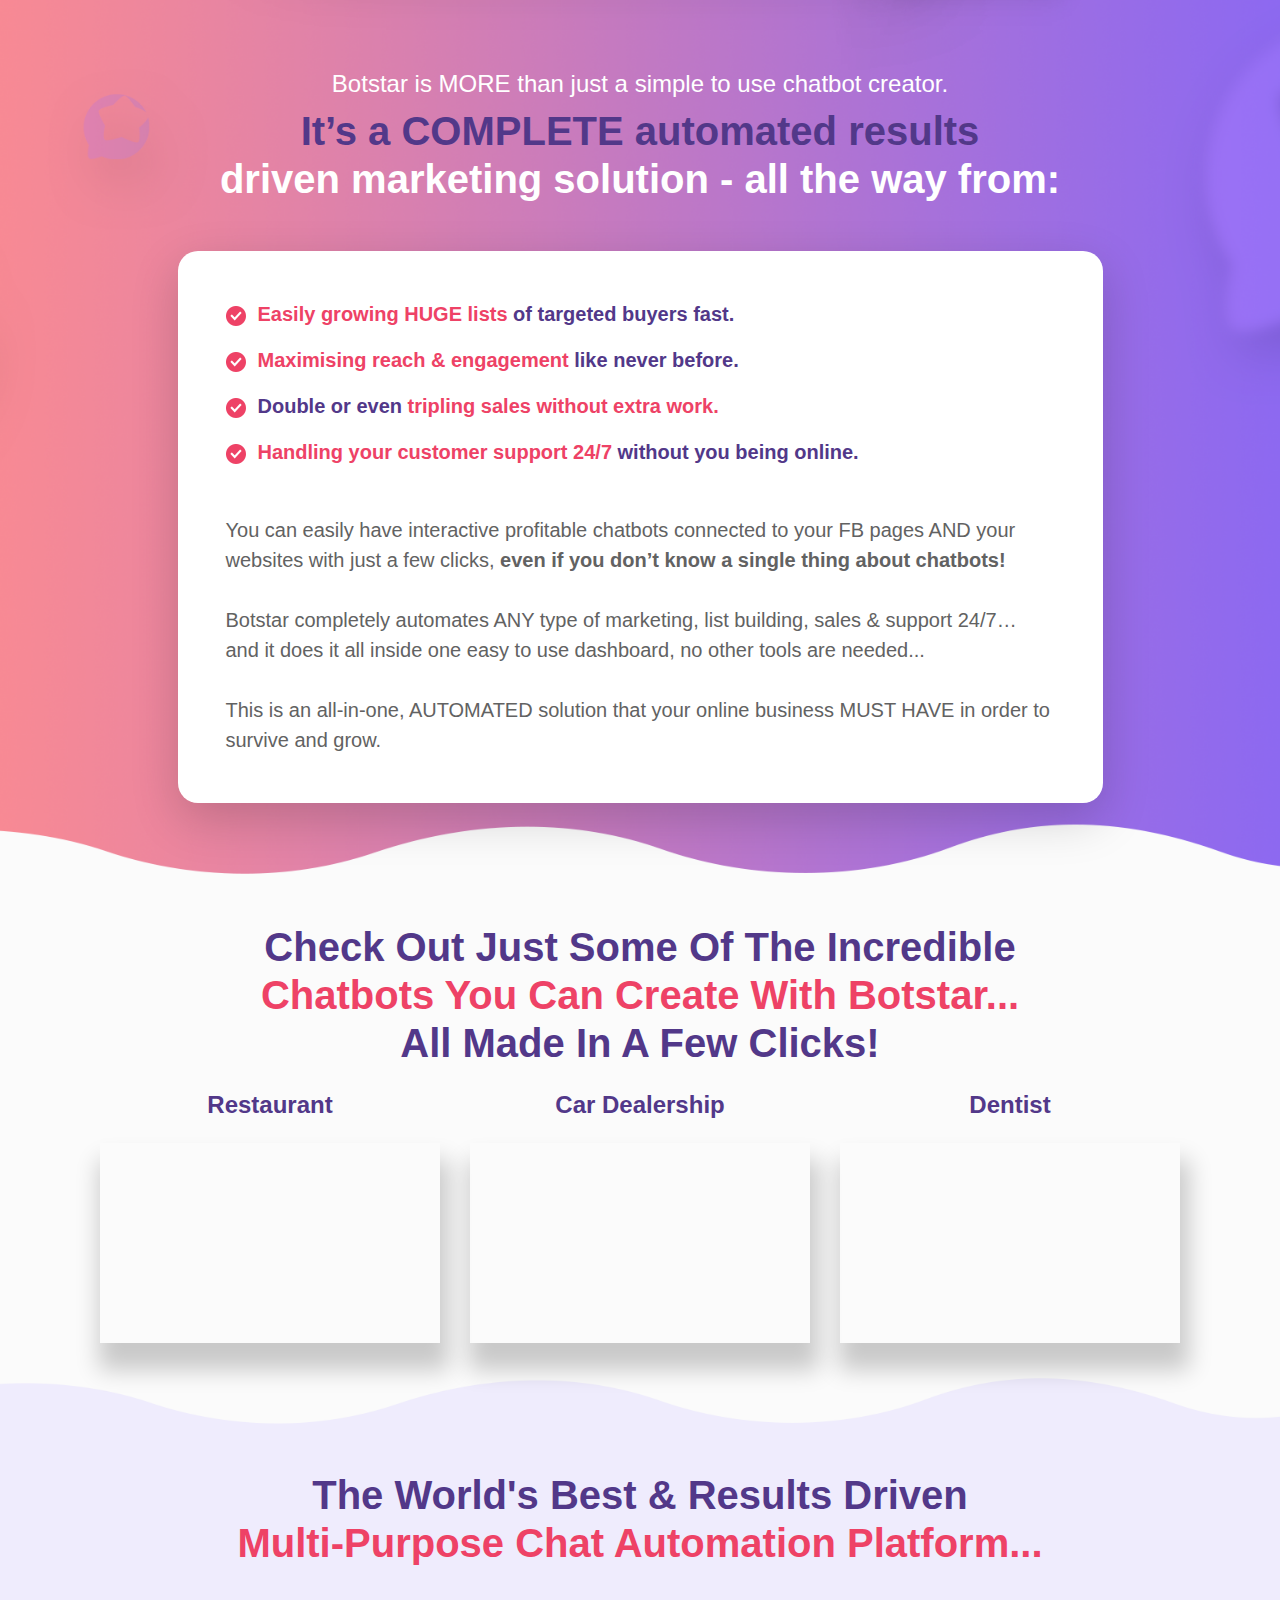
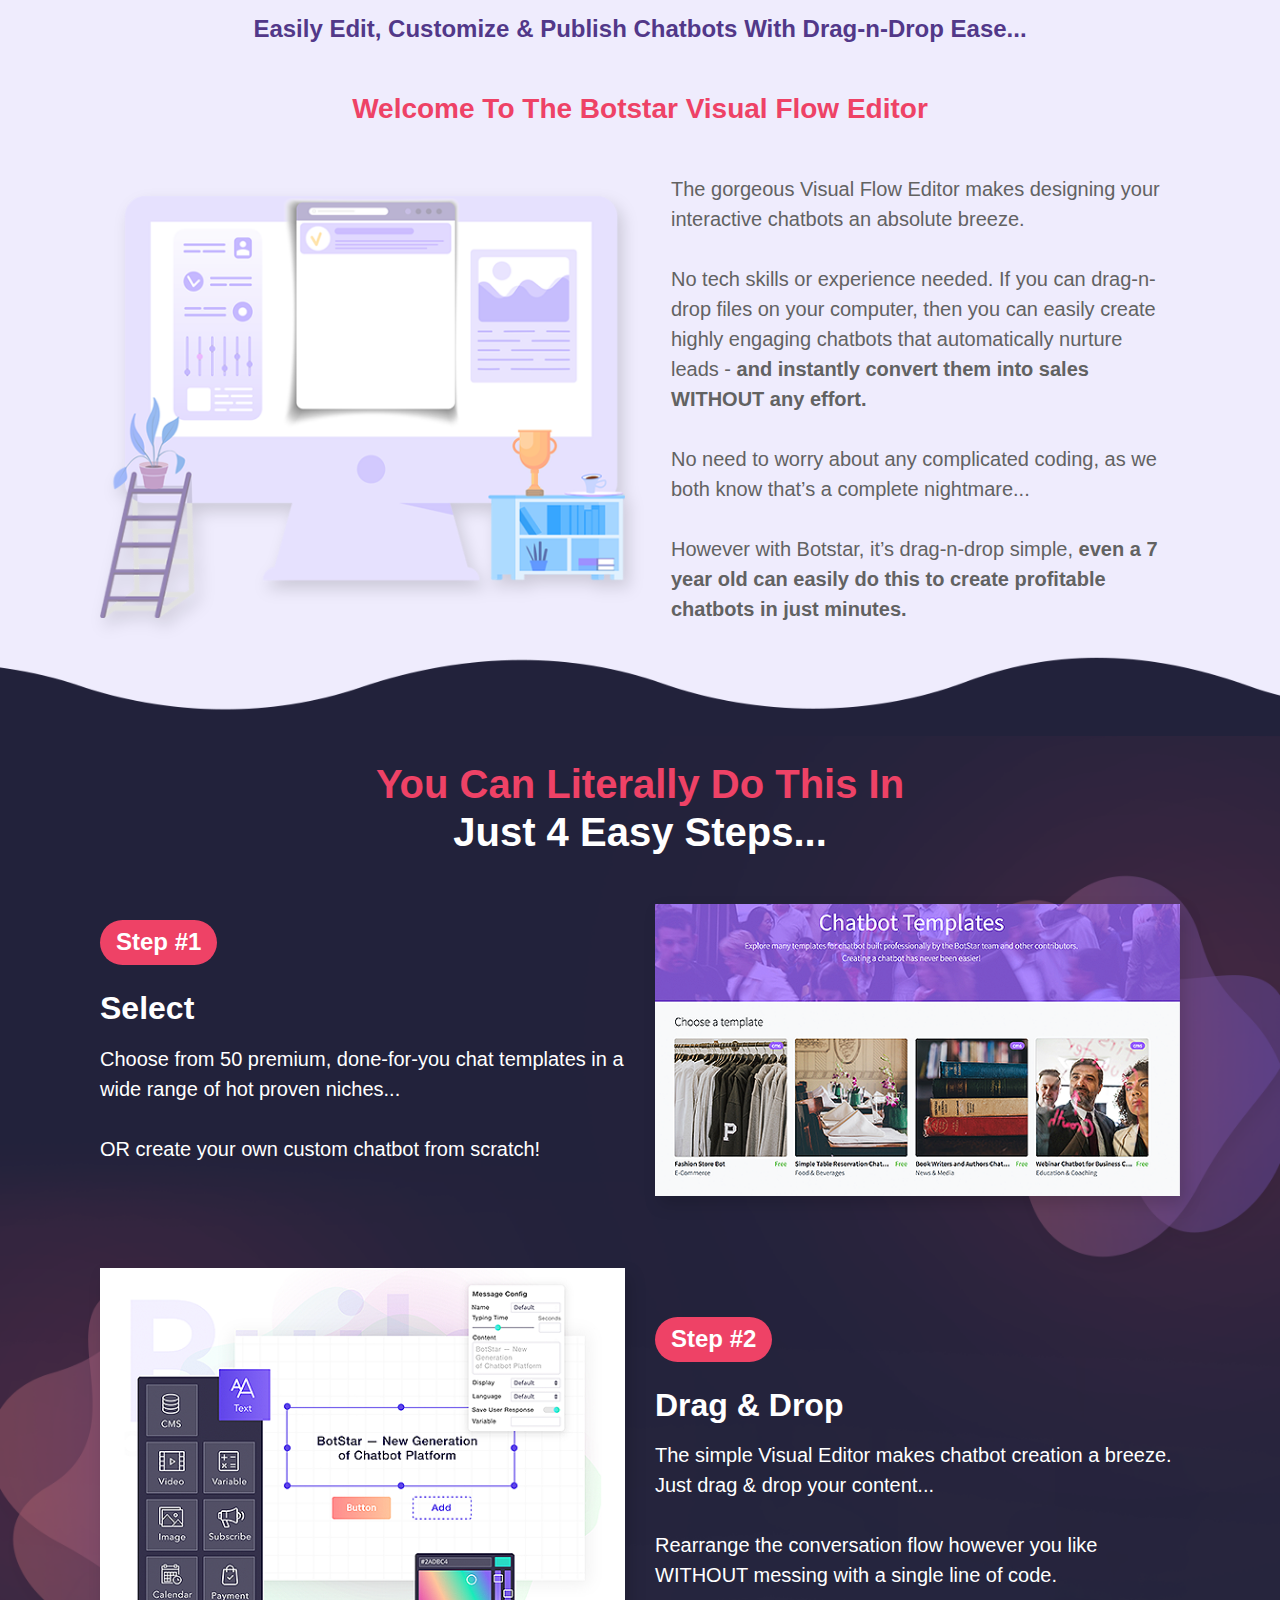
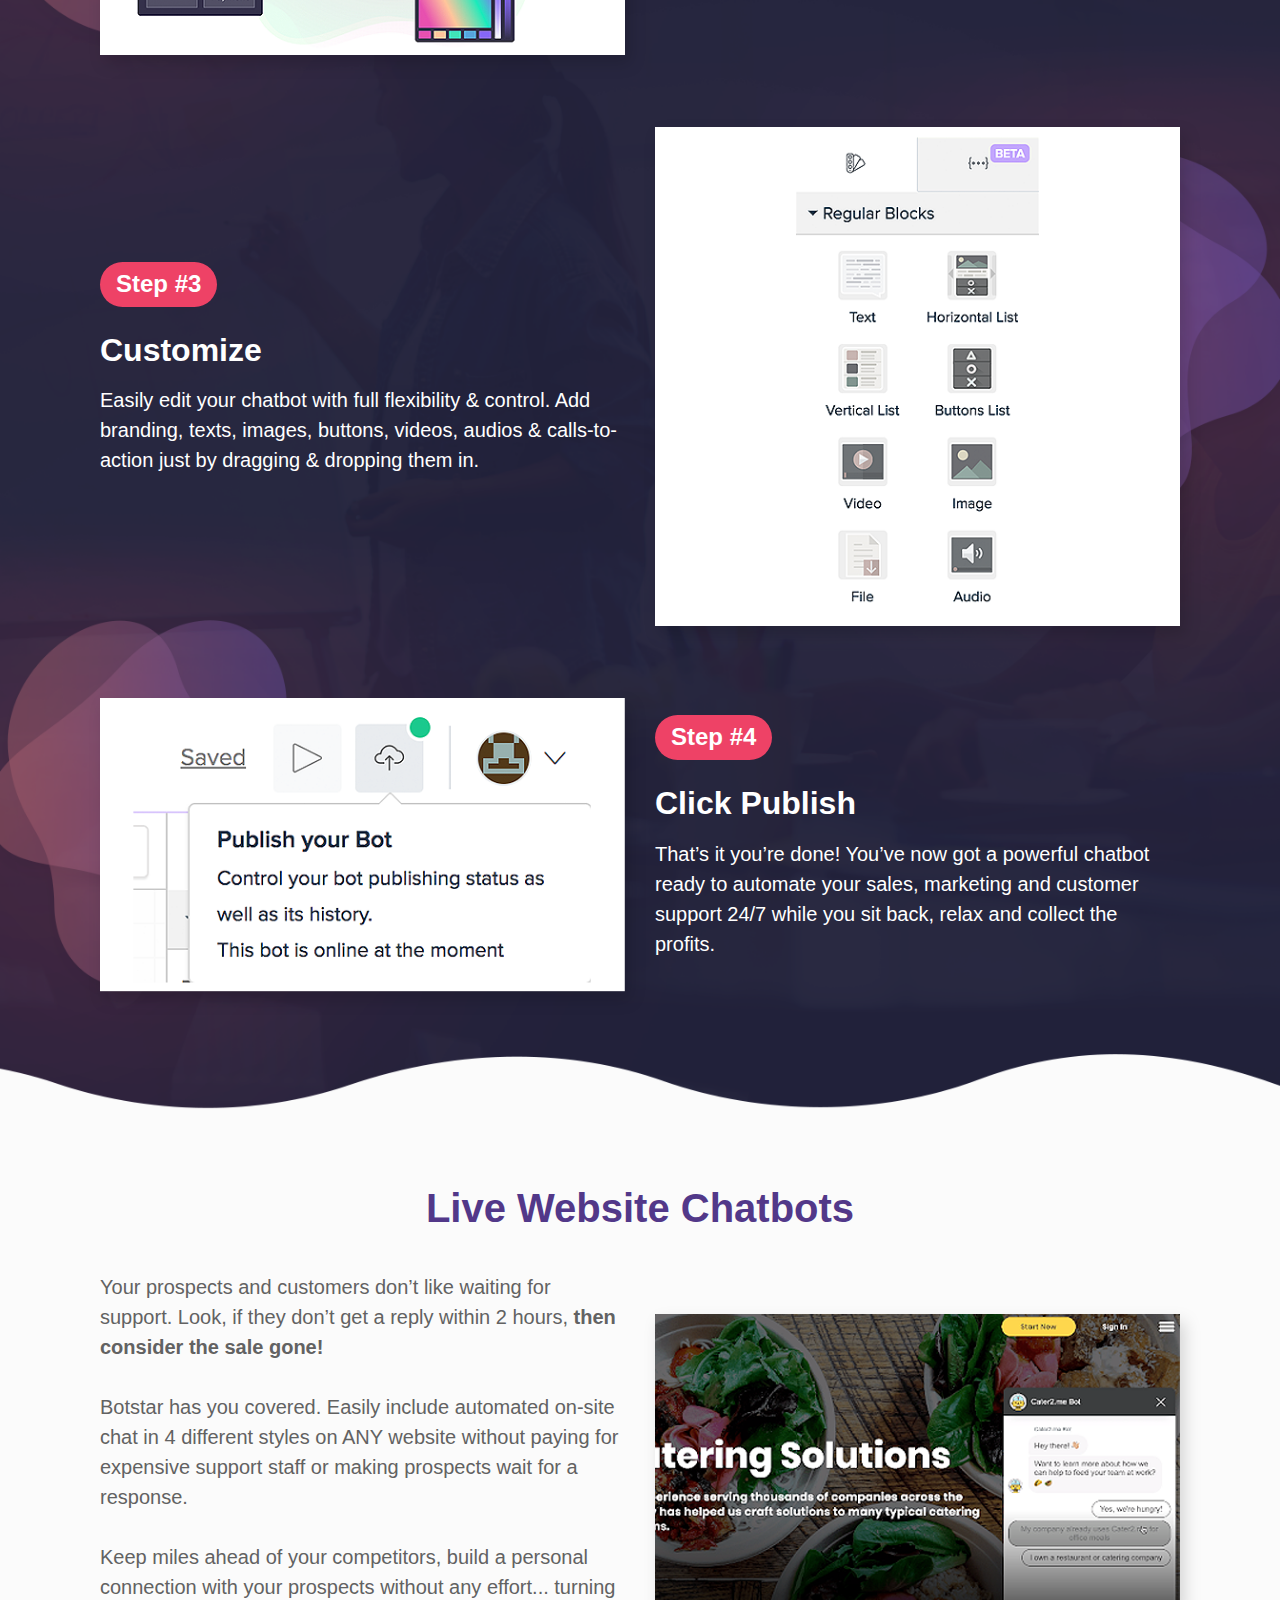
==== commit b6c12628: "finished botstar page from my side" ====
--- a/index.html
+++ b/index.html
@@ -86,7 +86,7 @@
                <span class="pink">&nbsp;>&nbsp; PROFIT</span>
             </h1>
             <div class="row features-list col-lg-12 mx-auto my-5 text-left">
-               <ul class="col-lg-6 mx-auto">
+               <ul class="col-lg-6 mx-auto mb-0">
                   <li>
                      <span class="pink f-22 b-6"
                         >Automated Multi-Purpose Platform</span
@@ -117,7 +117,7 @@
                      Bypass Weeks of Work.
                   </li>
                </ul>
-               <ul class="col-lg-6 mx-auto">
+               <ul class="col-lg-6 mx-auto mb-5 mb-lg-0">
                   <li>
                      <span class="pink f-22 b-6">Mass Broadcasts</span>
                      - Build Unlimited Leads And Send Marketing Messages. Get Up
@@ -191,7 +191,7 @@
                   </div>
                </div>
             </div>
-            <div class="col-lg-6 mx-auto my-3">
+            <div class="col-lg-6 mx-auto mt-3 mb-5">
                <div class="stars mb-3">
                   <i class="fas fa-star"></i>
                   <i class="fas fa-star"></i>
@@ -279,7 +279,7 @@
                And Smart Messenger Automations To Get:
             </h4>
 
-            <div class="row py-4">
+            <div class="white-icons row py-4">
                <div class="col-lg-4">
                   <div class="bg-white rounded-circle shadow p-4">
                      <h1 class="pink b-7 h-shadow">4X</h1>
@@ -305,7 +305,7 @@
                </div>
             </div>
 
-            <div class="row my-4">
+            <div class="row mt-4 mb-5">
                <div class="col-lg-6 my-2 d-flex align-items-center">
                   <div class="br-2 shadow p-4">
                      <img src="./img/section5-1.png" alt="" class="img-fluid" />
@@ -356,67 +356,314 @@
             <h1 class="b-7 purple">
                While You're Sleeping...
             </h1>
+            <div class="row py-4">
+               <div class="col-lg-6 text-left order-1 order-lg-0">
+                  <p>
+                     Just picture automating EVERY part of your marketing, while you enjoy time with your loved ones, sit back and relax.
+                     <br>
+                     <br>
+                     From building thousands of hot targeted buyer leads, to INSTANTLY engaging prospects & customers, making automated sales AND providing 24/7 customer support… WITHOUT you even being online.
+                  </p>
+               </div>
+               <div class="col-lg-6 pb-3 d-flex align-items-center order-0 order-lg-1">
+                  <img src="./img/section6-1.png" alt="" class="img-fluid png-shadow">
+               </div>
+            </div>
+            <h4 class="purple b-7 mt-4 mb-0">
+               That’s EXACTLY what chatbots can do for you and much more...
+            </h4>
+            <h4 class="purple b-3 mb-4">
+               the possibilities are truly endless
+            </h4>
+
+            <div class="row py-4">
+               <div class="col-lg-6 pb-3 d-flex align-items-center">
+                  <img src="./img/section6-2.png" alt="" class="img-fluid png-shadow">
+               </div>
+               <div class="col-lg-6 text-left">
+                  <p>
+                     Look, if you're still struggling and frustrated with not being able to get any real success online, then stop beating yourself up about it because it’s not your fault.
+                     <br>
+                     <br>
+                     
+                     When we first started out online, we were in your exact shoes… buying all the latest apps and tools that claimed to get instant results, only to be left disheartened with a deeper hole in our wallets.
+                     <br>
+                     <br>
+                        
+                     We couldn’t make sense of it all until we realized exactly where online marketing was headed... <b>The solution was actually right in front of our faces the whole time!</b>
+                  </p>
+               </div>
+            </div>
+            <div class="row py-4 pb-5">
+               <div class="col-lg-6 text-left order-1 order-lg-0">
+                  <p>
+                     Chatbots are the FUTURE of marketing, so if your not using this technology, <b>you will risk losing thousands of dollars down the line and so much time.</b> 
+                     <br>
+                     <br>
+
+                     Chatbots instantly engage with your prospects & customers on messenger apps or on your site <strong>24/7,</strong> while you just sit back, relax and enjoy life.
+                     <br>
+                     <br>
+                     
+                     With cutting edge artificial intelligence, they drive tons of leads & sales using HUMANIZED replies while <strong>saving you thousands of dollars</strong> and <strong>bypassing weeks of work.</strong>
+                  </p>
+               </div>
+               <div class="col-lg-6 pb-3 d-flex align-items-center order-0 order-lg-1">
+                  <img src="./img/section6-3.png" alt="" class="img-fluid png-shadow">
+               </div>
+            </div>
+         </div>
+      </div>
+
+      <!-- Section 7 -->
+
+      <div class="section7">
+         <div class="container pt-4 pb-5">
+            <h1 class="pink b-7">Chatbots Are A GUARANTEED Win-Win</h1>            
+            <h1 class="purple b-7">For You AND Your Customers:</h1>
+            <div class="row my-3">
+               <div class="col-lg-6 my-4">
+                  <h3 class="b-7 pink mb-3">YOU</h3>
+                  <div class="br-2 shadow p-3">
+                     <img src="./img/section7-1.png" alt="" class="img-fluid mt-4">
+                     <h4 class="b-7 purple mb-4">Full Automation</h4>
+                     <p>
+                        Chatbots automate everything for you without you being there...  
+                        <br>
+                        All the way from answering questions, engaging prospects, nurturing leads to closing sales for you continuously 24/7.</p>
+                     <img src="./img/section7-2.png" alt="" class="img-fluid mt-4">
+                     <h4 class="b-7 purple mb-4">Skyrocketing Sales</h4>
+                     <p>
+                        A.I. technology automatically personalizes every conversation with your prospect’s name and details, as if they are talking to a real human.
+                     </p>
+                     <img src="./img/section7-3.png" alt="" class="img-fluid mt-4">
+                     <h4 class="b-7 purple mb-4">Sky High Reach</h4>
+                     <p>
+                        Tap into a mass market full of active responsive buyers. Most people are spending most of their time online on messenger apps... <strong>they spend 91% of their time messaging each other.</strong>
+                     </p>
+                     <img src="./img/section7-4.png" alt="" class="img-fluid mt-4">
+                     <h4 class="b-7 purple mb-4">Zero Competition</h4>
+                     <p>
+                        Easily tap into a billion dollar market without any effort. Less than 1% of businesses are using chatbot technology to reach, engage and connect with more customers.
+                     </p>
+                  </div>
+               </div>
+               <div class="col-lg-6 my-4">
+                     <h3 class="b-7 pink mb-3">Your Prospects & Customers</h3>
+                  <div class="br-2 shadow p-3">
+                     <img src="./img/section7-5.png" alt="" class="img-fluid mt-4">
+                     <h4 class="b-7 purple mb-4">Happier To Buy</h4>
+                     <p>
+                        It’s proven that 54% of customers are more likely to shop with businesses they can get an instant response from, without having to wait around.
+                     </p>
+                     <img src="./img/section7-6.png" alt="" class="img-fluid mt-4">
+                     <h4 class="b-7 purple mb-4">Increased Engagement</h4>
+                     <p>
+                        40% of the population say that they chat with chatbots on a daily basis. Companies that utilized chatbots were able to increase their customer spend <strong>by over 50% more!</strong>
+                     </p>
+                     <img src="./img/section7-7.png" alt="" class="img-fluid mt-4">
+                     <h4 class="b-7 purple mb-4">24 Hour Service</h4>
+                     <p>
+                        83% of online shoppers need support before making a purchase, and if they don’t get that, <strong>you’ll lose potential sales!</strong> They want to see more companies using chatbots, since they don’t want any delays in responses.
+                     </p>
+                     <img src="./img/section7-8.png" alt="" class="img-fluid mt-4">
+                     <h4 class="b-7 purple mb-4">Increase Customer Satisfaction</h4>
+                     <p class="mb-5">
+                        Customers demand 24/7 support & chatbots deliver exactly that - skyrocketing your customer retention & ongoing sales.
+                     </p>
+                  </div>
+               </div>
+            </div>
+            <h4 class="b-7 purple m-0">“Messenger bots are a mashup of social, mobile and instant messaging power,</h4>
+            <h4 class="b-7 pink">which is exactly the direction that market is going”</h4>
+            <img src="./img/neil.png" alt="" class="img-fluid png-shadow mt-4 mb-3">
+            <h4 class="b-7 purple m-0">Neil Patel</h4>
+            <h4 class="b-6 purple m-0">neilpatel.com/blog</h4>
+            <h4 class="b-4 purple m-0 mb-5 pb-5"><i>“How to Get 88% Open Rates and 56% CTRs Using FB Messenger”</i></h4>
+         </div>
+      </div>
+
+      <!-- Section 8 -->
+
+      <div class="section8">
+         <div class="container pt-4 pb-5">
+            <h1 class="purple b-7">HOWEVER Chabot Technology Is</h1>
+            <h1 class="pink b-7">WAY Beyond The Reach Of Most Marketers…</h1>
+            <h4 class="b-7 purple my-5">In Fact, Only 1% of All Businesses Are Currently Using It:</h4>
+            <div class="col-lg-10 mx-auto pt-2 d-flex point">
+               <div class="bg-white shadow-lg rounded-1 my-4-5 d-flex flex-column flex-lg-row align-items-center">
+                  <img src="./img/section8-1.png" alt="bullet point" class="img-fluid">
+                  <h4 class="red mb-0">
+                     <span class="b-7">Creating chatbots means EXTENSIVE coding</span> & programming skills... OR.
+                  </h4>
+               </div>
+            </div>
+            <div class="col-lg-10 mx-auto pt-2 d-flex point">
+               <div class="bg-white shadow-lg rounded-1 my-4-5 d-flex flex-column flex-lg-row align-items-center">
+                  <h4 class="red mb-0 order-1 order-lg-0">
+                     <span class="b-7">Hiring expensive developers</span> & paying thousands per bot... OR
+                  </h4>
+                  <img src="./img/section8-2.png" alt="bullet point" class="img-fluid order-0 order-lg-1">
+               </div>
+            </div>
+            <div class="col-lg-10 mx-auto pt-2 d-flex point">
+               <div class="bg-white shadow-lg rounded-1 my-4-5 d-flex flex-column flex-lg-row align-items-center">
+                  <img src="./img/section8-3.png" alt="bullet point" class="img-fluid">
+                  <h4 class="red mb-0">
+                     <span class="b-7">Paying INFLATED MONTHLY subscription fees </span>for software that limits features & your usage
+                  </h4>
+               </div>
+            </div>
+
+            <h4 class="b-7 purple my-5">Even with the sky high rates charged by many other current chatbot platforms...</h4>
+
+            <div class="features-list-2 mx-auto my-5">
+               <ul class="text-left">
+                  <li>
+                     <b>Intercom</b> costs $1,836 PER YEAR for limited features... custom plans only available when you PAY EVEN MORE...
+                  </li>
+                  <li>
+                     <b>Chatfuel</b> STARTS at $2388 annually for a premium plan
+                  </li>
+                  <li>
+                     <b>MobileMonkey</b> costs $1548 yearly for LIMITED features & messages
+                  </li>
+               </ul>
+            </div>
+
+            <h4 class="purple white-strip br-2 col-lg-10 mx-auto px-5 py-4">
+               <span class="b-7">“... Chatbots are predicted to deal with 90% of all client inquiries within 5 years...</span> it’s expected they’ll cut business costs by $8 billion”
+            </h4>
+            <h5 class="purple b-3"><i>towardsdatascience.com, January 2019</i></h5>
+
+            <p class="my-5 pb-5 text-left">
+               Let’s say you DON’T want to be paying 4 figures per year for chatbots that are limited in features. Or even worse… having to use 10 different apps, and waiting many months for results... 
+               <br>
+               <br>
+               
+               Then simply use...
+            </p>
+            
+         </div>
+      </div>
+
+      <!-- Section 9 -->
+
+      <div class="section9">
+         <div class="container pt-4 pb-5">
+            <img src="./img/bs-logo.png" alt="" width="250px" class="img-fluid png-shadow">
+            <h4 class="white b-5">Connect. Engage. Automate. Profit.</h4>
+            <img src="./img/section9-1.png" alt="" class="img-fluid col-lg-10 mx-auto mt-5">
+            <h4 class="white b-3">Botstar is MORE than just a simple to use chatbot creator.</h4>
+            <h1 class="purple b-7">It’s a COMPLETE automated results</h1>
+            <h1 class="white b-7">driven marketing solution - all the way from:</h1>
+            <div class="features-list col-lg-10 mx-auto bg-white shadow-lg br-3 my-5 p-4 pb-3 px-lg-5 py-5">
+               <ul class="purple text-left f-20 b-7">
+                  <li>
+                     <span class="pink">Easily growing HUGE lists</span> of targeted buyers fast.
+                  </li>
+
+                  <li>
+                     <span class="pink">Maximising reach & engagement</span> like never before.
+                  </li>
+
+                  <li>
+                     Double or even <span class="pink">tripling sales without extra work.</span>
+                  </li>
+
+                  <li>
+                     <span class="pink">Handling your customer support 24/7 </span> without you being online.
+                  </li>
+               </ul>
+               <p class="text-left mt-5 mb-0">
+                  You can easily have interactive profitable chatbots connected to your FB pages AND your websites with just a few clicks, <b>even if you don’t know a single thing about chatbots!</b> 
+                  <br>
+                  <br>
+
+                  Botstar completely automates ANY type of marketing, list building, sales & support 24/7… and it does it all inside one easy to use dashboard, no other tools are needed...
+                  <br>
+                  <br>
+                  
+                  This is an all-in-one, AUTOMATED solution that your online business MUST HAVE in order to survive and grow.
+               </p>
+            </div>
+         </div>
+      </div>
+
+      <!-- Section 10 -->
+
+      <div class="section10">
+         <div class="container pt-4 pb-5">
+            <h1 class="purple b-7">Check Out Just Some Of The Incredible</h1>
+            <h1 class="pink b-7">Chatbots You Can Create With Botstar...</h1>
+            <h1 class="purple b-7">All Made In A Few Clicks!</h1>
             <div class="row my-4">
-               <div class="col-lg-6">
-                  <p class="text-left">Just picture automating EVERY part of your marketing, while you enjoy time with your loved ones, sit back and relax.
-                     <br>
-                     <br>
-
-                     From building thousands of hot targeted buyer leads, to INSTANTLY engaging prospects & customers, making automated sales AND providing 24/7 customer support… WITHOUT you even being online.</p>
-               </div>
-               <div class="col-lg-6 d-flex align-items-center">
-                  <img src="./img/section6-1.png" alt="" class="img-fluid png-shadow">
-               </div>
-            </div>
-         </div>
-      </div>
-
-      <!-- Section 7 -->
-
-      <div class="section7">
-         <div class="container pt-4 pb-5"></div>
-      </div>
-
-      <!-- Section 8 -->
-
-      <div class="section8">
-         <div class="container pt-4 pb-5"></div>
-      </div>
-
-      <!-- Section 9 -->
-
-      <div class="section9">
-         <div class="container pt-4 pb-5"></div>
-      </div>
-
-      <!-- Section 10 -->
-
-      <div class="section10">
-         <div class="container pt-4 pb-5"></div>
+               <div class="col-lg-4">
+                  <h4 class="b-7 purple">Restaurant</h4>
+                  <div class="video featured-video my-4">
+                     <iframe
+                        src="https://www.youtube.com/embed/jG7dSXcfVqE"
+                        frameborder="0"
+                        allow="accelerometer; autoplay; encrypted-media; gyroscope; picture-in-picture"
+                        allowfullscreen
+                     ></iframe>
+                  </div>
+               </div>
+               <div class="col-lg-4">
+                  <h4 class="b-7 purple">Car Dealership</h4>
+                  <div class="video featured-video my-4">
+                     <iframe
+                        src="https://www.youtube.com/embed/jG7dSXcfVqE"
+                        frameborder="0"
+                        allow="accelerometer; autoplay; encrypted-media; gyroscope; picture-in-picture"
+                        allowfullscreen
+                     ></iframe>
+                  </div>
+               </div>
+               <div class="col-lg-4">
+                  <h4 class="b-7 purple">Dentist</h4>
+                  <div class="video featured-video my-4">
+                     <iframe
+                        src="https://www.youtube.com/embed/jG7dSXcfVqE"
+                        frameborder="0"
+                        allow="accelerometer; autoplay; encrypted-media; gyroscope; picture-in-picture"
+                        allowfullscreen
+                     ></iframe>
+                  </div>
+               </div>
+            </div>
+         </div>
       </div>
 
       <!-- Section 11 -->
 
       <div class="section11">
          <div class="container pt-4 pb-5">
-            <h3 class="purple b-6 m-0">Leverage Animaze To Sell More</h3>
-            <h3 class="purple b-6 m-0">Without Extra Effort</h3>
+            <h1 class="purple b-7 m-0">The World's Best & Results Driven</h1>
+            <h1 class="pink b-7 m-0">Multi-Purpose Chat Automation Platform...</h1>
+            <h4 class="purple b-7 my-5">Easily Edit, Customize & Publish Chatbots With Drag-n-Drop Ease...</h4>
+
+            <h3 class="b-7 pink my-3">Welcome To The Botstar Visual Flow Editor</h3>
             <div class="row my-5">
+               <div class="col-lg-6 col-sm-12 d-flex align-items-center pb-4 pb-lg-0">
+                  <img class="img-fluid png-shadow" src="./img/section11-1.png" />
+               </div>
                <div class="col-lg-6 col-sm-12 pb-4 pb-lg-0">
-                  <img class="img-fluid png-shadow" src="./img/leverage.png" />
-               </div>
-               <div class="col-lg-6 col-sm-12 pb-4 pb-lg-0">
-                  <p class="text-left px-lg-5">
-                     Video is the GREAT EQUALIZER for digital marketers.<br /><br />
-                     It’s as close to a personal sales presentation as
-                     possible... And lets you reach INFINITELY more people
-                     without much effort.<br />
-                     With social media, YouTube and organic search… video gets
-                     YOU in front of more viewers in less time.<br /><br /><b>
-                        Animaze can convert these viewers at rates even top
-                        in-person sales people might struggle to match.</b
-                     ><br /><br />Top-shelf conversions to virtually unlimited
-                     traffic? Money in the bank. WITHOUT the overheads
+                  <p class="text-left px-lg-3">
+                     The gorgeous Visual Flow Editor makes designing 
+                     your interactive chatbots an absolute breeze.
+                     <br>
+                     <br>
+                     
+                     No tech skills or experience needed. If you can drag-n-drop files on your computer, then you can easily create highly engaging chatbots that automatically nurture leads - <b>and instantly convert them into sales WITHOUT any effort.</b>
+                     <br>
+                     <br>
+                     
+                     No need to worry about any complicated coding, as we both know that’s a complete nightmare...
+                     <br>
+                     <br>
+                     
+                     However with Botstar, it’s drag-n-drop simple, <b>even a 7 year old can easily do this to create profitable chatbots in just minutes.</b>
                   </p>
                </div>
             </div>
@@ -426,74 +673,465 @@
       <!-- Section 12 -->
 
       <div class="section12">
-         <div class="container pt-4 pb-5"></div>
+         <div class="container pt-4 pb-5">
+            <h1 class="pink b-7">You Can Literally Do This In</h1>
+            <h1 class="white b-7 mb-5">Just 4 Easy Steps...</h1>
+               <div class="row pb-4 mb-5 d-flex align-items-center">
+                  <div class="col-md-6 text-center text-lg-left">
+                     <h4 class="bg-pink d-inline-block rounded-pill white b-6 px-3 py-2">Step #1</h4>
+                     <h2 class=" b-6 py-3 white">Select</h2>
+                     <p class="text-left white">
+                        Choose from 50 premium, done-for-you chat templates in a wide range of hot proven niches...
+                        <br>
+                        <br>
+
+                        OR create your own custom chatbot from scratch!
+                     </p>
+                  </div>
+                  <div class="col-md-6">
+                     <img class="img-fluid png-shadow" src="img/section12-1.png" alt="">
+                  </div>
+               </div>
+               <div class="row pb-4 mb-5 d-flex align-items-center">
+                  <div class="col-md-6 order-1 order-lg-0">
+                     <img class="img-fluid png-shadow" src="img/section12-2.png" alt="">
+                  </div>
+
+                     <div class="col-md-6 text-center text-lg-left order-0 order-lg-1 ">
+                     <h4 class="bg-pink d-inline-block rounded-pill white b-6 px-3 py-2">Step #2</h4>
+                     <h2 class=" b-6 py-3 white">Drag & Drop</h2>
+                     <p class="text-left white">
+                        The simple Visual Editor makes chatbot creation a breeze. Just drag & drop your content...
+                        <br>
+                        <br> 
+
+                        Rearrange the conversation flow however you like WITHOUT messing with a single line of code.
+                     </p>
+                     </div>
+                     
+               </div>
+               <div class="row pb-4 mb-5 d-flex align-items-center">
+                     
+                     <div class="col-md-6 text-center text-lg-left">
+                     <h4 class="bg-pink d-inline-block rounded-pill white b-6 px-3 py-2">Step #3</h4>
+                     <h2 class=" b-6 py-3 white">Customize</h2>
+                     <p class="text-left white">
+                        Easily edit your chatbot with full flexibility & control. Add branding, texts, images, buttons, videos, audios & calls-to-action just by dragging & dropping them in.
+                     </p>
+                     </div>
+                     <div class="col-md-6">
+                        <img class="img-fluid png-shadow" src="img/section12-3.png" alt="">
+                     </div>
+                     
+               </div>
+               <div class="row pb-5 mb-5 d-flex align-items-center">
+                     <div class="col-md-6 order-1 order-lg-0">
+                     <img class="img-fluid png-shadow" src="img/section12-4.png" alt="">
+                  </div>
+                  <div class="col-md-6 text-center text-lg-left order-0 order-lg-1">
+                     <h4 class="bg-pink d-inline-block rounded-pill white b-6 px-3 py-2">Step #4</h4>
+                     <h2 class=" b-6 py-3 white">Click Publish</h2>
+                     <p class="text-left white">
+                        That’s it you’re done! You’ve now got a powerful chatbot ready to automate your sales, marketing and customer support 24/7 while you sit back, relax and collect the profits.
+                     </p>
+                  </div>
+                     
+               </div>
+         </div>
       </div>
 
       <!-- Section 13 -->
 
       <div class="section13">
-         <div class="container pt-4 pb-5"></div>
+         <div class="container py-5">
+            <h1 class="b-7 purple">Live Website Chatbots</h1>
+            <div class="row pt-4">
+               <div class="col-lg-6 text-center text-lg-left order-1 order-lg-0">
+                  <p class="text-left py-3">
+                     Your prospects and customers don’t like waiting for support. Look, if they don’t get a reply within 2 hours, <b>then consider the sale gone!</b>
+                     <br>
+                     <br>
+                     
+                     Botstar has you covered. Easily include automated on-site chat in 4 different styles on ANY website without paying for expensive support staff or making prospects wait for a response.
+                     <br>
+                     <br>
+                     
+                     Keep miles ahead of your competitors, build a personal connection with your prospects without any effort... turning them into repeat buyers for the long term.
+                  </p>
+               </div>
+               <div class="col-lg-6 py-3 d-flex align-items-center order-0 order-lg-1">
+                  <img class="img-fluid png-shadow" src="img/section13-1.png" alt="">
+               </div>
+            </div>
+         </div>
       </div>
 
       <!-- Section 14 -->
 
       <div class="section14">
-         <div class="container pt-4 pb-5"></div>
+         <div class="container py-5">
+            <h1 class="b-3 pink">Nothing Beats</h1>
+            <h1 class="b-7 pink">Facebook Messenger</h1>
+            <div class="row pt-4">
+               <div class="col-md-6 d-flex align-items-center py-3">
+                  <img class="img-fluid png-shadow" src="img/section14-1.png" alt="">
+               </div>
+
+                <div class="col-md-6 text-center text-lg-left">
+                  <p class="text-left py-3">
+                     Let’s face it, everyone uses Facebook. The facts are clear, <b>1.3 BILLION people</b> use Messenger every month and we’re all addicted to it.
+                     <br>
+                     <br>
+                     
+                     Messenger messages get between <b>50% to 80% open rates.</b> This blows email marketing right out of the water.
+                     <br>
+                     <br>
+                     
+                     Grow and monetise your lists effortlessly. With botstar, you can even easily embed your messenger bot directly into ANY website, <b>skyrocketing your reach, engagement & sales.</b>
+                  </p>
+                </div>
+                
+            </div>
+         </div>
       </div>
 
       <!-- Section 15 -->
 
       <div class="section15">
-         <div class="container pt-4 pb-5"></div>
+         <div class="container py-5">
+            <h1 class="b-7 purple">Live Facebook Chatbots</h1>
+            <div class="row pt-4">
+               <div class="col-lg-6 text-center text-lg-left py-3 d-flex align-items-center justify-content-center order-1 order-lg-0">
+               <p class="text-left ">
+                  Instantly engage with facebook users 24/7, build a HUGE audience of raving fans, and EASILY promote and turn them into repeat buyers.
+                  <br>
+                  <br>
+
+                  In just a few clicks, effortlessly create custom chatbots for any of your FB pages, automating lead generation and connecting 1-on-1 with prospects like a real human being.
+               </p>
+               </div>
+               <div class="col-lg-6 py-3 d-flex align-items-center justify-content-center order-0 order-lg-1">
+                  <img class="img-fluid png-shadow" src="img/section15-1.png" alt="">
+               </div>
+            </div>
+         </div>
       </div>
 
       <!-- Section 16 -->
 
       <div class="section16">
-         <div class="container pt-4 pb-5"></div>
+         <div class="container py-5">
+            <h1 class="b-7 pink">Nurture, Engage & Convert</h1>
+            <h1 class="b-3 pink">Into Rapid Sales!</h1>
+            <div class="row pt-4">
+               <div class="col-lg-6 py-3 d-flex align-items-center justify-content-center">
+                  <img class="img-fluid png-shadow" src="img/section16-1.png" alt="">
+               </div>
+
+                <div class="col-lg-6 text-center text-lg-left py-3 d-flex align-items-center justify-content-center">
+                  <p class="text-left">
+                     Easily nurture your leads through our “done for you” sequence flows that instantly grabs attention, drives more leads and pulls in sales fast without any work on your end.  
+
+                     Want to send a broadcast to your list’s informing them of your offers and promotions? 
+                     
+                     Botstar does that FOR YOU with just 1 click. You can send any promotion you want, without any of the hassles you get with an email autoresponder that charges you monthly fees.
+                  </p>
+                </div>
+            </div>
+            <p class="text-left px-3">
+               <b>Enjoy up to 80% open rates and 56% click rates on your marketing messages,</b> making this the best, easiest, AND most effective way to reach global audiences and rake in huge sales WITHOUT any effort.
+            </p>
+         </div>
       </div>
 
       <!-- Section 17 -->
 
       <div class="section17">
-         <div class="container pt-4 pb-5"></div>
+         <div class="container py-5">
+            <h1 class="b-7 purple">Fully Automate Your Support</h1>
+            <h1 class="b-3 purple">Without Hiring Staff</h1>
+            <div class="row pt-4">
+               <div class="col-md-6 text-center text-lg-left py-3 d-flex align-items-center justify-content-center order-1 order-lg-0">
+                  <p class="text-left m-0">
+                     Today’s online shoppers DEMAND practically instant replies - otherwise you lose sales and customers for life.
+                     <br>
+                     <br>
+                     
+                     Botstar’s smart powerful A.I. engine analyzes the user’s input by keyword, then sends intelligent replies based on each person’s EXACT needs.
+                     <br>
+                     <br>
+                     
+                     Your prospect is more likely to buy from you because of the <b>unique personalized interaction.</b>
+                  </p>
+               </div>
+               <div class="col-md-6 py-3 d-flex align-items-center justify-content-center order-0 order-lg-1">
+                  <img class="img-fluid png-shadow" src="img/section17-1.png" alt="">
+               </div>
+            </div>
+         </div>
       </div>
 
       <!-- Section 18 -->
 
       <div class="section18">
-         <div class="container pt-4 pb-5"></div>
+         <div class="container py-5">
+            <h1 class="b-7 pink">Customize Your Chatbots</h1>
+            <h1 class="b-3 pink">For ANY Marketing Goal</h1>
+            <div class="row pt-4">
+               <div class="col-lg-6 py-3 d-flex align-items-center justify-content-center">
+                  <img class="img-fluid png-shadow" src="img/section18-1.png" alt="">
+               </div>
+
+                <div class="col-lg-6 text-lg-left py-3 d-flex align-items-center justify-content-center">
+                  <p class="text-left m-0">
+                     Whether you need a promo, marketing, sales, customer support, or a trust building based bot... Botstar covers all different scenarios with <b>push button ease.</b>
+                     <br>
+                     <br>
+                     
+                     Laser-target any area of your business & nurture new leads through automated text flows. 
+                     <br>
+                     <br>
+                     
+                     <b>Maximize engagement & sales</b> with clickable buttons that build rapport with your prospects, step by step and convert them into easy sales!
+                     <br>
+                     <br>
+                     
+                     With this powerful personal approach, your customer engagement, leads & sales goes through the roof...
+                  </p>
+                </div>
+                
+            </div>
+         </div>
       </div>
 
       <!-- Section 19 -->
 
       <div class="section19">
-         <div class="container pt-4 pb-5"></div>
+         <div class="container py-5">
+            <h1 class="b-7 purple">50 Templates</h1>
+            <h1 class="b-3 purple">In The Hottest Niches</h1>
+            <div class="row pt-4 pb-5 mb-5">
+               <div class="col-md-6 text-center text-lg-left py-3 d-flex align-items-center justify-content-center order-1 order-lg-0">
+                  <p class="text-left m-0">
+                     No idea on where to start? No problem! You instantly get 50 customizable templates in the HOTTEST most profitable niches, <b>making it super simple to have a chatbot running in minutes.</b>
+                     <br>
+                     <br>
+                     
+                     Bypass weeks worth of work and forget about learning anything. Botstar gives you the proven chat sequences, text flows, images, videos and <b>everything you’ll ever need for HUGE success.</b>
+                     <br>
+                     <br>
+                     
+                     Businesses are always looking to automate their customer support and get more customers, so when you offer to create these incredible chatbots for them, they’ll jump at the chance to pay you with no hesitation.
+                  </p>
+               </div>
+               <div class="col-md-6 py-3 d-flex align-items-center justify-content-center order-0 order-lg-1">
+                  <img class="img-fluid png-shadow" src="img/section19-1.png" alt="">
+               </div>
+            </div>
+         </div>
       </div>
 
       <!-- Section 20 -->
 
       <div class="section20">
-         <div class="container pt-4 pb-5"></div>
+         <div class="container pt-4 pb-5 white">
+            <h1 class="b-7 white">Be Light Years Ahead</h1>
+            <h1 class="b-7 pink">Of Everyone Else</h1>
+
+            <h4 class="b-3 mt-5"><span class="b-5">Making it very tough to reach, connect, engage</span> <br> and turn your prospects into buyers.</h4>
+            <div class="row py-4">
+               <div class="col-lg-6 py-3 d-flex align-items-center justify-content-center">
+                  <img class="img-fluid png-shadow" src="img/section20-1.png" alt="">
+               </div>
+
+               <div class="col-lg-6 text-lg-left py-3 d-flex align-items-center justify-content-center">
+                  <p class="text-left">
+                     Let’s face it, email marketing and other forms of communication are not as effective as they use to be...
+                     <br>
+                     <br>
+                     
+                     Making it very tough to reach, connect, engage and turn your prospects into buyers. So what’s the solution?
+                     <br>
+                     <br>
+                     
+                     - Use powerful chatbots that connect & engage with audiences in a way that email and other ways can’t.
+                     <br>
+                     <br>
+                     
+                     - Use artificial intelligence to provide instant personalized responses with your prospects name. This alone increases trust and sales dramatically.  
+                     <br>
+                     <br>
+                     
+                     Forget <b>spending thousands of dollars</b> on hiring support agents or wasting money on ads and other tools...
+                  </p>
+               </div>
+            </div>
+
+            <h4 class="b-6 mt-3 mb-5">Botstar takes care of everything for you with just a few clicks.</h4>
+
+            <p class="mt-4 mb-2">
+               <b>Lock In Your Exclusive One Time Payment</b> <br />
+               & Save Thousands In Annual Fees
+            </p>
+            <p class="bg-red-paint white b-6 mb-4 py-2">Today Just $47 ONE TIME!</p>
+
+            <div class="button-container my-5 pb-5 mb-lg-4 pb-lg-0">
+               <div class="button-border-box mb-2">
+                  <a
+                     href=""
+                     class="b-7 rounded-pill h3 d-inline-block m-0 align-middle"
+                     >Click Here To Get Instant Access</a
+                  >
+               </div>
+               <img
+                  src="./img/button-seal.png"
+                  alt=""
+                  class="img-fluid my-2 d-block mx-auto png-shadow"
+               />
+               <h6 class="my-2 h-shadow">30 Day Money Back Guarantee</h6>
+               <img
+                  src="./img/cards.png"
+                  alt=""
+                  class="img-fluid my-2 d-block mx-auto png-shadow"
+               />
+            </div>
+         </div>
       </div>
 
       <!-- Section 21 -->
 
       <div class="section21">
-         <div class="container pt-4 pb-5"></div>
+         <div class="container pt-4 pb-5">
+            <h1 class="b-7 purple">What’s Even Better...</h1>
+            <h1 class="b-7 pink">You Can Quickly Build A Successful 4 To 5 Figure</h1>
+            <h1 class="b-7 purple">Per Month Business Starting Today!</h1>
+            <div class="bg-white br-2 shadow col-lg-11 mx-auto p-4 my-5">
+               <h2 class="b-3 purple my-4"><span class="b-7">Easily Sell These Chatbots</span> <br>To Local Businesses</h2>
+               <div class="row">
+                  <div class="col-lg-6 py-3 d-flex align-items-center justify-content-center">
+                     <img src="./img/section21-1.png" alt="" class="img-fluid png-shadow">
+                  </div>
+                  <div class="col-lg-6 py-3 text-left d-flex align-items-center justify-content-center">
+                     <p class="m-0">
+                        With 50 proven templates in the hottest niches, all  fully customizable... you can easily sell them to gyms, restaurants, salons, bars, hotels, car dealerships, events, service based business and much more.
+                        <br>
+                        <br>
+
+                        Those businesses are in need of improving their engagement and keeping customers long term. <b>Botstar solves these common problems with just a few clicks.</b>
+                     </p>
+                  </div>
+               </div>
+            </div>
+
+            <div class="bg-white br-2 shadow col-lg-11 mx-auto p-4 my-5">
+               <h2 class="b-3 pink my-4"><span class="b-7">Sell To 1000s Of Hungry Buyers Online</span> <br>Who Are Craving For Chatbots</h2>
+               <div class="row">
+                  
+                  <div class="col-lg-6 py-3 text-left d-flex align-items-center justify-content-center order-1 order-lg-0">
+                     <p class="m-0">
+                        If you go onto places such as upwork, you’ll see hundreds of people asking to get chatbots made. Lots of developers are charging ridiculous amounts to get just 1 single chatbot created...
+                        <br>
+                        <br>
+                        
+                        Check out the image on the right. Someone posted a job with a $600 budget asking to get a chatbot made for a coffee shop. 
+                        <br>
+                        <br>
+                        
+                        <b>You can easily do this for them in just a few minutes with Botstar, undercutting anyone at will.</b> There’s templates like this already built for you, ready to go, without any extra work needed.
+                     </p>
+                  </div>
+
+                  <div class="col-lg-6 py-3 d-flex align-items-center justify-content-center order-0 order-lg-1">
+                     <img src="./img/section21-2.png" alt="" class="img-fluid png-shadow">
+                  </div>
+               </div>
+            </div>
+
+            <div class="bg-white br-2 shadow col-lg-11 mx-auto p-4 my-5">
+               <h2 class="b-3 purple my-4">Turn Automated Conversations Into <br> <span class="b-7">Live Interactions To Maximise Engagement</span> </h2>
+               <div class="row">
+                  <div class="col-lg-6 py-3 d-flex align-items-center justify-content-center">
+                     <img src="./img/section21-3.png" alt="" class="img-fluid png-shadow">
+                  </div>
+                  <div class="col-lg-6 py-3 text-left d-flex align-items-center justify-content-center">
+                     <p class="m-0">
+                        Botstar includes the UNIQUE ability for you or ANY of your virtual assistants to take over any chat at any point.
+                        <br>
+                        <br>
+
+                        <b>Set yourself apart from the competition, drive higher sales and turn more viewers into buyers!</b>
+                     </p>
+                  </div>
+               </div>
+            </div>
+
+            <div class="bg-white br-2 shadow col-lg-11 mx-auto p-4 my-5">
+               <h2 class="b-3 pink my-4">Sell From Directly <br> <span class="b-7">INSIDE FB Messenger</span></h2>
+
+               <div class="row">
+                  <div class="col-lg-6 py-3 text-left d-flex align-items-center justify-content-center order-1 order-lg-0">
+                     <p class="m-0">
+                        Botstar features an advanced Content Management System letting you showcase DYNAMIC marketing content in style.
+                        <br>
+                        <br>
+                        
+                        Meaning you can include clickable descriptions, images & even product galleries INSIDE your chatbots (for explosive sales right within messenger!) 
+                        <br>
+                        <br>
+
+                        There’s simply no EASIER way to automate your sales like this online.
+                     </p>
+                  </div>
+
+                  <div class="col-lg-6 py-3 d-flex align-items-center justify-content-center order-0 order-lg-1">
+                     <img src="./img/section21-3.png" alt="" class="img-fluid png-shadow">
+                  </div>
+               </div>
+            </div>
+         </div>
       </div>
 
       <!-- Section 22 -->
 
       <div class="section22">
-         <div class="container pt-4 pb-5"></div>
+         <div class="container pt-4 pb-5">
+            <h2 class="pink b-7 my-4">PLUS… Full Commercial Rights Included!</h2>
+            <h1 class="pink b-7">
+               <span class="purple">YES… You Get To Keep 100% Of The Profits</span>
+               <br />
+               Selling Chatbots To Others! (Worth $497 Alone) <br />
+               Multi-Purpose Chat Automation Platform…
+            </h1>
+            <div class="row my-4 mb-5">
+               <div class="col-lg-6 d-flex">
+                  <img src="./img/section22-1.png" alt="" class="png-shadow img-fluid my-auto mx-auto"/>
+               </div>
+               <div class="col-lg-6 text-left my-4">
+                  <p>
+                     This is your one time opportunity to make HUGE profits by tapping into an open hungry market that’s craving for these amazing chatbots.
+                     <br>
+                     <br>
+                     
+                     Bear in mind that LESS than 1% of businesses are using chatbots… But within 5 years, <b>chatbots are predicted to handle 90% of ALL customer inquiries...</b>
+                     <br>
+                     <br>
+                     
+                     This industry is set to explode, and you’re getting a front row ticket to instantly cash in. For a limited time only, your Botstar access includes commercial rights - <b>to create AND sell chatbots to unlimited clients.</b>
+                     <br>
+                     <br>
+                     
+                     No user fees, no limits and no nonsense. You set your own price and keep all the profits.
+                  </p>
+               </div>
+            </div>
+         </div>
       </div>
 
       <!-- Section 23 -->
 
       <div class="section23">
-         <div class="container pt-4 pb-5">
-            <h1 class="white b-7 my-5">
+         <div class="container pt-2 pt-lg-4 pb-5">
+            <h1 class="white b-7 mb-5">
                <span class="d-purple">Replace Monthly Subscriptions & </span>
                <br />
                Save Yourself Paying $1200 In Yearly Fees...
@@ -531,7 +1169,7 @@
                   </p>
                </div>
             </div>
-            <p class="white text-left mb-5">
+            <p class="white text-left col-lg-12 pb-5 mb-5">
                As part of our introductory one time launch special offer, you
                can take advantage of the incredible low one time fee.
                <br />
@@ -546,13 +1184,13 @@
       <!-- Section 24 -->
 
       <div class="section24">
-         <div class="container pt-4 pb-5">
+         <div class="container pt-0 pt-lg-4 pb-5">
             <h1 class="purple b-7">
                Botstar Is The <br />
                <span class="pink">Complete Chat Marketing Platform</span> <br />
                You’ll Ever Need:
             </h1>
-            <div class="row my-4">
+            <div class="row my-5">
                <div class="col-lg-4">
                   <div class="mx-auto">
                      <img
@@ -602,7 +1240,7 @@
                   </p>
                </div>
             </div>
-            <div class="row my-4">
+            <div class="row my-5">
                <div class="col-lg-4">
                   <div class="mx-auto">
                      <img
@@ -652,7 +1290,7 @@
                   </p>
                </div>
             </div>
-            <div class="row my-4">
+            <div class="row my-5">
                <div class="col-lg-4">
                   <div class="mx-auto">
                      <img
@@ -686,7 +1324,7 @@
                      all devices, create & customize your bots from anywhere.
                   </p>
                </div>
-               <div class="col-lg-4">
+               <div class="col-lg-4 mb-5 mb-lg-0 pb-5 pb-lg-0">
                   <div class="mx-auto">
                      <img
                         src="./img/section24-9.png"
@@ -709,91 +1347,538 @@
       <!-- Section 25 -->
 
       <div class="section25">
-         <div class="container pt-4 pb-5">
-            <h1 class="pink b-7 my-3">
-               You Won’t Find Another App That Comes Close, <br />
-               <span class="purple"
-                  >Especially At This Low Incredible One Time Price…</span
-               >
+         <div class="container pt-0 pt-lg-4 pb-5">
+
+            <h1 class="pink b-7 mb-3">You Won’t Find Another App That Comes Close, <br />
+               <span class="purple">Especially At This Low Incredible One Time Price...</span>
             </h1>
             <p class="purple mt-4 mb-2">
                <b>Lock In Your Exclusive One Time Payment</b> <br />
                & Save Thousands In Annual Fees
             </p>
+            <p class="bg-red-paint white b-6 mb-4 py-2">Today Just $47 ONE TIME!</p>
+
+            <div class="button-container mt-5">
+               <div class="button-border-box mb-2">
+                  <a
+                     href=""
+                     class="b-7 rounded-pill h3 d-inline-block m-0 align-middle"
+                     >Click Here To Get Instant Access</a
+                  >
+               </div>
+               <img
+                  src="./img/button-seal.png"
+                  alt=""
+                  class="img-fluid my-2 d-block mx-auto png-shadow"
+               />
+               <h6 class="my-2 h-shadow">30 Day Money Back Guarantee</h6>
+               <img
+                  src="./img/cards.png"
+                  alt=""
+                  class="img-fluid my-2 d-block mx-auto png-shadow"
+               />
+            </div>
+         </div>
+      </div>
+
+      <!-- Section 26 -->
+
+      <div class="section26">
+         <div class="container pt-4 pb-5">
+            <h2 class="b-7 purple mt-5 mb-2">Recap Overall</h2>
+            <div class="white-box mt-3 pt-5 shadow features-list black text-left">
+               <ul class="mb-0">
+               <li>
+                  <b class="pink">UNLIMITED conversations</b> between your chatbots
+                  and users
+               </li>
+               <li><b class="pink">UNLIMITED active users</b> supported</li>
+               <li><b class="pink">CUSTOM bot branding</b></li>
+               <li>Tech & account <b class="pink">support 24/7</b></li>
+               <li>
+                  <b class="pink">Allow up to 10 team members</b> to access your
+                  chatbot dashboard
+               </li>
+               <li>
+                  <b class="pink"> 10 Full-Featured Chatbots Per Account</b> (saving
+                  you $1200 a year in fees)
+               </li>
+               </ul>
+            </div>
+            <h2 class="b-7 purple mt-5 mb-2">Create</h2>
+            <div class="white-box mt-3 pt-5 shadow features-list black text-left">
+               <ul class="mb-0">
+               <li>
+                  <b class="pink">Unlimited conversation blocks</b>
+               </li>
+               <li>
+                  <b class="pink">Unlimited ‘tags’ to define users</b> & create list
+                  segments
+               </li>
+               <li>
+                  <b class="pink"> CMS</b> - share & manage dynamic content within
+                  each chatbot
+               </li>
+               <li>
+                  <b class="pink">Drag-n-Drop functionality</b> to easily create
+                  chatbots in minutes without any coding skills
+               </li>
+               </ul>
+            </div>
+            <h2 class="b-7 purple mt-5 mb-2">Connect</h2>
+            <div class="white-box mt-3 pt-5 shadow features-list black text-left">
+               <ul class="mb-0">
+               <li>
+                  <b class="pink">Connect your chatbot to your FB pages </b> - one
+                  chatbot per page, directly connected to FB Messenger
+               </li>
+               <li>
+                  <b class="pink">Websites galore</b> - connect your chatbot to
+                  MULTIPLE websites for mass reach & engagement
+               </li>
+               </ul>
+            </div>
+            <h2 class="b-7 purple mt-5 mb-2">Engage</h2>
+            <div class="white-box mt-3 pt-5 shadow features-list black text-left">
+               <ul class="mb-0">
+               <li>
+                  <b class="pink">Broadcast</b> - UNLIMITED marketing messages to
+                  your leads
+               </li>
+               <li>
+                  <b class="pink">UNLIMITED Custom Follow-Ups</b> - configure as
+                  many multiple-step marketing messages as you like
+               </li>
+               <li>
+                  <b class="pink">Human Takeover</b> - let you or operators take
+                  over automated chat and connect live
+               </li>
+               </ul>
+            </div>
+            <h2 class="b-7 purple mt-5 mb-2">Profit</h2>
+            <div class="white-box mt-3 pt-5 shadow features-list black text-left mb-5">
+               <ul class="mb-0">
+               <li>
+                  <b class="pink">Create different segments</b> from your leads to
+                  laser target unique groups with unique offers
+               </li>
+               <li>
+                  <b class="pink"> Export and download subscriber data</b> via CSV
+                  to your autoresponder
+               </li>
+               <li>
+                  <b class="pink">Effortlessly retarget your audiences on FB</b> to
+                  maximize your ROI
+               </li>
+               <li>
+                  <b class="pink"> Step by step training</b> + guides to get you
+                  started right away
+               </li>
+               <li>
+                  <b class="pink"> Commercial license included</b> which lets you
+                  sell to clients and keep 100% of the profits
+               </li>
+               </ul>
+            </div>
+         </div>
+      </div>
+
+      <!-- Section 27 -->
+
+      <div class="section27">
+         <div class="container pt-4 pb-5">
+            <h1 class="pink b-7">
+               During This EXCLUSIVE Launch You Get Botstar For <br />
+               <span class="white"> An Incredible Low One-Time Price</span>
+            </h1>
+            <div class="row mt-5 mb-4">
+               <div class="col-lg-4 ml-auto">
+                  <div class="circle-icon p-4 mx-auto">
+                     <h1 class="pink b-7 h-shadow display-1 b-6">X</h1>
+                  </div>
+                  <h4 class="white b-3 mt-3"><span class="b-6">You WON’T pay the regular monthly fee</span></h4>
+               </div>
+
+               <div class="col-lg-4 ml-auto">
+                  <div class="circle-icon p-4 mx-auto">
+                     <h1 class="pink b-7 h-shadow display-1 b-6">X</h1>
+                  </div>
+                  <h4 class="white b-3 mt-3"><span class="b-6">You WON’T need other softwares or developers</span> that cost
+                     THOUSANDS per year
+                  </h4>
+               </div>
+
+               <div class="col-lg-4 ml-auto">
+                  <div class="circle-icon p-4 mx-auto">
+                     <h1 class="pink b-7 h-shadow display-1 b-6">X</h1>
+                  </div>
+                  <h4 class="white b-3 mt-3"><span class="b-6">And you WON’T be limited</span> by the restrictions other
+                  softwares put on your account
+                  </h4>
+               </div>
+
+            </div>
+            <p class="white">
+               <b>Lock In Your Exclusive One Time Payment </b> <br />& Save Thousands
+               In Annual Fees
+            </p>
             <p class="bg-red-paint white b-6 mb-4">Today Just $47 ONE TIME!</p>
-         </div>
-      </div>
-
-      <!-- Section 26 -->
-
-      <div class="section26">
-         <div class="container pt-4 pb-5"></div>
-      </div>
-
-      <!-- Section 27 -->
-
-      <div class="section27">
-         <div class="container pt-4 pb-5"></div>
+            <div class="button-container mt-3">
+               <div class="button-border-box mb-2">
+               <a
+                  href=""
+                  class="b-7 rounded-pill h3 d-inline-block m-0 align-middle"
+                  >Click Here To Get Instant Access</a
+               >
+               </div>
+               <img
+               src="./img/button-seal.png"
+               alt=""
+               class="img-fluid my-2 d-block mx-auto png-shadow"
+               />
+               <h6 class="my-2 h-shadow">30 Day Money Back Guarantee</h6>
+               <img
+               src="./img/cards.png"
+               alt=""
+               class="img-fluid my-2 d-block mx-auto png-shadow"
+               />
+            </div>
+         </div>
       </div>
 
       <!-- Section 28 -->
 
       <div class="section28">
-         <div class="container pt-4 pb-5"></div>
+         <div class="container pt-4 pb-5">
+            <h1 class="b-7 purple col-xl-10 mx-auto">Ready To Put The
+               <br>
+               <span class="pink">FULL Power Of Marketing Automation</span>
+               <br>
+               Into YOUR Business?
+            </h1>
+            <p class="my-5">
+               Botstar has you covered. Today, tomorrow & long term...
+               <br>
+               <br>
+
+               Just like top brands, YOU can now have automated chatbots that drive you leads & sales from MULTIPLE networks, while automating your support 24/7.
+            </p>
+
+            <h4 class="purple b-4 my-5">And ALL this happens whether you’re online or at the beach,
+               <br>
+               <span class="b-7">WITHOUT the need for expensive sales & support staff.</span>
+            </h4>
+         </div>
       </div>
 
       <!-- Section 29 -->
 
       <div class="section29">
-         <div class="container pt-4 pb-5"></div>
+         <div class="container pt-4 pb-5">
+            <h1 class="b-7 purple">Building Your Online Business</h1>
+            <h1 class="b-7 pink">DOESN’T Have To Be Hard</h1>
+            <div class="row py-4">
+               <div class="col-lg-6 text-left d-flex align-items-center order-1 order-lg-0">
+                  <p>
+                     ALL it takes is getting leads in the door...
+                     <br>
+                     <br>
+                     
+                     ENGAGING with prospects to turn them into buyers…
+                     <br>
+                     <br>
+                     
+                     Then giving them the support they need to become long term customers.
+                  </p>
+               </div>
+               <div class="col-lg-6 pb-3 d-flex align-items-center order-0 order-lg-1">
+                  <img src="./img/section29-1.png" alt="" class="img-fluid png-shadow">
+               </div>
+            </div>
+
+            <h4 class="b-7 purple col-lg-10 mx-auto my-4">Botstar does ALL this and more for you, WITHOUT any of the hassles of paid ads, limited software’s or expensive monthly overheads.</h4>
+            <h2 class="b-7 pink col-lg-11 mx-auto mb-5 pb-4">Act Now And Get These Priceless Bonuses, Hand-Picked To Get You The BEST POSSIBLE Results From Botstar</h2>
+         </div>
       </div>
 
       <!-- Section 30 -->
 
       <div class="section30">
-         <div class="container pt-4 pb-5"></div>
+         <div class="container pt-4 pb-5">
+            <h1 class="b-7 white">Bonuses Only Available During This</h1>
+            <h1 class="b-7 purple">Limited Time Launch</h1>
+            <div class="bg-white br-2 shadow col-lg-10 mx-auto p-5 my-5 position-relative">
+               <h4 class="bonus-strip bg-pink white px-3 py-2 shadow">Fast Action Bonus #1</h4>
+               <h2 class="b-3 purple mb-4 mt-1"><span class="b-7">BotStar FREE Commercial License</span> <br>(Worth $497 Alone)</h2>
+               <div class="row">
+                  <div class="col-lg-6 d-flex align-items-center justify-content-center">
+                     <img src="./img/section30-1.png" alt="" class="img-fluid">
+                  </div>
+                  <div class="col-lg-6 d-flex align-items-center justify-content-center">
+                     <p class="m-0">
+                        Create chatbots for local businesses and online clients, sell at your own price and keep the profits!
+                     </p>
+                  </div>
+               </div>
+            </div>
+
+            <div class="bg-white br-2 shadow col-lg-10 mx-auto p-5 my-5 position-relative">
+               <h4 class="bonus-strip bg-pink white px-3 py-2 shadow">Fast Action Bonus #2</h4>
+               <h2 class="b-3 purple mb-4 mt-1"><span class="b-7">BotStar Wordpress Plugin</span> <br>(Worth $XX Alone)</h2>
+               <div class="row">
+                  <div class="col-lg-6 d-flex align-items-center justify-content-center order-1 order-lg-0">
+                     <p class="m-0">
+                        Lorem ipsum dolor sit amet, consectetur adipisicing elit, sed do eiusmod tempor incididunt ut labore et dolore magna aliqua. Ut enim ad minim veniam, quis nostrud exercitation ullamco laboris nisi ut aliquip ex ea commodo consequat. Duis aute irure dolor in reprehenderit in voluptate velit esse cillum dolore eu fugiat nulla pariatur.
+                     </p>
+                  </div>
+                  <div class="col-lg-6 d-flex align-items-center justify-content-center order-0 order-lg-1">
+                     <img src="./img/section30-2.png" alt="" class="img-fluid">
+                  </div>
+               </div>
+            </div>
+
+            <div class="bg-white br-2 shadow col-lg-10 mx-auto p-5 my-5 position-relative">
+               <h4 class="bonus-strip bg-pink white px-3 py-2 shadow">Fast Action Bonus #3</h4>
+               <h2 class="b-3 purple mb-4 mt-1"><span class="b-7">FB Fan Page Domination
+                     </span> <br>(Worth $XX Alone)</h2>
+               <div class="row">
+                  <div class="col-lg-6 d-flex align-items-center justify-content-center">
+                     <img src="./img/section30-3.png" alt="" class="img-fluid">
+                  </div>
+                  <div class="col-lg-6 d-flex align-items-center justify-content-center">
+                     <p class="m-0">
+                        Lorem ipsum dolor sit amet, consectetur adipisicing elit, sed do eiusmod tempor incididunt ut labore et dolore magna aliqua. Ut enim ad minim veniam, quis nostrud exercitation ullamco laboris nisi ut aliquip ex ea commodo consequat. Duis aute irure dolor in reprehenderit in voluptate velit esse cillum dolore eu fugiat nulla pariatur.
+                     </p>
+                  </div>
+               </div>
+            </div>
+
+         </div>
       </div>
 
       <!-- Section 31 -->
 
       <div class="section31">
-         <div class="container pt-4 pb-5"></div>
+         <div class="container pt-4 pb-5">
+            <p class="mb-5">
+               Right now, Botstar is all yours for a low one-time fee. No subscription or rebills. 
+               <br>
+               <b>And you get it try it out with zero risk.</b>
+            </p>
+            <div class="white-box shadow mb-4 px-5">
+               <img class="img-fluid" src="./img/seal.png">
+               <h2 class="b-7 purple">100% Risk Free. No Questions-Asked</h2>
+               <h2 class="b-7 pink">30 Day Money Back Guarantee</h2>
+               <p class="m-0 mt-3" style="color: #626262;">
+                  Pick up Botstar today at the special one-time pricing and save THOUSANDS 
+                  over the normal monthly cost. If for any reason you’re not thrilled, let us know. Our support team will connect with you personally to resolve ANY issues you have.
+                  <br>
+                  <br>
+
+                  But in the highly unlikely event you’re not 100% satisfied, we’ll return your investment on the spot.
+               </p>
+            </div>
+
+            <p class="purple mt-4 mb-2">
+               <b>Lock In Your Exclusive One Time Payment</b> <br />
+               & Save Thousands In Annual Fees
+            </p>
+            <p class="bg-red-paint white b-6 mb-4 py-2">Today Just $47 ONE TIME!</p>
+
+            <div class="button-container mt-5">
+               <div class="button-border-box mb-2">
+                  <a
+                     href=""
+                     class="b-7 rounded-pill h3 d-inline-block m-0 align-middle"
+                     >Click Here To Get Instant Access</a
+                  >
+               </div>
+               <img
+                  src="./img/button-seal.png"
+                  alt=""
+                  class="img-fluid my-2 d-block mx-auto png-shadow"
+               />
+               <h6 class="my-2 h-shadow white">30 Day Money Back Guarantee</h6>
+               <img
+                  src="./img/cards.png"
+                  alt=""
+                  class="img-fluid my-2 d-block mx-auto png-shadow"
+               />
+            </div>
+         </div>
       </div>
 
       <!-- Section 32 -->
 
       <div class="section32">
-         <div class="container pt-4 pb-5"></div>
+         <div class="container pt-4 pb-5">
+         
+            <h1 class="b-7 white col-xl-10 mx-auto">The BIGGEST Marketing Opportunity</h1>
+            <h1 class="b-7 pink">Of The Next 5 Years Is <br>
+                  STARING You In The Face With BotStar!
+            </h1>
+
+            <div class="col-lg-11 mx-auto pt-2 d-flex point mb-5">
+               <div class="shadow-lg rounded-1 my-5 d-flex flex-column flex-lg-row align-items-center">
+                  <div class="rounded-circle">
+                     <div class="rounded-circle p-4 bg-white">
+                        <h4 class="m-0 b-6 purple">Connect With Your Audience Where It ALREADY Is</h4>
+                     </div>
+                  </div>
+                  <div class="bg-white br-2 mb-0 pr-4 py-4-5 h5 b-3">
+                     <h4 class="b-6 m-0 purple">Facebook has 2.38 billion active monthly users.</h4>
+                     <h4 class="b-6 pink">1.3 BILLION people use Messenger every month.</h4>
+                        
+                     Your prospects are already on these platforms. Over 8 billion messages are sent between people & businesses monthly.
+                     <br>
+                     <br>
+                        
+                     Instead of paying for ads to PUSH people off their favorite platforms… Now you can connect, engage & bank sales right INSIDE FB Messenger.
+                  </div>
+               </div>
+            </div>
+            
+         </div>
       </div>
 
       <!-- Section 33 -->
 
       <div class="section33">
-         <div class="container pt-4 pb-5"></div>
+         <div class="container pt-2 pt-lg-4 pb-5">
+            <h1 class="b-7 pink col-xl-8 mx-auto">Unleash The FULL Power Of
+                  Automated Messenger Marketing</h1>
+            <h1 class="b-7 purple col-xl-10 mx-auto">On BOTH Facebook And Your Websites...
+                  WITHOUT:
+            </h1>
+
+            <div class="white-icons row py-4">
+               <div class="col-lg-4 ml-auto">
+                  <div class="bg-white rounded-circle shadow p-4">
+                     <h1 class="pink b-7 h-shadow display-1 b-6">X</h1>
+                  </div>
+                  <h4 class="purple b-4 mt-3">Writing a single line of <span class="b-6">code or hiring expensive developers that cost thousands</span></h4>
+               </div>
+               <div class="col-lg-4 mr-auto">
+                  <div class="bg-white rounded-circle shadow p-4">
+                     <h1 class="pink b-7 h-shadow display-1 b-6">X</h1>
+                  </div>
+                  <h4 class="purple b-4 mt-3"><span class="b-6">Subscribing to EXPENSIVE monthly services </span>with limited features</h4>
+               </div>
+            </div>
+            <div class="white-icons row py-4 pb-5">
+               <div class="col-lg-4 ml-auto">
+                  <div class="bg-white rounded-circle shadow p-4">
+                     <h1 class="pink b-7 h-shadow display-1 b-6">X</h1>
+                  </div>
+                  <h4 class="purple b-4 mt-3"><span class="b-6">Hiring, training & PAYING  </span>support and sales agents</h4>
+               </div>
+               <div class="col-lg-4 mr-auto">
+                  <div class="bg-white rounded-circle shadow p-4">
+                     <h1 class="pink b-7 h-shadow display-1 b-6">X</h1>
+                  </div>
+                  <h4 class="purple b-4 mt-3"><span class="b-6">Wasting money on ads </span> that most prospects simply ignore</h4>
+               </div>
+            </div>
+
+         </div>
       </div>
 
       <!-- Section 34 -->
 
       <div class="section34">
-         <div class="container pt-4 pb-5"></div>
+         <div class="container pt-4 pb-5">
+            <h1 class="b-7 purple">You’re About To Be</h1>
+            <h1 class="b-7 pink">One Of The Lucky Few Marketers</h1>
+            <h1 class="b-7 purple">That Automate 100% Of Their Business</h1>
+
+            <p class="col-lg-10 mx-auto my-5 pb-4">
+               Generating leads, sales and happy customers 24/7 with technology that most people 
+               don’t even know EXISTS!
+               <br>
+               <br>
+               
+               Getting a MASSIVE, unfair advantage over the competition in ANY niche ...
+               <br>
+               <br>
+               
+               And EVEN creating multiple income streams selling chatbots to clients ...
+               <br>
+               <br>
+               
+               Build a proper long term sustainable business you can be proud of, and get an unfair advantage over anyone else with this cutting edge A.I. technology that puts you light years ahead of everyone else.
+            </p>
+         </div>
       </div>
 
       <!-- Section 35 -->
 
       <div class="section35">
-         <div class="container pt-4 pb-5"></div>
-      </div>
-
-      <!-- Section 36 -->
-
-      <div class="section36">
-         <div class="container pt-4 pb-5"></div>
+         <div class="container pt-4 pb-5 pb-lg-4">
+            <h1 class="b-7 purple">Frequently</h1>
+            <h1 class="b-7 pink">Asked Questions</h1>
+            <h4 class="b-7 purple mt-5">I’ve never built a chatbot before. Is this hard to do?</h4>
+            <p class="white-strip br-2 my-2 py-4-5 px-4-5 col-lg-10 mx-auto">
+               It’s literally 4-step simple with Botstar. The software does all the heavy lifting, and we even provide over-the-shoulder videos walking you through it all. You won’t need tech skills or ANY previous experience.
+            </p>
+            
+            <h4 class="b-7 purple mt-5">Can I access this on any device?</h4>
+            <p class="white-strip br-2 my-2 py-4-5 px-4-5 col-lg-10 mx-auto">
+               It doesn’t matter where you are and what device you’re using. Botstar is accessible and made to work from everywhere. There’s nothing to download or install. No hassles and no stress.
+            </p>
+
+            <h4 class="b-7 purple mt-5">How can chatbot technology grow my business profits?</h4>
+            <p class="white-strip br-2 my-2 py-4-5 px-4-5 col-lg-10 mx-auto">
+               Chatbots are incredibly versatile and can build your business in many ways. They automate lead generation from BOTH your FB pages and websites...
+               <br>
+               <br>
+
+               Increase sales by giving custom, automated interactions with prospects & customers. And they can handle your customer support 24/7 to keep customers happy and returning to buy more. It saves you a lot of time and money.
+            </p>
+
+            <h4 class="b-7 purple mt-5">How many chatbots can I create?</h4>
+            <p class="white-strip br-2 my-2 py-4-5 px-4-5 col-lg-10 mx-auto">
+               Botstar commercial lets you create and deploy up to 10 separate chatbots - and you can use the same bot on multiple websites. You get double the amount on the upgrade, including additional features that will take your business to the next level.
+            </p>
+
+            <h4 class="b-7 purple mt-5">Is this a subscription pricing plan?</h4>
+            <p class="white-strip br-2 my-2 py-4-5 px-4-5 col-lg-10 mx-auto">
+               No, you get ongoing access to Botstar for just a one time low payment when you act now. <b>The moment this launch closes, the price more than doubles and becomes an ongoing subscription.</b> It usually cost $120/year just for 1 bot, and you get 10 bots at just $47 one time, so that’s a total saving of $1200 in annual subscriptions!
+            </p>
+
+            <p class="purple mt-5 mb-2">
+               <b>Lock In Your Exclusive One Time Payment</b> <br />
+               & Save Thousands In Annual Fees
+            </p>
+            <p class="bg-red-paint white b-6 mb-4 py-2">Today Just $47 ONE TIME!</p>
+
+            <div class="button-container mt-5">
+               <div class="button-border-box mb-2">
+                  <a
+                     href=""
+                     class="b-7 rounded-pill h3 d-inline-block m-0 align-middle"
+                     >Click Here To Get Instant Access</a
+                  >
+               </div>
+               <img
+                  src="./img/button-seal.png"
+                  alt=""
+                  class="img-fluid my-2 d-block mx-auto png-shadow"
+               />
+               <h6 class="my-2 h-shadow white">30 Day Money Back Guarantee</h6>
+               <img
+                  src="./img/cards.png"
+                  alt=""
+                  class="img-fluid my-2 d-block mx-auto png-shadow"
+               />
+            </div>
+
+         </div>
       </div>
 
       <!-- Footer -->
 
       <div class="footer">
-         <div class="container-fluid py-3 py-lg-4">
+         <div class="container-fluid py-3 py-lg-4 white">
             <div class="row">
                <div class="col-12 col-lg-5">
                   Copyright © All rights reserved. Privacy Policy.
--- a/css/style.css
+++ b/css/style.css
@@ -45,7 +45,7 @@
 }
 
 .white {
-   color: white;
+   color: white !important;
 }
 
 .pink {
@@ -62,6 +62,10 @@
 
 .red {
    color: #be1313;
+}
+
+.bg-pink {
+   background-color: #ee4266;
 }
 
 .bg-grey {
@@ -100,13 +104,18 @@
 }
 
 .h-1 {
-   font-size: 1.5rem;
+   font-size: 1.5rem !important;
 }
 @media (max-width: 575px) {
    .h-1 {
-      font-size: 1.15rem;
-   }
-}
+      font-size: 1.15rem !important;
+   }
+}
+
+.display-1 {
+   font-size: 8rem !important;
+}
+
 .b-7 {
    font-weight: 700;
 }
@@ -137,7 +146,7 @@
 }
 
 .br-2 {
-   border-radius: 15px;
+   border-radius: 15px !important;
 }
 .br-3 {
    border-radius: 20px;
@@ -202,7 +211,7 @@
    display: inline-block;
    padding: 1rem 1.5rem;
    background-color: white;
-   color: #1274bd;
+   color: #523889;
    border-radius: 50rem;
    box-shadow: 0 0.5rem 1rem rgba(0, 0, 0, 0.15);
 }
@@ -268,6 +277,18 @@
    padding-left: 2rem;
 }
 
+.features-list-2 ul {
+   list-style-type: none;
+   /* list-style-image: 0 0 url(./../img/head-logo.png); */
+}
+.features-list-2 ul li {
+   /* min-height: 61px; */
+   margin: 0 0 1rem;
+   background: no-repeat 0px 7px url(./../img/arrow-right.png);
+   /* box-shadow: 4px 5px 3px #000; */
+   padding-left: 2rem;
+}
+
 .time-box {
    font-size: 0.5rem;
    padding: 0.25rem 0.75rem 0.45rem;
@@ -290,7 +311,24 @@
    }
 }
 
-/* Head section */
+/* Red content in white circles */
+
+.white-icons.row .rounded-circle {
+   width: 200px;
+   height: 200px;
+   display: flex;
+   flex-direction: column;
+   justify-content: center;
+   align-items: center;
+   margin-left: auto;
+   margin-right: auto;
+}
+.white-icons.row .rounded-circle h1 {
+   font-size: 4.5rem;
+}
+
+/* ---------------- Main Page ---------------- */
+/* Section 1 */
 
 .section1 {
    background: url(./../img/section1.png) center / cover no-repeat;
@@ -314,6 +352,16 @@
 @media (min-width: 768px) and (max-width: 992px) {
    .video iframe {
       height: 23.4rem;
+   }
+}
+
+.featured-video iframe {
+   height: 200px;
+}
+
+@media (min-width: 786px) and (max-width: 991px) {
+   .featured-video iframe {
+      height: 375px;
    }
 }
 
@@ -352,8 +400,6 @@
    transform: scale(1.02);
 } */
 
-/* ----------- Head */
-
 /* Section 2 ------------- */
 
 .section2 {
@@ -361,7 +407,6 @@
 }
 
 /* Section 3 ------------- */
-
 .section3 {
    background: url(./../img/section3.png) center / cover no-repeat;
 }
@@ -383,42 +428,79 @@
    background: url(./../img/section5.png) center / cover no-repeat;
 }
 
-.section5 .row .rounded-circle {
-   width: 200px;
-   height: 200px;
-   display: flex;
-   flex-direction: column;
-   justify-content: center;
-   align-items: center;
-   margin-left: auto;
-   margin-right: auto;
-}
-.section5 .row .rounded-circle h1 {
-   font-size: 4.5rem;
-}
-
 /* Section 6 ------------- */
 
 .section6 {
    background: url(./../img/section6.png) center / cover no-repeat;
 }
 
-/* Section 10 */
+/* Section 7 ------------- */
+.section7 {
+   background: url(./../img/section7.png) center / cover no-repeat;
+}
+
+/* Section 8 ------------- */
+.section8 {
+   background: url(./../img/section8.png) center / cover no-repeat;
+}
+.section8 .point img {
+   /* position: absolute; */
+   margin: -50px;
+   margin-left: -2.8rem !important;
+}
+
+@media (max-width: 575px) {
+   .section8 .point img {
+      margin: 0;
+      margin-top: 2rem;
+      margin-left: auto !important;
+      margin-right: auto !important;
+   }
+}
+
+.section8 .point h4 {
+   padding: 2rem 2rem 2rem 2.5rem;
+}
+
+.section8 .point:nth-of-type(2) img {
+   margin-right: -3.4rem;
+   right: 0;
+}
+
+.section8 .point:nth-of-type(2) h4 {
+   padding: 2rem 2rem 2rem 2rem;
+}
+
+@media (max-width: 575px) {
+   .section8 .point h4 {
+      padding-left: 2rem;
+   }
+   .section8 .point:nth-of-type(2) h4 {
+      padding-right: 2rem;
+   }
+}
+
+/* Section 9 ------------- */
+.section9 {
+   background: url(./../img/section9.png) center / cover no-repeat;
+}
+
+/* Section 10 ------------- */
 .section10 {
    background: url(./../img/section10.png) center / cover no-repeat;
 }
 
-/* Section 11 */
+/* Section 11 ------------- */
 .section11 {
    background: url(./../img/section11.png) center / cover no-repeat;
 }
 
-/* Section 12 */
+/* Section 12 ------------- */
 .section12 {
    background: url(./../img/section12.png) center / cover no-repeat;
 }
 
-/* Section 13 */
+/* Section 13 ------------- */
 .section13 {
    background: url(./../img/section13.png) center / cover no-repeat;
 }
@@ -438,17 +520,22 @@
    margin-bottom: 0.2rem;
 }
 
-/* Section 15 */
+/* Section 14 ------------- */
+.section14 {
+   background: url(./../img/section-x.png) center / cover no-repeat;
+}
+
+/* Section 15 ------------- */
 .section15 {
    background: url(./../img/section15.png) center / cover no-repeat;
 }
 
-/* Section 16 */
+/* Section 16 ------------- */
 .section16 {
    background: url(./../img/section16.png) center / cover no-repeat;
 }
 
-/* Section 17 */
+/* Section 17 ------------- */
 .section17 {
    background: url(./../img/section17.png) center / cover no-repeat;
 }
@@ -457,22 +544,22 @@
    margin-bottom: 0;
 }
 
-/* Section 18 */
+/* Section 18 ------------- */
 .section18 {
    background: url(./../img/section18.png) center / cover no-repeat;
 }
 
-/* Section 19 */
+/* Section 19 ------------- */
 .section19 {
    background: url(./../img/section19.png) center / cover no-repeat;
 }
 
-/* Section 20 */
+/* Section 20 ------------- */
 .section20 {
    background: url(./../img/section20.png) center / cover no-repeat;
 }
 
-/* Section 21 */
+/* Section 21 ------------- */
 .section21 {
    background: url(./../img/section21.png) center / cover no-repeat;
 }
@@ -500,7 +587,7 @@
    }
 }
 
-/* Section 22 */
+/* Section 22 ------------- */
 .section22 {
    background: url(./../img/section22.png) center / cover no-repeat;
 }
@@ -557,6 +644,19 @@
    background: url(./../img/section30.png) center / cover no-repeat;
 }
 
+.section30 .bonus-strip {
+   display: inline-block;
+   position: absolute;
+   width: 300px;
+   margin-left: auto;
+   margin-right: auto;
+   left: 0;
+   right: 0;
+   border-radius: 50rem;
+   /* top: -4.2%; */
+   top: -22px;
+}
+
 /* Section 31 ------------- */
 
 .section31 {
@@ -569,6 +669,61 @@
    background: url(./../img/section32.png) center / cover no-repeat;
 }
 
+.section32 .rounded-circle {
+   margin-left: auto;
+   margin-right: auto;
+   width: 312px;
+   height: 312px;
+   display: flex;
+   align-items: center;
+   justify-content: center;
+   border: 20px solid rgba(236, 65, 101, 0.5);
+}
+
+.section32 .rounded-circle > .rounded-circle {
+   width: 272px;
+   height: 272px;
+   display: flex;
+   align-items: center;
+   justify-content: center;
+   border: 20px solid #ec4165;
+}
+
+@media (min-width: 768px) {
+   .section32 .rounded-circle {
+      position: absolute;
+      width: 312px;
+      height: 312px;
+      display: flex;
+      align-items: center;
+      justify-content: center;
+      border: 20px solid rgba(236, 65, 101, 0.5);
+   }
+
+   .section32 .rounded-circle > .rounded-circle {
+      position: absolute;
+      width: 272px;
+      height: 272px;
+      display: flex;
+      align-items: center;
+      justify-content: center;
+      border: 20px solid #ec4165;
+   }
+}
+
+.section32 .rounded-circle + div {
+   padding-left: 1.5rem;
+   margin-top: 3rem;
+}
+
+@media (min-width: 768px) {
+   .section32 .rounded-circle + div {
+      padding-left: 12rem;
+      margin-left: 9rem;
+      margin-top: 0;
+   }
+}
+
 /* Section 33 ------------- */
 
 .section33 {
@@ -585,17 +740,6 @@
 
 .section35 {
    background: url(./../img/section35.png) center / cover no-repeat;
-}
-
-/* Section 36 ------------- */
-
-.section36 {
-   background: url(./../img/section36.png) center / cover no-repeat;
-}
-
-/* Footer */
-.section22 {
-   background: url(./../img/section22.png) center / cover no-repeat;
 }
 
 .cross-list li {
@@ -616,7 +760,7 @@
    padding: 0px 3.2rem 40px;
    width: 80%;
    margin-top: 100px;
-   color: white;
+   /* color: white; */
    border-radius: 15px;
 }
 .white-box img {
@@ -637,7 +781,7 @@
 
 .footer a {
    text-decoration: none;
-   color: #133379;
+   color: white;
 }
 
 /* .copyright-section ul {
@@ -676,18 +820,3 @@
       margin-top: -70px;
    }
 }
-
-/* Monica moni */
-
-.section7 {
-   background: url(./../img/section7-bg.png) center / cover no-repeat;
-}
-.section8 {
-   background: url(./../img/section8-bg.png) center / cover no-repeat;
-}
-.section9 {
-   background: url(./../img/section9-bg.png) center / cover no-repeat;
-}
-.section14 {
-   background: url(./../img/section-x.png) center / cover no-repeat;
-}
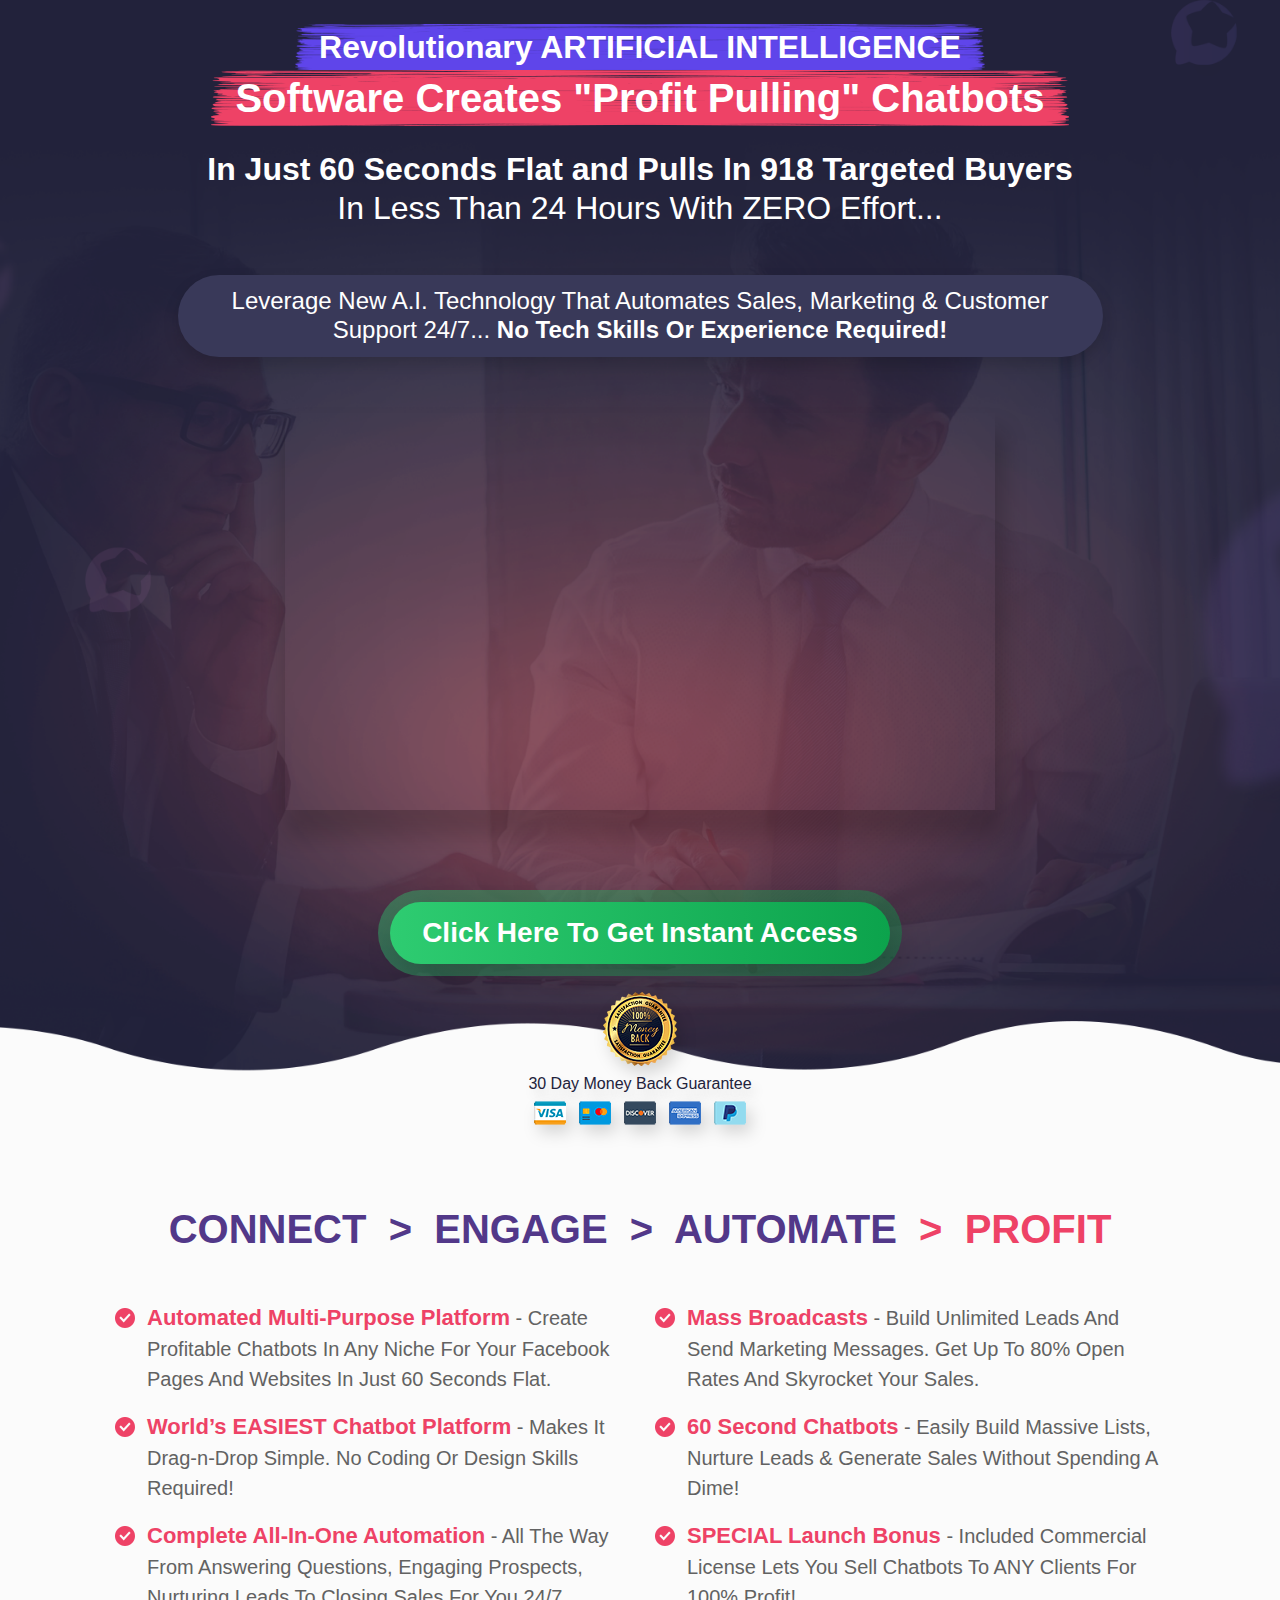
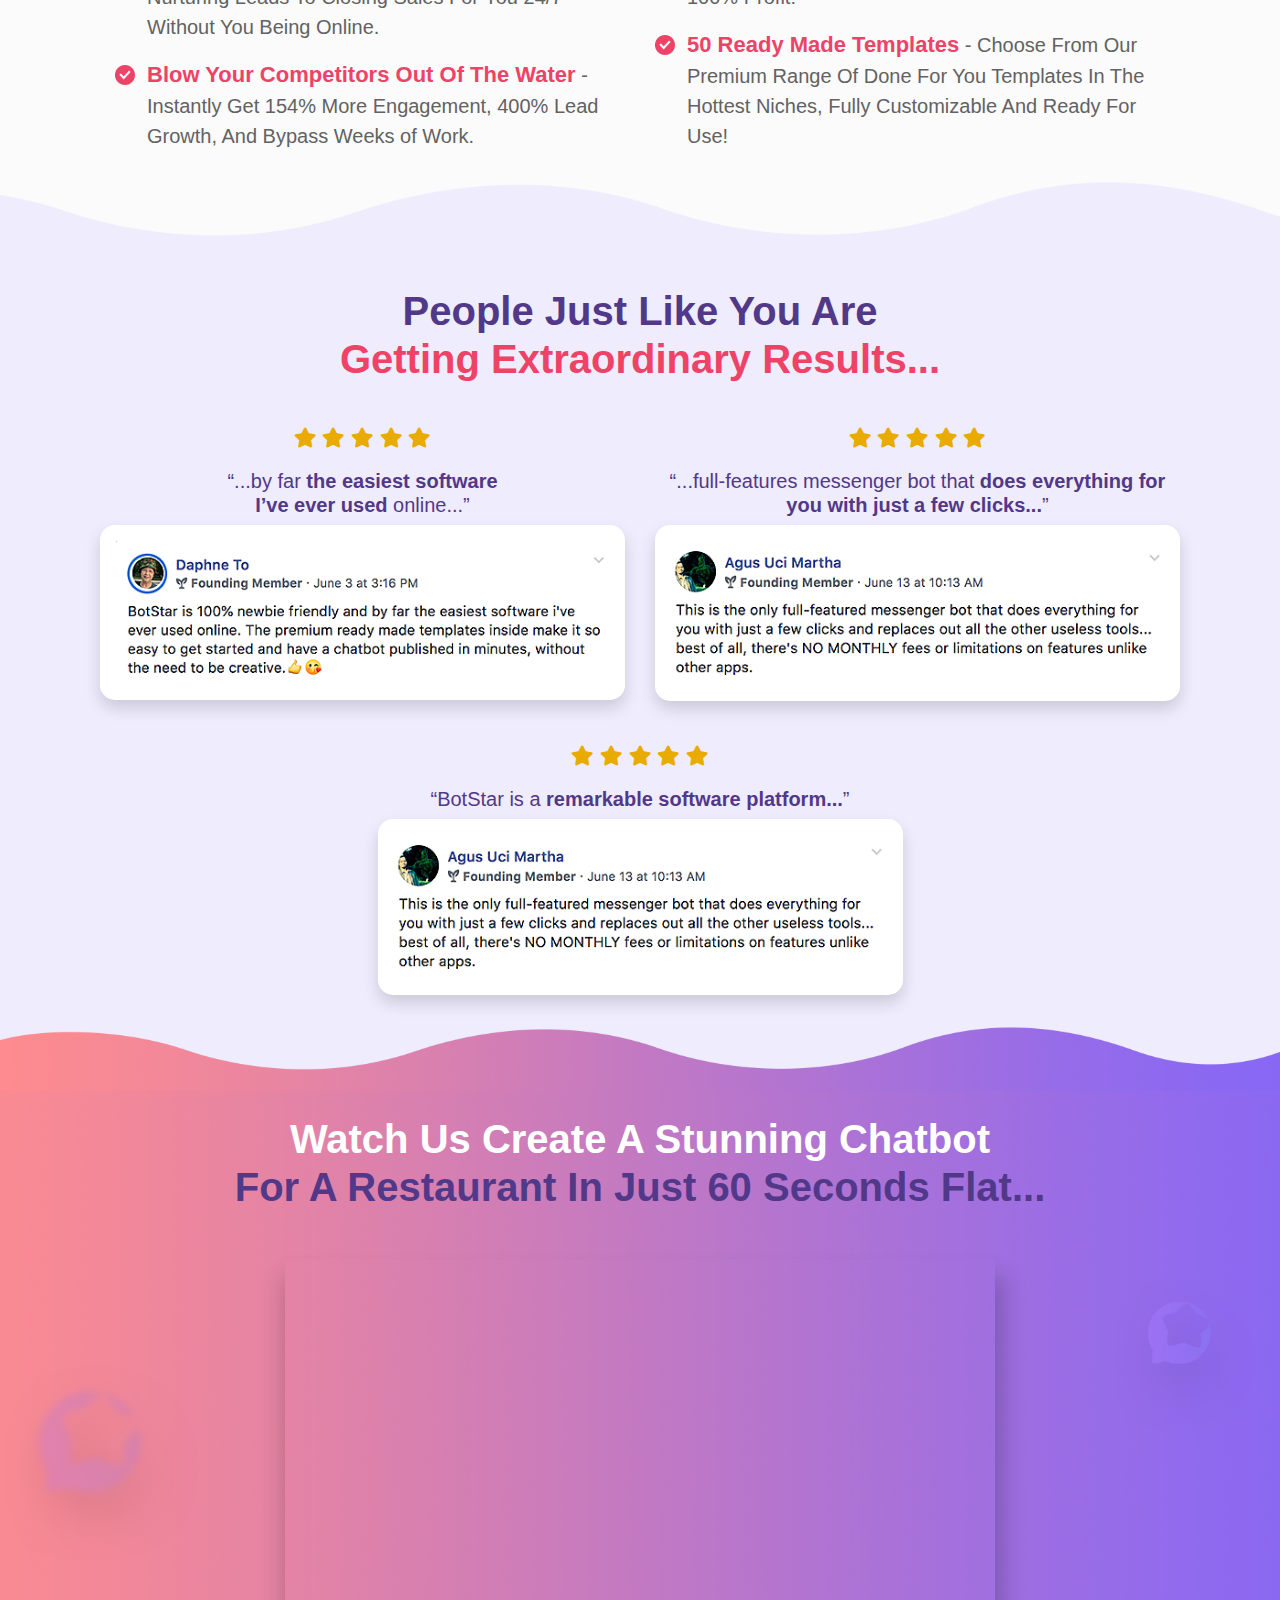
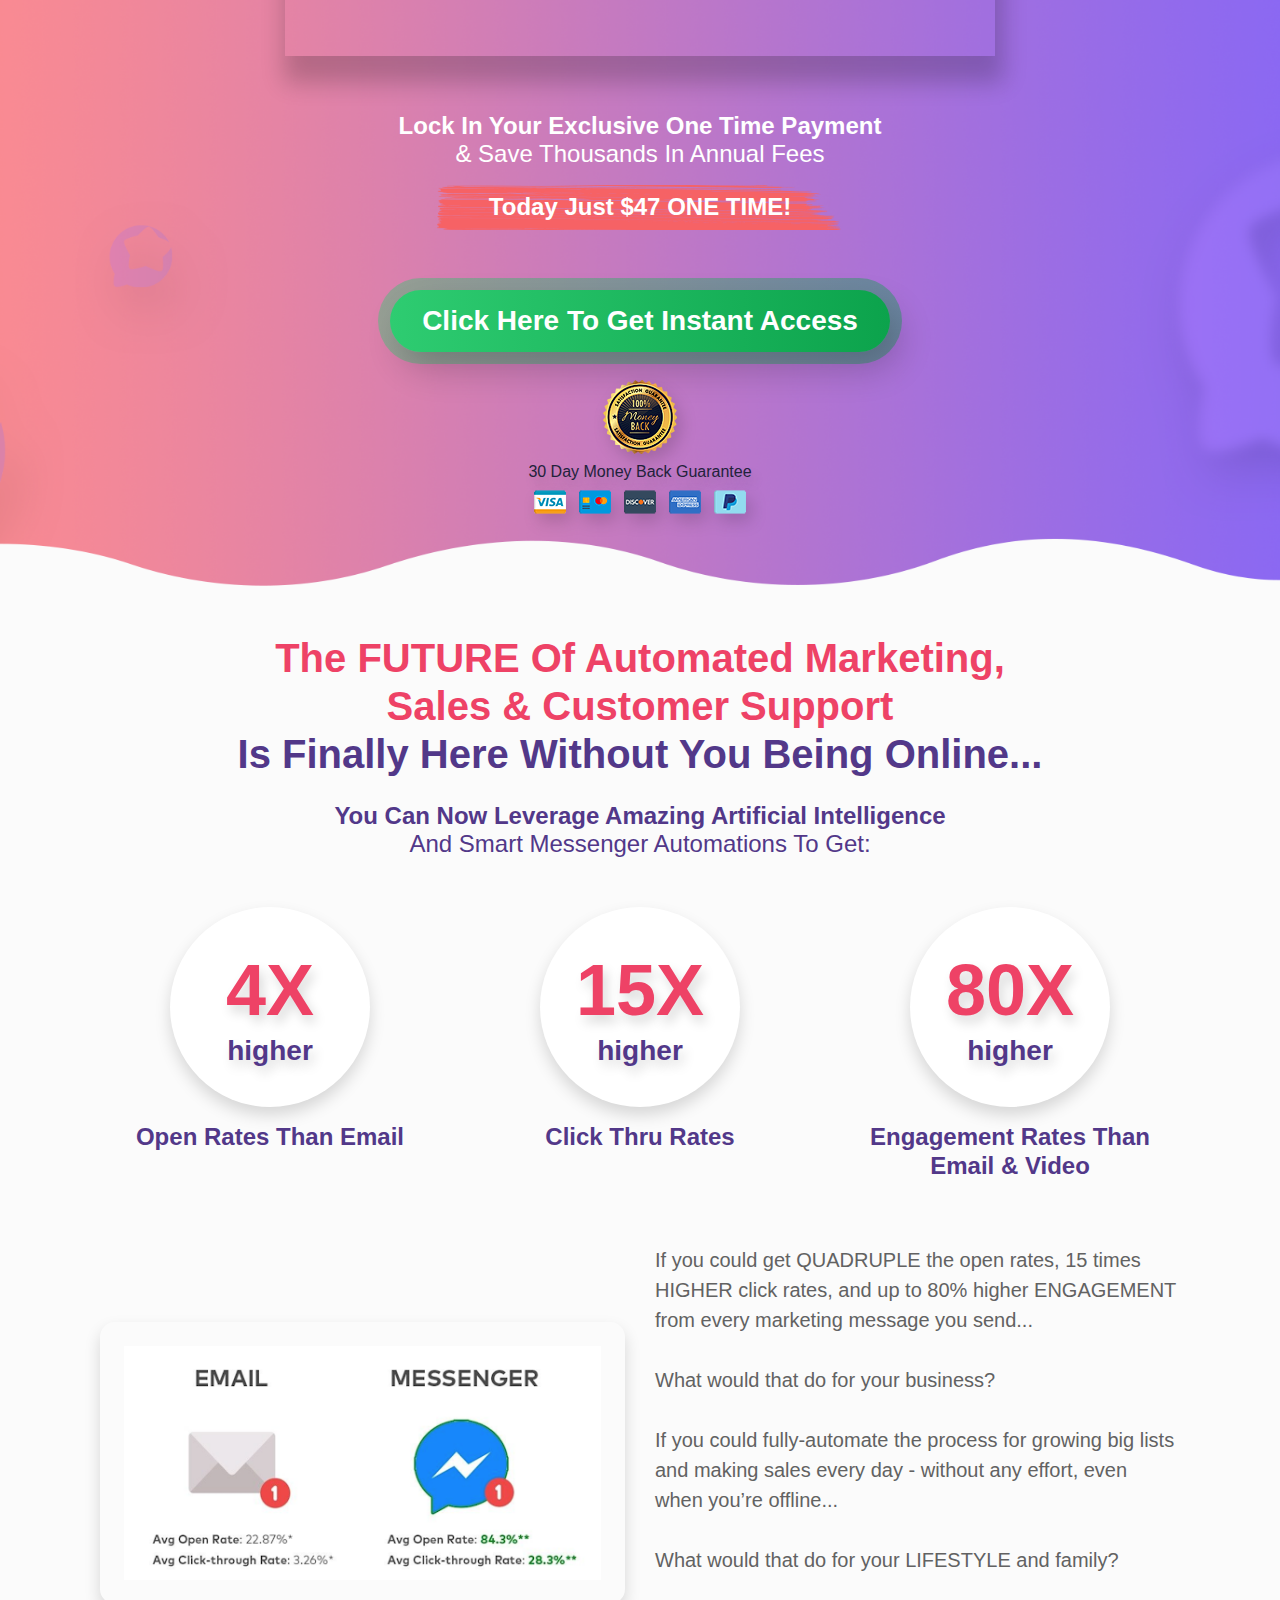
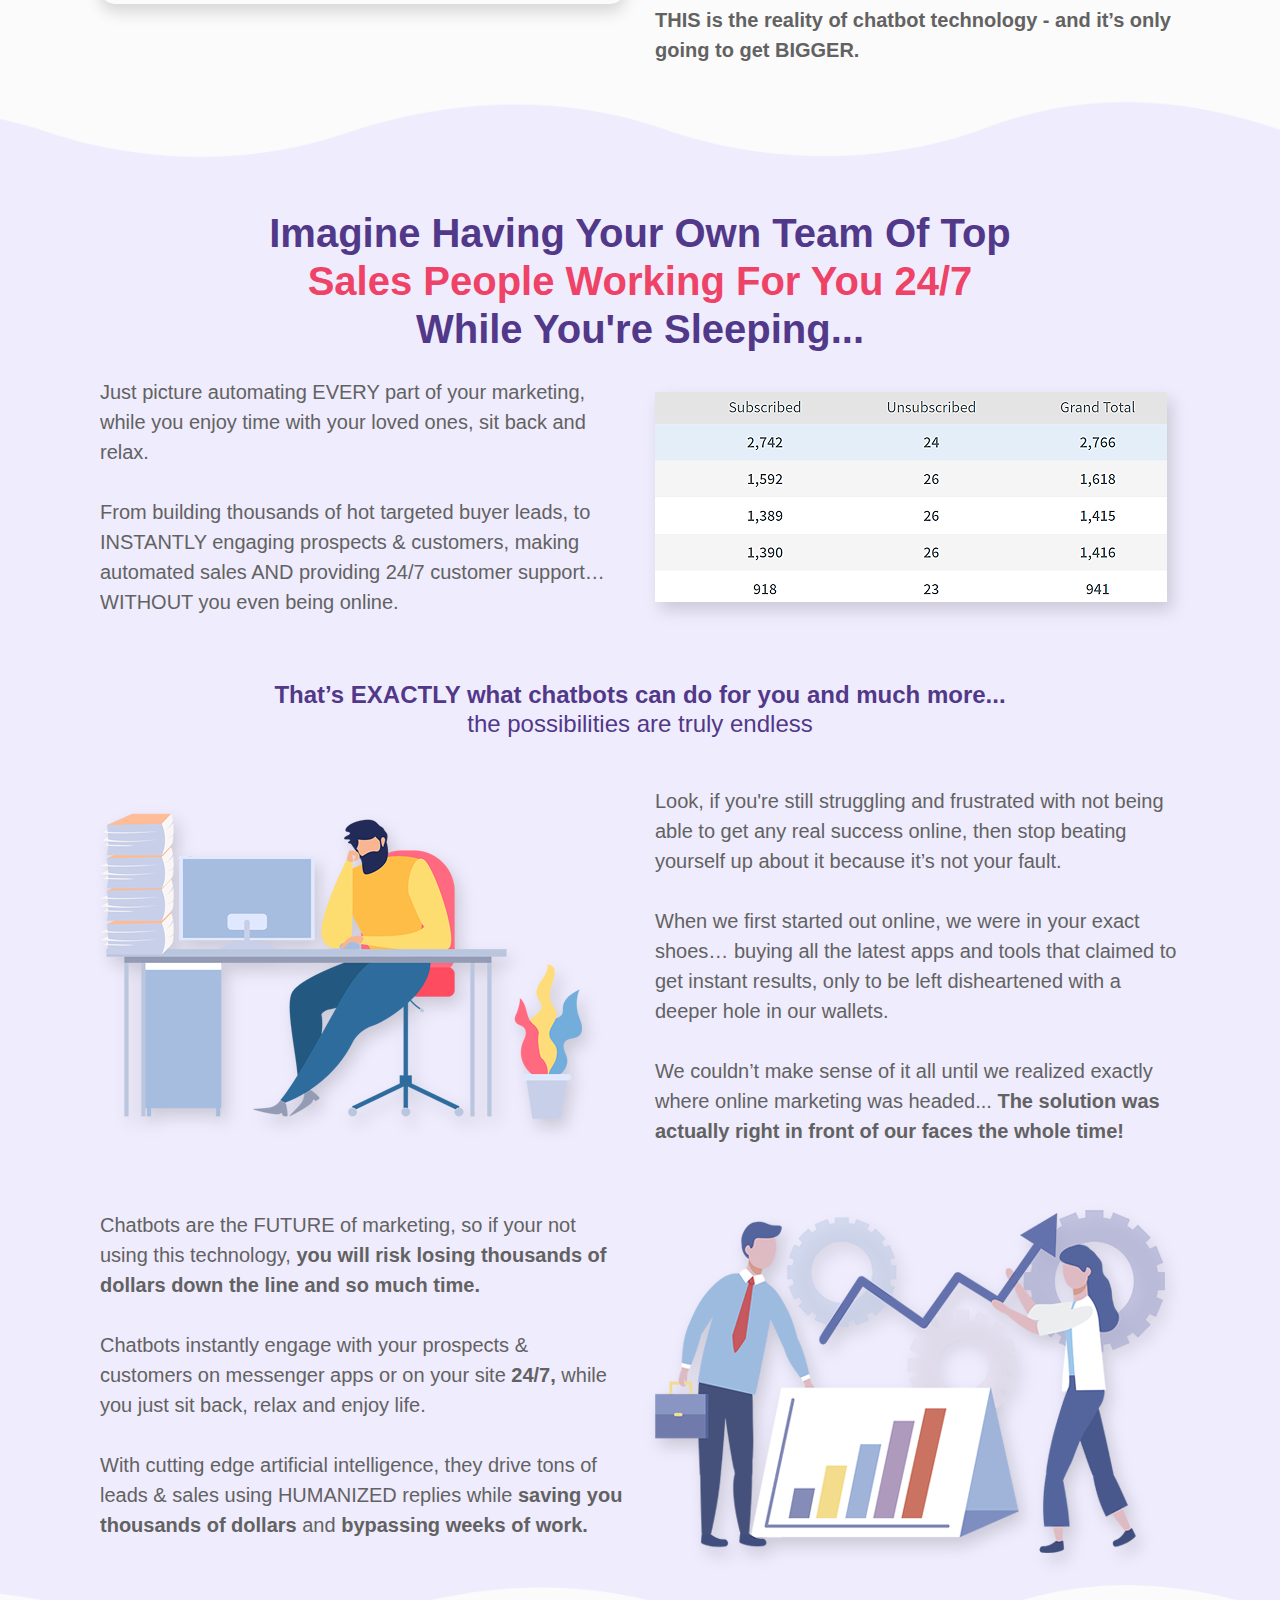
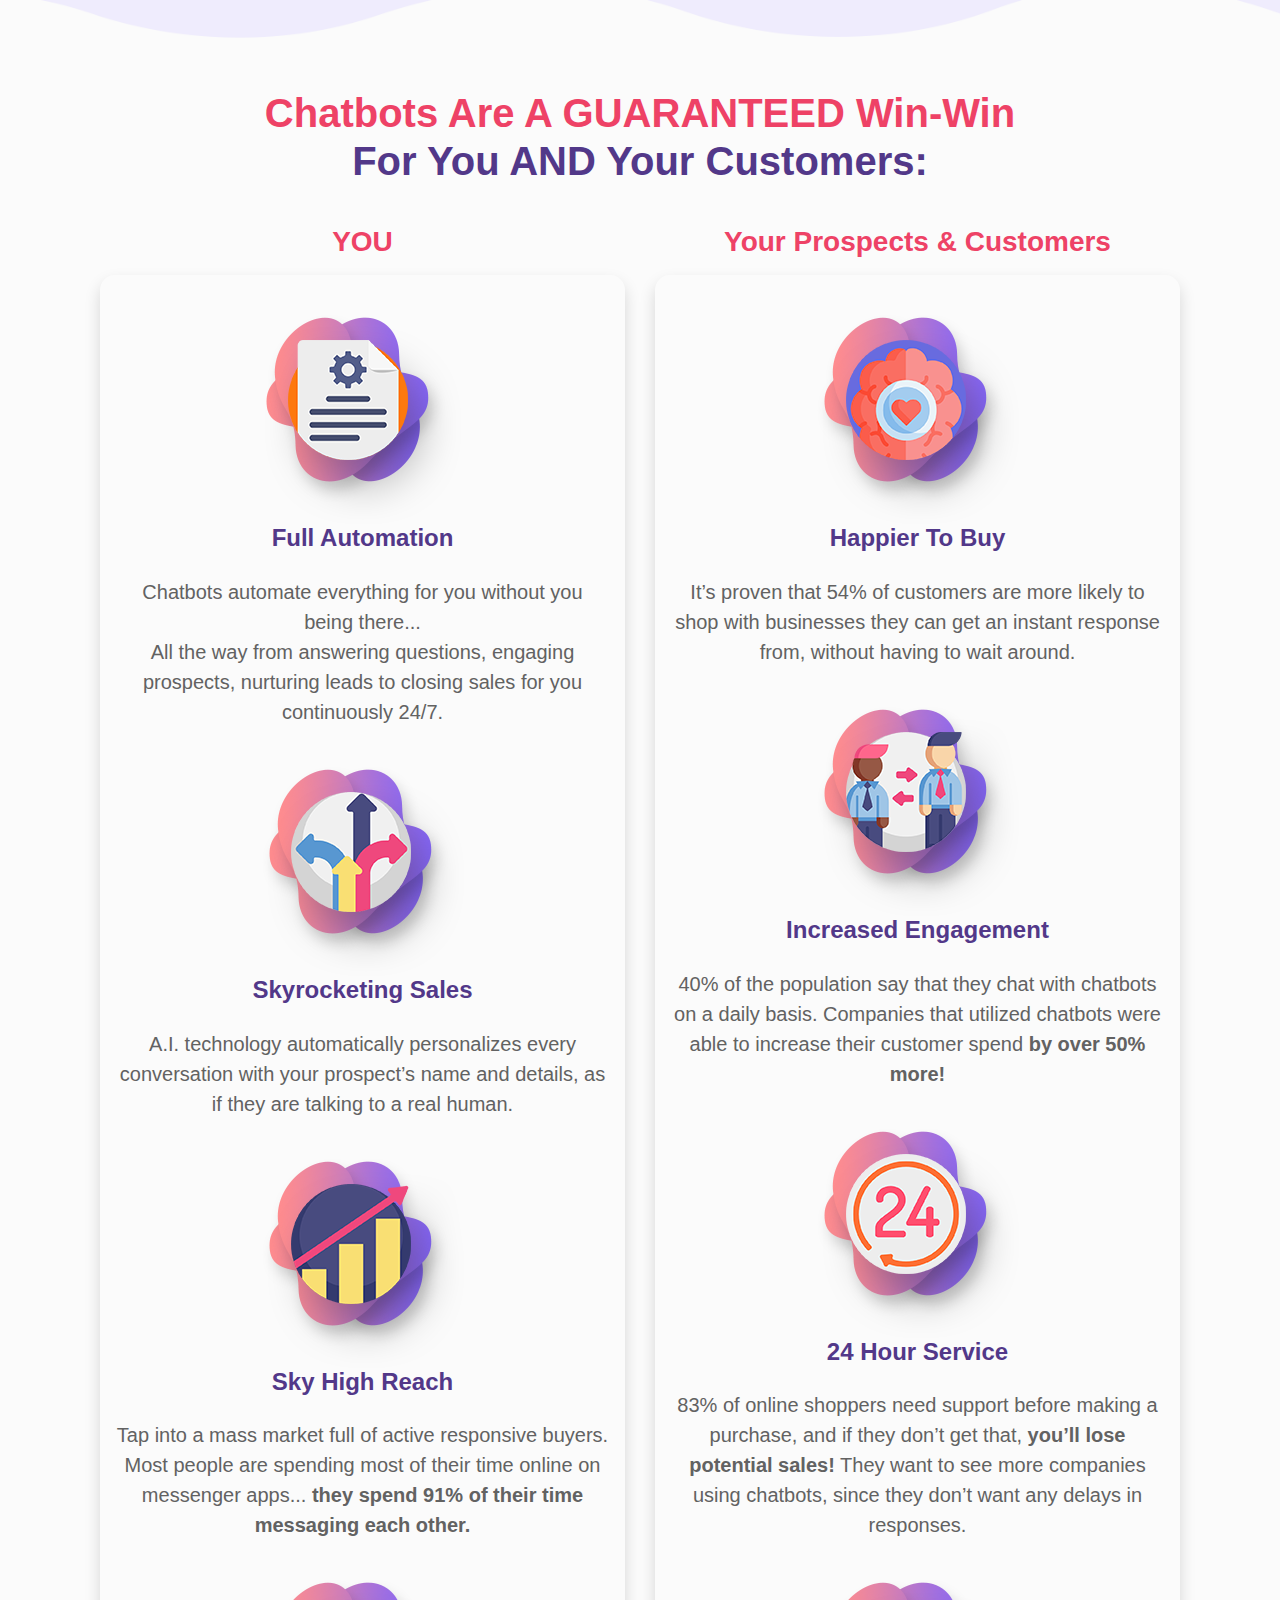
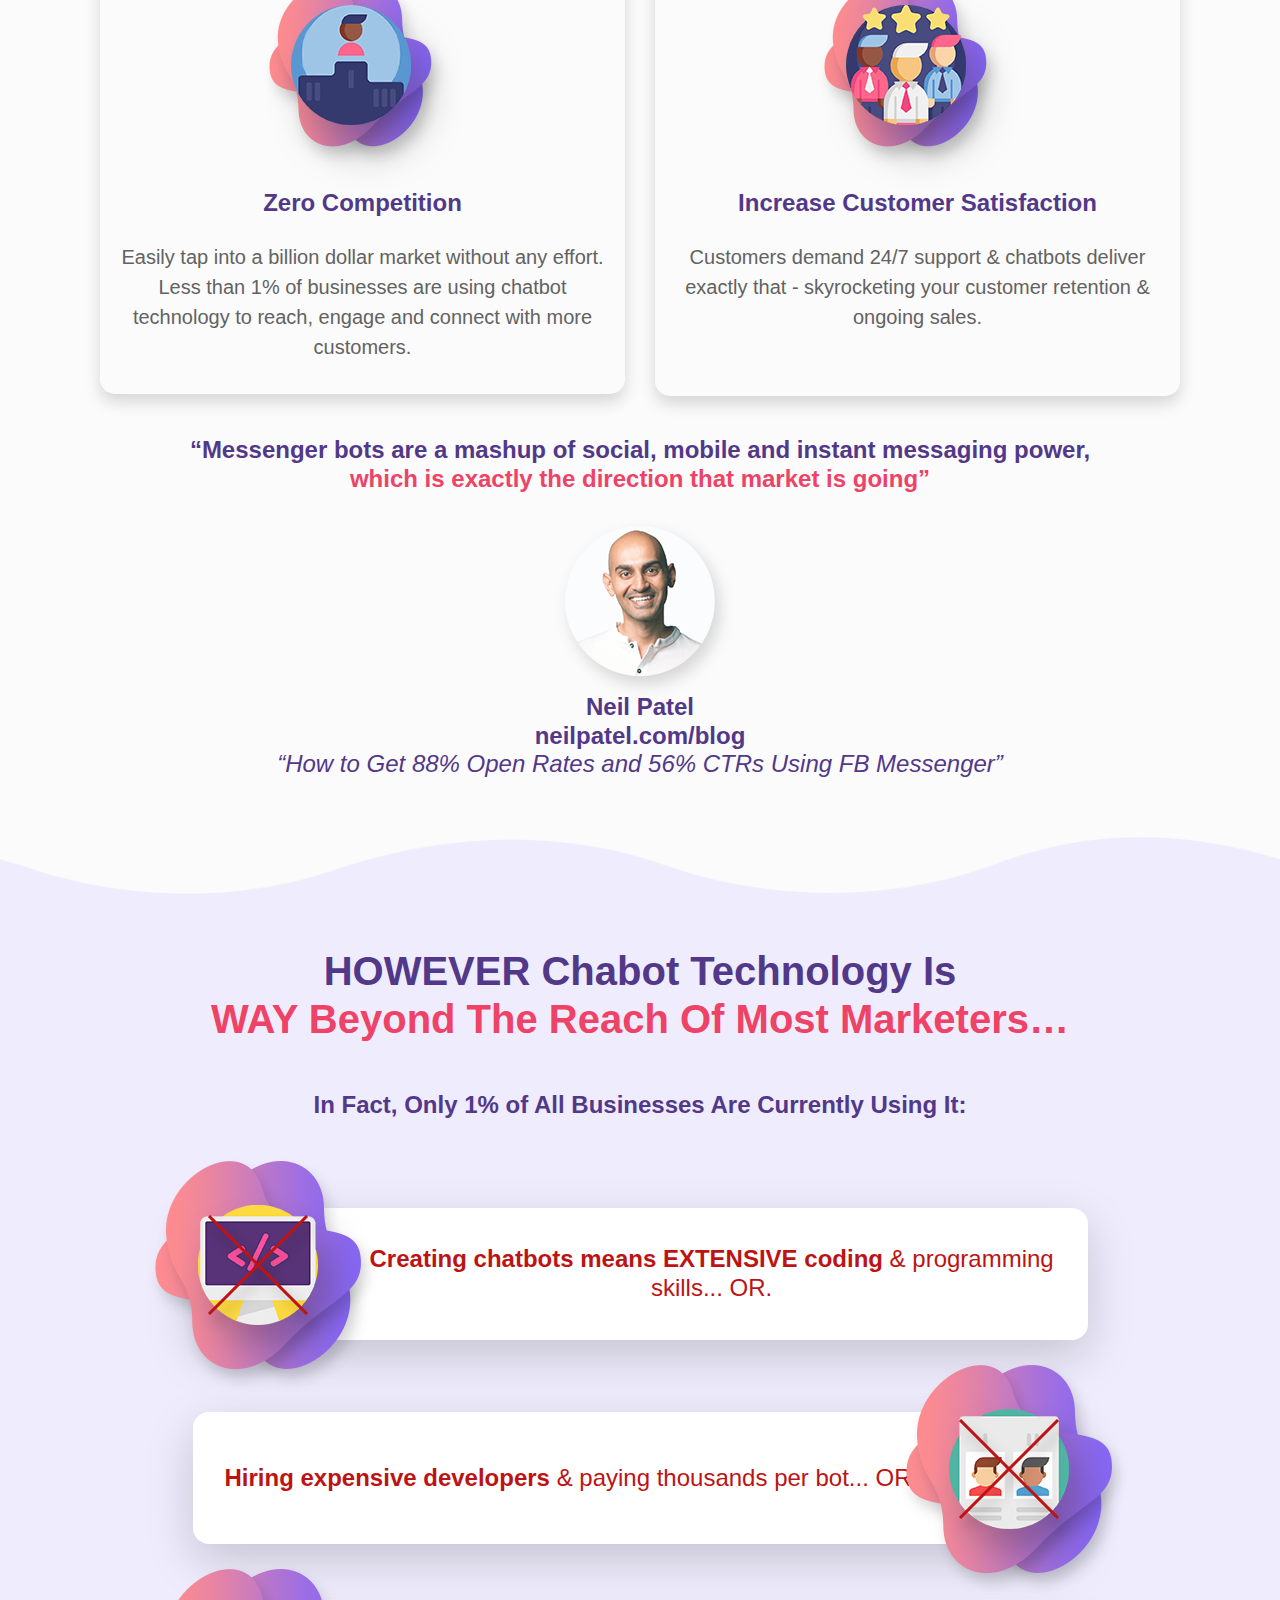
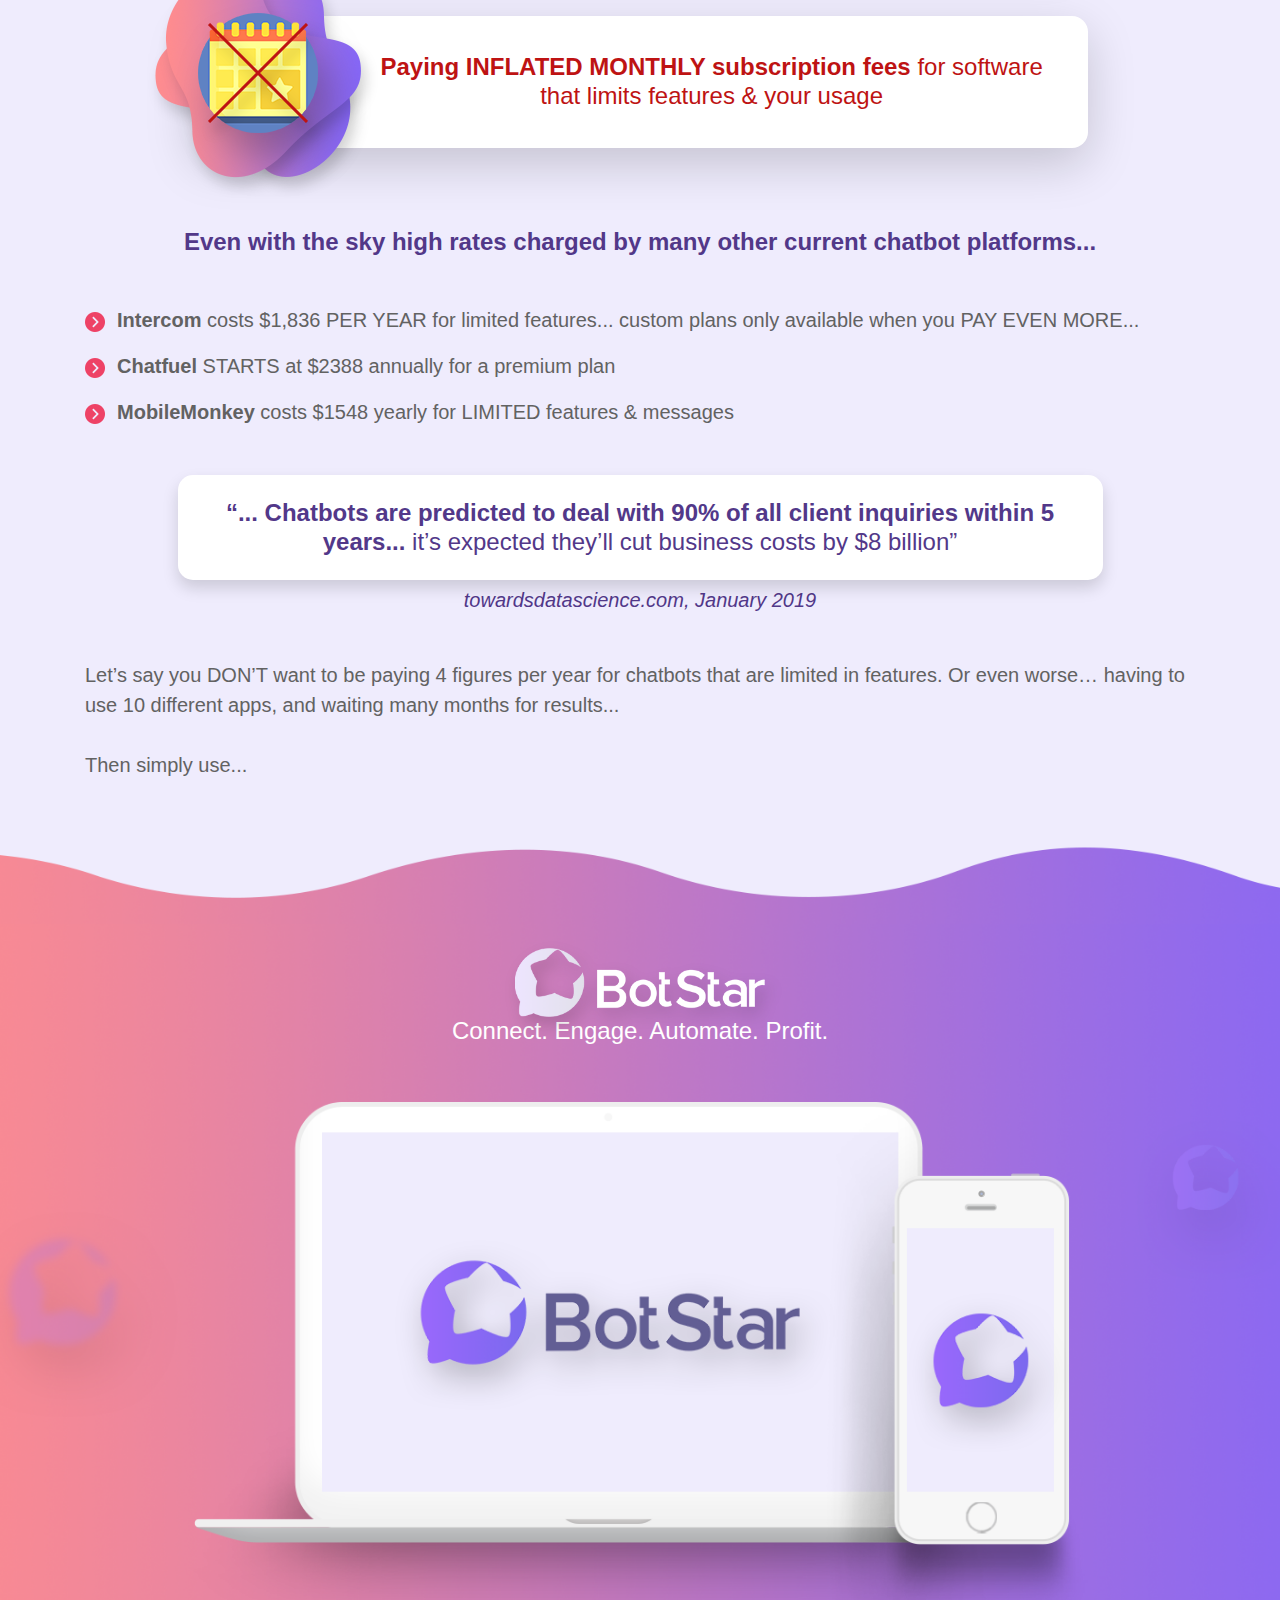
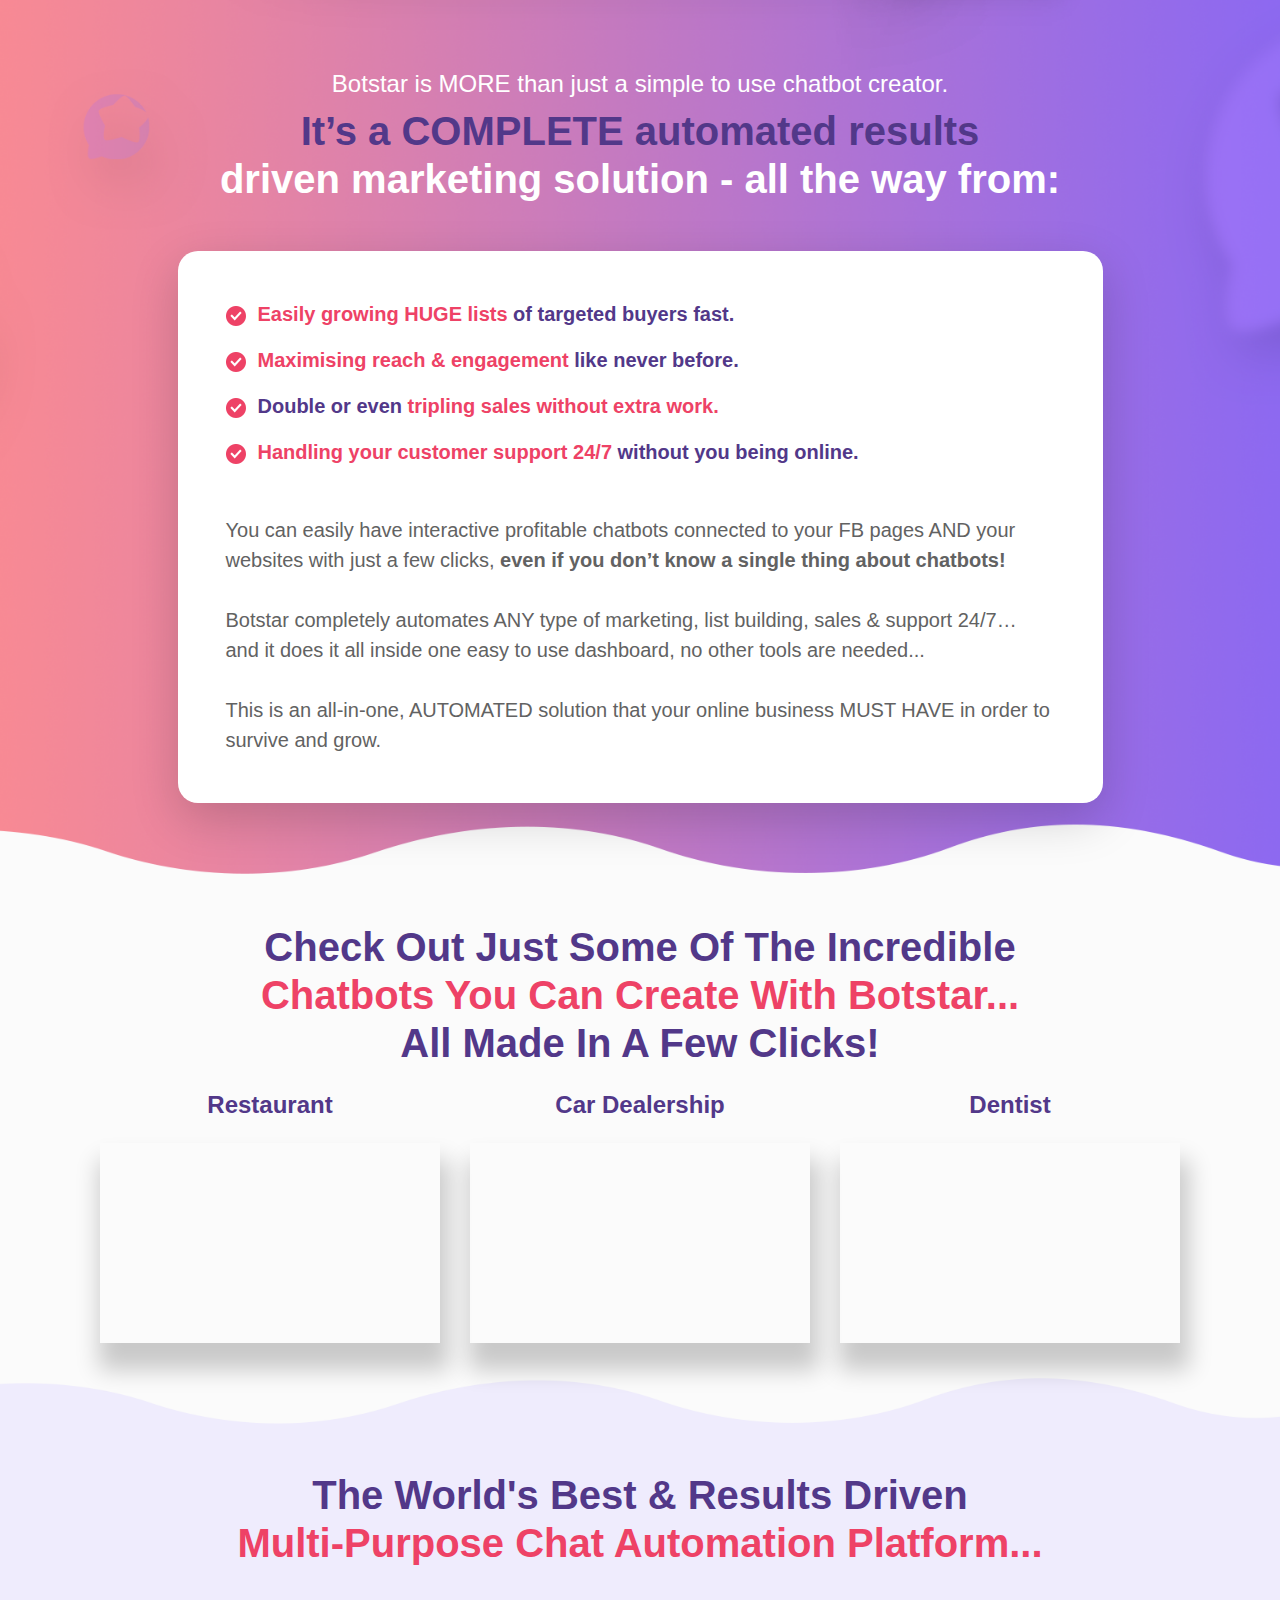
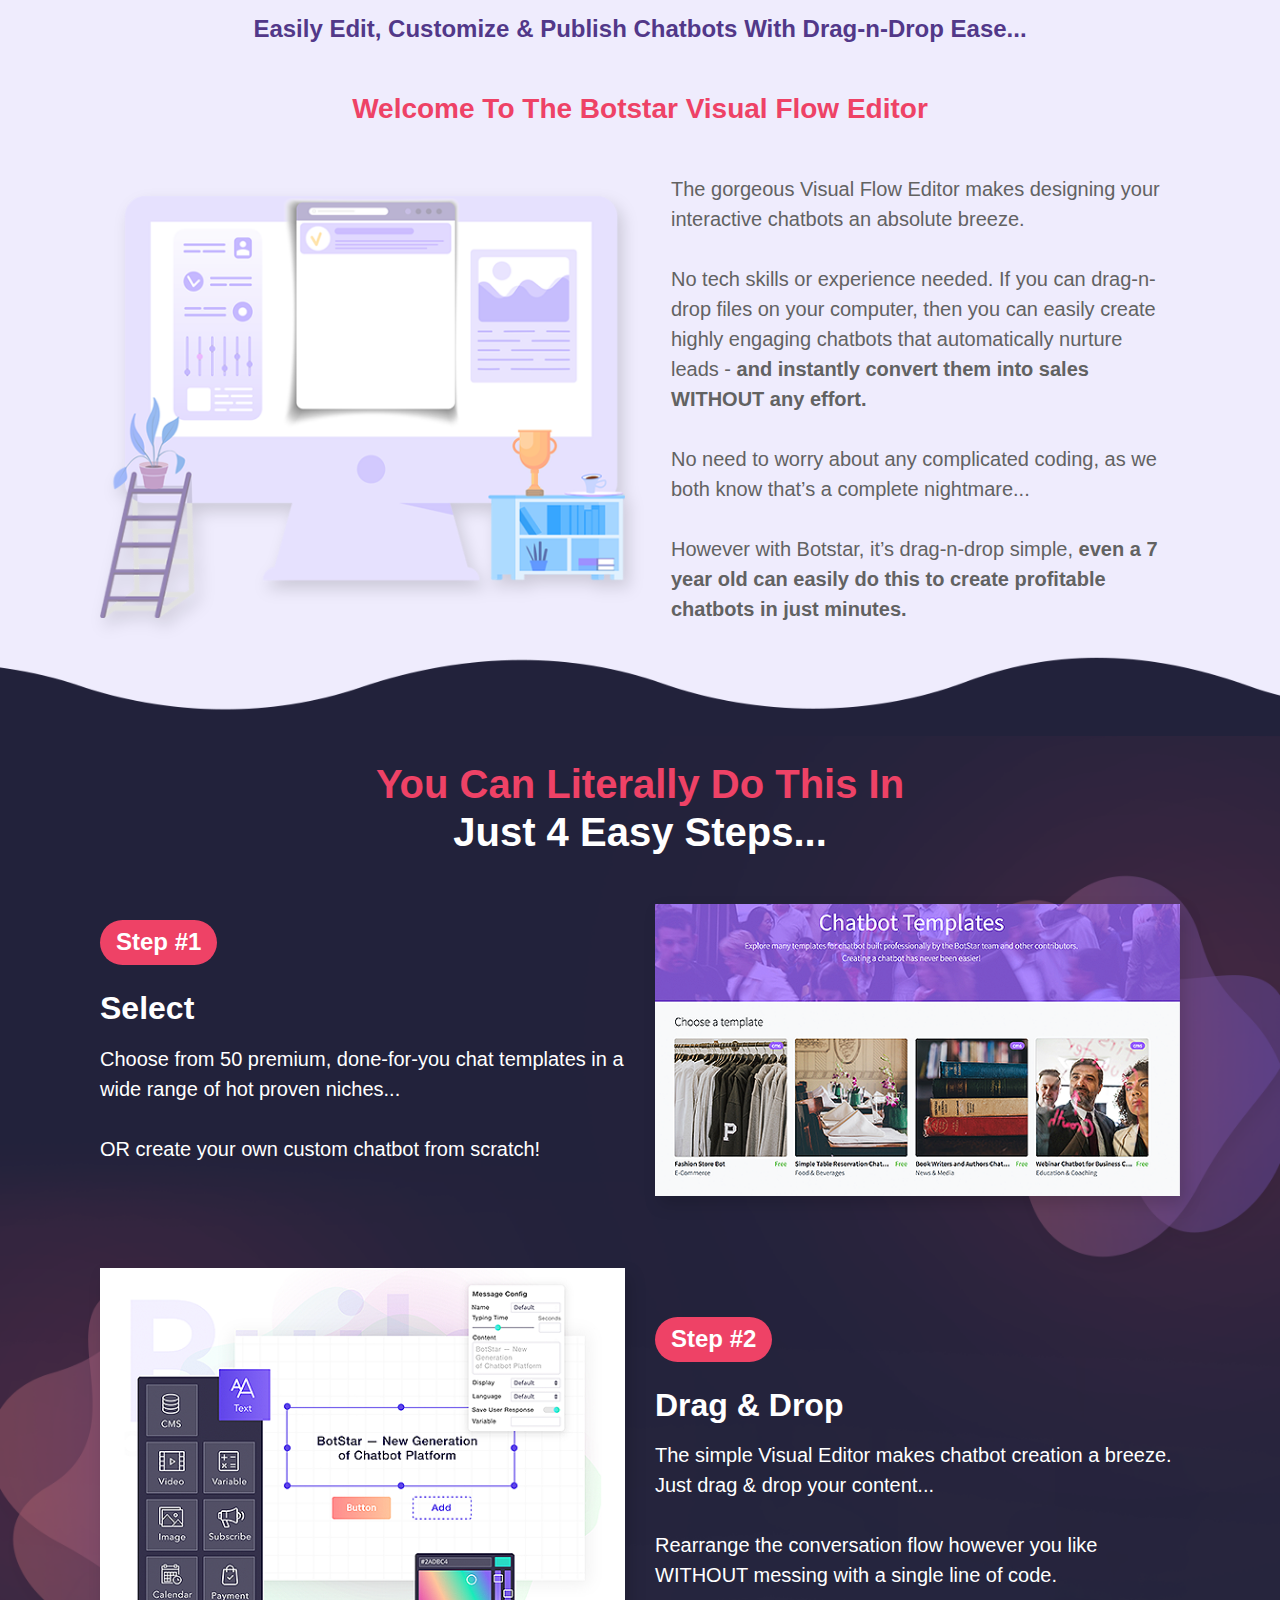
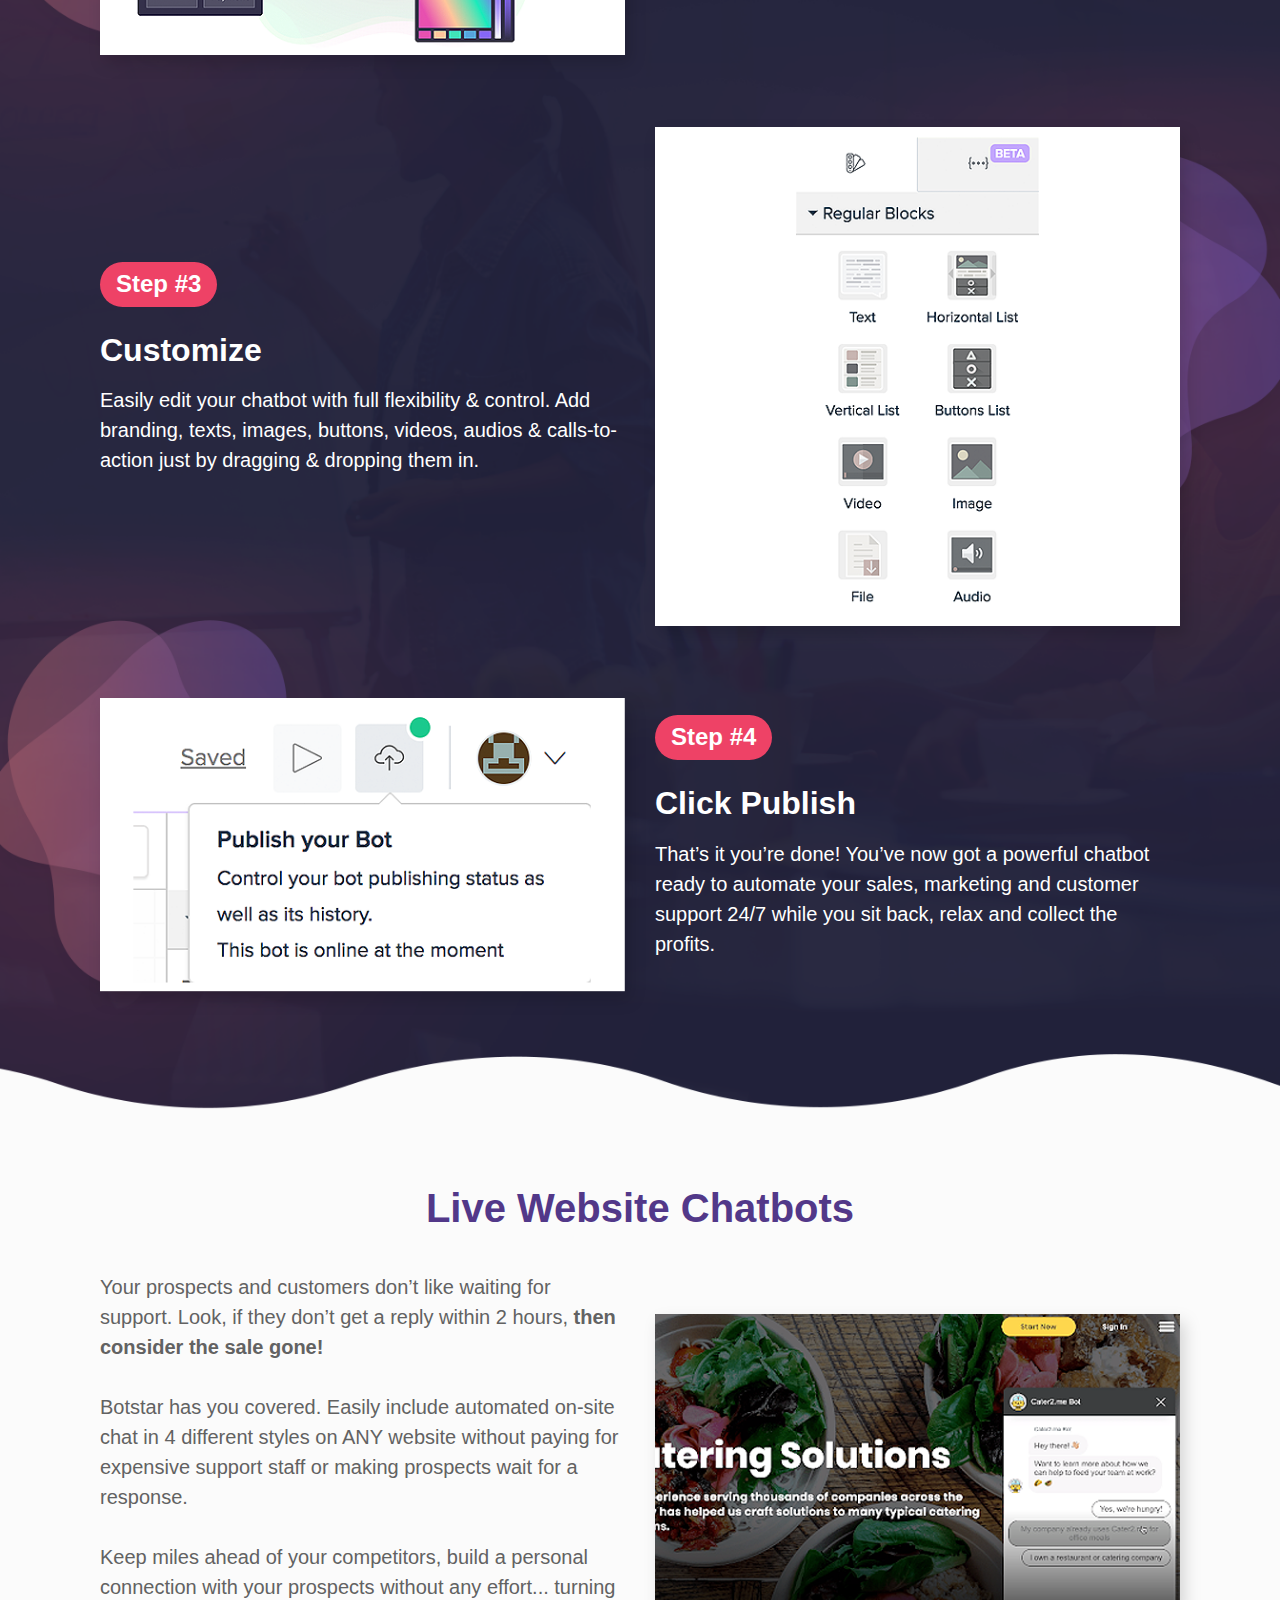
==== commit d89e92db: "add logo and title color" ====
--- a/index.html
+++ b/index.html
@@ -6,11 +6,11 @@
       <meta http-equiv="X-UA-Compatible" content="ie=edge" />
       <link
          rel="icon"
-         href="./img/logo-large.png"
+         href="./img/favicon.png"
          type="image/png"
          sizes="16x16"
       />
-      <meta name="theme-color" content="#101d42" />
+      <meta name="theme-color" content="#22223b" />
       <title>BotStar</title>
       <link
          rel="stylesheet"
--- a/css/style.css
+++ b/css/style.css
@@ -37,7 +37,7 @@
 /* Colors */
 
 .black {
-   color: #313131;
+   color: #313131 !important;
 }
 
 .dark {
@@ -175,7 +175,7 @@
    filter: drop-shadow(5px 8px 8px rgba(0, 0, 0, 0.15));
 }
 .h-shadow {
-   text-shadow: 4px 7px 12px rgba(0, 0, 0, 0.1);
+   text-shadow: 4px 7px 12px rgba(0, 0, 0, 0.15);
 }
 .shadow-md {
    box-shadow: 0.5rem 0.75rem 1.4rem rgba(0, 0, 0, 0.2);
